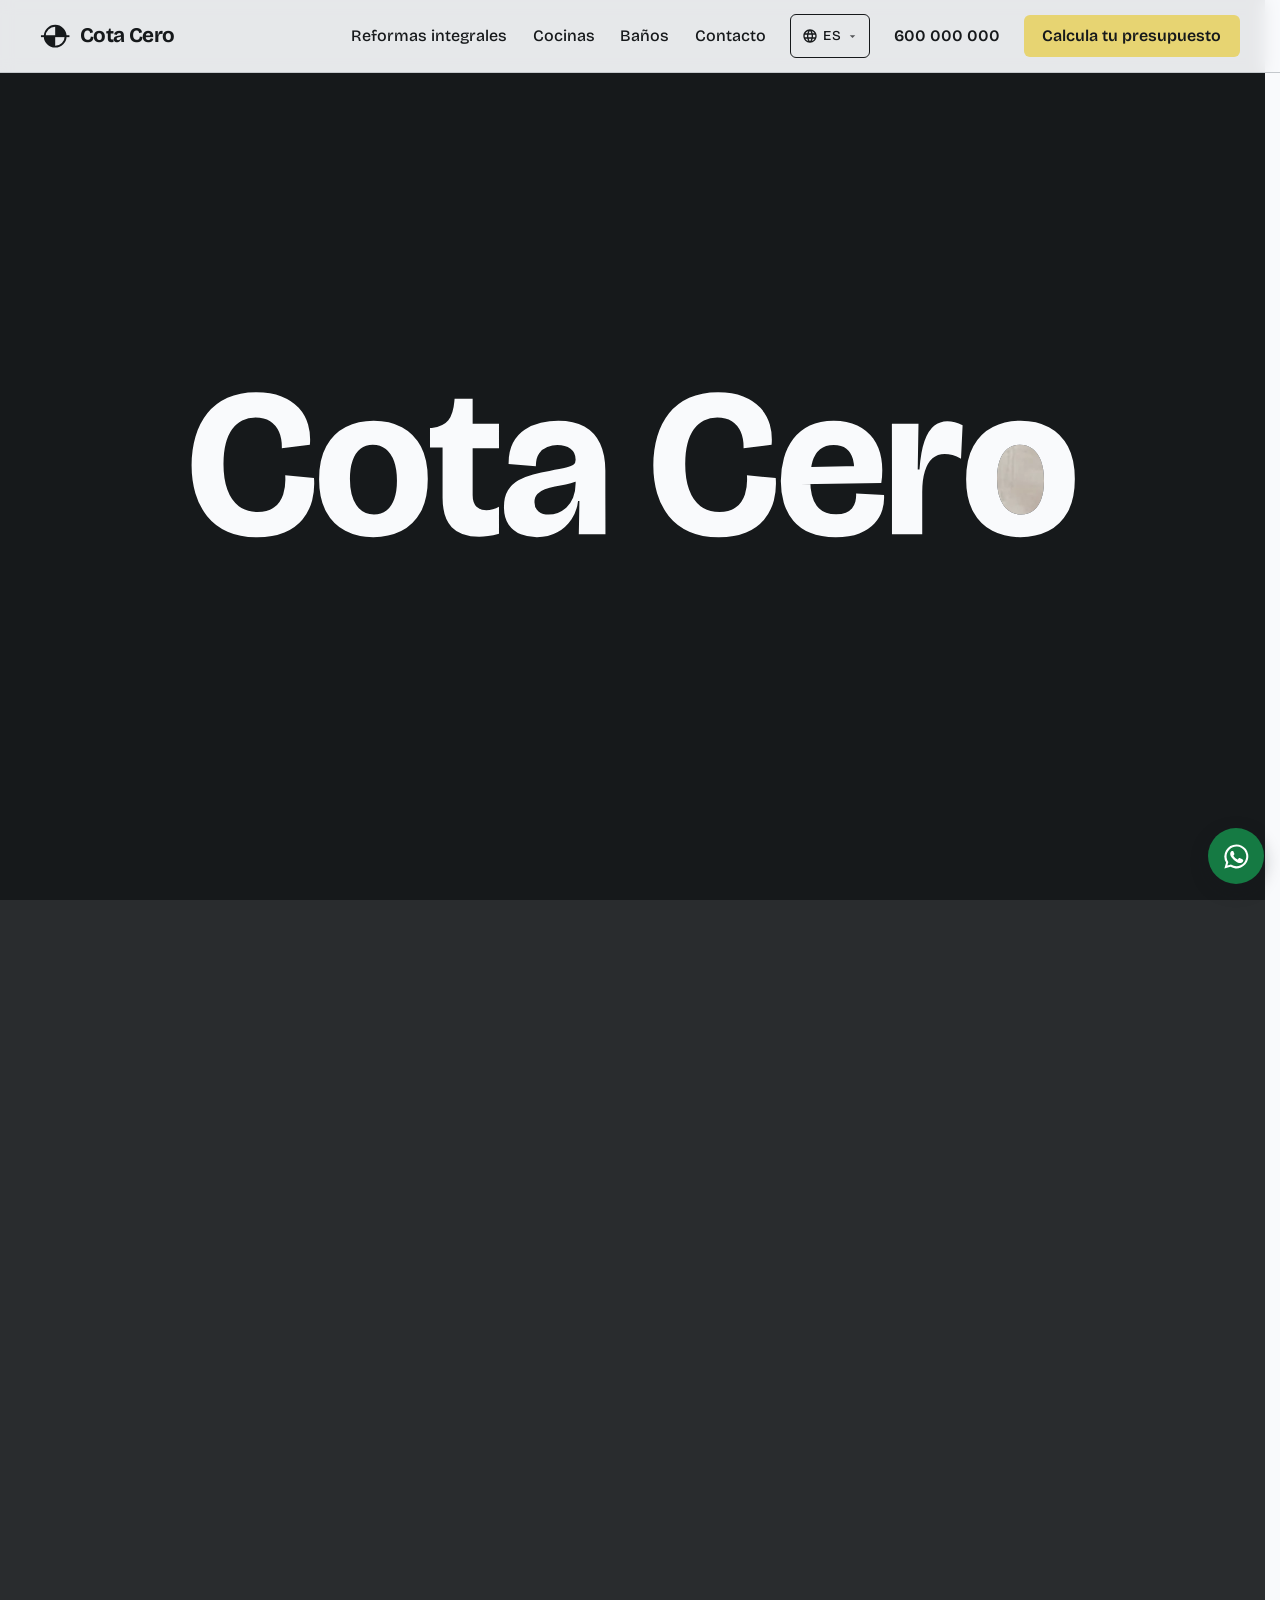
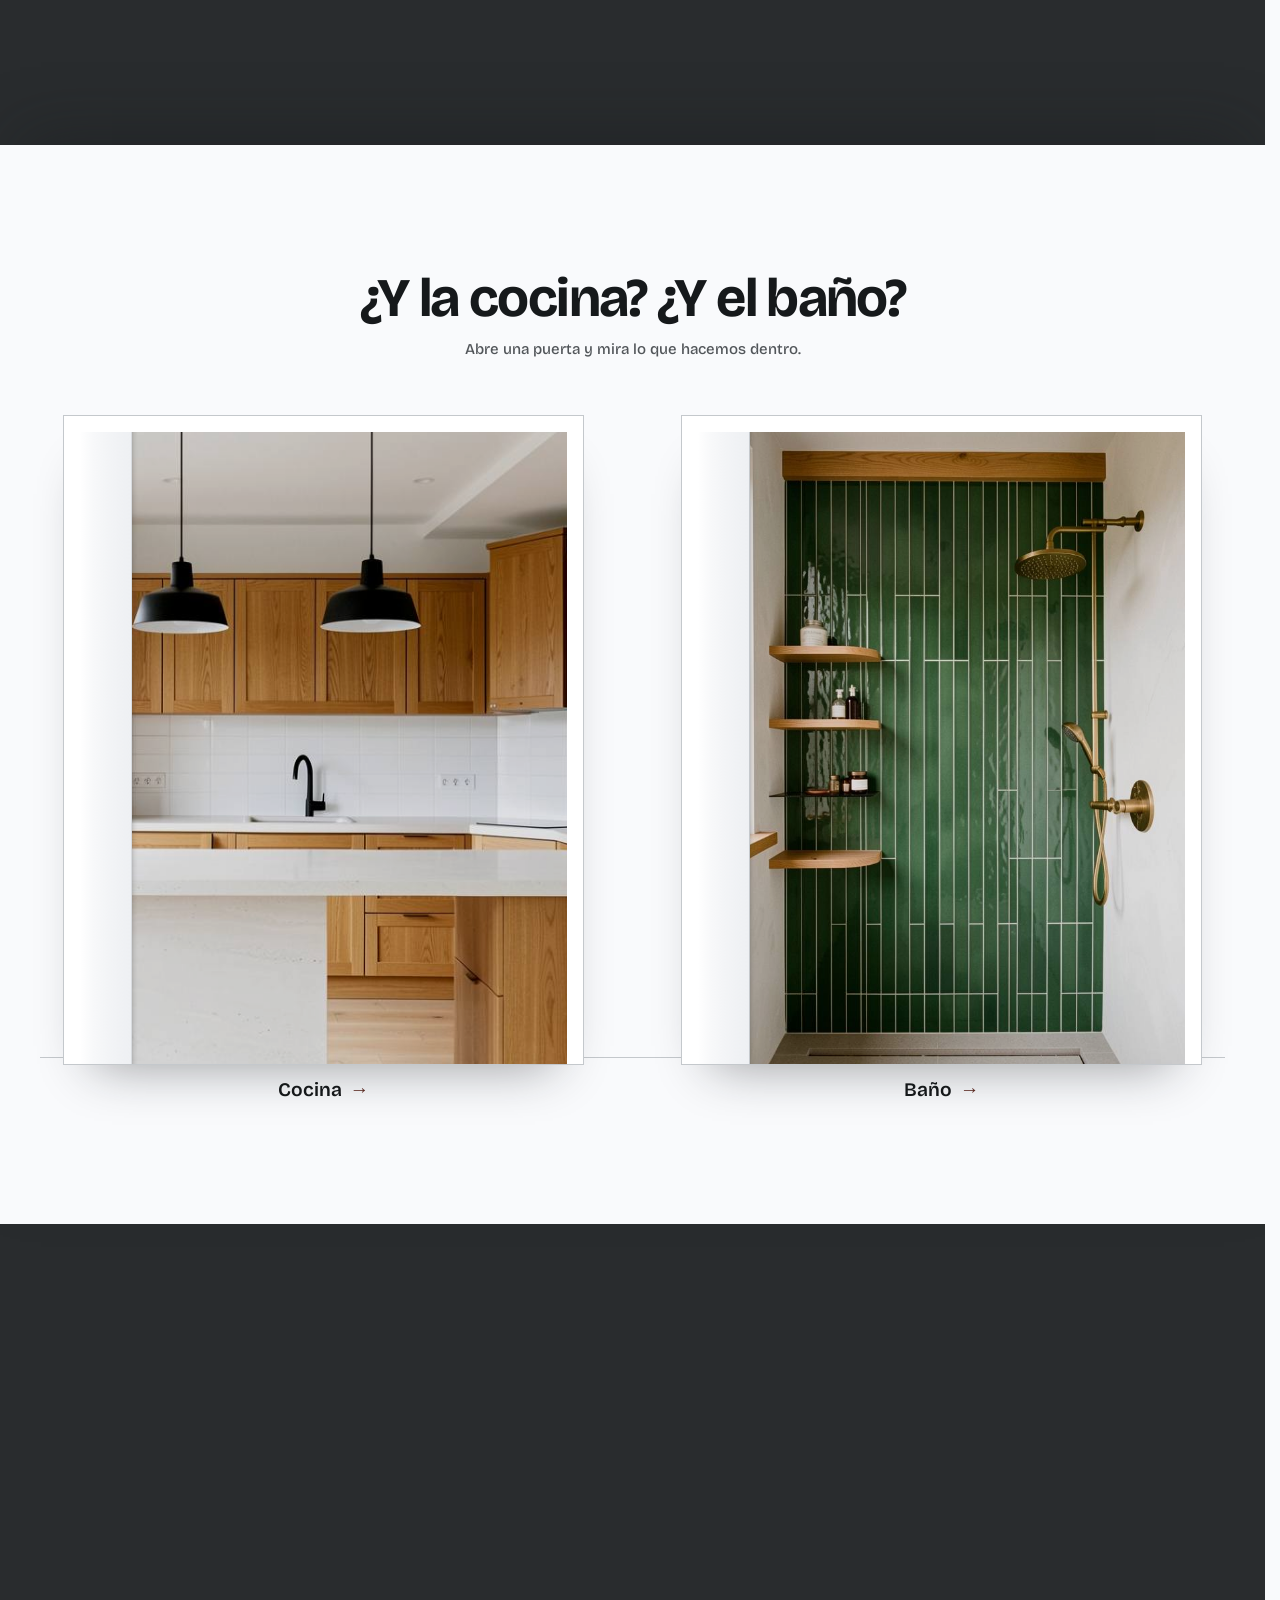
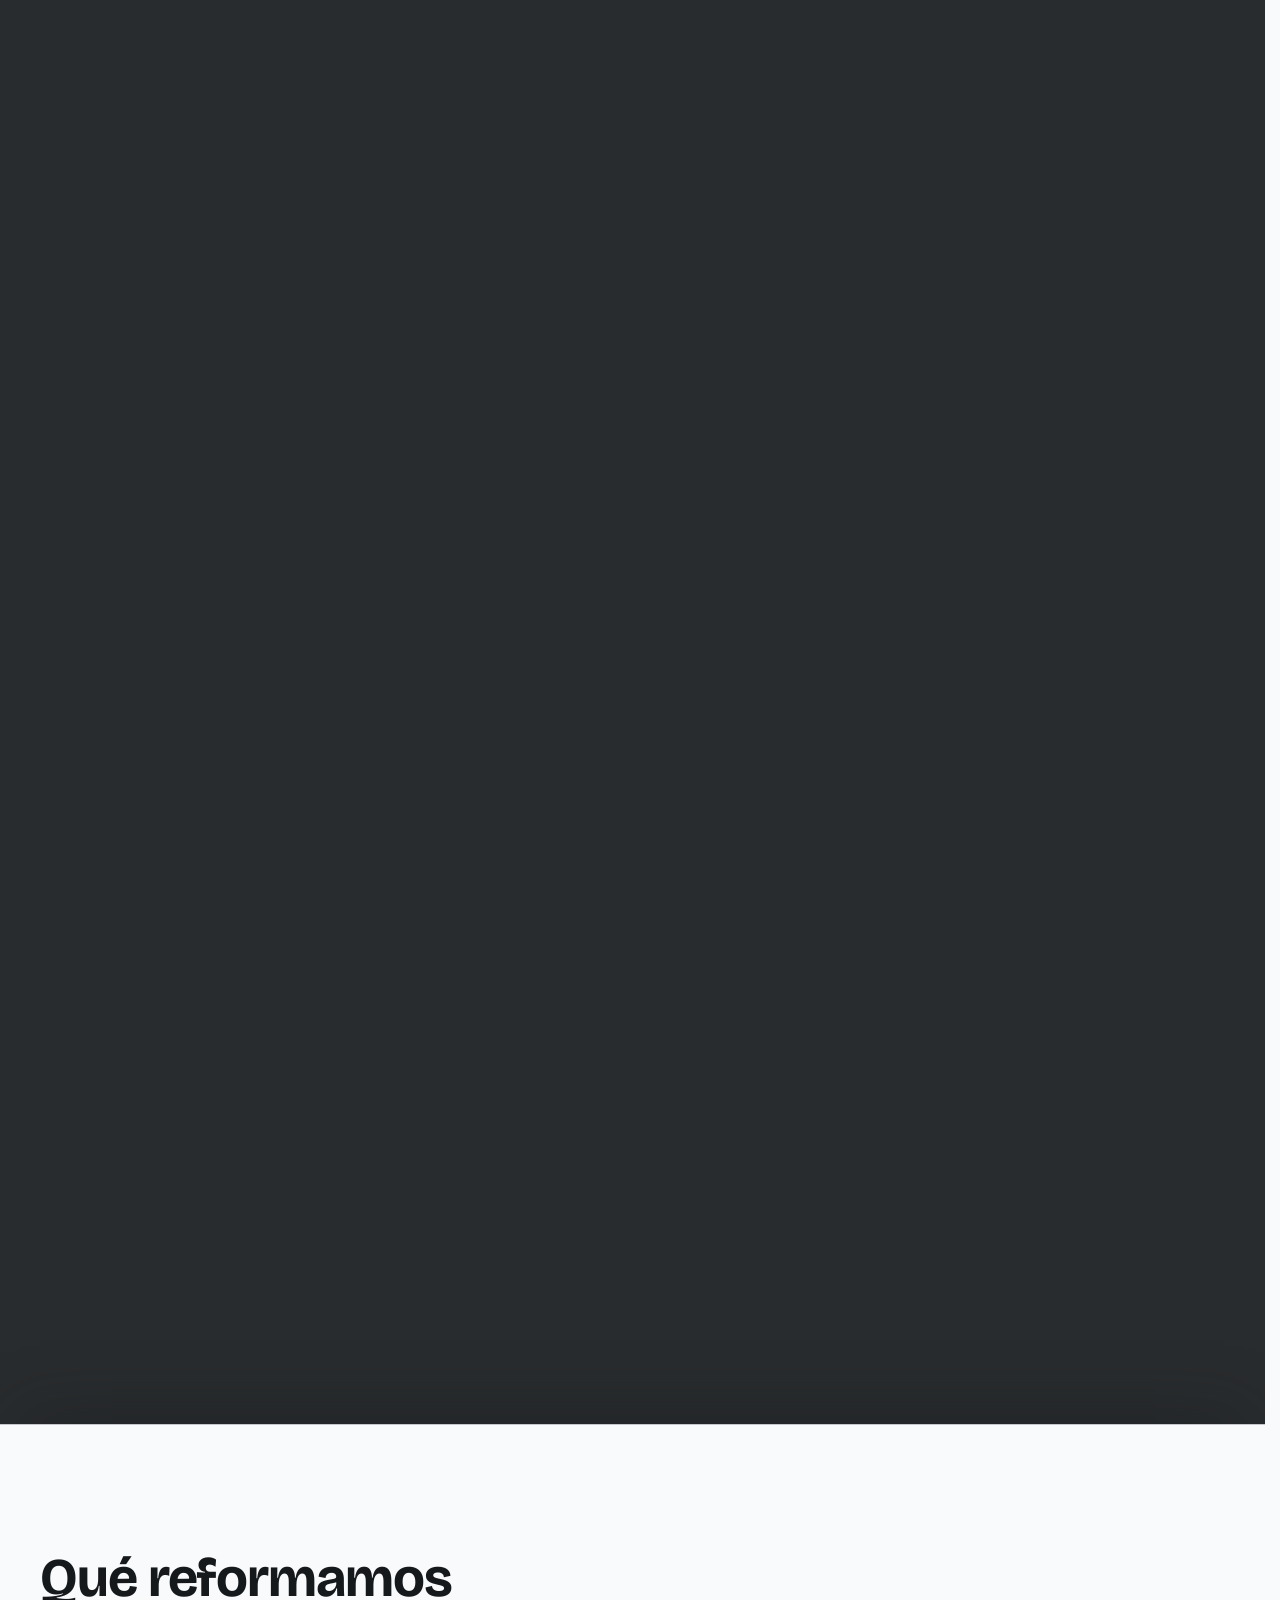
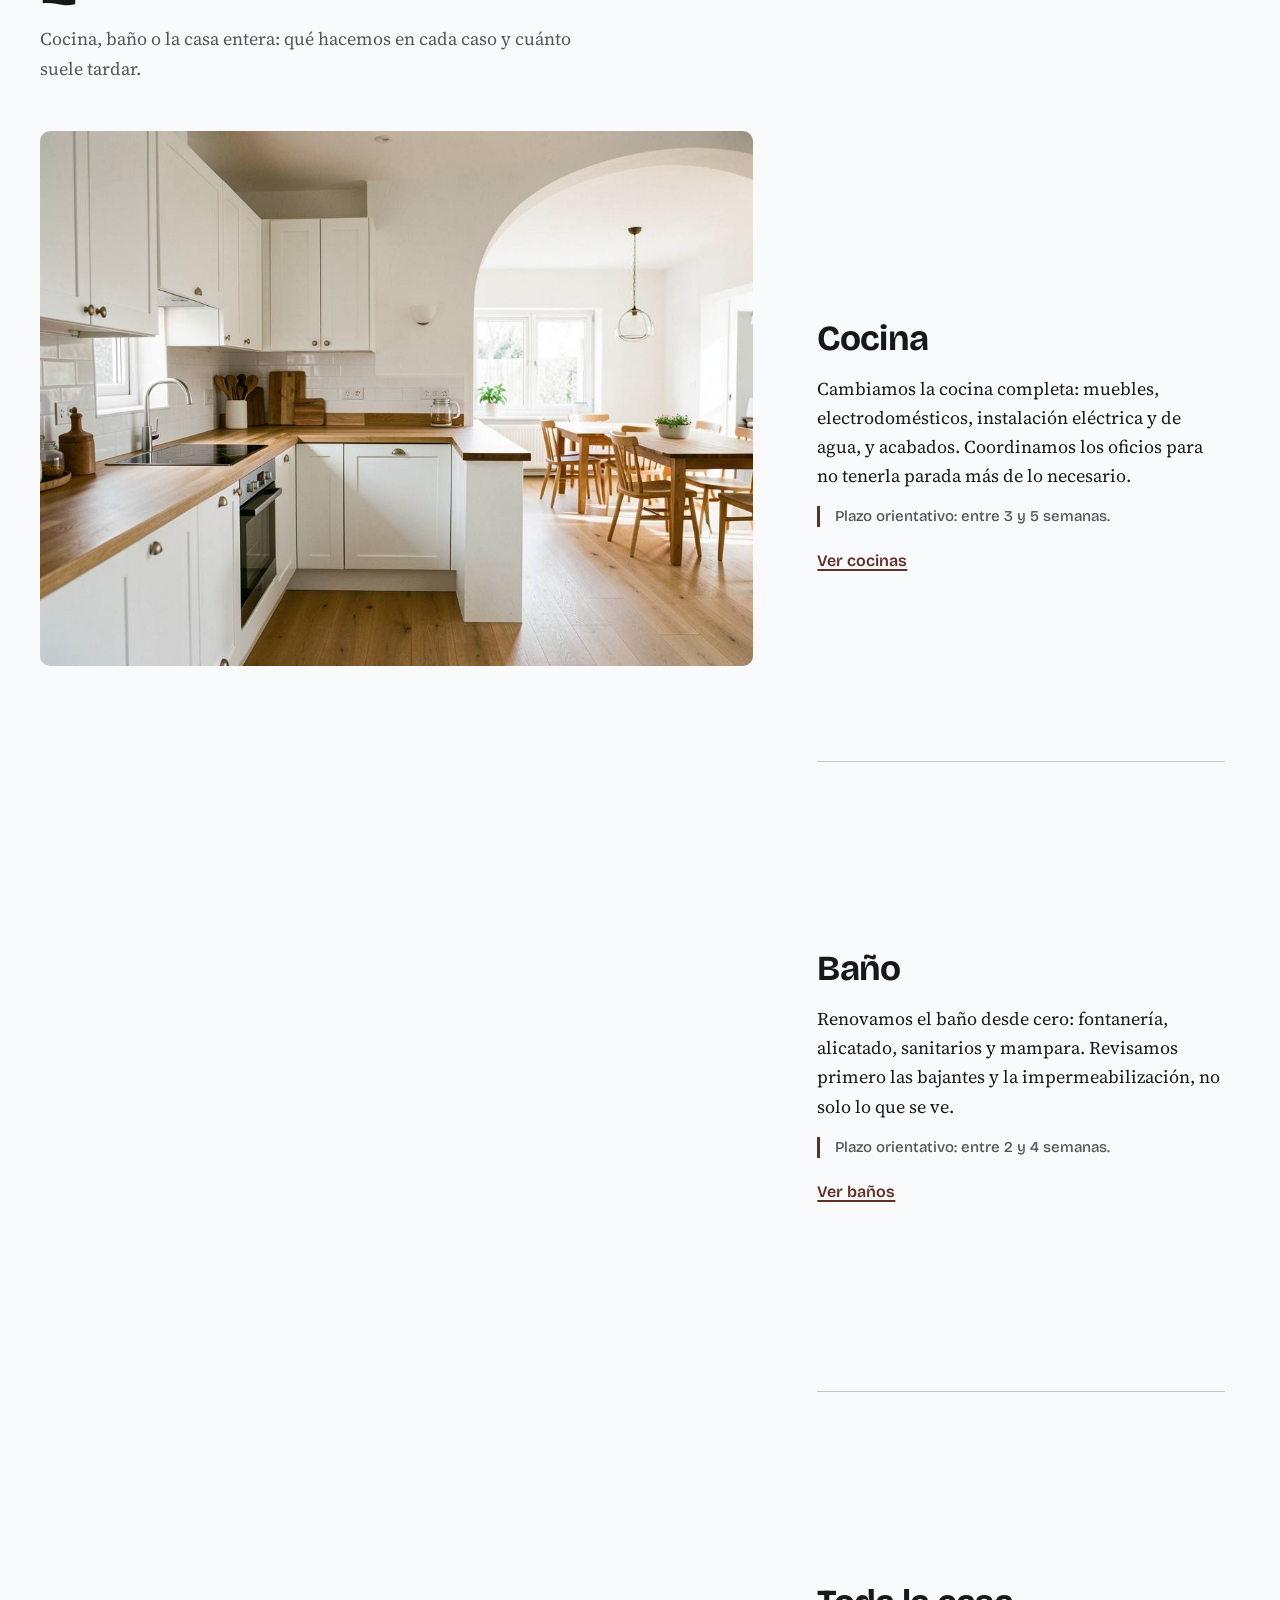
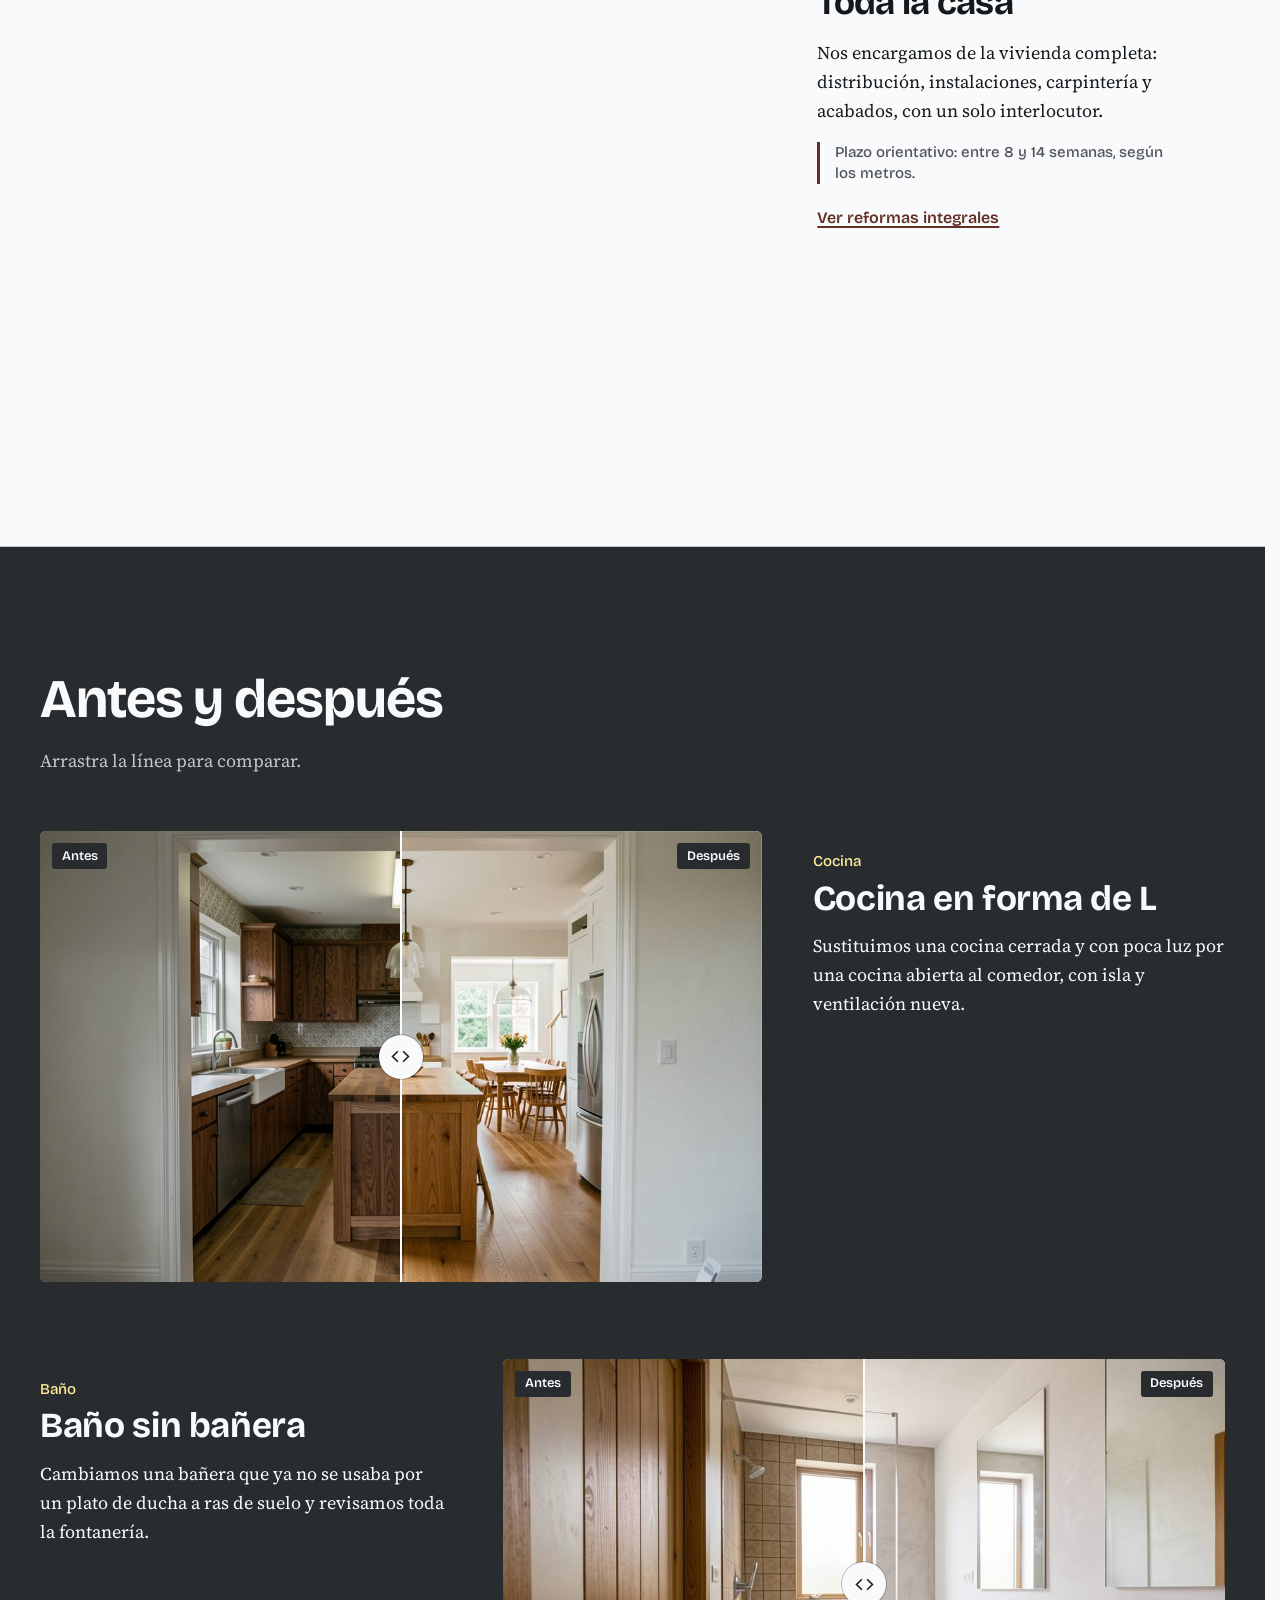
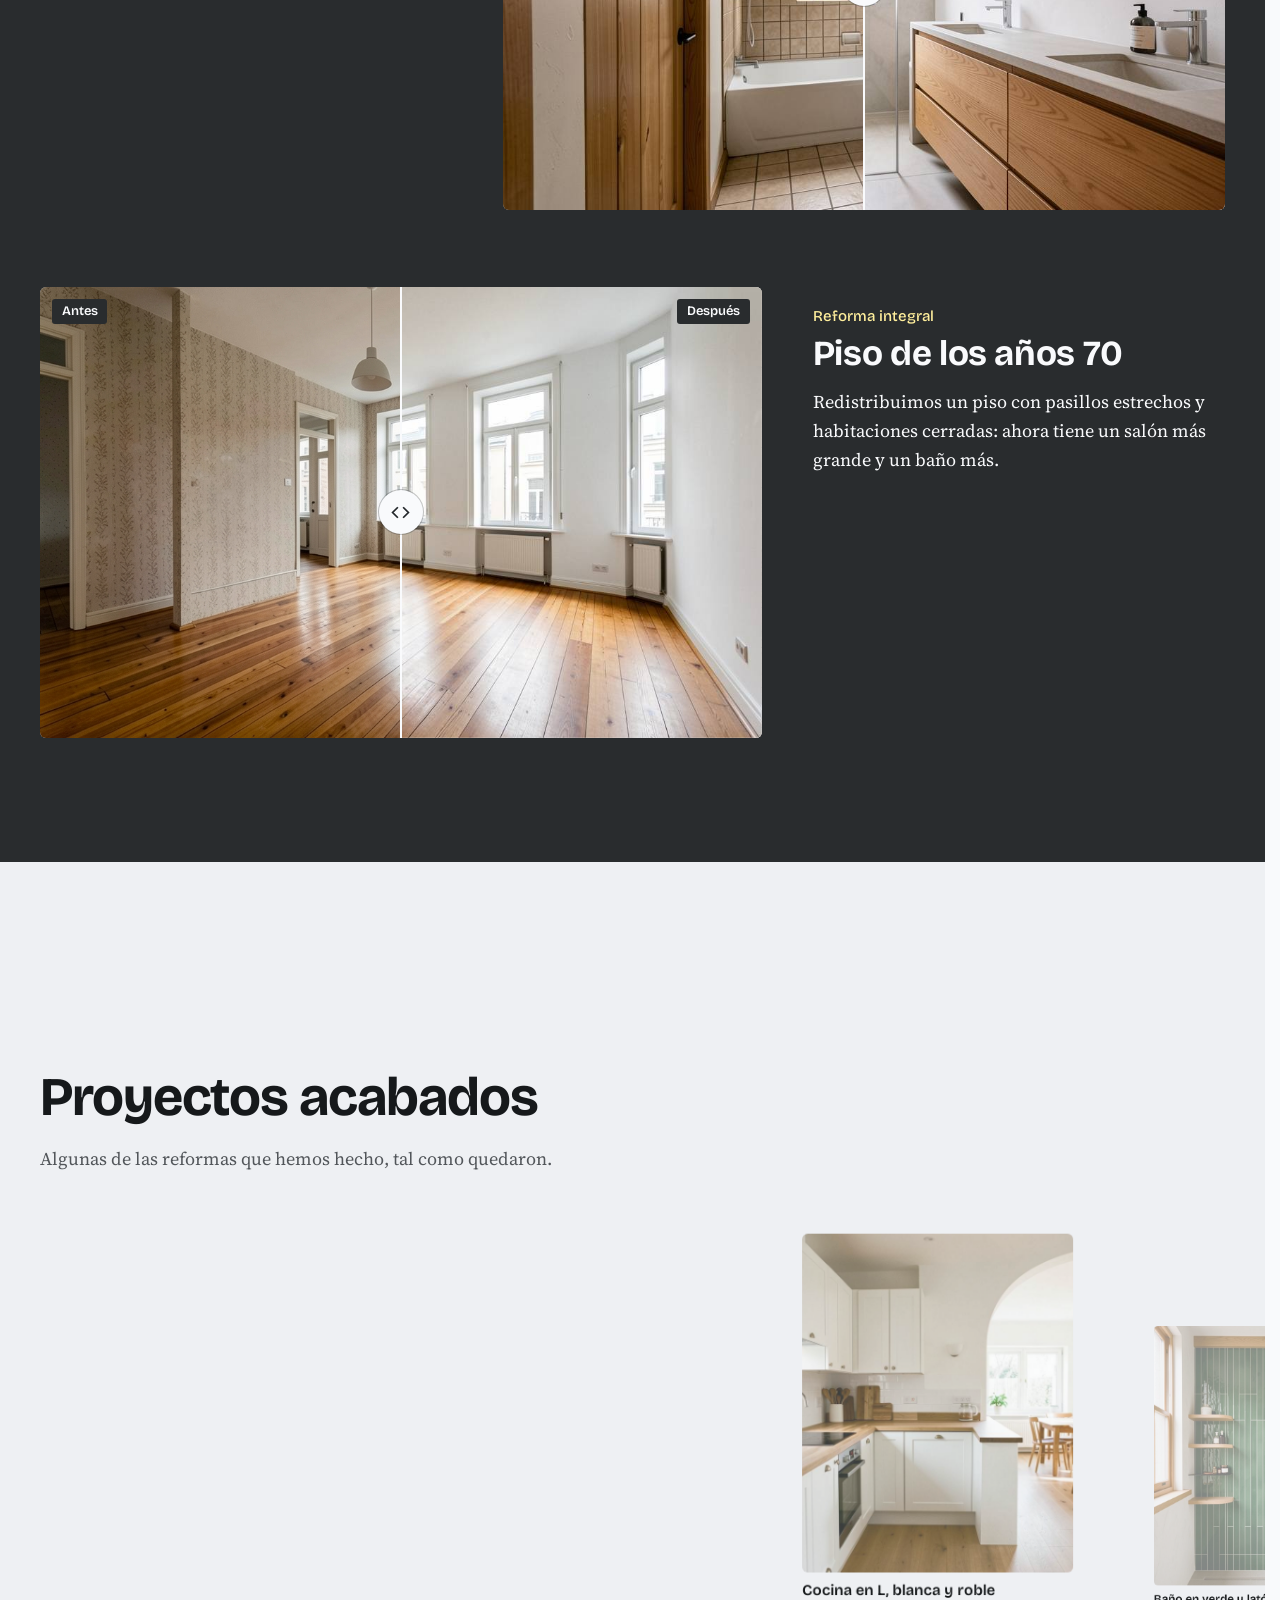
==== index.html @ 8d8ee435 "Panell, peça 3: catàleg «Obra» (amb preu) i «Muebles» (sense) sota «Superficie» al saló, els dormito" ====
<!DOCTYPE html>
<html lang="es">
<head>
  <meta charset="UTF-8">
  <meta name="viewport" content="width=device-width, initial-scale=1">
  <title>Cota Cero Reformas · Reformas integrales, cocinas y baños</title>
  <meta name="description" content="Reformamos cocinas, baños y viviendas completas. Horquilla de precio en un minuto y, después de la visita, presupuesto por partidas y fecha de entrega en contrato.">
  <meta property="og:type" content="website">
  <meta property="og:title" content="Cota Cero Reformas · Reformas integrales, cocinas y baños">
  <meta property="og:description" content="Reformamos cocinas, baños y viviendas completas. Horquilla de precio en un minuto y, después de la visita, presupuesto por partidas y fecha de entrega en contrato.">
  <meta property="og:image" content="https://cota-cero.pages.dev/assets/img/srv-integral.jpg">
  <meta name="twitter:card" content="summary_large_image">
  <!-- Web de demostració: no s'indexa (PLA.md §Honestedat). -->
  <meta name="robots" content="noindex, nofollow">
  <meta name="theme-color" content="#F9FAFC">
  <link rel="icon" href="assets/favicon.svg" type="image/svg+xml">
  <link rel="preload" href="assets/fonts/BricolageGrotesque-0.woff2" as="font" type="font/woff2" crossorigin>
  <link rel="stylesheet" href="css/fonts.css?v=20261021c">
  <link rel="stylesheet" href="css/styles.css?v=20261025b">
  <link rel="stylesheet" href="css/sala.css?v=20261022d">
  <script type="application/ld+json">
  {
    "@context": "https://schema.org",
    "@type": "HomeAndConstructionBusiness",
    "name": "Cota Cero Reformas",
    "telephone": "+34 600 000 000",
    "description": "Reformamos cocinas, baños y viviendas completas. Horquilla de precio en un minuto y, después de la visita, presupuesto por partidas y fecha de entrega en contrato."
  }
  </script>
  <script src="assets/js/gsap.min.js" defer></script>
  <script src="assets/js/ScrollTrigger.min.js" defer></script>
  <script src="assets/js/lenis.min.js" defer></script>
  <script src="js/i18n.js?v=20261021c"></script>
  <!-- Escena de la sala: el mode amb moviment es decideix abans de pintar (si no, la pàgina salta).
       js/sala.js el treu si GSAP no arrenca. -->
  <script>if (!matchMedia('(prefers-reduced-motion: reduce)').matches) document.documentElement.classList.add('sala-moviment', 'intro-activa', 'intro-bloqueja');</script>
</head>
<body>
  <a class="salta" href="#contingut">Saltar al contenido</a>

  <!-- ═══ CAPÇALERA (model per a totes les pàgines) ═══ -->
  <header class="cap">
    <div class="wrap cap-in">
      <a class="marca" href="index.html" aria-label="Cota Cero Reformas, inicio">
        <svg viewBox="0 0 32 32" aria-hidden="true"><circle cx="16" cy="16" r="11" fill="none" stroke="currentColor" stroke-width="2"/><path d="M16 5a11 11 0 0 1 11 11H16z" fill="currentColor"/><path d="M16 16v11A11 11 0 0 1 5 16z" fill="currentColor"/><path d="M1 16h30" stroke="currentColor" stroke-width="2"/></svg>
        Cota Cero
      </a>
      <nav class="nav" id="nav" aria-label="Principal">
        <a href="reformas-integrales.html">Reformas integrales</a>
        <a href="cocinas.html">Cocinas</a>
        <a href="banos.html">Baños</a>
        <a href="contacto.html">Contacto</a>
        <a class="nav-tel" href="tel:+34600000000">Llamar al 600 000 000</a>
      </nav>
      <!-- Desplegable d'idioma (plantilla: recursos-comuns/tria-idioma.html).
           NOMÉS existeix si el JS ha arrencat: js/i18n.js posa `te-js` a
           l'<html> des del <head>. Un control mort val menys que cap control. -->
      <div class="tria-idioma" data-idioma-tria>
        <button class="tria-idioma-boto" type="button" data-idioma-boto
                aria-expanded="false" aria-haspopup="true"
                aria-label="Idioma de la página">
          <svg viewBox="0 0 24 24" aria-hidden="true" focusable="false"><path d="M12 2C6.48 2 2 6.48 2 12s4.48 10 10 10 10-4.48 10-10S17.52 2 12 2Zm6.93 6h-2.95a15.65 15.65 0 0 0-1.38-3.56A8.03 8.03 0 0 1 18.92 8ZM12 4.04c.83 1.2 1.48 2.53 1.91 3.96h-3.82c.43-1.43 1.08-2.76 1.91-3.96ZM4.26 14a7.85 7.85 0 0 1 0-4h3.38a16.6 16.6 0 0 0-.14 2c0 .68.06 1.34.14 2Zm.82 2h2.95c.32 1.25.78 2.45 1.38 3.56A7.99 7.99 0 0 1 5.08 16Zm2.95-8H5.08a7.99 7.99 0 0 1 4.33-3.56A15.65 15.65 0 0 0 8.03 8ZM12 19.96c-.83-1.2-1.48-2.53-1.91-3.96h3.82c-.43 1.43-1.08 2.76-1.91 3.96ZM14.34 14H9.66c-.09-.66-.16-1.32-.16-2 0-.68.07-1.35.16-2h4.68c.09.65.16 1.32.16 2 0 .68-.07 1.34-.16 2Zm.25 5.56c.6-1.11 1.06-2.31 1.38-3.56h2.95a8.03 8.03 0 0 1-4.33 3.56ZM16.36 14c.08-.66.14-1.32.14-2 0-.68-.06-1.34-.14-2h3.38a7.85 7.85 0 0 1 0 4Z"/></svg>
          <span data-idioma-actual data-sense-traduir>ES</span>
          <svg class="tria-idioma-punta" viewBox="0 0 24 24" aria-hidden="true" focusable="false"><path d="M12 15 6 9h12z"/></svg>
        </button>
        <!-- Cada idioma es diu com es diu ell mateix, no traduït: qui busca la
             seva llengua busca la paraula que coneix. Sempre CA · ES · EN. -->
        <ul class="tria-idioma-menu" data-idioma-menu data-sense-traduir hidden>
          <li><button type="button" data-idioma-opcio="ca" lang="ca">Català</button></li>
          <li><button type="button" data-idioma-opcio="es" lang="es">Castellano</button></li>
          <li><button type="button" data-idioma-opcio="en" lang="en">English</button></li>
        </ul>
      </div>
      <a class="cap-tel" href="tel:+34600000000">600 000 000</a>
      <a class="btn btn-principal" href="presupuesto.html">Calcula tu presupuesto</a>
      <button class="nav-obre" type="button" aria-expanded="false" aria-controls="nav"><span></span><span class="visually-hidden">Menú</span></button>
    </div>
  </header>

  <main id="contingut">

    <!-- ═══ ESCENA DE LA SALA (PLA-ESCENES.md) ═══
         Sense JS o amb moviment reduït: el hero es veu sobre la sala acabada (f6, la capa de dalt)
         i cada fase porta la seva foto. Amb js/sala.js: zoom dins de la «o» de Cero, la sala queda
         fixa i les fases hi pugen per sobre mentre la sala es reforma. -->
    <section class="sala" id="sala" aria-labelledby="hero-titol">
      <div class="sala-escenari">
        <div class="sala-camera">
        <!-- sizes: la foto és 16:9 amb object-fit: cover; en una pantalla més estreta s'estira a l'alçada
             (amplada = 16/9 de l'alçada) i amb «100vw» el mòbil baixava la de 960 i l'ampliava 3 vegades.
             2880 i retalls verticals (v810, v1215): ampliats amb Real-ESRGAN + el gra de l'original (16/10/2026).
             El retall vertical és el centre de la foto, que és el que el cover ja ensenyava: l'enquadrament no canvia. -->
        <div class="sala-fotos">
          <picture><source media="(max-aspect-ratio: 3/4)" srcset="assets/img/sala/f0-v810.webp 810w, assets/img/sala/f0-v1215.webp 1215w" sizes="75vh" width="1215" height="1620"><img class="sala-base" src="assets/img/sala/f0-1920.webp" srcset="assets/img/sala/f0-960.webp 960w, assets/img/sala/f0-1920.webp 1920w, assets/img/sala/f0-2880.webp 2880w" sizes="(max-aspect-ratio: 16/9) 178vh, 100vw" alt="" width="1920" height="1080" fetchpriority="high"></picture>
          <!-- Els estats del mig (1-5) no es baixen fins que js/sala.js munta l'escena (data-srcset): no competeixen amb el titular -->
          <div class="sala-capa" data-fase="1"><picture><source media="(max-aspect-ratio: 3/4)" data-srcset="assets/img/sala/f1-v810.webp 810w, assets/img/sala/f1-v1215.webp 1215w" sizes="75vh" width="1215" height="1620"><img data-srcset="assets/img/sala/f1-960.webp 960w, assets/img/sala/f1-1920.webp 1920w, assets/img/sala/f1-2880.webp 2880w" sizes="(max-aspect-ratio: 16/9) 178vh, 100vw" alt="" width="1920" height="1080" decoding="async"></picture></div>
          <div class="sala-capa" data-fase="2"><picture><source media="(max-aspect-ratio: 3/4)" data-srcset="assets/img/sala/f2-v810.webp 810w, assets/img/sala/f2-v1215.webp 1215w" sizes="75vh" width="1215" height="1620"><img data-srcset="assets/img/sala/f2-960.webp 960w, assets/img/sala/f2-1920.webp 1920w, assets/img/sala/f2-2880.webp 2880w" sizes="(max-aspect-ratio: 16/9) 178vh, 100vw" alt="" width="1920" height="1080" decoding="async"></picture></div>
          <div class="sala-capa" data-fase="3"><picture><source media="(max-aspect-ratio: 3/4)" data-srcset="assets/img/sala/f3-v810.webp 810w, assets/img/sala/f3-v1215.webp 1215w" sizes="75vh" width="1215" height="1620"><img data-srcset="assets/img/sala/f3-960.webp 960w, assets/img/sala/f3-1920.webp 1920w, assets/img/sala/f3-2880.webp 2880w" sizes="(max-aspect-ratio: 16/9) 178vh, 100vw" alt="" width="1920" height="1080" decoding="async"></picture></div>
          <div class="sala-capa" data-fase="4"><picture><source media="(max-aspect-ratio: 3/4)" data-srcset="assets/img/sala/f4-v810.webp 810w, assets/img/sala/f4-v1215.webp 1215w" sizes="75vh" width="1215" height="1620"><img data-srcset="assets/img/sala/f4-960.webp 960w, assets/img/sala/f4-1920.webp 1920w, assets/img/sala/f4-2880.webp 2880w" sizes="(max-aspect-ratio: 16/9) 178vh, 100vw" alt="" width="1920" height="1080" decoding="async"></picture></div>
          <div class="sala-capa" data-fase="5"><picture><source media="(max-aspect-ratio: 3/4)" data-srcset="assets/img/sala/f5-v810.webp 810w, assets/img/sala/f5-v1215.webp 1215w" sizes="75vh" width="1215" height="1620"><img data-srcset="assets/img/sala/f5-960.webp 960w, assets/img/sala/f5-1920.webp 1920w, assets/img/sala/f5-2880.webp 2880w" sizes="(max-aspect-ratio: 16/9) 178vh, 100vw" alt="" width="1920" height="1080" decoding="async"></picture></div>
          <div class="sala-capa" data-fase="6"><picture><source media="(max-aspect-ratio: 3/4)" srcset="assets/img/sala/f6-v810.webp 810w, assets/img/sala/f6-v1215.webp 1215w" sizes="75vh" width="1215" height="1620"><img src="assets/img/sala/f6-1920.webp" srcset="assets/img/sala/f6-960.webp 960w, assets/img/sala/f6-1920.webp 1920w, assets/img/sala/f6-2880.webp 2880w" sizes="(max-aspect-ratio: 16/9) 178vh, 100vw" alt="" width="1920" height="1080" decoding="async"></picture></div>
        </div>
        </div>
        <!-- Zoom: «Cota Cero» amb els contorns reals de Bricolage Grotesque (PLA-eines/contorn-o.py).
             El vel fosc té un forat amb la forma de l'interior de l'última «o». -->
        <svg class="zoom-o" viewBox="-880 -1150 6000 1500" aria-hidden="true" focusable="false">
          <defs>
            <mask id="zoom-o-forat" maskUnits="userSpaceOnUse" x="-200000" y="-200000" width="400000" height="400000">
              <rect x="-200000" y="-200000" width="400000" height="400000" fill="#fff"/>
              <path fill="#000" d="M3962.8 -94.3Q3997.8 -94.3 4022 -113Q4046.2 -131.7 4059 -167.7Q4071.8 -203.8 4071.8 -254.2Q4071.8 -308.7 4058.1 -346.4Q4044.3 -384.2 4018.8 -404.6Q3993.2 -425 3957.2 -425Q3923 -425 3898.7 -406Q3874.5 -387 3861.6 -350.7Q3848.7 -314.3 3848.7 -263.5Q3848.7 -183.7 3878.9 -139Q3909.2 -94.3 3962.8 -94.3Z"/>
            </mask>
          </defs>
          <g class="zoom-o-g">
            <rect class="zoom-o-vel" x="-200000" y="-200000" width="400000" height="400000" mask="url(#zoom-o-forat)"/>
            <path class="zoom-o-nom" d="M339.3 13.8Q258.3 13.8 199.4 -12.6Q140.5 -39 102.5 -86.3Q64.5 -133.7 46.6 -195.4Q28.7 -257.2 28.7 -327.7Q28.7 -400.5 47.3 -463.7Q65.8 -526.8 103.4 -573.9Q141 -621 198.9 -647.4Q256.8 -673.8 336.2 -673.8Q404.7 -673.8 455 -654.2Q505.3 -634.5 536.7 -600.1Q568.2 -565.7 581.2 -520.5Q594.3 -475.3 589.8 -425L456.8 -408.2Q457.7 -453.5 443.3 -486Q429 -518.5 401.2 -536.2Q373.3 -553.8 332 -553.8Q296.8 -553.8 268.7 -540.1Q240.7 -526.3 220.8 -498.8Q201 -471.2 190.5 -430Q180 -388.8 180 -334Q180 -263.5 198.2 -212.4Q216.3 -161.3 252.6 -133.7Q288.8 -106 342.3 -106Q391 -106 420.5 -128Q450 -150 463.2 -189.5Q476.3 -229 472.8 -280L609.3 -267.2Q613.7 -211.2 600.5 -160.7Q587.3 -110.2 554.7 -70.7Q522.2 -31.2 468.8 -8.7Q415.5 13.8 339.3 13.8Z M890.7 13.8Q816 13.8 757.7 -16.6Q699.3 -47 666.4 -108.2Q633.5 -169.5 633.5 -261.8Q633.5 -357.2 667.6 -418.3Q701.7 -479.5 760.2 -509.2Q818.7 -539 892.2 -539Q968.3 -539 1026.2 -508.4Q1084 -477.8 1116.5 -416.5Q1149 -355.2 1149 -262Q1149 -166.5 1115.1 -105.4Q1081.2 -44.3 1022.7 -15.3Q964.2 13.8 890.7 13.8Z M893.8 -94.3Q928.8 -94.3 953 -113Q977.2 -131.7 990 -167.7Q1002.8 -203.8 1002.8 -254.2Q1002.8 -308.7 989.1 -346.4Q975.3 -384.2 949.8 -404.6Q924.2 -425 888.2 -425Q854 -425 829.7 -406Q805.5 -387 792.6 -350.7Q779.7 -314.3 779.7 -263.5Q779.7 -183.7 809.9 -139Q840.2 -94.3 893.8 -94.3Z M1393 11.3Q1305.8 11.3 1262.5 -34.1Q1219.2 -79.5 1219.2 -173.5V-411.3H1159.5V-504.8H1168.3Q1223.3 -511.5 1246.6 -541Q1269.8 -570.5 1275 -630L1276.2 -643.5H1361.8V-525H1486.7V-408H1361.8V-186Q1361.8 -147.7 1380.2 -131Q1398.7 -114.3 1426.8 -114.3Q1441.7 -114.3 1457.6 -118.7Q1473.5 -123 1486.7 -131V-3.2Q1458 5.5 1434.9 8.4Q1411.8 11.3 1393 11.3Z M1666.5 13.8Q1626.3 13.8 1590.8 -0.3Q1555.2 -14.5 1532.8 -45.9Q1510.3 -77.3 1510.3 -129.5Q1510.3 -177.5 1528.8 -207.6Q1547.3 -237.7 1578.9 -256.1Q1610.5 -274.5 1648.8 -284.2Q1687.2 -293.8 1726 -300.8Q1779.2 -310.7 1805.5 -316.6Q1831.8 -322.5 1841.1 -330.7Q1850.3 -339 1850.3 -353.7Q1850.3 -387.7 1826.1 -405.5Q1801.8 -423.3 1763.5 -423.3Q1739.7 -423.3 1716 -414.5Q1692.3 -405.7 1676.9 -383.9Q1661.5 -362.2 1661.5 -323L1532.3 -333.5Q1531.8 -393.7 1552.6 -433.6Q1573.3 -473.5 1608.4 -496.4Q1643.5 -519.3 1685.2 -529.2Q1726.8 -539 1768.2 -539Q1842.2 -539 1891.7 -511.3Q1941.3 -483.7 1966.2 -430.8Q1991.2 -377.8 1991.2 -301.2V-206.2Q1991.3 -172 1991.4 -137.3Q1991.5 -102.7 1991.6 -68.4Q1991.7 -34.2 1991.7 0H1865.3Q1866.2 -38.3 1866.8 -76.9Q1867.5 -115.5 1868.2 -158.2H1861.7Q1856.8 -110.8 1830.9 -71.8Q1805 -32.7 1763.1 -9.4Q1721.2 13.8 1666.5 13.8Z M1723 -93.5Q1743.5 -93.5 1765.6 -101.6Q1787.7 -109.7 1806.8 -127.2Q1826 -144.7 1838 -173.4Q1850 -202.2 1850.3 -242.7L1850.5 -266.3L1877.3 -270.7Q1868.5 -257 1848.4 -248.9Q1828.3 -240.8 1803.1 -236.3Q1777.8 -231.7 1752.1 -226.9Q1726.3 -222.2 1704.3 -213.8Q1682.3 -205.5 1668.7 -191.3Q1655 -177.2 1655 -152.3Q1655 -124.2 1674.2 -108.8Q1693.5 -93.5 1723 -93.5Z M2529.3 13.8Q2448.3 13.8 2389.4 -12.6Q2330.5 -39 2292.5 -86.3Q2254.5 -133.7 2236.6 -195.4Q2218.7 -257.2 2218.7 -327.7Q2218.7 -400.5 2237.3 -463.7Q2255.8 -526.8 2293.4 -573.9Q2331 -621 2388.9 -647.4Q2446.8 -673.8 2526.2 -673.8Q2594.7 -673.8 2645 -654.2Q2695.3 -634.5 2726.7 -600.1Q2758.2 -565.7 2771.2 -520.5Q2784.3 -475.3 2779.8 -425L2646.8 -408.2Q2647.7 -453.5 2633.3 -486Q2619 -518.5 2591.2 -536.2Q2563.3 -553.8 2522 -553.8Q2486.8 -553.8 2458.7 -540.1Q2430.7 -526.3 2410.8 -498.8Q2391 -471.2 2380.5 -430Q2370 -388.8 2370 -334Q2370 -263.5 2388.2 -212.4Q2406.3 -161.3 2442.6 -133.7Q2478.8 -106 2532.3 -106Q2581 -106 2610.5 -128Q2640 -150 2653.2 -189.5Q2666.3 -229 2662.8 -280L2799.3 -267.2Q2803.7 -211.2 2790.5 -160.7Q2777.3 -110.2 2744.7 -70.7Q2712.2 -31.2 2658.8 -8.7Q2605.5 13.8 2529.3 13.8Z M3084 13.8Q3012.5 13.8 2963.1 -7.1Q2913.7 -28 2882.7 -64.9Q2851.7 -101.8 2837.6 -150Q2823.5 -198.2 2823.5 -252.8Q2823.5 -309.8 2838.1 -361.4Q2852.7 -413 2883 -452.9Q2913.3 -492.8 2960.9 -515.9Q3008.5 -539 3074.5 -539Q3139.2 -539 3186.1 -516.7Q3233 -494.3 3261.7 -454.1Q3290.5 -413.8 3300 -360.2Q3309.5 -306.5 3300 -243.2L2913.3 -237V-318.5L3190.3 -323.7L3169.7 -276.5Q3174.7 -323.3 3165.7 -356.2Q3156.7 -389 3134.4 -406.5Q3112.2 -424 3074.5 -424Q3034.5 -424 3009.7 -403.6Q2984.8 -383.2 2973.9 -346.3Q2963 -309.3 2963 -259.7Q2963 -175.5 2993.6 -135.2Q3024.2 -95 3085.5 -95Q3113.3 -95 3131.8 -102.6Q3150.3 -110.2 3161.6 -123.7Q3172.8 -137.3 3177.3 -155.3Q3181.7 -173.3 3180.5 -194L3313 -186.3Q3315.3 -151 3304.7 -115.7Q3294 -80.5 3267.4 -51.3Q3240.8 -22.2 3195.7 -4.2Q3150.5 13.8 3084 13.8Z M3350.7 0V-276.5L3350.3 -525H3476.5L3472.8 -307.5H3481.2Q3487.2 -392.3 3505.1 -442.6Q3523 -492.8 3550.7 -514.8Q3578.3 -536.8 3613.2 -536.8Q3630.3 -536.8 3648.9 -532.2Q3667.5 -527.7 3685.7 -517.7L3678.2 -358.5Q3657.7 -370.2 3638 -375.8Q3618.3 -381.3 3600.7 -381.3Q3566.7 -381.3 3542.9 -360.3Q3519.2 -339.3 3506.7 -298.7Q3494.2 -258 3494.2 -199.8V0Z M3959.7 13.8Q3885 13.8 3826.7 -16.6Q3768.3 -47 3735.4 -108.2Q3702.5 -169.5 3702.5 -261.8Q3702.5 -357.2 3736.6 -418.3Q3770.7 -479.5 3829.2 -509.2Q3887.7 -539 3961.2 -539Q4037.3 -539 4095.2 -508.4Q4153 -477.8 4185.5 -416.5Q4218 -355.2 4218 -262Q4218 -166.5 4184.1 -105.4Q4150.2 -44.3 4091.7 -15.3Q4033.2 13.8 3959.7 13.8Z M3962.8 -94.3Q3997.8 -94.3 4022 -113Q4046.2 -131.7 4059 -167.7Q4071.8 -203.8 4071.8 -254.2Q4071.8 -308.7 4058.1 -346.4Q4044.3 -384.2 4018.8 -404.6Q3993.2 -425 3957.2 -425Q3923 -425 3898.7 -406Q3874.5 -387 3861.6 -350.7Q3848.7 -314.3 3848.7 -263.5Q3848.7 -183.7 3878.9 -139Q3909.2 -94.3 3962.8 -94.3Z"/>
          </g>
        </svg>
        <div class="sala-hero">
          <h1 id="hero-titol">Antes de tocar una pared, hacemos el plano</h1>
          <p class="hero-sub">Una horquilla de precio en un minuto, el precio final por escrito después de la visita y fecha firmada.</p>
          <div class="botons">
            <a class="btn btn-principal" href="presupuesto.html">Calcula tu presupuesto</a>
            <a class="btn btn-linia" href="tel:+34600000000">Llamar</a>
          </div>
        </div>
      </div>

      <div class="sala-intro-espai" aria-hidden="true"></div>

      <div class="sala-fases">
        <!-- L'obra es construeix amb l'scroll (en Lluc, 21-22/10/2026; peces 13 i 15): la sala queda fixa, cada fase en fon
             la foto següent i el seu text canvia sempre al mateix lloc (js/sala.js). Sense terminis: explica què fem.
             Sense moviment: llista amb la foto de cada fase. -->
        <h2 id="obra-titol" class="fases-titol">Así hacemos una reforma</h2>
        <ol class="fases-llista" aria-labelledby="obra-titol">
          <li class="fase" data-fase="0"><img class="fase-foto" src="assets/img/sala/f0-960.webp" srcset="assets/img/sala/f0-960.webp 960w, assets/img/sala/f0-1920.webp 1920w" sizes="(max-width: 760px) 100vw, 58vw" alt="El salón en obra: suelo levantado, escombro y sacos de runa." width="1920" height="1080" loading="lazy" decoding="async"><div class="fase-targeta"><h3>Derribo y obra limpia</h3><p>Protegemos la escalera y el escombro sale de casa cada tarde.</p></div></li>
          <li class="fase" data-fase="1"><img class="fase-foto" src="assets/img/sala/f1-960.webp" srcset="assets/img/sala/f1-960.webp 960w, assets/img/sala/f1-1920.webp 1920w" sizes="(max-width: 760px) 100vw, 58vw" alt="Las paredes en bruto, con las rozas de la instalación nueva." width="1920" height="1080" loading="lazy" decoding="async"><div class="fase-targeta"><h3>Instalaciones nuevas</h3><p>Luz y agua nuevas por dentro de la pared, con boletín y fotos de todo.</p></div></li>
          <li class="fase" data-fase="2"><img class="fase-foto" src="assets/img/sala/f2-960.webp" srcset="assets/img/sala/f2-960.webp 960w, assets/img/sala/f2-1920.webp 1920w" sizes="(max-width: 760px) 100vw, 58vw" alt="Paredes y techo ya lisos y pintados, con el suelo de cemento." width="1920" height="1080" loading="lazy" decoding="async"><div class="fase-targeta"><h3>Paredes y techo</h3><p>Lisos, a nivel y pintados. Cada viernes te mandamos un parte de obra.</p></div></li>
          <li class="fase" data-fase="3"><img class="fase-foto" src="assets/img/sala/f3-960.webp" srcset="assets/img/sala/f3-960.webp 960w, assets/img/sala/f3-1920.webp 1920w" sizes="(max-width: 760px) 100vw, 58vw" alt="El suelo de roble en espiga ya colocado." width="1920" height="1080" loading="lazy" decoding="async"><div class="fase-targeta"><h3>El suelo</h3><p>El que elegiste, colocado pieza a pieza.</p></div></li>
          <li class="fase" data-fase="4"><img class="fase-foto" src="assets/img/sala/f4-960.webp" srcset="assets/img/sala/f4-960.webp 960w, assets/img/sala/f4-1920.webp 1920w" sizes="(max-width: 760px) 100vw, 58vw" alt="Apliques de pared y aire acondicionado instalados." width="1920" height="1080" loading="lazy" decoding="async"><div class="fase-targeta"><h3>Luz y clima</h3><p>Puntos de luz donde los necesitas y aire acondicionado sin tubos a la vista.</p></div></li>
          <li class="fase" data-fase="5"><img class="fase-foto" src="assets/img/sala/f5-960.webp" srcset="assets/img/sala/f5-960.webp 960w, assets/img/sala/f5-1920.webp 1920w" sizes="(max-width: 760px) 100vw, 58vw" alt="El salón con los muebles, listo para entregar." width="1920" height="1080" loading="lazy" decoding="async"><div class="fase-targeta"><h3>Entrega</h3><p>Lo repasamos contigo, habitación por habitación, y te damos <span class="cinta">la garantía por escrito</span>.</p></div></li>
          <li class="fase" data-fase="6"><img class="fase-foto" src="assets/img/sala/f6-960.webp" srcset="assets/img/sala/f6-960.webp 960w, assets/img/sala/f6-1920.webp 1920w" sizes="(max-width: 760px) 100vw, 58vw" alt="El mismo salón ya reformado: paredes lisas, suelo de roble en espiga y muebles." width="1920" height="1080" loading="lazy" decoding="async"><div class="fase-targeta"><h3>Así te la devolvemos</h3><p>Cuéntanos qué quieres hacer y te damos una horquilla de precio orientativa.</p><div class="botons"><a class="btn btn-principal" href="presupuesto.html">Calcula tu presupuesto</a></div></div></li>
        </ol>
        <div class="sala-final-espai" aria-hidden="true"></div>
      </div>
    </section>

    <!-- ═══ LES DUES PORTES (en Lluc, 16/10/2026): acabada la sala, es tria per quina porta s'entra.
         Cada porta obre la seva habitació a pantalla completa (js/portes.js); sense JS, els enllaços porten a la pàgina del servei. ═══ -->
    <section class="portes" aria-labelledby="portes-titol">
      <div class="portes-in">
        <h2 id="portes-titol">¿Y la cocina? ¿Y el baño?</h2>
        <p class="portes-sub">Abre una puerta y mira lo que hacemos dentro.</p>
        <div class="portes-parell">
          <a class="porta" href="cocinas.html" data-porta="porta-cocina">
            <span class="porta-marc"><img src="assets/img/srv-cocina.jpg" alt="" width="1280" height="720" loading="lazy" decoding="async"></span>
            <span class="porta-nom">Cocina</span>
          </a>
          <a class="porta" href="banos.html" data-porta="porta-bano">
            <span class="porta-marc"><img src="assets/img/gal-02.jpg" alt="" width="768" height="1024" loading="lazy" decoding="async"></span>
            <span class="porta-nom">Baño</span>
          </a>
        </div>
      </div>
      <dialog class="habitacio" id="porta-cocina" aria-labelledby="hab-cocina-titol">
        <img class="habitacio-foto" src="assets/img/srv-cocina.jpg" alt="Cocina reformada con muebles de roble y encimera clara." width="1280" height="720" loading="lazy" decoding="async">
        <div class="habitacio-text">
          <p class="habitacio-etiqueta">Cocina</p>
          <h3 id="hab-cocina-titol">Medimos antes de pedir un solo mueble</h3>
          <ul>
            <li>Los muebles se encargan con la cocina ya medida: llegan y encajan.</li>
            <li>Agua, luz y extracción nuevas, con boletín.</li>
            <li>Muebles, encimera, suelo y paredes en un solo precio.</li>
          </ul>
          <div class="botons">
            <a class="btn btn-principal" href="presupuesto.html?tipo=cocina">Diseña tu cocina</a>
            <a class="btn btn-linia" href="cocinas.html">Ver cocinas</a>
          </div>
        </div>
        <button class="habitacio-tanca" type="button" data-tanca>Volver al pasillo</button>
      </dialog>
      <dialog class="habitacio" id="porta-bano" aria-labelledby="hab-bano-titol">
        <img class="habitacio-foto" src="assets/img/gal-02.jpg" alt="Baño pequeño con alicatado verde en vertical y grifería en latón." width="768" height="1024" loading="lazy" decoding="async">
        <div class="habitacio-text">
          <p class="habitacio-etiqueta">Baño</p>
          <h3 id="hab-bano-titol">Impermeabilizado antes de poner un azulejo</h3>
          <ul>
            <li>Plato de ducha a ras de suelo y desagüe nuevo.</li>
            <li>Sin humedades en el piso de abajo: lo comprobamos antes de alicatar.</li>
            <li>Mampara, mueble y grifería en el mismo presupuesto.</li>
          </ul>
          <div class="botons">
            <a class="btn btn-principal" href="presupuesto.html?tipo=bano">Diseña tu baño</a>
            <a class="btn btn-linia" href="banos.html">Ver baños</a>
          </div>
        </div>
        <button class="habitacio-tanca" type="button" data-tanca>Volver al pasillo</button>
      </dialog>
    </section>

    <!-- ═══ CONTRACTE (mogut avall de la sala el 16/10/2026): el full de pressupost puja sobre la sala acabada i se signa (js/sala.js) ═══ -->
    <section class="contracte-seccio" aria-labelledby="contracte-titol">
      <div class="contracte-fons" aria-hidden="true"><img src="assets/img/sala/f6-1920.webp" srcset="assets/img/sala/f6-960.webp 960w, assets/img/sala/f6-1920.webp 1920w, assets/img/sala/f6-2880.webp 2880w" sizes="100vw" alt="" width="1920" height="1080" loading="lazy" decoding="async"></div>
        <div class="fase-contracte">
          <div class="contracte-fixe">
            <div class="contracte-explica">
              <h2 id="contracte-titol">Lo que firmamos es lo que pagas</h2>
              <p>La horquilla de la web es orientativa. El precio de verdad sale después de medir tu casa, partida por partida, y no cambia sin que lo firmes.</p>
              <p>Lo hace nuestro propio equipo, sin subcontratas de última hora, y cada tarde dejamos la obra recogida.</p>
              <div class="botons"><a class="btn btn-principal" href="presupuesto.html">Calcula tu presupuesto</a></div>
            </div>
            <article class="contracte" aria-labelledby="contracte-etiqueta">
              <p class="contracte-etiqueta" id="contracte-etiqueta">Presupuesto por partidas</p>
              <p class="contracte-sub">Reforma integral de un piso de 70&nbsp;m². Cada partida, por escrito.</p>
              <ul class="contracte-partides">
                <li><span>Derribo y gestión de residuos</span><b>3.400 €</b></li>
                <li><span>Electricidad y fontanería nuevas</span><b>7.900 €</b></li>
                <li><span>Paredes, techo y ventanas</span><b>9.600 €</b></li>
                <li><span>Suelo y acabados</span><b>8.200 €</b></li>
                <li><span>Cocina y baño</span><b>12.800 €</b></li>
              </ul>
              <p class="contracte-total"><span>Total, IVA incluido</span><b>41.900 €</b></p>
              <p class="contracte-clausula">Lo que no está escrito, no se cobra. Entrega en 8 semanas, con fecha firmada.</p>
              <div class="contracte-signatures">
                <div class="contracte-firma">
                  <svg viewBox="0 0 220 70" aria-hidden="true" focusable="false"><path pathLength="1" d="M8 48C20 12 34 8 34 26c0 16-14 34-6 38 8 3 18-24 28-30 6-4 4 12 4 18 0 8 8 4 14-6 5-8 8-12 10-6 3 8-6 16 4 14 14-3 22-22 28-22 7 0 0 18 6 20 10 3 22-24 42-26 8-1 20 2 34 6"/></svg>
                  <span>Sergi y Laura · Cota Cero</span>
                </div>
                <div class="contracte-firma contracte-firma-tu"><i></i><span>Tú</span></div>
              </div>
              <p class="contracte-segell" aria-hidden="true">Firmado</p>
            </article>
          </div>
        </div>
      <div class="contracte-espai" aria-hidden="true"></div>
    </section>

    <!-- ═══ SIGNATURA: EL PLÀNOL ═══ -->
    <section class="plano seccio" aria-labelledby="plano-titol">
      <div class="wrap">
        <div class="plano-cap aparicio">
          <h2 id="plano-titol">Qué reformamos</h2>
          <p class="intro">Cocina, baño o la casa entera: qué hacemos en cada caso y cuánto suele tardar.</p>
        </div>
        <div class="plano-in">
          <div class="plano-dibuix">
            <div class="plano-fotos">
              <img data-estancia="cocina" src="assets/img/gal-01.jpg" alt="Cocina reformada, blanca y de roble, abierta al comedor." width="1024" height="768" loading="lazy">
              <img data-estancia="bano" src="assets/img/ab-bano-despues.jpg" alt="Baño reformado con ducha a ras de suelo y mueble de roble." width="1024" height="640" loading="lazy">
              <img data-estancia="casa" src="assets/img/gal-03.jpg" alt="Salón de una vivienda reformada con parqué de roble." width="1024" height="768" loading="lazy">
            </div>
          </div>

          <div class="plano-panells">
            <article class="plano-panell" data-estancia="cocina">
              <h3>Cocina</h3>
              <p>Cambiamos la cocina completa: muebles, electrodomésticos, instalación eléctrica y de agua, y acabados. Coordinamos los oficios para no tenerla parada más de lo necesario.</p>
              <p class="termini">Plazo orientativo: entre 3 y 5 semanas.</p>
              <a class="enllac" href="cocinas.html">Ver cocinas</a>
            </article>
            <article class="plano-panell" data-estancia="bano">
              <h3>Baño</h3>
              <p>Renovamos el baño desde cero: fontanería, alicatado, sanitarios y mampara. Revisamos primero las bajantes y la impermeabilización, no solo lo que se ve.</p>
              <p class="termini">Plazo orientativo: entre 2 y 4 semanas.</p>
              <a class="enllac" href="banos.html">Ver baños</a>
            </article>
            <article class="plano-panell" data-estancia="casa">
              <h3>Toda la casa</h3>
              <p>Nos encargamos de la vivienda completa: distribución, instalaciones, carpintería y acabados, con un solo interlocutor.</p>
              <p class="termini">Plazo orientativo: entre 8 y 14 semanas, según los metros.</p>
              <a class="enllac" href="reformas-integrales.html">Ver reformas integrales</a>
            </article>
          </div>
        </div>
      </div>
    </section>


    <!-- ═══ PROYECTOS ═══ -->
    <section class="seccio fosc-calid abans-despres" aria-labelledby="projectes-titol">
      <div class="wrap">
        <h2 id="projectes-titol" class="aparicio">Antes y después</h2>
        <p class="intro">Arrastra la línea para comparar.</p>
        <div class="projectes">
          <article class="projecte">
            <div class="comparador">
              <div class="ph ph-ratllat"><img src="assets/img/ab-cocina-antes.jpg" alt="Cocina antes de la reforma, con muebles de madera oscura y azulejo estampado." width="1024" height="640" loading="lazy"></div>
              <div class="ph comparador-despres"><img src="assets/img/ab-cocina-despues.jpg" alt="La misma cocina ya reformada, abierta y con isla." width="1024" height="640" loading="lazy"></div>
              <span class="etq etq-abans">Antes</span><span class="etq etq-despres">Después</span>
              <input class="comparador-rang" type="range" min="0" max="100" value="50" aria-label="Comparar antes y después de la cocina en forma de L">
              <div class="comparador-nansa" aria-hidden="true"></div>
            </div>
            <div>
              <p class="projecte-tipus">Cocina</p>
              <h3>Cocina en forma de L</h3>
              <p>Sustituimos una cocina cerrada y con poca luz por una cocina abierta al comedor, con isla y ventilación nueva.</p>
            </div>
          </article>
          <article class="projecte">
            <div class="comparador">
              <div class="ph ph-ratllat"><img src="assets/img/ab-bano-antes.jpg" alt="Baño antes de la reforma, con bañera y alicatado antiguo." width="1024" height="640" loading="lazy"></div>
              <div class="ph comparador-despres"><img src="assets/img/ab-bano-despues.jpg" alt="El mismo baño con ducha a ras de suelo y azulejo nuevo." width="1024" height="640" loading="lazy"></div>
              <span class="etq etq-abans">Antes</span><span class="etq etq-despres">Después</span>
              <input class="comparador-rang" type="range" min="0" max="100" value="50" aria-label="Comparar antes y después del baño sin bañera">
              <div class="comparador-nansa" aria-hidden="true"></div>
            </div>
            <div>
              <p class="projecte-tipus">Baño</p>
              <h3>Baño sin bañera</h3>
              <p>Cambiamos una bañera que ya no se usaba por un plato de ducha a ras de suelo y revisamos toda la fontanería.</p>
            </div>
          </article>
          <article class="projecte">
            <div class="comparador">
              <div class="ph ph-ratllat"><img src="assets/img/ab-piso-antes.jpg" alt="Piso antes de la reforma, con tabique y papel pintado antiguo." width="1024" height="640" loading="lazy"></div>
              <div class="ph comparador-despres"><img src="assets/img/ab-piso-despues.jpg" alt="El mismo piso con la distribución abierta y el salón ampliado." width="1024" height="640" loading="lazy"></div>
              <span class="etq etq-abans">Antes</span><span class="etq etq-despres">Después</span>
              <input class="comparador-rang" type="range" min="0" max="100" value="50" aria-label="Comparar antes y después del piso de los años 70">
              <div class="comparador-nansa" aria-hidden="true"></div>
            </div>
            <div>
              <p class="projecte-tipus">Reforma integral</p>
              <h3>Piso de los años 70</h3>
              <p>Redistribuimos un piso con pasillos estrechos y habitaciones cerradas: ahora tiene un salón más grande y un baño más.</p>
            </div>
          </article>
        </div>
      </div>
    </section>

    <!-- ═══ GALERIA DE PROJECTES ACABATS (v2) ═══ -->
    <section class="seccio galeria-carril" aria-labelledby="galeria-titol" style="background:var(--superficie-2)">
      <div class="carril-fixe">
      <div class="wrap">
        <h2 id="galeria-titol" class="aparicio">Proyectos acabados</h2>
        <p class="intro">Algunas de las reformas que hemos hecho, tal como quedaron.</p>
      </div>
        <div class="galeria">
          <figure><button type="button" data-visor><img src="assets/img/gal-01.jpg" alt="Cocina en L, blanca y de roble, abierta al comedor." width="1024" height="768" loading="lazy"></button><figcaption><strong>Cocina en L, blanca y roble</strong><span>Cocina</span></figcaption></figure>
          <figure><button type="button" data-visor><img src="assets/img/gal-02.jpg" alt="Baño pequeño con alicatado verde en vertical y grifería en latón." width="768" height="1024" loading="lazy"></button><figcaption><strong>Baño en verde y latón</strong><span>Baño</span></figcaption></figure>
          <figure><button type="button" data-visor><img src="assets/img/gal-03.jpg" alt="Salón con suelo de parqué de roble y librería a medida." width="1024" height="768" loading="lazy"></button><figcaption><strong>Salón con parqué de roble</strong><span>Reforma integral</span></figcaption></figure>
          <figure><button type="button" data-visor><img src="assets/img/gal-04.jpg" alt="Dormitorio con armario empotrado de pared a pared." width="768" height="1024" loading="lazy"></button><figcaption><strong>Dormitorio con armario a medida</strong><span>Reforma integral</span></figcaption></figure>
          <figure><button type="button" data-visor><img src="assets/img/gal-05.jpg" alt="Cocina estrecha en gris con estantes abiertos de roble." width="1024" height="768" loading="lazy"></button><figcaption><strong>Cocina estrecha en gris</strong><span>Cocina</span></figcaption></figure>
          <figure><button type="button" data-visor><img src="assets/img/gal-07.jpg" alt="Pasillo con puertas y marcos nuevos." width="1024" height="768" loading="lazy"></button><figcaption><strong>Pasillo con puertas nuevas</strong><span>Reforma integral</span></figcaption></figure>
          <figure><button type="button" data-visor><img src="assets/img/gal-06.jpg" alt="Baño con suelo de terrazo y bañera exenta." width="768" height="1024" loading="lazy"></button><figcaption><strong>Baño con terrazo</strong><span>Baño</span></figcaption></figure>
          <figure><button type="button" data-visor><img src="assets/img/gal-08.jpg" alt="Detalle de encimera de cuarzo sobre muebles de cocina en roble." width="1024" height="768" loading="lazy"></button><figcaption><strong>Detalle en roble y cuarzo</strong><span>Cocina</span></figcaption></figure>
        </div>
      </div>
    </section>
    <dialog class="visor" data-visor-dialog aria-label="Foto ampliada">
      <button class="visor-tanca" type="button" data-visor-tanca aria-label="Cerrar">×</button>
      <img src="assets/img/gal-01.jpg" alt="" width="1024" height="768">
      <p></p>
    </dialog>

    <!-- ═══ QUIÉNES SOMOS (v2: relat de marca) ═══ -->
    <section class="nosaltres seccio" aria-labelledby="nosaltres-titol">
      <div class="wrap nosaltres-in">
        <div class="nosaltres-text">
          <h2 id="nosaltres-titol" class="aparicio" style="margin-bottom:1.5rem">Quiénes somos</h2>
          <p>Somos un equipo pequeño y hacemos un solo oficio: reformar casas. Empezamos con los pisos de familiares y amigos, y cuando se acabaron los conocidos siguió llegando gente por el boca a boca.</p>
          <p>Sergi lleva las obras: es quien mide, quien planifica los oficios y quien te llama si algo cambia de fecha. Laura es arquitecta técnica y hace el plano antes de que se toque una sola pared, para que el presupuesto no cambie a mitad de camino. Entre los dos deciden qué se puede hacer con tu casa y qué no, antes de prometerlo.</p>
          <p>Un día de obra con nosotros empieza con un aviso: sabes qué se va a hacer esa jornada y a qué hora llega cada oficio. Antes de empezar, protegemos suelos y muebles. Al final del día, recogemos: el escombro sale de casa, no se queda acumulado en un rincón hasta el viernes.</p>
        </div>
        <div class="nosaltres-fotos">
          <figure><img class="foto" style="--ratio:16/10" src="assets/img/marca-equipo-v2.jpg" alt="Un operario nivelando una pared con un láser, visto de espaldas." width="1024" height="768" loading="lazy"><figcaption>Todo a nivel antes de empezar.</figcaption></figure>
          <figure><img class="foto" src="assets/img/marca-plano.jpg" alt="Una mano dibujando con lápiz sobre el plano de una vivienda." width="1024" height="768" loading="lazy"><figcaption>Primero, el plano.</figcaption></figure>
          <figure><img class="foto" src="assets/img/marca-obra-limpia.jpg" alt="Obra en marcha con los suelos protegidos y sin escombro a la vista." width="1024" height="768" loading="lazy"><figcaption>Así queda la obra cada tarde.</figcaption></figure>
        </div>
      </div>
    </section>

    <!-- ═══ RESSENYES en format Google — D'EXEMPLE (ho diu l'etiqueta). Substituir per les reals del client (data/reviews.json). ═══ -->
    <section class="ressenyes seccio" aria-labelledby="ressenyes-titol">
      <div class="wrap">
        <div class="ressenyes-cap">
          <div>
            <h2 id="ressenyes-titol" class="aparicio">Lo que cuentan después</h2>
            <p class="ressenyes-etiqueta">Reseñas de ejemplo</p>
          </div>
          <div class="ressenyes-nota">
            <svg viewBox="0 0 48 48" aria-hidden="true"><path fill="#FFC107" d="M43.6 20.5H42V20H24v8h11.3C33.7 32.7 29.2 36 24 36c-6.6 0-12-5.4-12-12s5.4-12 12-12c3.1 0 5.8 1.2 7.9 3.1l5.7-5.7C34 6.1 29.3 4 24 4 12.9 4 4 12.9 4 24s8.9 20 20 20 20-8.9 20-20c0-1.3-.1-2.4-.4-3.5z"/><path fill="#FF3D00" d="M6.3 14.7l6.6 4.8C14.7 15.1 19 12 24 12c3.1 0 5.8 1.2 7.9 3.1l5.7-5.7C34 6.1 29.3 4 24 4 16.3 4 9.7 8.3 6.3 14.7z"/><path fill="#4CAF50" d="M24 44c5.2 0 9.9-2 13.4-5.2l-6.2-5.2C29.2 35.1 26.7 36 24 36c-5.2 0-9.6-3.3-11.3-8l-6.5 5C9.5 39.6 16.2 44 24 44z"/><path fill="#1976D2" d="M43.6 20.5H42V20H24v8h11.3c-.8 2.2-2.2 4.2-4.1 5.6l6.2 5.2C37 39.2 44 34 44 24c0-1.3-.1-2.4-.4-3.5z"/></svg>
            <div>
              <p><strong>5</strong><span class="estrelles" role="img" aria-label="5 de 5 estrellas">★★★★★</span></p>
              <p>3 reseñas de ejemplo en Google</p>
            </div>
          </div>
        </div>
        <div class="ressenyes-llista">
          <figure class="ressenya">
            <div class="ressenya-cap"><span class="avatar" style="--c:var(--argila-800)" aria-hidden="true">M</span><div><p class="ressenya-nom">Marta G.</p><p class="ressenya-data">Hace 2 meses</p></div><svg viewBox="0 0 48 48" aria-hidden="true"><path fill="#FFC107" d="M43.6 20.5H42V20H24v8h11.3C33.7 32.7 29.2 36 24 36c-6.6 0-12-5.4-12-12s5.4-12 12-12c3.1 0 5.8 1.2 7.9 3.1l5.7-5.7C34 6.1 29.3 4 24 4 12.9 4 4 12.9 4 24s8.9 20 20 20 20-8.9 20-20c0-1.3-.1-2.4-.4-3.5z"/><path fill="#FF3D00" d="M6.3 14.7l6.6 4.8C14.7 15.1 19 12 24 12c3.1 0 5.8 1.2 7.9 3.1l5.7-5.7C34 6.1 29.3 4 24 4 16.3 4 9.7 8.3 6.3 14.7z"/><path fill="#4CAF50" d="M24 44c5.2 0 9.9-2 13.4-5.2l-6.2-5.2C29.2 35.1 26.7 36 24 36c-5.2 0-9.6-3.3-11.3-8l-6.5 5C9.5 39.6 16.2 44 24 44z"/><path fill="#1976D2" d="M43.6 20.5H42V20H24v8h11.3c-.8 2.2-2.2 4.2-4.1 5.6l6.2 5.2C37 39.2 44 34 44 24c0-1.3-.1-2.4-.4-3.5z"/></svg></div>
            <p class="estrelles" role="img" aria-label="5 de 5 estrellas">★★★★★</p>
            <blockquote><p>Nos dieron el presupuesto por partidas antes de empezar y no cambió ni un euro en toda la obra. Recogían el escombro cada tarde, así que seguíamos viviendo cerca sin que fuera un caos. La entrega fue el día que decía el contrato.</p></blockquote>
          </figure>
          <figure class="ressenya">
            <div class="ressenya-cap"><span class="avatar" style="--c:var(--grafit-700)" aria-hidden="true">J</span><div><p class="ressenya-nom">Jordi P.</p><p class="ressenya-data">Hace 5 meses</p></div><svg viewBox="0 0 48 48" aria-hidden="true"><path fill="#FFC107" d="M43.6 20.5H42V20H24v8h11.3C33.7 32.7 29.2 36 24 36c-6.6 0-12-5.4-12-12s5.4-12 12-12c3.1 0 5.8 1.2 7.9 3.1l5.7-5.7C34 6.1 29.3 4 24 4 12.9 4 4 12.9 4 24s8.9 20 20 20 20-8.9 20-20c0-1.3-.1-2.4-.4-3.5z"/><path fill="#FF3D00" d="M6.3 14.7l6.6 4.8C14.7 15.1 19 12 24 12c3.1 0 5.8 1.2 7.9 3.1l5.7-5.7C34 6.1 29.3 4 24 4 16.3 4 9.7 8.3 6.3 14.7z"/><path fill="#4CAF50" d="M24 44c5.2 0 9.9-2 13.4-5.2l-6.2-5.2C29.2 35.1 26.7 36 24 36c-5.2 0-9.6-3.3-11.3-8l-6.5 5C9.5 39.6 16.2 44 24 44z"/><path fill="#1976D2" d="M43.6 20.5H42V20H24v8h11.3c-.8 2.2-2.2 4.2-4.1 5.6l6.2 5.2C37 39.2 44 34 44 24c0-1.3-.1-2.4-.4-3.5z"/></svg></div>
            <p class="estrelles" role="img" aria-label="5 de 5 estrellas">★★★★★</p>
            <blockquote><p>Pedimos que la cocina no nos quitara más de un mes porque cocinábamos con placa eléctrica en el salón. La acabaron en 24 días, justo dentro de lo que nos habían dicho. La isla quedó donde la dibujamos el primer día.</p></blockquote>
          </figure>
          <figure class="ressenya">
            <div class="ressenya-cap"><span class="avatar" style="--c:var(--argila-600)" aria-hidden="true">A</span><div><p class="ressenya-nom">Ana R.</p><p class="ressenya-data">Hace 1 año</p></div><svg viewBox="0 0 48 48" aria-hidden="true"><path fill="#FFC107" d="M43.6 20.5H42V20H24v8h11.3C33.7 32.7 29.2 36 24 36c-6.6 0-12-5.4-12-12s5.4-12 12-12c3.1 0 5.8 1.2 7.9 3.1l5.7-5.7C34 6.1 29.3 4 24 4 12.9 4 4 12.9 4 24s8.9 20 20 20 20-8.9 20-20c0-1.3-.1-2.4-.4-3.5z"/><path fill="#FF3D00" d="M6.3 14.7l6.6 4.8C14.7 15.1 19 12 24 12c3.1 0 5.8 1.2 7.9 3.1l5.7-5.7C34 6.1 29.3 4 24 4 16.3 4 9.7 8.3 6.3 14.7z"/><path fill="#4CAF50" d="M24 44c5.2 0 9.9-2 13.4-5.2l-6.2-5.2C29.2 35.1 26.7 36 24 36c-5.2 0-9.6-3.3-11.3-8l-6.5 5C9.5 39.6 16.2 44 24 44z"/><path fill="#1976D2" d="M43.6 20.5H42V20H24v8h11.3c-.8 2.2-2.2 4.2-4.1 5.6l6.2 5.2C37 39.2 44 34 44 24c0-1.3-.1-2.4-.4-3.5z"/></svg></div>
            <p class="estrelles" role="img" aria-label="5 de 5 estrellas">★★★★★</p>
            <blockquote><p>Al levantar el plato de ducha encontraron una fuga que no se veía. Nos avisaron antes de arreglarla y no nos cobraron de más por ello. El baño quedó listo una semana después de lo previsto, pero sabíamos por qué.</p></blockquote>
          </figure>
        </div>
      </div>
    </section>

    <!-- ═══ CTA FINAL ═══ -->
    <section class="cta-final fosc-calid seccio" aria-labelledby="cta-titol">
      <div class="wrap cta-final-in">
        <div>
          <h2 id="cta-titol">Diseña tu reforma y mira el precio al momento</h2>
          <p class="intro">Si te encaja, venimos a ver la vivienda y te lo cerramos por escrito, con fecha de entrega.</p>
          <div class="botons"><a class="btn btn-principal" href="presupuesto.html">Calcula tu presupuesto</a></div>
        </div>
        <p>O llámanos:<br><a class="cta-tel" href="tel:+34600000000">600 000 000</a></p>
      </div>
    </section>
  </main>

  <!-- ═══ PEU (model per a totes les pàgines) ═══ -->
  <footer class="peu">
    <div class="wrap">
      <div class="peu-in">
        <div>
          <a class="marca" href="index.html">
            <svg viewBox="0 0 32 32" aria-hidden="true"><circle cx="16" cy="16" r="11" fill="none" stroke="currentColor" stroke-width="2"/><path d="M16 5a11 11 0 0 1 11 11H16z" fill="currentColor"/><path d="M16 16v11A11 11 0 0 1 5 16z" fill="currentColor"/><path d="M1 16h30" stroke="currentColor" stroke-width="2"/></svg>
            Cota Cero
          </a>
          <p style="margin-top:1rem;max-width:26rem">Reformamos desde el plano hasta la entrega de llaves.</p>
        </div>
        <div>
          <h2>Reformas</h2>
          <ul>
            <li><a href="reformas-integrales.html">Reformas integrales</a></li>
            <li><a href="cocinas.html">Cocinas</a></li>
            <li><a href="banos.html">Baños</a></li>
          </ul>
        </div>
        <div>
          <h2>Contacto</h2>
          <ul>
            <li><a href="tel:+34600000000">600 000 000</a></li>
            <li><a href="presupuesto.html">Calcula tu presupuesto</a></li>
            <li><a href="contacto.html">Escríbenos</a></li>
          </ul>
        </div>
      </div>
      <div class="peu-baix">
        <span>© 2026 Cota Cero Reformas</span>
        <a href="aviso-legal.html">Aviso legal</a>
        <a href="politica-privacidad.html">Privacidad</a>
        <a href="politica-cookies.html">Cookies</a>
        <a class="peu-ductik" href="https://ductik.com/">Demo de Ductik</a>
      </div>
    </div>
  </footer>

  <a class="wa" href="https://wa.me/34600000000" aria-label="Escribir por WhatsApp">
    <svg viewBox="0 0 24 24" aria-hidden="true"><path fill="currentColor" d="M12 2a10 10 0 0 0-8.6 15.1L2 22l5-1.3A10 10 0 1 0 12 2Zm0 18.2a8.2 8.2 0 0 1-4.2-1.2l-.3-.2-3 .8.8-2.9-.2-.3A8.2 8.2 0 1 1 12 20.2Zm4.5-6.1c-.2-.1-1.5-.7-1.7-.8s-.4-.1-.6.1-.7.8-.8 1-.3.2-.5.1a6.7 6.7 0 0 1-3.3-2.9c-.3-.4.3-.4.7-1.3a.5.5 0 0 0 0-.5l-.8-1.9c-.2-.5-.4-.4-.6-.4h-.5a1 1 0 0 0-.7.3 3 3 0 0 0-.9 2.2 5.2 5.2 0 0 0 1.1 2.8 11.9 11.9 0 0 0 4.6 4c1.7.7 2.4.8 3.2.7a2.8 2.8 0 0 0 1.8-1.3 2.3 2.3 0 0 0 .2-1.3c-.1-.1-.3-.2-.5-.3Z"/></svg>
  </a>
<script src="js/traduccions.js?v=20261026a" defer></script>
<script src="js/main.js?v=20261021c" defer></script>
<script src="js/sala.js?v=20261022c" defer></script>
<script src="js/portes.js?v=20261021c" defer></script>
<script src="js/galeria.js?v=20261021c" defer></script>
</body>
</html>
---- css/fonts.css ----
/* Tipografies allotjades a la web (§8.H). Llicència OFL: assets/fonts/OFL-*.txt */
@font-face {
  font-family: 'Bricolage Grotesque';
  font-style: normal;
  font-weight: 500;
  font-stretch: 100%;
  font-display: swap;
  src: url(../assets/fonts/BricolageGrotesque-0.woff2) format('woff2');
  unicode-range: U+0000-00FF, U+0131, U+0152-0153, U+02BB-02BC, U+02C6, U+02DA, U+02DC, U+0304, U+0308, U+0329, U+2000-206F, U+20AC, U+2122, U+2191, U+2193, U+2212, U+2215, U+FEFF, U+FFFD;
}
@font-face {
  font-family: 'Bricolage Grotesque';
  font-style: normal;
  font-weight: 600;
  font-stretch: 100%;
  font-display: swap;
  src: url(../assets/fonts/BricolageGrotesque-0.woff2) format('woff2');
  unicode-range: U+0000-00FF, U+0131, U+0152-0153, U+02BB-02BC, U+02C6, U+02DA, U+02DC, U+0304, U+0308, U+0329, U+2000-206F, U+20AC, U+2122, U+2191, U+2193, U+2212, U+2215, U+FEFF, U+FFFD;
}
@font-face {
  font-family: 'Bricolage Grotesque';
  font-style: normal;
  font-weight: 700;
  font-stretch: 100%;
  font-display: swap;
  src: url(../assets/fonts/BricolageGrotesque-0.woff2) format('woff2');
  unicode-range: U+0000-00FF, U+0131, U+0152-0153, U+02BB-02BC, U+02C6, U+02DA, U+02DC, U+0304, U+0308, U+0329, U+2000-206F, U+20AC, U+2122, U+2191, U+2193, U+2212, U+2215, U+FEFF, U+FFFD;
}
@font-face {
  font-family: 'Source Serif 4';
  font-style: italic;
  font-weight: 400;
  font-display: swap;
  src: url(../assets/fonts/SourceSerif4-1.woff2) format('woff2');
  unicode-range: U+0000-00FF, U+0131, U+0152-0153, U+02BB-02BC, U+02C6, U+02DA, U+02DC, U+0304, U+0308, U+0329, U+2000-206F, U+20AC, U+2122, U+2191, U+2193, U+2212, U+2215, U+FEFF, U+FFFD;
}
@font-face {
  font-family: 'Source Serif 4';
  font-style: normal;
  font-weight: 400;
  font-display: swap;
  src: url(../assets/fonts/SourceSerif4-2.woff2) format('woff2');
  unicode-range: U+0000-00FF, U+0131, U+0152-0153, U+02BB-02BC, U+02C6, U+02DA, U+02DC, U+0304, U+0308, U+0329, U+2000-206F, U+20AC, U+2122, U+2191, U+2193, U+2212, U+2215, U+FEFF, U+FFFD;
}
@font-face {
  font-family: 'Source Serif 4';
  font-style: normal;
  font-weight: 600;
  font-display: swap;
  src: url(../assets/fonts/SourceSerif4-2.woff2) format('woff2');
  unicode-range: U+0000-00FF, U+0131, U+0152-0153, U+02BB-02BC, U+02C6, U+02DA, U+02DC, U+0304, U+0308, U+0329, U+2000-206F, U+20AC, U+2122, U+2191, U+2193, U+2212, U+2215, U+FEFF, U+FFFD;
}
---- css/styles.css ----
/* =========================================================================
   COTA CERO REFORMAS — estils
   Paleta «argila i grafit, botons de mantega» (en Lluc, 21/10/2026; peces 9 i 12
   de Ductik/inspiracio): escales 50–950 i tokens per funció. Contrast mesurat a
   PLA-eines/paleta/: text ≥ 7:1, secundari ≥ 4,5:1, vores de controls ≥ 3:1.
   ========================================================================= */

:root {
  --grafit-50: #F9FAFC; --grafit-100: #EEF0F3; --grafit-200: #DBDEE1; --grafit-300: #C4C8CC; --grafit-400: #A7ABB0; --grafit-500: #888D92; --grafit-600: #6B6F74; --grafit-700: #52565A; --grafit-800: #3A3D40; --grafit-900: #292C2E; --grafit-950: #16191B;
  --argila-50: #FFF8F7; --argila-100: #FFEBE7; --argila-200: #FED2CA; --argila-300: #F9B4A6; --argila-400: #E49283; --argila-500: #CA6E5E; --argila-600: #A45446; --argila-700: #833E32; --argila-800: #622F26; --argila-900: #4A1911; --argila-950: #300804;
  --mantega-50: #FFFBE4; --mantega-100: #FFEF9C; --mantega-200: #F1DF86; --mantega-300: #DDC85F; --mantega-400: #C2AB24; --mantega-500: #A18C0A; --mantega-600: #7F6F04; --mantega-700: #62550A; --mantega-800: #4A4003; --mantega-900: #332B01; --mantega-950: #1D1801;

  /* Per funció (60 fons · 30 blocs foscos · 10 mantega) */
  --fons:         var(--grafit-50);
  --superficie-2: var(--grafit-100);   /* franges i panells; el text secundari hi fa 6,5:1 */
  --text:         var(--grafit-950);   /* 16,9:1 sobre --fons */
  --text-suau:    var(--grafit-700);   /* 7,1:1 */
  --vora:         var(--grafit-600);   /* camps i controls: 4,8:1 (≥ 3:1 també sobre --superficie-2) */
  --vora-suau:    var(--grafit-300);   /* separadors decoratius */
  --bloc-fosc:    var(--grafit-900);
  --bloc-fosc-2:  var(--grafit-800);
  --marca:        var(--argila-800);   /* enllaços, focus, tria marcada i detalls petits; mai botons: 10,3:1 */
  --marca-fosc:   var(--argila-900);
  --accent:       var(--mantega-100);  /* tots els botons (text --text, 15,2:1) i la cinta */
  --accent-hover: var(--mantega-200);
  --boto:         #E7D472;             /* botons de mantega (en Lluc, 25/10/2026: entremig de mantega-200 i 300; sense contorn; text 11,8:1) */
  --boto-hover:   #D6C150;
  --preu-fons:    var(--mantega-50);   /* línia i barra del preu del panell */
  --blanc:        #FFFFFF;
  --error:       #A3291F;
  --whatsapp:    #157A43;   /* text blanc 5,4:1 (#1F8F4E feia 4,1) */
  --whatsapp-hover: #106236;

  --f-titol: "Bricolage Grotesque", "Arial Narrow", Arial, sans-serif;
  --f-cos:   "Source Serif 4", Georgia, "Times New Roman", serif;

  /* Escala 1,25 sobre 18 px */
  --t-cos:  1.125rem;
  --t-s:    0.9375rem;
  --t-xs:   0.8125rem;
  --t-m:    1.40625rem;
  --t-l:    clamp(1.6rem, 1.2rem + 1.4vw, 2.2rem);
  --t-xl:   clamp(2.1rem, 1.4rem + 2.6vw, 3.4rem);
  --t-xxl:  clamp(2.5rem, 1.3rem + 4.6vw, 4.75rem);

  --gutter: clamp(1rem, 0.5rem + 2.5vw, 2.5rem);
  --ample:  1240px;
  --seccio: clamp(4.5rem, 3rem + 6vw, 8.5rem);
  --radi:   6px;
  --cap-h:  4.5rem;
}

/* ── Base ─────────────────────────────────────────────────────────────── */
*, *::before, *::after { box-sizing: border-box; }
html { -webkit-text-size-adjust: 100%; scroll-padding-top: calc(var(--cap-h) + 1rem); }
body {
  margin: 0;
  background: var(--fons);
  color: var(--text);
  font: 400 var(--t-cos)/1.62 var(--f-cos);
  font-optical-sizing: auto;
  text-rendering: optimizeLegibility;
}
img, svg { display: block; max-width: 100%; }
/* Amb width/height a l'HTML (per evitar CLS), sense això la imatge agafa
   l'alçada de l'atribut i ignora l'aspect-ratio del CSS. */
img { height: auto; }
a { color: inherit; text-decoration-thickness: 1px; text-underline-offset: 0.18em; }
h1, h2, h3, h4 {
  font-family: var(--f-titol);
  font-weight: 700;
  line-height: 1.05;
  letter-spacing: -0.02em;
  margin: 0;
  text-wrap: balance;
}
h1 { font-size: var(--t-xxl); }
h2 { font-size: var(--t-xl); }
h3 { font-size: var(--t-m); line-height: 1.2; letter-spacing: -0.01em; }
p { margin: 0; text-wrap: pretty; }
p + p { margin-top: 1em; }
ul, ol { margin: 0; padding: 0; list-style: none; }
button, input, select, textarea { font: inherit; color: inherit; }

:focus-visible { outline: 3px solid var(--marca); outline-offset: 3px; border-radius: 2px; }
.fosc :focus-visible { outline-color: var(--accent); }

.salta {
  position: absolute; left: -9999px; top: 0.5rem; z-index: 100;
  background: var(--bloc-fosc); color: var(--fons); padding: 0.6rem 1rem; border-radius: var(--radi);
}
.salta:focus { left: 0.5rem; }
.visually-hidden {
  position: absolute !important; width: 1px; height: 1px; overflow: hidden;
  clip: rect(0 0 0 0); white-space: nowrap;
}

.wrap { width: min(100% - 2 * var(--gutter), var(--ample)); margin-inline: auto; }
.seccio { padding-block: var(--seccio); }
.intro { max-width: 34rem; color: var(--text-suau); margin-top: 1.1rem; }
.fosc .intro { color: var(--superficie-2); }

/* ── Botons ───────────────────────────────────────────────────────────── */
.btn {
  display: inline-flex; align-items: center; justify-content: center; gap: 0.55rem;
  min-height: 3rem; padding: 0.75rem 1.4rem;
  font: 600 1rem/1 var(--f-titol); letter-spacing: 0;
  border-radius: var(--radi); border: 1.5px solid transparent;
  text-decoration: none; cursor: pointer;
  transition: background-color .2s, color .2s, border-color .2s;
}
.btn:disabled { opacity: .6; cursor: progress; }
.btn-principal { background: var(--boto); color: var(--text); border-color: transparent; }   /* tots els botons de mantega, sense contorn (en Lluc, 25/10/2026; desfà la vora de grafit del 21/10) */
.btn-principal:hover { background: var(--boto-hover); }
.btn-linia { border-color: var(--text); color: var(--text); background: transparent; }
.btn-linia:hover { background: var(--bloc-fosc); color: var(--fons); }
.fosc .btn-principal { border-color: transparent; }
.fosc .btn-linia { border-color: var(--superficie-2); color: var(--fons); }
.fosc .btn-linia:hover { background: var(--fons); color: var(--text); }
.botons { display: flex; flex-wrap: wrap; gap: 0.75rem; margin-top: 2rem; }

.enllac {
  font: 600 1rem/1.3 var(--f-titol); color: var(--marca);
  text-decoration: underline; text-decoration-thickness: 1.5px;
}
.enllac:hover { color: var(--marca-fosc); }

/* ── Capçalera ───────────────────────────────────────────────────────── */
.cap {
  position: sticky; top: 0; z-index: 50;
  background: color-mix(in srgb, var(--fons) 92%, transparent);
  backdrop-filter: blur(8px);
  border-bottom: 1px solid var(--vora-suau);
}
.cap-in { display: flex; align-items: center; gap: 1.5rem; min-height: var(--cap-h); }
.marca {
  display: inline-flex; align-items: center; gap: 0.6rem;
  font: 700 1.3rem/1 var(--f-titol); letter-spacing: -0.03em; text-decoration: none;
  margin-right: auto;
}
.marca svg { width: 1.9rem; height: 1.9rem; }
.nav { display: flex; align-items: center; gap: 1.6rem; }
.nav a { font: 500 1rem/1 var(--f-titol); text-decoration: none; padding-block: 0.4rem; }
.nav a:hover, .nav a[aria-current="page"] { color: var(--marca); }
.nav a[aria-current="page"] { text-decoration: underline; text-decoration-thickness: 1.5px; }
.cap-tel { font: 600 1rem/1 var(--f-titol); text-decoration: none; white-space: nowrap; }
.cap-tel:hover { color: var(--marca); }
.cap .btn { min-height: 2.6rem; padding-inline: 1.1rem; }
.nav-obre {
  display: none; width: 2.75rem; height: 2.75rem; border: 1.5px solid var(--text);
  border-radius: var(--radi); background: transparent; cursor: pointer;
}
.nav-obre span, .nav-obre span::before, .nav-obre span::after {
  display: block; width: 1.1rem; height: 1.5px; background: var(--bloc-fosc); margin: auto; position: relative;
  transition: transform .2s;
}
.nav-obre span::before, .nav-obre span::after { content: ""; position: absolute; left: 0; }
.nav-obre span::before { top: -6px; }
.nav-obre span::after { top: 6px; }
.nav-obre[aria-expanded="true"] span { background: transparent; }
.nav-obre[aria-expanded="true"] span::before { transform: translateY(6px) rotate(45deg); }
.nav-obre[aria-expanded="true"] span::after { transform: translateY(-6px) rotate(-45deg); }

@media (max-width: 960px) {
  .nav-obre { display: block; }
  .cap-tel { display: none; }
  .nav {
    position: fixed; inset: var(--cap-h) 0 auto 0; flex-direction: column; align-items: stretch; gap: 0;
    background: var(--fons); border-bottom: 1px solid var(--vora-suau); padding: 0.5rem var(--gutter) 1.5rem;
    transform: translateY(-120%); visibility: hidden; transition: transform .25s, visibility .25s;
  }
  .nav.obert { transform: none; visibility: visible; }
  .nav a { padding-block: 1rem; border-bottom: 1px solid var(--vora-suau); font-size: 1.15rem; }
  .nav .nav-tel { display: block; }
}
@media (min-width: 961px) { .nav .nav-tel { display: none; } }
@media (max-width: 420px) { .cap .btn { display: none; } }

/* ── Placeholders d'imatge (paper mil·limetrat) ──────────────────────── */
.ph {
  position: relative; overflow: hidden; border-radius: var(--radi);
  background-color: var(--superficie-2);
  background-image:
    linear-gradient(rgba(22,25,28,.09) 1px, transparent 1px),
    linear-gradient(90deg, rgba(22,25,28,.09) 1px, transparent 1px),
    linear-gradient(rgba(22,25,28,.04) 1px, transparent 1px),
    linear-gradient(90deg, rgba(22,25,28,.04) 1px, transparent 1px);
  background-size: 40px 40px, 40px 40px, 8px 8px, 8px 8px;
  aspect-ratio: var(--ratio, 4 / 3);
}
.ph-etiqueta {
  position: absolute; left: 0.75rem; bottom: 0.75rem; right: 0.75rem;
  font: 500 var(--t-xs)/1.35 var(--f-titol); color: var(--text);
}
.ph-etiqueta span { background: var(--fons); padding: 0.25rem 0.5rem; border-radius: 3px; box-decoration-break: clone; -webkit-box-decoration-break: clone; }
.ph-etiqueta.ph-dreta { left: auto; text-align: right; max-width: 45%; }
.comparador .ph-etiqueta:not(.ph-dreta) { right: auto; max-width: 45%; }
.ph-ratllat { background-color: var(--grafit-300); }
.ph-ratllat::before {
  content: ""; position: absolute; inset: 0;
  background: repeating-linear-gradient(135deg, rgba(22,25,28,.10) 0 2px, transparent 2px 14px);
}

/* ── Hero ────────────────────────────────────────────────────────────── */
.hero { padding-block: clamp(3rem, 2rem + 5vw, 6.5rem) clamp(3rem, 2rem + 4vw, 5.5rem); }
.hero-in { display: grid; grid-template-columns: minmax(0, 6fr) minmax(0, 5fr); gap: clamp(2rem, 4vw, 4.5rem); align-items: center; }
.hero h1 { max-width: 12ch; }
.hero-sub { font-size: clamp(1.15rem, 1rem + 0.5vw, 1.35rem); max-width: 30rem; margin-top: 1.5rem; color: var(--bloc-fosc-2); }
.hero-plano { width: 100%; height: auto; overflow: visible; }
.hero-plano .traza { fill: none; stroke: var(--text); stroke-width: 3; stroke-linecap: square; }
.hero-plano .traza-fina { fill: none; stroke: var(--text-suau); stroke-width: 1; }
.hero-plano .punt { fill: var(--marca); }
.hero-plano text { font: 500 13px var(--f-titol); fill: var(--text-suau); font-variant-numeric: tabular-nums; }
@media (max-width: 860px) {
  .hero-in { grid-template-columns: 1fr; }
  .hero-plano { max-width: 26rem; }
}

/* ── Signatura: el plànol ────────────────────────────────────────────── */
.plano { background: var(--fons); border-block: 1px solid var(--vora-suau); }
.plano-cap { max-width: 40rem; }
.plano-in {
  display: grid; grid-template-columns: minmax(0, 7fr) minmax(0, 4fr);
  gap: clamp(2rem, 5vw, 5rem); margin-top: 3rem; align-items: start;
}
.plano-dibuix { position: sticky; top: calc(var(--cap-h) + 2rem); }
.plano-svg { width: 100%; height: auto; }
.plano-svg .muro { fill: none; stroke: var(--text); stroke-width: 6; stroke-linecap: square; stroke-linejoin: miter; }
.plano-svg .tabic { fill: none; stroke: var(--text); stroke-width: 3; stroke-linecap: square; }
.plano-svg .porta { fill: none; stroke: var(--text-suau); stroke-width: 1.2; }
.plano-svg .moble { fill: none; stroke: var(--text-suau); stroke-width: 1.2; }
.plano-svg .cota-l { stroke: var(--text-suau); stroke-width: 1; }
.plano-svg .cota-t { font: 500 13px var(--f-titol); fill: var(--text-suau); font-variant-numeric: tabular-nums; }
.plano-svg .nom { font: 600 15px var(--f-titol); fill: var(--text); letter-spacing: 0; }
.plano-svg .estancia { fill: transparent; stroke: none; transition: fill .45s ease; cursor: pointer; }
.plano-svg .estancia.activa { fill: var(--accent); }
.plano-svg .estancia-vora { fill: none; stroke: var(--marca); stroke-width: 3; opacity: 0; transition: opacity .45s ease; pointer-events: none; }
.plano-svg .estancia-vora.activa { opacity: 1; }
.plano-svg .estancia:focus-visible { outline: none; fill: var(--accent); }

.plano-panells { display: grid; gap: 0; }
.plano-panell {
  min-height: 70vh; display: flex; flex-direction: column; justify-content: center;
  padding-block: 2rem; border-top: 1px solid var(--vora-suau);
}
.plano-panell:first-child { border-top: 0; }
.plano-panell h3 { font-size: var(--t-l); letter-spacing: -0.02em; line-height: 1.08; }
.plano-panell p { margin-top: 1rem; }
.plano-panell .termini {
  margin-top: 1rem; font: 500 var(--t-s)/1.4 var(--f-titol); color: var(--text-suau);
  padding-left: 0.9rem; border-left: 3px solid var(--marca);
}
.plano-panell .enllac { margin-top: 1.5rem; align-self: flex-start; }
@media (max-width: 860px) {
  .plano-in { grid-template-columns: 1fr; margin-top: 2rem; }
  .plano-dibuix {
    top: var(--cap-h); z-index: 2; background: var(--fons);
    padding-block: 0.75rem; border-bottom: 1px solid var(--vora-suau);
  }
  .plano-svg { max-height: 38vh; margin-inline: auto; }
  .plano-panell { min-height: 60vh; }
}

/* ── Por qué nosotros: la llegenda ───────────────────────────────────── */
.llegenda { display: grid; grid-template-columns: minmax(0, 4fr) minmax(0, 7fr); gap: clamp(2rem, 5vw, 5rem); }
.llegenda-llista { display: grid; grid-template-columns: repeat(2, minmax(0, 1fr)); gap: 2.25rem 2.5rem; }
.llegenda-llista li { display: grid; grid-template-columns: 2.5rem minmax(0, 1fr); gap: 0 1rem; }
.llegenda-llista svg { width: 2.5rem; height: 2.5rem; grid-row: span 2; }
.llegenda-llista svg * { fill: none; stroke: var(--text); stroke-width: 1.6; }
.llegenda-llista svg .accent { stroke: var(--marca); stroke-width: 2.2; }
.llegenda-llista h3 { font-size: 1.2rem; }
.llegenda-llista p { margin-top: 0.35rem; color: var(--bloc-fosc-2); font-size: 1.0625rem; }
.llegenda-cap { border-top: 6px solid var(--text); padding-top: 1.5rem; align-self: start; }
@media (max-width: 860px) {
  .llegenda { grid-template-columns: 1fr; }
  .llegenda-llista { grid-template-columns: 1fr; }
}

/* ── Proceso ─────────────────────────────────────────────────────────── */
.proceso { background: var(--superficie-2); }
.proceso-cont { position: relative; margin-top: 3.5rem; }
.proceso-llista {
  position: relative; display: grid; grid-template-columns: repeat(5, minmax(0, 1fr));
  gap: 1.5rem; counter-reset: pas;
}
.proceso-linia { position: absolute; left: 0; right: 0; top: 1.25rem; height: 2px; background: rgba(22,25,28,.18); }
.proceso-linia i { position: absolute; inset: 0; background: var(--bloc-fosc); transform-origin: left; transform: scaleX(1); }
.proceso-llista li { position: relative; counter-increment: pas; padding-top: 3.75rem; }
.proceso-llista li::before {
  content: counter(pas); position: absolute; top: 0; left: 0;
  width: 2.5rem; height: 2.5rem; display: grid; place-items: center;
  font: 700 1rem/1 var(--f-titol); background: var(--superficie-2); color: var(--text);
  border: 2px solid var(--text); border-radius: 50%;
}
.proceso-llista h3 { font-size: 1.2rem; }
.proceso-llista p { margin-top: 0.5rem; font-size: 1rem; }
@media (max-width: 960px) {
  .proceso-llista { grid-template-columns: 1fr; gap: 0; }
  .proceso-linia { left: 1.2rem; right: auto; width: 2px; height: auto; top: 0; bottom: 0; }
  .proceso-linia i { transform-origin: top; }
  .proceso-llista li { padding: 0 0 2rem 3.75rem; }
}

/* ── Proyectos + comparador ──────────────────────────────────────────── */
.projectes { display: grid; gap: clamp(3rem, 6vw, 5.5rem); margin-top: 3.5rem; }
.projecte { display: grid; grid-template-columns: minmax(0, 7fr) minmax(0, 4fr); gap: clamp(1.5rem, 4vw, 3.5rem); align-items: start; }
.projecte > div:not(.comparador) { padding-top: .5rem; }
.projecte:nth-child(even) { grid-template-columns: minmax(0, 4fr) minmax(0, 7fr); }
.projecte:nth-child(even) .comparador { order: 2; }
.projecte-tipus { font: 500 var(--t-s)/1.3 var(--f-titol); color: var(--text-suau); margin-bottom: 0.5rem; }
.projecte h3 { font-size: var(--t-l); line-height: 1.1; }
.projecte p { margin-top: 0.8rem; }
@media (max-width: 860px) {
  .projecte, .projecte:nth-child(even) { grid-template-columns: 1fr; }
  .projecte:nth-child(even) .comparador { order: 0; }
}

.comparador { position: relative; --pos: 50%; border-radius: var(--radi); overflow: hidden; aspect-ratio: 16 / 10; user-select: none; touch-action: pan-y; }
.comparador .ph { position: absolute; inset: 0; aspect-ratio: auto; border-radius: 0; }
.comparador-despres { clip-path: inset(0 0 0 var(--pos)); }
.comparador-despres.ph { background-color: var(--grafit-100); }
.comparador-nansa {
  position: absolute; top: 0; bottom: 0; left: var(--pos); width: 2px; margin-left: -1px;
  background: var(--fons); pointer-events: none;
}
.comparador-nansa::after {
  content: ""; position: absolute; top: 50%; left: 50%; width: 2.75rem; height: 2.75rem;
  transform: translate(-50%, -50%); border-radius: 50%;
  background: var(--fons) url("data:image/svg+xml,%3Csvg xmlns='http://www.w3.org/2000/svg' viewBox='0 0 24 24'%3E%3Cpath d='M9 6l-6 6 6 6M15 6l6 6-6 6' fill='none' stroke='%2322262A' stroke-width='2'/%3E%3C/svg%3E") center / 1.3rem no-repeat;
  box-shadow: 0 0 0 1px rgba(22,25,28,.25);
}
.comparador-rang {
  position: absolute; inset: 0; width: 100%; height: 100%; margin: 0; opacity: 0; cursor: ew-resize;
}
.comparador-rang:focus-visible + .comparador-nansa::after { outline: 3px solid var(--marca); outline-offset: 3px; }
.comparador .etq {
  position: absolute; top: 0.75rem; z-index: 1; pointer-events: none;
  font: 600 var(--t-xs)/1 var(--f-titol); background: var(--bloc-fosc); color: var(--fons);
  padding: 0.4rem 0.6rem; border-radius: 3px;
}
.comparador .etq-abans { left: 0.75rem; }
.comparador .etq-despres { right: 0.75rem; }

/* ── Testimonios ─────────────────────────────────────────────────────── */
.testimonis { display: grid; grid-template-columns: repeat(3, minmax(0, 1fr)); gap: clamp(2rem, 4vw, 3.5rem); margin-top: 3.5rem; }
.testimoni { border-top: 1px solid var(--vora-suau); padding-top: 1.5rem; }
.testimoni blockquote { margin: 0; font: 400 1.25rem/1.5 var(--f-cos); }
.testimoni blockquote p::before { content: "«"; }
.testimoni blockquote p::after { content: "»"; }
.testimoni figcaption { margin-top: 1.25rem; font: 600 1rem/1.35 var(--f-titol); }
.testimoni figcaption span { display: block; font-weight: 400; color: var(--text-suau); font-size: var(--t-s); }
.testimoni:first-child { grid-column: span 2; }
.testimoni:first-child blockquote { font-size: clamp(1.4rem, 1.1rem + 1vw, 1.9rem); line-height: 1.38; }
@media (max-width: 860px) {
  .testimonis { grid-template-columns: 1fr; }
  .testimoni:first-child { grid-column: auto; }
}

/* ── Zones fosques: CTA final i peu ──────────────────────────────────── */
.fosc { background: var(--bloc-fosc); color: var(--fons); }
.cta-final h2 { max-width: 16ch; }
.cta-final-in { display: grid; grid-template-columns: minmax(0, 7fr) minmax(0, 4fr); gap: 2rem; align-items: end; }
.cta-final .cta-tel { font: 700 var(--t-l)/1 var(--f-titol); color: var(--accent); text-decoration: none; }
.cta-final .cta-tel:hover { text-decoration: underline; }
@media (max-width: 860px) { .cta-final-in { grid-template-columns: 1fr; } }

.peu { background: var(--bloc-fosc); color: var(--superficie-2); padding-block: 3.5rem 2rem; border-top: 1px solid var(--bloc-fosc-2); font-size: 1rem; }
.peu-in { display: grid; grid-template-columns: minmax(0, 2fr) repeat(2, minmax(0, 1fr)); gap: 2rem; }
.peu .marca { color: var(--fons); }
.peu .marca svg * { stroke: var(--fons); }
.peu h2 { font-size: 1rem; color: var(--fons); letter-spacing: 0; margin-bottom: 0.9rem; }
.peu li + li { margin-top: 0.45rem; }
.peu a { text-decoration: none; }
.peu a:hover { color: var(--accent); text-decoration: underline; }
.peu-baix { margin-top: 3rem; padding-top: 1.5rem; border-top: 1px solid var(--bloc-fosc-2); display: flex; flex-wrap: wrap; gap: 0.5rem 1.5rem; font-size: var(--t-s); }
@media (max-width: 760px) { .peu-in { grid-template-columns: 1fr; } }

/* ── Pàgines de servei ───────────────────────────────────────────────── */
.servei-hero { padding-block: clamp(2.5rem, 2rem + 4vw, 5rem); border-bottom: 1px solid var(--vora-suau); }
.servei-hero-in { display: grid; grid-template-columns: minmax(0, 6fr) minmax(0, 5fr); gap: clamp(2rem, 4vw, 4rem); align-items: center; }
.servei-hero h1 { font-size: var(--t-xl); max-width: 16ch; }
.servei-hero .hero-sub { margin-top: 1.25rem; }
.molla { font: 500 var(--t-s)/1.3 var(--f-titol); color: var(--text-suau); margin-bottom: 1.25rem; }
.molla a { text-decoration: none; }
.molla a:hover { color: var(--marca); text-decoration: underline; }
@media (max-width: 860px) { .servei-hero-in { grid-template-columns: 1fr; } }

.dues-col { display: grid; grid-template-columns: minmax(0, 4fr) minmax(0, 7fr); gap: clamp(2rem, 5vw, 5rem); }
@media (max-width: 860px) { .dues-col { grid-template-columns: 1fr; } }
.inclou li { padding: 0.9rem 0 0.9rem 2rem; border-bottom: 1px solid var(--vora-suau); position: relative; }
.inclou li::before {
  content: ""; position: absolute; left: 0; top: 1.45rem; width: 0.9rem; height: 0.9rem;
  border: 2px solid var(--marca); border-radius: 2px;
}
.passos { counter-reset: p; display: grid; gap: 1.75rem; }
.passos li { counter-increment: p; display: grid; grid-template-columns: 3rem minmax(0, 1fr); }
.passos li::before { content: counter(p); font: 700 var(--t-l)/1 var(--f-titol); color: var(--marca); }
.passos h3 { font-size: 1.2rem; }
.passos p { margin-top: 0.35rem; }

.faq { max-width: 50rem; margin-top: 2.5rem; }
.faq details { border-bottom: 1px solid var(--vora-suau); }
.faq summary {
  list-style: none; cursor: pointer; padding: 1.25rem 2.5rem 1.25rem 0; position: relative;
  font: 600 1.15rem/1.35 var(--f-titol);
}
.faq summary::-webkit-details-marker { display: none; }
.faq summary::after {
  content: ""; position: absolute; right: 0.25rem; top: 50%; width: 0.85rem; height: 0.85rem; margin-top: -0.45rem;
  background: linear-gradient(var(--text), var(--text)) center / 100% 2px no-repeat,
              linear-gradient(var(--text), var(--text)) center / 2px 100% no-repeat;
  transition: transform .2s;
}
.faq details[open] summary::after { transform: rotate(45deg); }
.faq details > div { padding-bottom: 1.4rem; max-width: 42rem; }

.tambe { display: grid; grid-template-columns: repeat(2, minmax(0, 1fr)); gap: 1.5rem; margin-top: 2rem; }
.tambe a {
  display: block; padding: 1.75rem; border: 1.5px solid var(--text); border-radius: var(--radi);
  text-decoration: none; transition: background-color .2s, color .2s;
}
.tambe a:hover { background: var(--bloc-fosc); color: var(--fons); }
.tambe h3 { font-size: var(--t-m); }
.tambe p { margin-top: 0.5rem; font-size: 1rem; }
@media (max-width: 640px) { .tambe { grid-template-columns: 1fr; } }

/* ── Contacte i formulari ────────────────────────────────────────────── */
.contacte { padding-block: clamp(2.5rem, 2rem + 3vw, 4.5rem) var(--seccio); }
.contacte-in { display: grid; grid-template-columns: minmax(0, 7fr) minmax(0, 4fr); gap: clamp(2rem, 5vw, 5rem); align-items: start; margin-top: 2rem; }
.contacte h1 { font-size: var(--t-xl); }
@media (max-width: 860px) { .contacte-in { grid-template-columns: 1fr; } }

.form { display: grid; grid-template-columns: repeat(2, minmax(0, 1fr)); gap: 1.25rem; }
.camp { display: grid; gap: 0.4rem; }
.camp-ample { grid-column: 1 / -1; }
.camp label, .camp legend { font: 600 1rem/1.3 var(--f-titol); }
.camp .opc { font-weight: 400; color: var(--text-suau); }
.camp input, .camp select, .camp textarea {
  width: 100%; min-height: 3rem; padding: 0.7rem 0.85rem;
  background: var(--blanc); border: 1.5px solid var(--vora); border-radius: var(--radi);
  font-size: 1.0625rem;
}
.camp textarea { min-height: 8rem; resize: vertical; }
.camp input:focus-visible, .camp select:focus-visible, .camp textarea:focus-visible { outline-offset: 0; border-color: var(--marca); }
.camp [aria-invalid="true"] { border-color: var(--error); }
.camp-error { color: var(--error); font-size: var(--t-s); min-height: 0; }
fieldset.camp { border: 0; margin: 0; padding: 0; }
.tipus-obra { display: flex; flex-wrap: wrap; gap: 0.5rem; margin-top: 0.2rem; }
.tipus-obra label { font-weight: 500; }
.tipus-obra input { position: absolute; opacity: 0; width: 1px; height: 1px; }
.tipus-obra span {
  display: inline-block; padding: 0.7rem 1rem; border: 1.5px solid var(--vora); border-radius: var(--radi);
  background: var(--blanc); cursor: pointer; transition: background-color .15s, border-color .15s;
}
.tipus-obra input:checked + span { background: var(--marca); border-color: var(--marca); color: var(--blanc); }
.tipus-obra input:focus-visible + span { outline: 3px solid var(--marca); outline-offset: 2px; }
.privacitat { display: flex; gap: 0.7rem; align-items: flex-start; font-size: 1rem; }
.privacitat input { width: 1.25rem; height: 1.25rem; margin-top: 0.2rem; accent-color: var(--marca); flex: none; }
.form .btn { justify-self: start; }
.form-estat { grid-column: 1 / -1; padding: 1rem 1.2rem; border-radius: var(--radi); font-size: 1.0625rem; }
.form-estat[data-tipus="ok"] { background: var(--accent); color: var(--text); }
.form-estat[data-tipus="error"] { background: #F3DAD6; color: #6E1A13; }
@media (max-width: 560px) { .form { grid-template-columns: 1fr; } }

.despres { background: var(--superficie-2); border-radius: var(--radi); padding: 1.75rem; }
.despres h2 { font-size: var(--t-m); }
.despres ol { counter-reset: d; margin-top: 1.25rem; display: grid; gap: 1rem; }
.despres li { counter-increment: d; display: grid; grid-template-columns: 2rem minmax(0, 1fr); font-size: 1.0625rem; }
.despres li::before { content: counter(d); font: 700 1.1rem/1.5 var(--f-titol); }
.despres .cta-tel { display: inline-block; margin-top: 1.5rem; font: 700 var(--t-m)/1 var(--f-titol); text-decoration: none; }

/* ── WhatsApp flotant ────────────────────────────────────────────────── */
.wa {
  position: fixed; right: 1rem; bottom: 1rem; z-index: 40;
  width: 3.5rem; height: 3.5rem; border-radius: 50%; display: grid; place-items: center;
  background: var(--whatsapp); color: var(--blanc); box-shadow: 0 6px 18px rgb(22 25 28 / .28);
}
.wa svg { width: 1.8rem; height: 1.8rem; }
.wa:hover { background: var(--whatsapp-hover); }

/* ── v2: fotos i seccions noves (15/09/2026). Les bandes fosques (abans --nit) ja són --bloc-fosc. */
.fosc-calid { background: var(--bloc-fosc); color: var(--fons); }
.fosc-calid .intro { color: var(--grafit-300); }
.fosc-calid .btn-principal { background: var(--boto); color: var(--text); }
.fosc-calid .btn-principal:hover { background: var(--blanc); }
.fosc-calid :focus-visible { outline-color: var(--accent); }
.fosc-calid .projecte-tipus { color: var(--accent); }

/* Foto de contingut: proporció fixa, sense salts de maquetació */
.foto { display: block; width: 100%; aspect-ratio: var(--ratio, 4 / 3); object-fit: cover; border-radius: var(--radi); background: var(--superficie-2); }

/* Crida a la calculadora (home, després del hero) */
.calc-crida-in { display: grid; grid-template-columns: minmax(0, 5fr) minmax(0, 6fr); gap: clamp(2rem, 5vw, 5rem); align-items: center; }
.calc-crida h2 { max-width: 14ch; }
.calc-crida .nota { margin-top: .9rem; font: 500 var(--t-s)/1.3 var(--f-titol); color: var(--grafit-300); }
.calc-tipus { display: grid; grid-template-columns: repeat(3, minmax(0, 1fr)); gap: .9rem; }
.calc-tipus a {
  position: relative; display: block; border-radius: var(--radi); overflow: hidden; text-decoration: none;
  color: var(--blanc); aspect-ratio: 3 / 4; isolation: isolate;
}
.calc-tipus img { position: absolute; inset: 0; width: 100%; height: 100%; object-fit: cover; z-index: -2; transition: transform .5s ease; }
.calc-tipus a::after { content: ""; position: absolute; inset: 0; z-index: -1; background: linear-gradient(180deg, rgba(43,38,34,0) 40%, rgba(43,38,34,.85) 100%); }
.calc-tipus span { position: absolute; left: 1rem; right: 1rem; bottom: .9rem; font: 700 1.2rem/1.15 var(--f-titol); }
.calc-tipus a:hover img { transform: scale(1.04); }
@media (max-width: 860px) {
  .calc-crida-in { grid-template-columns: 1fr; }
  .calc-tipus a { aspect-ratio: 4 / 5; }
}
@media (max-width: 480px) { .calc-tipus span { font-size: 1rem; left: .6rem; bottom: .6rem; } }

/* Quiénes somos */
.nosaltres-in { display: grid; grid-template-columns: minmax(0, 6fr) minmax(0, 5fr); gap: clamp(2rem, 5vw, 5rem); align-items: start; }
.nosaltres-text p { max-width: 38rem; }
.nosaltres-text p + p { margin-top: 1.1rem; }
.nosaltres-fotos { display: grid; grid-template-columns: 1fr 1fr; gap: .9rem; }
.nosaltres-fotos figure { margin: 0; }
.nosaltres-fotos figure:first-child { grid-column: 1 / -1; }
.nosaltres-fotos figcaption { margin-top: .45rem; font: 500 var(--t-xs)/1.35 var(--f-titol); color: var(--text-suau); }
@media (max-width: 860px) { .nosaltres-in { grid-template-columns: 1fr; } }

/* Galeria de projectes acabats + visor */
.galeria { display: grid; grid-template-columns: repeat(4, minmax(0, 1fr)); gap: .9rem; margin-top: 3rem; }
.galeria figure { margin: 0; }
.galeria figure:nth-child(1), .galeria figure:nth-child(6) { grid-column: span 2; }
.galeria button { display: block; width: 100%; padding: 0; border: 0; background: none; cursor: zoom-in; border-radius: var(--radi); overflow: hidden; }
.galeria img { width: 100%; aspect-ratio: 4 / 3; object-fit: cover; transition: transform .5s ease; }
.galeria figure:nth-child(1) img, .galeria figure:nth-child(6) img { aspect-ratio: 16 / 10; }
.galeria button:hover img { transform: scale(1.03); }
.galeria figcaption { margin-top: .55rem; }
.galeria figcaption strong { display: block; font: 600 1rem/1.3 var(--f-titol); }
.galeria figcaption span { font: 500 var(--t-xs)/1.3 var(--f-titol); color: var(--marca); }
@media (max-width: 860px) {
  .galeria { grid-template-columns: repeat(2, minmax(0, 1fr)); }
  .galeria figure:nth-child(1), .galeria figure:nth-child(6) { grid-column: 1 / -1; }
}
.visor { border: 0; padding: 0; background: transparent; max-width: min(92vw, 1100px); width: 100%; }
.visor::backdrop { background: rgba(43, 38, 34, .88); }
.visor img { width: 100%; max-height: 78vh; object-fit: contain; border-radius: var(--radi); }
.visor p { color: var(--fons); margin-top: .75rem; font: 500 1rem/1.4 var(--f-titol); }
.visor-tanca {
  position: absolute; top: .5rem; right: .5rem; width: 2.75rem; height: 2.75rem; border-radius: 50%; border: 0; cursor: pointer;
  background: var(--fons); color: var(--text); font: 700 1.3rem/1 var(--f-titol);
}

/* Pàgines de servei: foto del hero i targetes «También hacemos» amb foto */
.servei-hero .foto { --ratio: 16 / 10; }
.tambe a { padding: 0; overflow: hidden; }
.tambe a img { width: 100%; aspect-ratio: 16 / 9; object-fit: cover; transition: transform .5s ease; }
.tambe a:hover img { transform: scale(1.03); }
.tambe a .tambe-text { display: block; padding: 1.25rem 1.5rem 1.5rem; }

/* Comparador amb fotos reals */
.comparador img { position: absolute; inset: 0; width: 100%; height: 100%; object-fit: cover; }
.comparador-despres img { clip-path: none; }

/* ── v3 (15/09/2026): hero amb foto, targetes equilibrades, ressenyes, més fosc càlid ── */

/* Hero amb foto de fons i text centrat (home i pàgines de servei) */
.hero-foto {
  position: relative; isolation: isolate; overflow: hidden;
  min-height: min(88svh, 54rem); display: grid; place-items: center;
  padding-block: clamp(5rem, 4rem + 6vw, 8rem); text-align: center; color: var(--blanc);
}
.hero-foto.servei { min-height: min(64svh, 40rem); }
.hero-foto-img { position: absolute; inset: 0; width: 100%; height: 100%; object-fit: cover; z-index: -2; }
.hero-foto::after {
  content: ""; position: absolute; inset: 0; z-index: -1;
  background: linear-gradient(180deg, rgba(43,38,34,.62) 0%, rgba(43,38,34,.50) 45%, rgba(43,38,34,.72) 100%);
}
.hero-foto-in { max-width: 58rem; }
.hero-foto h1 { max-width: 17ch; margin-inline: auto; color: var(--blanc); text-shadow: 0 2px 30px rgba(0,0,0,.25); }
.hero-foto.servei h1 { font-size: var(--t-xl); max-width: 20ch; }
.hero-foto .hero-sub { margin: 1.4rem auto 0; max-width: 38rem; color: var(--grafit-50); }
.hero-foto .botons { justify-content: center; }
.hero-foto .btn-principal { background: var(--boto); color: var(--text); }
.hero-foto .btn-principal:hover { background: var(--blanc); }
.hero-foto .btn-linia { border-color: rgba(255,255,255,.85); color: var(--blanc); }
.hero-foto .btn-linia:hover { background: var(--blanc); color: var(--text); }
.hero-foto .hero-nota { margin-top: 1rem; font: 500 var(--t-s)/1.3 var(--f-titol); color: var(--grafit-100); }
.hero-foto .molla { color: var(--grafit-100); margin-bottom: 1rem; }
.hero-foto .molla a:hover { color: var(--blanc); }
.hero-foto :focus-visible { outline-color: var(--accent); }

/* «Qué incluye» + «Cómo lo hacemos»: dues targetes centrades, amb aire */
.dues-col { max-width: 74rem; margin-inline: auto; grid-template-columns: repeat(2, minmax(0, 1fr)); gap: clamp(1.25rem, 3vw, 2.5rem); align-items: stretch; }
.dues-col > div { background: var(--blanc); border-radius: 10px; padding: clamp(1.5rem, 1rem + 2.5vw, 3rem); }
.dues-col h2 { font-size: var(--t-l); margin-bottom: 1.5rem; }
.inclou li { padding: .85rem 0 .85rem 2.25rem; }
.inclou li:last-child { border-bottom: 0; }
/* Marca de llista informativa (no una casella): cercle ple amb tic */
.inclou li::before {
  top: 1.05rem; width: 1.3rem; height: 1.3rem; border: 0; border-radius: 50%;
  background: var(--accent) url("data:image/svg+xml,%3Csvg xmlns='http://www.w3.org/2000/svg' viewBox='0 0 24 24'%3E%3Cpath d='M6 12.5l4 4 8-9' fill='none' stroke='%232A4BD7' stroke-width='3' stroke-linecap='round' stroke-linejoin='round'/%3E%3C/svg%3E") center / .8rem no-repeat;
}
.passos { gap: 2rem; }
.passos li { grid-template-columns: 3rem minmax(0, 1fr); align-items: start; }
.passos h3 { margin-top: .2rem; }
.passos p { margin-top: .55rem; }
@media (max-width: 860px) { .dues-col { grid-template-columns: 1fr; } }

/* Variants sobre fosc càlid */
.fosc-calid .dues-col > div { background: rgba(255,255,255,.05); border: 1px solid rgba(255,255,255,.10); }
.fosc-calid .inclou li { border-bottom-color: rgba(255,255,255,.12); }
.fosc-calid .inclou li::before {
  background-color: rgba(226,185,138,.20);
  background-image: url("data:image/svg+xml,%3Csvg xmlns='http://www.w3.org/2000/svg' viewBox='0 0 24 24'%3E%3Cpath d='M6 12.5l4 4 8-9' fill='none' stroke='%23E2B98A' stroke-width='3' stroke-linecap='round' stroke-linejoin='round'/%3E%3C/svg%3E");
}
.fosc-calid .passos li::before { color: var(--accent); }
.fosc-calid .passos p, .fosc-calid .llegenda-llista p { color: var(--grafit-300); }
.fosc-calid .llegenda-cap { border-top-color: var(--accent); }
.fosc-calid .llegenda-llista svg * { stroke: var(--grafit-100); }
.fosc-calid .llegenda-llista svg .accent { stroke: var(--accent); }
.fosc-calid .enllac { color: var(--accent); }

/* Contacte: la targeta del costat també en fosc càlid */
.despres { background: var(--bloc-fosc); color: var(--fons); padding: clamp(1.5rem, 3vw, 2.25rem); border-radius: 10px; }
.despres p { color: var(--grafit-300); }
.despres .btn-principal { background: var(--boto); color: var(--text); margin-top: 1.25rem; }
.despres .btn-principal:hover { background: var(--blanc); }
.despres .cta-tel { color: var(--accent); }

/* Ressenyes en format Google (només home; són d'exemple i ho diu l'etiqueta) */
.ressenyes-cap { display: flex; flex-wrap: wrap; align-items: end; justify-content: space-between; gap: 1.5rem 3rem; }
.ressenyes-etiqueta {
  display: inline-block; margin-top: .75rem; padding: .3rem .6rem; border-radius: 4px;
  background: var(--superficie-2); font: 600 var(--t-xs)/1.2 var(--f-titol); color: var(--text);
}
.ressenyes-nota { display: flex; align-items: center; gap: .9rem; background: var(--blanc); border-radius: 10px; padding: .9rem 1.25rem; box-shadow: 0 1px 3px rgba(22,25,28,.12); }
.ressenyes-nota svg { width: 2.25rem; height: 2.25rem; flex: none; }
.ressenyes-nota strong { font: 700 1.6rem/1 var(--f-titol); margin-right: .35rem; }
.ressenyes-nota p { font: 500 var(--t-s)/1.35 var(--f-titol); color: var(--text-suau); }
.ressenyes-nota p:first-of-type { display: flex; align-items: center; color: var(--text); }
.estrelles { color: #F4B400; letter-spacing: .08em; font-size: 1.05rem; line-height: 1; }
.ressenyes-llista { display: grid; grid-template-columns: repeat(3, minmax(0, 1fr)); gap: 1.25rem; margin-top: 2.5rem; }
.ressenya { margin: 0; background: var(--blanc); border-radius: 10px; padding: 1.4rem 1.5rem 1.5rem; box-shadow: 0 1px 3px rgba(22,25,28,.12); display: flex; flex-direction: column; gap: .75rem; }
.ressenya-cap { display: grid; grid-template-columns: 2.6rem minmax(0, 1fr) 1.25rem; gap: .75rem; align-items: center; }
.ressenya-cap .avatar {
  width: 2.6rem; height: 2.6rem; border-radius: 50%; display: grid; place-items: center;
  background: var(--c, var(--marca)); color: var(--blanc); font: 600 1.1rem/1 var(--f-titol);
}
.ressenya-nom { font: 600 1rem/1.2 var(--f-titol); }
.ressenya-data { font: 400 var(--t-xs)/1.3 var(--f-titol); color: var(--text-suau); }
.ressenya-cap svg { width: 1.25rem; height: 1.25rem; }
.ressenya blockquote { margin: 0; font: 400 1.0625rem/1.55 var(--f-cos); }
@media (max-width: 960px) { .ressenyes-llista { grid-template-columns: 1fr; } }

/* «Qué reformamos» (v4, substitueix el plànol): foto enganxada que canvia
   amb el panell actiu. main.js ja posa .activa a tot element amb data-estancia. */
.plano-fotos { position: relative; aspect-ratio: 4 / 3; border-radius: 10px; overflow: hidden; background: var(--superficie-2); }
.plano-fotos img {
  position: absolute; inset: 0; width: 100%; height: 100%; object-fit: cover;
  opacity: 0; transform: scale(1.04); transition: opacity .7s ease, transform 1.2s ease;
}
.plano-fotos img.activa { opacity: 1; transform: none; }
/* Sense JS no hi ha .activa: es veu la primera foto. Amb JS, main.js marca
   la primera en carregar i després la del panell visible. */
html:not(.te-js) .plano-fotos img:first-child { opacity: 1; }
/* A escriptori la foto va enganxada: l'amplada també la limita l'alçada de la pantalla (sota la capçalera i amb
   marge), perquè sencera hi càpiga i no quedi tallada per baix (en Lluc, 16/10/2026). */
@media (min-width: 861px) {
  .plano-fotos { width: min(100%, calc((100svh - var(--cap-h) - 5rem) * 4 / 3)); }
}
@media (max-width: 860px) {
  /* Amplada limitada per l'alçada, no max-height: així no es trenca la proporció
     i les fotos no es tallen més del compte. */
  .plano-fotos { width: min(100%, calc(34vh * 4 / 3)); margin-inline: auto; }
}

/* ── Legals ──────────────────────────────────────────────────────────── */
.legal { max-width: 46rem; padding-block: 3rem var(--seccio); }
.legal h1 { font-size: var(--t-xl); margin-bottom: 2rem; }
.legal h2 { font-size: var(--t-m); margin: 2.25rem 0 0.75rem; }

/* ── Moviment ────────────────────────────────────────────────────────── */
/* Sense JS o amb reduced motion, tot és visible: només s'amaga si main.js
   posa .amb-moviment a <html>. */
.amb-moviment .aparicio { opacity: 0; transform: translateY(18px); }

@media (prefers-reduced-motion: reduce) {
  *, *::before, *::after { animation: none !important; transition: none !important; scroll-behavior: auto !important; }
  .plano-dibuix { position: static; }
  .plano-panell { min-height: 0; }
}

/* ── Tria d'idioma (plantilla: recursos-comuns/tria-idioma.css) ──────
   L'afegeix `i18n-prepara.mjs insereix` al final del CSS de la web.
   L'aspecte NO és comú: les sis variables de sota s'han de lligar als
   tokens d'aquella web (colors, radi, tipografia), perquè el desplegable
   sembli seu i no enganxat. Només el comportament és igual a totes. */
:root {
  --tria-text: currentColor;      /* text i vora del botó               */
  --tria-fons-menu: var(--fons);  /* fons del menú desplegat            */
  --tria-text-menu: var(--text);/* text del menú: NO hereta el de la
                                     barra (barra fosca + menú clar =
                                     text clar sobre clar)               */
  --tria-hover: var(--accent);
  --tria-actiu: var(--marca);     /* argila sobre fons: 10,3:1 */
  --tria-radi: var(--radi);
  --tria-font: var(--f-titol);
}

/* Tapa el mig segon en què la pàgina encara és en l'idioma base i el
   diccionari no ha arribat (js/i18n.js hi posa i treu la classe). */
.i18n-pendent body { opacity: 0; }

.tria-idioma { display: none; }
.te-js .tria-idioma { position: relative; display: block; flex: none; }

.tria-idioma-boto {
  display: inline-flex;
  align-items: center;
  gap: 0.35rem;
  min-height: 44px;
  padding: 0.5rem 0.7rem;
  background: transparent;
  border: 1px solid var(--tria-text);
  border-radius: var(--tria-radi);
  color: var(--tria-text);
  font-family: var(--tria-font);
  font-size: 0.85rem;
  letter-spacing: 0.02em;
  cursor: pointer;
}
.tria-idioma-boto:hover,
.tria-idioma-boto[aria-expanded='true'] { background: var(--tria-hover); }
.tria-idioma-boto svg { width: 16px; height: 16px; fill: currentColor; flex: none; }
.tria-idioma-punta { width: 11px !important; height: 11px !important; opacity: 0.7; }
.tria-idioma-boto[aria-expanded='true'] .tria-idioma-punta { transform: rotate(180deg); }

.tria-idioma-menu {
  position: absolute;
  top: calc(100% + 8px);
  right: 0;
  z-index: 110;
  min-width: 150px;
  margin: 0;
  padding: 0.4rem;
  list-style: none;
  background: var(--tria-fons-menu);
  color: var(--tria-text-menu);
  border: 1px solid var(--tria-text-menu);
  border-radius: var(--tria-radi);
  box-shadow: 0 12px 28px rgba(0, 0, 0, 0.18);
}
.tria-idioma-menu li + li { margin-top: 2px; }
.tria-idioma-menu button {
  display: flex;
  align-items: center;
  width: 100%;
  min-height: 44px;
  padding: 0.5rem 0.7rem;
  background: none;
  border: 0;
  border-radius: 4px;
  color: inherit;
  font-family: var(--tria-font);
  font-size: 0.94rem;
  text-align: left;
  cursor: pointer;
}
.tria-idioma-menu button:hover { background: var(--tria-hover); }
.tria-idioma-menu button[aria-current='true'] { font-weight: 600; color: var(--tria-actiu); }
.tria-idioma-menu button[aria-current='true']::after { content: '✓'; margin-left: auto; }

/* Peu amb el crèdit «Demo de Ductik» (12/10/2026): marge a sota perquè, en arribar
   al final, el botó flotant de WhatsApp no tapi l'última línia del peu. */
body:has(.wa) .peu { padding-bottom: 5.5rem; }
---- css/sala.css ----
/* =========================================================================
   COTA CERO — escena de la sala (home). PLA-ESCENES.md.
   Estat per defecte = sense JS o amb moviment reduït: hero sobre la sala
   acabada (la capa de dalt, f6) i les fases en una llista amb la seva foto.
   Amb js/sala.js, l'<html> porta .sala-moviment: la sala queda fixa, el zoom
   de la «o» la descobreix i les fases hi pugen per sobre.
   ========================================================================= */

:root {
  --sala-fosc: 22 25 28;          /* el grafit del vel, en canals per poder-hi posar alfa */
  --laser: var(--accent);         /* la línia del nivell làser: la cinta, encesa */
  --entra: cubic-bezier(0.22, 1, 0.36, 1);
  /* Text blanc directament sobre la foto: contacte, volum i halo */
  --ombra-text: 0 1px 2px rgb(var(--sala-fosc) / .6), 0 2px 8px rgb(var(--sala-fosc) / .4), 0 6px 22px rgb(var(--sala-fosc) / .45), 0 16px 56px rgb(var(--sala-fosc) / .4);
  /* El text petit necessita un halo més ferm i més a prop de la lletra (sobre guix blanc, si no, no es llegeix) */
  --ombra-text-petit: 0 1px 1px rgb(var(--sala-fosc) / .8), 0 0 6px rgb(var(--sala-fosc) / .65), 0 2px 18px rgb(var(--sala-fosc) / .6);
}

/* clip i no hidden: retalla el segell gran abans de caure (al mòbil eixamplava la pàgina) sense trencar els sticky */
.sala { position: relative; background: var(--bloc-fosc); overflow-x: clip; }
.sala-escenari {
  position: relative; height: 100svh; min-height: 34rem; overflow: hidden;
  color: var(--blanc); isolation: isolate;
}
.sala-fotos, .sala-capa, .sala-fotos picture, .sala-fotos img { position: absolute; inset: 0; width: 100%; height: 100%; }
.sala-fotos { background: var(--superficie-2); }
.sala-fotos img { object-fit: cover; }
.sala-capa { overflow: hidden; }

/* ── Hero a la cantonada, directament sobre la foto ───────────────────────
   Sense vel, tampoc en mode quiet (en Lluc, 15 i 16/10/2026: «que no estigui més fosca la part de darrere»,
   «que vagi directament sobre la imatge»). El text s'aguanta amb una ombra en capes (contacte, vora, volum i halo)
   que li dona cos sense enfosquir la sala; el text petit, amb la més ferma i en Bricolage. */
.sala-hero {
  position: absolute; inset: 0; z-index: 3;
  display: flex; flex-direction: column; justify-content: flex-end; align-items: flex-start;
  padding: calc(var(--cap-h) + 2rem) var(--gutter) clamp(2.5rem, 7svh, 5.5rem);
}
/* Vel suau només darrere del text (en Lluc, 21/10/2026: el text blanc sobre la foto no arribava al contrast;
   substitueix el «sense vel» del 15–16/10). La resta de la sala es veu igual. */
.sala-hero::before {
  content: ""; position: absolute; inset: 0; z-index: -1; pointer-events: none;
  background: radial-gradient(ellipse 85% 95% at 0% 100%, rgb(var(--sala-fosc) / .82) 0%, rgb(var(--sala-fosc) / .7) 50%, rgb(var(--sala-fosc) / 0) 88%);
}
@media (max-width: 760px) {
  .sala-hero::before { background: linear-gradient(to top, rgb(var(--sala-fosc) / .84) 0%, rgb(var(--sala-fosc) / .64) 48%, rgb(var(--sala-fosc) / 0) 82%); }
}
.sala-hero h1 {
  max-width: 13ch; color: var(--blanc); text-shadow: var(--ombra-text);
  font-size: clamp(2.6rem, 1.2rem + 5vw, 5.4rem); line-height: 0.98; letter-spacing: -0.035em;
  text-wrap: balance;
}
.sala-hero .hero-sub {
  max-width: 30rem; margin-top: 1.25rem; color: var(--blanc); text-shadow: var(--ombra-text-petit);
  font: 500 clamp(1.1rem, 1rem + 0.4vw, 1.3rem)/1.45 var(--f-titol);
}
.sala-hero .botons { margin-top: 1.75rem; }
.sala-hero .btn { box-shadow: 0 10px 30px -8px rgb(0 0 0 / .5); }
.sala-hero .btn-linia { border-color: rgb(255 255 255 / .85); color: var(--blanc); }
.sala-hero :focus-visible { outline-color: var(--accent); }
@media (hover: hover) {
  .sala-hero .btn-linia:hover { background: var(--blanc); color: var(--text); }
}

/* ── Peces que només existeixen amb moviment ───────────────────────────── */
.zoom-o, .sala-laser, .sala-regla, .sala-intro-espai { display: none; }

/* ── Fases, estat per defecte: llista amb foto ─────────────────────────── */
.sala-fases { background: var(--fons); color: var(--text); padding-block: var(--seccio); }
.fases-llista { list-style: none; margin: 0; padding: 0; }
.fase-obertura, .fase {
  max-width: var(--ample); margin: 0 auto; padding-inline: var(--gutter);
}
.fase-obertura { margin-bottom: clamp(2.5rem, 5vw, 4rem); }
.fase-obertura h2 { font-size: var(--t-xl); max-width: 18ch; text-wrap: balance; }
.fase-obertura p { max-width: 36rem; margin-top: 1rem; }
.fase {
  display: grid; grid-template-columns: minmax(0, 7fr) minmax(0, 5fr); gap: clamp(1.5rem, 4vw, 3.5rem);
  align-items: center;
}
.fase + .fase { margin-top: clamp(2.5rem, 5vw, 4.5rem); }
.fase-foto { width: 100%; aspect-ratio: 16 / 9; object-fit: cover; border-radius: var(--radi); background: var(--superficie-2); }
@media (max-width: 760px) { .fase { grid-template-columns: 1fr; } }

.fase-quan { font: 600 var(--t-s)/1.2 var(--f-titol); color: var(--marca); font-variant-numeric: tabular-nums; }
.fase-targeta h3 { font-size: var(--t-l); margin-top: 0.35rem; letter-spacing: -0.02em; }
.fase-targeta h3 + p { margin-top: 0.75rem; }
.fase-tens {
  display: flex; gap: 0.6rem; align-items: baseline;
  margin-top: 1.1rem; padding-top: 0.85rem; border-top: 1px solid var(--vora-suau);
  font: 600 1rem/1.35 var(--f-titol);
}
.fase-tens::before { content: ""; flex: none; width: 0.9rem; height: 2px; background: var(--marca); transform: translateY(-0.25em); }
.fase-nota { margin-top: 0.9rem; font: 500 var(--t-xs)/1.4 var(--f-titol); color: var(--text-suau); }
.fase-targeta .botons { margin-top: 1.4rem; }

/* =========================================================================
   AMB MOVIMENT (.sala-moviment, el posa js/sala.js)
   ========================================================================= */
.sala-moviment .cap {
  position: fixed; inset: 0 0 auto 0;
  transition: transform .45s var(--entra);
}
/* Sense transició fins al primer fotograma: si no, en carregar es veu la capçalera marxant */
.sala-moviment:not(.sala-llesta) .cap { transition: none;
}
.sala-moviment.intro-activa .cap { transform: translateY(-100%); }

.sala-moviment .sala-escenari { position: sticky; top: 0; margin-bottom: -100svh; }
/* El hero es pinta des del principi, tapat pel vel del zoom (z-index 4): així és l'LCP del primer pintat */
.sala-moviment .sala-intro-espai { display: block; height: 100svh; }
/* Mentre la intro es fa sola, la pàgina no es mou (js/sala.js); la barra no desapareix i res no salta */
html.sala-moviment { scrollbar-gutter: stable; }
.intro-bloqueja, .intro-bloqueja body { overflow: hidden; }
.sala-moviment .sala-fotos { transform-origin: 66% 42%; will-change: transform; }
.sala-moviment .sala-capa, .sala-moviment .sala-capa > picture { will-change: transform; }

/* Zoom: vel grafit amb el nom; el forat de la «o» deixa veure la sala */
.sala-moviment .zoom-o { display: block; position: absolute; inset: 0; width: 100%; height: 100%; z-index: 4; overflow: visible; }
.zoom-o-vel { fill: var(--text); }
.zoom-o-nom { fill: var(--fons); }

/* Nivell làser: la vora de l'estat nou mentre escombra la sala */
.sala-moviment .sala-laser {
  display: block; position: absolute; left: 0; right: 0; top: -1px; height: 2px; z-index: 2;
  background: var(--laser); opacity: 0; will-change: transform, opacity;
  box-shadow: 0 0 6px 1px rgb(255 239 156 / .9), 0 0 28px 4px rgb(255 239 156 / .45);
}

/* Regla de fases: on ets */
.sala-moviment .sala-regla {
  position: absolute; z-index: 3; left: var(--gutter); top: 50%; translate: 0 -50%;
  list-style: none; margin: 0; padding: 0;
  font: 600 var(--t-xs)/1 var(--f-titol); color: rgb(255 255 255 / .7); text-shadow: var(--ombra-text); opacity: 0;
}
.sala-regla li::before { box-shadow: 0 1px 6px rgb(var(--sala-fosc) / .6); }
.sala-regla li { display: flex; align-items: center; gap: 0.6rem; padding-block: 0.42rem; transition: color .2s; }
.sala-regla li::before { content: ""; width: 0.55rem; height: 2px; background: currentColor; transition: width .25s var(--entra), background-color .2s; }
.sala-regla li.activa { color: var(--blanc); }
.sala-regla li.activa::before { width: 1.3rem; background: var(--laser); }
@media (min-width: 900px) { .sala-moviment .sala-regla { display: block; } }

/* Les fases pugen per sobre de la sala fixa */
.sala-moviment .sala-fases { position: relative; z-index: 6; background: none; padding-block: 0 35svh; }
.sala-moviment .fase-obertura,
.sala-moviment .fase {
  display: flex; align-items: center; justify-content: flex-start;
  max-width: none; min-height: 100svh; margin: 0; padding: var(--cap-h) var(--gutter) 2rem;
}
.sala-moviment .fase + .fase { margin-top: 0; }
.sala-moviment .fase-foto { display: none; }
/* Sense targeta (en Lluc, 15/10/2026): el text va directament sobre la foto, blanc i amb ombra.
   La profunditat la donen les capes: cada línia puja a una velocitat diferent i la sala avança a poc a poc (js/sala.js). */
.sala-moviment .fase-targeta {
  width: min(31rem, 100%); color: var(--blanc); text-shadow: var(--ombra-text);
}
.sala-moviment .fase-targeta h2,
.sala-moviment .fase-targeta h3 { color: var(--blanc); font-size: clamp(2.1rem, 1.3rem + 2.4vw, 3.4rem); line-height: 1; letter-spacing: -0.03em; text-wrap: balance; }
.sala-moviment .fase-targeta p:not([class]) { font: 500 1.15rem/1.5 var(--f-titol); text-shadow: var(--ombra-text-petit); }
.sala-moviment .fase-quan { color: var(--accent); font-size: 1rem; text-shadow: var(--ombra-text-petit); }
.sala-moviment .fase-tens { border-top-color: rgb(255 255 255 / .5); font-size: 1.05rem; text-shadow: var(--ombra-text-petit); }
.sala-moviment .fase-tens::before { background: var(--laser); box-shadow: 0 0 10px rgb(255 239 156 / .8); }
.sala-moviment .fase-nota { color: var(--blanc); text-shadow: var(--ombra-text-petit); }
.sala-moviment .fase-targeta .btn { box-shadow: 0 10px 30px -8px rgb(0 0 0 / .5); text-shadow: none; }
.sala-moviment .fase-targeta > * { will-change: transform; }
/* Mòbil i tauleta: el text a baix, sobre el terra (al mig hi ha la finestra blanca i no es llegia) */
@media (max-width: 899px) {
  .sala-moviment .fase-obertura,
  .sala-moviment .fase { align-items: flex-end; justify-content: flex-start; padding-bottom: 2rem; }
  .sala-moviment .fase-targeta { width: min(36rem, 100%); }
}
@media (max-width: 760px) {
  .sala-moviment .fase-targeta p:not([class]) { font-size: 1.05rem; }
}

/* Càmera: la sala i la línia van juntes quan la sala avança */
.sala-camera { position: absolute; inset: 0; }
.sala-moviment .sala-camera { will-change: transform; transform-origin: 42% 46%; }


/* =========================================================================
   CONTRACTE (en Lluc, 15/10/2026): el full de pressupost puja sobre la sala acabada i se signa.
   Estat per defecte: full estàtic amb la firma i el segell ja posats.
   ========================================================================= */
.fase-contracte { max-width: var(--ample); margin: clamp(3rem, 6vw, 5rem) auto 0; padding-inline: var(--gutter); }
.contracte-fixe { display: grid; justify-items: center; gap: 1.75rem; }
.contracte {
  position: relative; width: min(34rem, 100%); padding: clamp(1.5rem, 4vw, 2.5rem);
  background: var(--blanc); color: var(--text); border-radius: 3px;
  box-shadow: 0 1px 0 var(--vora-suau), 0 30px 60px -20px rgb(var(--sala-fosc) / .55), 0 8px 18px -6px rgb(var(--sala-fosc) / .3);
  text-shadow: none;
}
.contracte-etiqueta { font: 700 var(--t-xs)/1 var(--f-titol); letter-spacing: .12em; text-transform: uppercase; color: var(--marca); }
.contracte h2 { margin-top: .6rem; font-size: clamp(1.5rem, 1.1rem + 1.4vw, 2.1rem); line-height: 1.05; letter-spacing: -0.025em; text-wrap: balance; }
.contracte-sub { margin-top: .6rem; font: 500 var(--t-s)/1.4 var(--f-titol); color: var(--text-suau); }
.contracte-partides { list-style: none; margin: 1.25rem 0 0; padding: 0; border-top: 2px solid var(--text); }
.contracte-partides li, .contracte-total {
  display: flex; justify-content: space-between; gap: 1rem; align-items: baseline;
  padding: .6rem 0; border-bottom: 1px dashed var(--vora-suau); font: 500 var(--t-s)/1.3 var(--f-titol);
}
.contracte-partides b, .contracte-total b { font-weight: 600; font-variant-numeric: tabular-nums; white-space: nowrap; }
.contracte-total { border-bottom: 0; padding-top: .9rem; font-weight: 700; font-size: 1.05rem; }
.contracte-total b { font-size: 1.5rem; letter-spacing: -.02em; }
.contracte-clausula { margin-top: .4rem; font: 500 var(--t-xs)/1.45 var(--f-titol); color: var(--text-suau); }
.contracte-signatures { display: grid; grid-template-columns: 1fr 1fr; gap: 1.25rem; margin-top: 1.5rem; }
.contracte-firma { display: grid; gap: .35rem; align-content: end; font: 500 var(--t-xs)/1.2 var(--f-titol); color: var(--text-suau); }
.contracte-firma svg { width: 100%; height: 3.4rem; fill: none; stroke: var(--marca-fosc); stroke-width: 2.4; stroke-linecap: round; stroke-linejoin: round; }
.contracte-firma svg, .contracte-firma i { border-bottom: 1px solid var(--text); }
.contracte-firma i { height: 3.4rem; }
.contracte-segell {
  position: absolute; right: clamp(1rem, 3vw, 2rem); bottom: 5.2rem; margin: 0; padding: .35rem .8rem;
  border: 3px solid var(--marca); border-radius: 4px; color: var(--marca); rotate: -9deg;
  font: 800 1.1rem/1 var(--f-titol); letter-spacing: .1em; text-transform: uppercase; opacity: .88; mix-blend-mode: multiply;
}
/* El gap de la graella ja separa el botó del full */
.contracte-fixe .botons { margin-top: 0; }
/* Al mòbil el full ha de cabre sencer sota la capçalera (375×812 sobresortia 13 px per dalt) */
@media (max-width: 520px) {
  .contracte-partides li, .contracte-total { padding-block: .45rem; }
  .contracte-signatures { margin-top: 1.1rem; }
  .contracte-firma svg, .contracte-firma i { height: 2.8rem; }
  .contracte-segell { font-size: .9rem; bottom: 4.6rem; }
  .sala-moviment .contracte-fixe { gap: 1rem; }
}

/* Amb moviment: el full queda enganxat al centre mentre es fa la signatura */
.sala-moviment .fase-contracte { max-width: none; margin: 0; padding: 0; min-height: 260svh; }
.sala-moviment .contracte-fixe { position: sticky; top: 0; height: 100svh; align-content: center; padding: var(--cap-h) var(--gutter) 2rem; }
.sala-moviment .contracte, .sala-moviment .contracte-fixe .botons { will-change: transform, opacity; }
.sala-moviment .contracte-fixe .btn { box-shadow: 0 10px 30px -8px rgb(0 0 0 / .5); }
@media (max-height: 760px) {
  .contracte { padding: 1.1rem 1.5rem; }
  .contracte h2 { font-size: 1.35rem; }
  .contracte-partides { margin-top: .8rem; }
  .contracte-partides li, .contracte-total { padding-block: .35rem; }
  .contracte-firma svg, .contracte-firma i { height: 2.4rem; }
  .contracte-signatures { margin-top: .9rem; }
  .contracte-segell { bottom: 3.8rem; }
  .sala-moviment .contracte-fixe { gap: 1rem; padding-bottom: 1rem; }
}
/* 375×667 i més baixos: el full encara sobresortia uns pocs píxels per sota la capçalera */
@media (max-height: 700px) {
  .contracte-partides li, .contracte-total { padding-block: .26rem; }
  .contracte-sub { margin-top: .35rem; }
  .sala-moviment .contracte-fixe { gap: .75rem; padding-top: calc(var(--cap-h) + .25rem); padding-bottom: .75rem; }
}

/* =========================================================================
   CARRIL DE PROJECTES (en Lluc, 15/10/2026): l'scroll vertical mou les fotos de dreta a esquerra;
   les del mig són més grans i nítides que les dels costats (js/sala.js). Sense moviment: la graella de sempre.
   ========================================================================= */
.galeria-carril .intro { color: var(--text-suau); }
.galeria-carril .galeria figcaption span { color: var(--marca); }
.sala-moviment .galeria-carril { padding-block: 0; }
.sala-moviment .carril-fixe {
  height: 100svh; min-height: 34rem; overflow: hidden; display: flex; flex-direction: column; justify-content: center;
  padding-top: var(--cap-h);
}
.sala-moviment .galeria-carril .galeria {
  display: flex; align-items: flex-end; gap: clamp(1rem, 2.5vw, 2rem); width: max-content; margin-top: clamp(1rem, 4svh, 2.5rem);
  will-change: transform;
}
.sala-moviment .galeria-carril .galeria figure {
  flex: none; width: clamp(14rem, min(30vw, 32svh), 27rem); transform-origin: 50% 100%; will-change: transform, opacity;
}
.sala-moviment .galeria-carril .galeria figure img { aspect-ratio: 4 / 5; }
.sala-moviment .galeria-carril .galeria button:hover img { transform: none; }
.sala-moviment .galeria-carril .galeria figcaption { max-width: 100%; }

/* =========================================================================
   LES DUES PORTES (en Lluc, 16/10/2026): acabada la sala, es tria cuina o bany.
   Cada porta és un enllaç a la pàgina del servei; amb JS (js/portes.js) obre la
   seva habitació a pantalla completa, sortint del forat de la porta.
   ========================================================================= */
.portes { position: relative; z-index: 7; background: var(--fons); padding-block: var(--seccio); overflow: hidden; }
.portes-in { max-width: var(--ample); margin: 0 auto; padding-inline: var(--gutter); text-align: center; }
.portes h2 { font-size: var(--t-xl); letter-spacing: -0.03em; text-wrap: balance; }
.portes-sub { margin-top: .75rem; color: var(--text-suau); font: 500 var(--t-s)/1.4 var(--f-titol); }
.portes-parell {
  display: grid; grid-template-columns: repeat(2, minmax(0, 15rem)); justify-content: center;
  gap: clamp(1.5rem, 9vw, 8rem); margin-top: clamp(2rem, 5vw, 3.5rem);
  /* el sòcol: una línia de terra sota les dues portes */
  background: linear-gradient(var(--vora-suau), var(--vora-suau)) bottom 2.6rem left 0 / 100% 1px no-repeat;
}
.porta { display: grid; justify-items: center; gap: 1rem; color: var(--text); text-decoration: none; }
.porta-marc {
  position: relative; display: block; height: min(52svh, 30rem); max-width: 100%; aspect-ratio: 5 / 11; overflow: hidden;
  background: var(--bloc-fosc); border: .7rem solid var(--blanc); border-bottom: 0;
  box-shadow: 0 0 0 1px var(--vora-suau), 0 30px 50px -30px rgb(var(--sala-fosc) / .45);
  perspective: 900px;
}
.porta-marc img { width: 100%; height: 100%; object-fit: cover; transform: scale(1.06); filter: brightness(.9); transition: transform .8s var(--entra), filter .8s var(--entra); }
/* La fulla de la porta, entreoberta; s'obre més quan hi passes per sobre */
.porta-marc::after {
  content: ""; position: absolute; inset: 0; transform-origin: 0 50%;
  background: linear-gradient(90deg, var(--blanc), var(--grafit-100));
  box-shadow: inset -1px 0 0 var(--vora-suau), 12px 0 24px -12px rgb(var(--sala-fosc) / .35);
  transform: rotateY(-72deg); transition: transform .8s var(--entra);
}
.porta-nom { display: inline-flex; align-items: center; gap: .5rem; font: 600 1.2rem/1 var(--f-titol); }
.porta-nom::after { content: "→"; color: var(--marca); transition: transform .4s var(--entra); }
.porta:focus-visible { outline: none; }
.porta:focus-visible .porta-marc { outline: 2px solid var(--marca); outline-offset: 4px; }
@media (hover: hover) {
  .porta:hover .porta-marc::after { transform: rotateY(-84deg); }
  .porta:hover .porta-marc img { transform: scale(1); filter: none; }
  .porta:hover .porta-nom::after { transform: translateX(4px); }
}
.porta:focus-visible .porta-marc::after { transform: rotateY(-84deg); }
@media (max-width: 520px) {
  .portes-parell { grid-template-columns: repeat(2, minmax(0, 1fr)); gap: 1.25rem; }
  .porta-marc { border-width: .5rem; }
}

/* L'habitació oberta: foto a pantalla completa i un full blanc amb el que s'hi fa */
.habitacio {
  position: fixed; inset: 0; width: 100%; height: 100%; max-width: none; max-height: none;
  margin: 0; padding: 0; border: 0; background: transparent; color: var(--text); overflow: hidden;
}
.habitacio::backdrop { background: rgb(var(--sala-fosc) / .55); }
.habitacio-foto { position: absolute; inset: 0; width: 100%; height: 100%; object-fit: cover; }
.habitacio-text {
  position: absolute; right: var(--gutter); bottom: var(--gutter); width: min(27rem, calc(100% - 2 * var(--gutter)));
  max-height: calc(100% - 6rem); overflow: auto;
  padding: clamp(1.25rem, 3vw, 2rem); background: var(--blanc); border-radius: 3px;
  box-shadow: 0 30px 60px -20px rgb(var(--sala-fosc) / .55);
}
.habitacio-etiqueta { font: 700 var(--t-xs)/1 var(--f-titol); letter-spacing: .12em; text-transform: uppercase; color: var(--marca); }
.habitacio-text h3 { margin-top: .6rem; font-size: clamp(1.4rem, 1.1rem + 1vw, 1.9rem); line-height: 1.08; letter-spacing: -0.025em; text-wrap: balance; }
.habitacio-text ul { list-style: none; margin: 1rem 0 0; padding: 0; border-top: 2px solid var(--text); }
.habitacio-text li { padding: .6rem 0; border-bottom: 1px dashed var(--vora-suau); font: 500 var(--t-s)/1.4 var(--f-titol); }
.habitacio-text .botons { margin-top: 1.25rem; }
.habitacio-tanca {
  position: absolute; top: var(--gutter); left: var(--gutter); padding: .7rem 1.1rem; border: 0; border-radius: 999px;
  background: var(--blanc); color: var(--text); font: 600 var(--t-s)/1 var(--f-titol); cursor: pointer;
  box-shadow: 0 10px 30px -10px rgb(var(--sala-fosc) / .6);
}
.habitacio-tanca::before { content: "← "; }
.habitacio-tanca:focus-visible { outline: 2px solid var(--marca); outline-offset: 3px; }
@media (max-width: 600px) {
  .habitacio-text { left: var(--gutter); right: var(--gutter); width: auto; max-height: 62%; }
}
html.habitacio-oberta { overflow: hidden; }

/* El contracte, en una secció pròpia (16/10/2026): el full sobre la sala acabada */
.contracte-seccio { position: relative; z-index: 7; isolation: isolate; overflow-x: clip;   /* el segell, abans de caure, és més gran i sobresortiria */ background: var(--bloc-fosc); padding-block: var(--seccio); }
.contracte-fons { position: absolute; inset: 0; z-index: -1; }
.contracte-fons img { width: 100%; height: 100%; object-fit: cover; }
.contracte-seccio .fase-contracte { margin-top: 0; }
.sala-moviment .contracte-seccio { padding-block: 0; }
.sala-moviment .contracte-fons { position: sticky; top: 0; height: 100svh; margin-bottom: -100svh; }
@media (prefers-reduced-motion: reduce) {
  .porta-marc img, .porta-marc::after, .porta-nom::after { transition: none; }
}
/* La regla de fases, sobre les fases clares (4-6): grafit */
.sala-moviment .sala-regla { transition: color .3s, opacity .3s; }
.sala-moviment .sala-regla.regla-clara { color: rgb(22 25 28 / .55); text-shadow: 0 1px 0 rgb(255 255 255 / .7); }
.sala-regla.regla-clara li.activa { color: var(--text); }
.sala-regla.regla-clara li::before { box-shadow: none; }
.sala-regla.regla-clara li.activa::before { background: var(--marca); }


/* Portes més grans (en Lluc, 16/10/2026) */
.portes-parell { grid-template-columns: repeat(2, minmax(0, 20rem)); }
.porta-marc { height: min(66svh, 40rem); }
@media (max-width: 520px) {
  .portes-parell { grid-template-columns: repeat(2, minmax(0, 1fr)); }
  .porta-marc { height: min(58svh, 30rem); }
}


/* La sala acabada es queda fixa de fons i les portes hi pugen per sobre (en Lluc, 16/10/2026): la secció de la sala
   s'allarga una pantalla (l'espai) i les portes la tapen pujant aquesta mateixa pantalla. */
.sala-final-espai { display: none; }
.sala-moviment .sala-final-espai { display: block; height: 100svh; }
.sala-moviment .portes { margin-top: -100svh; box-shadow: 0 -30px 60px -20px rgb(var(--sala-fosc) / .35); }
/* El pressupost (en Lluc, 16/10/2026): la sala acabada no es mou. La secció comença una pantalla abans, sota les
   portes, amb el fons ja fix; quan les portes marxen, a l'esquerra hi ha l'explicació i el full entra per la dreta. */
.sala-moviment .contracte-seccio { margin-top: -100svh; z-index: 6; }
.sala-moviment .fase-contracte { min-height: 300svh; }
.contracte-fixe {
  grid-template-columns: minmax(0, 1fr) minmax(0, 34rem); align-items: center; justify-items: stretch;
  column-gap: clamp(2rem, 6vw, 6rem); row-gap: 1.25rem; max-width: var(--ample); margin-inline: auto;
}
.contracte-fixe .contracte { justify-self: end; }
.contracte-explica { color: var(--blanc); }
.contracte-explica h2 { max-width: 14ch; font-size: clamp(2.1rem, 1.3rem + 2.4vw, 3.4rem); line-height: 1; letter-spacing: -0.03em; text-wrap: balance; text-shadow: var(--ombra-text); }
.contracte-explica p { max-width: 30rem; margin-top: 1rem; font: 500 1.15rem/1.5 var(--f-titol); text-shadow: var(--ombra-text-petit); }
.contracte-explica .botons { margin-top: 1.5rem; }
.contracte-explica .btn { box-shadow: 0 10px 30px -8px rgb(0 0 0 / .5); }
.sala-moviment .contracte-fixe { max-width: none; padding-inline: max(var(--gutter), (100% - var(--ample)) / 2 + var(--gutter)); }
@media (max-width: 899px) {
  .contracte-fixe { grid-template-columns: 1fr; }
  .contracte-fixe .contracte { justify-self: center; }
  .contracte-explica h2 { font-size: 1.75rem; max-width: none; }
  .contracte-explica p { font-size: 1rem; margin-top: .5rem; }
  .sala-moviment .contracte-explica p + p, .sala-moviment .contracte-explica .botons { display: none; }
}

/* El mateix al final del contracte: la sala acabada no es mou fins que «Qué reformamos» l'ha tapada del tot */
.contracte-espai { display: none; }
.sala-moviment .contracte-espai { display: block; height: 100svh; }
.sala-moviment .contracte-seccio + .plano { position: relative; z-index: 8; margin-top: -100svh; box-shadow: 0 -30px 60px -20px rgb(var(--sala-fosc) / .35); }

/* Portes encara més grans (en Lluc, 16/10/2026: «segueixen sent molt petites»): més amples, gairebé tota la pantalla */
.portes-in { max-width: none; }
.portes-parell { grid-template-columns: repeat(2, minmax(0, 40rem)); gap: clamp(1.25rem, 4vw, 4rem); }
.porta { justify-items: stretch; }
.porta-nom { justify-self: center; }
.porta-marc { width: min(100%, calc(72svh * 4 / 5)); height: auto; aspect-ratio: 4 / 5; justify-self: center; border-width: 1rem; }
@media (max-width: 520px) {
  .portes-parell { grid-template-columns: 1fr; gap: 2rem; }
  .porta-marc { width: 100%; height: auto; aspect-ratio: 4 / 5; border-width: .75rem; }
}

/* =========================================================================
   L'OBRA ES CONSTRUEIX AMB L'SCROLL (en Lluc, 21-22/10/2026; peces 13 i 15). La sala queda fixa i cada fase en fon la
   foto següent (js/sala.js). Sense terminis: cada fase explica què fem. El text és sempre al mateix lloc, amb la
   mateixa mida: canvia allà mateix (fos i una pujada curta) i la secció es nota quieta. Vel suau només darrere seu.
   ========================================================================= */
.sala-capa:not([data-fase="6"]) { display: none; }
.sala-moviment .sala-capa { display: block; }
.fases-titol { max-width: var(--ample); margin: 0 auto clamp(2.5rem, 5vw, 4rem); padding-inline: var(--gutter); font-size: var(--t-xl); text-wrap: balance; }
.fase-targeta .cinta { margin-inline: .1em; }
.sala-moviment .fases-titol {
  position: absolute; width: 1px; height: 1px; margin: -1px; padding: 0; overflow: hidden; clip: rect(0 0 0 0); white-space: nowrap;
}
/* Amb moviment les fases només fan de recorregut de scroll; el text de totes és fix, al mateix lloc */
.sala-moviment .fase { display: block; height: 110svh; min-height: 0; padding: 0; }
.sala-moviment .fase-targeta {
  position: fixed; z-index: 6; isolation: isolate;
  /* a baix a l'esquerra, com el titular del hero. S'ancora per dalt: el títol comença a la mateixa altura a totes les
     fases, tingui el paràgraf les línies que tingui o porti botó (el jutge, 22/10/2026). 21rem: hi cap el bloc més
     alt (títol, dues línies i botó) per sobre del botó de WhatsApp. */
  left: var(--gutter); top: calc(100svh - 21rem);
  width: min(36rem, 100% - 2 * var(--gutter));
  opacity: 0; visibility: hidden;
}
.sala-moviment .fase-targeta h3 { font-size: clamp(2.1rem, 1.3rem + 2.4vw, 3.4rem); }
.sala-moviment .fase-targeta p:not([class]) { margin-top: .9rem; }
.sala-moviment .fase-targeta .botons { margin-top: 1.4rem; }
.sala-moviment .fase-targeta::before {
  content: ""; position: absolute; z-index: -1; pointer-events: none; inset: -7rem -12rem -7rem -40vw;
  /* caiguda llarga cap a dalt i cap a baix: amb poca alçada, el vel es veia com una franja */
  background: radial-gradient(closest-side, rgb(var(--sala-fosc) / .62) 0%, rgb(var(--sala-fosc) / .42) 45%, rgb(var(--sala-fosc) / .14) 75%, rgb(var(--sala-fosc) / 0) 100%);
}
@media (max-width: 899px) {
  /* a baix, sempre per sobre del botó flotant de WhatsApp */
  .sala-moviment .fase-targeta { top: calc(100svh - 22rem); }
  .sala-moviment .fase-targeta h3 { font-size: clamp(1.9rem, 1.4rem + 2.4vw, 2.4rem); }
  .sala-moviment .fase-targeta::before { inset: -6rem -3rem -5rem -3rem; }
}
/* Cinta de pintor (2-3 dades clau a tota la web; aquí, la garantia per escrit) */
.cinta {
  display: inline-block; padding: .1rem .5rem; transform: rotate(-2deg);
  background: var(--accent); color: var(--text); font-weight: 600; white-space: nowrap; text-shadow: none;
  box-shadow: 0 1px 2px rgb(22 25 27 / .25);
}
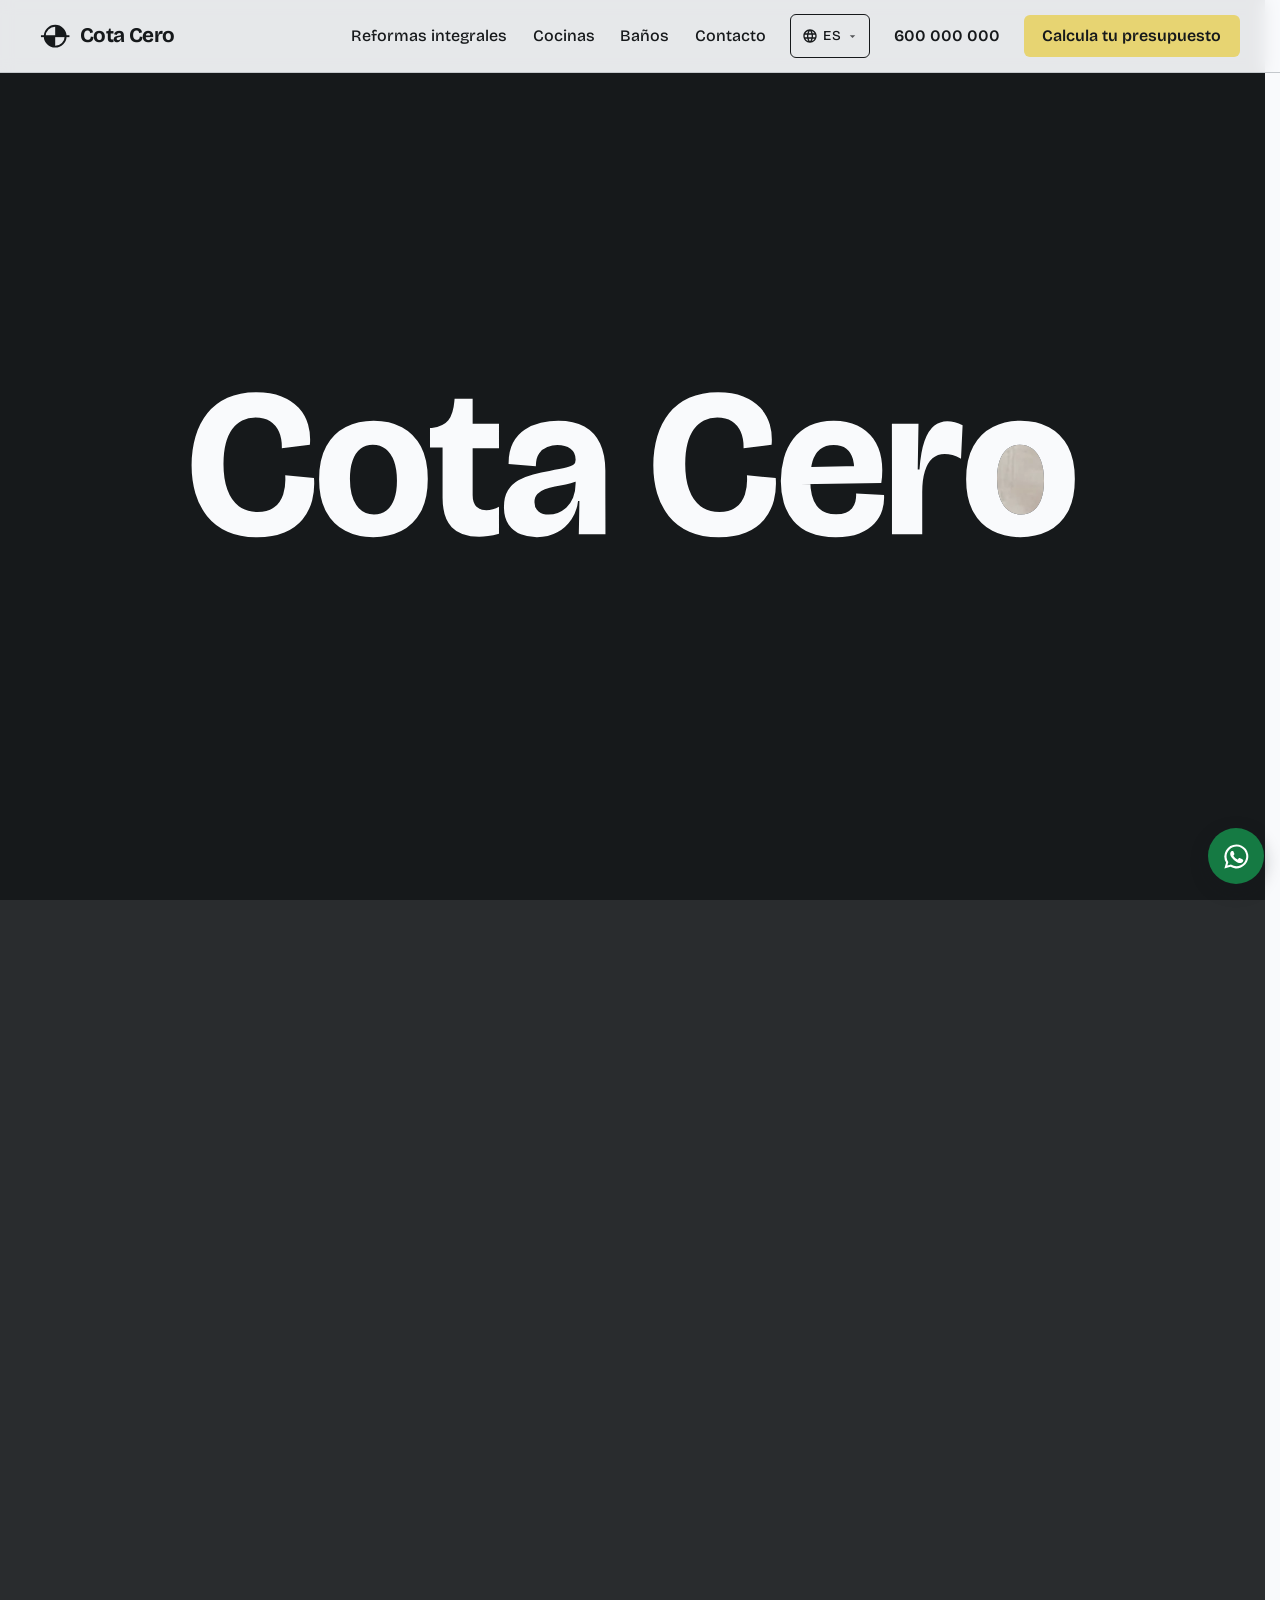
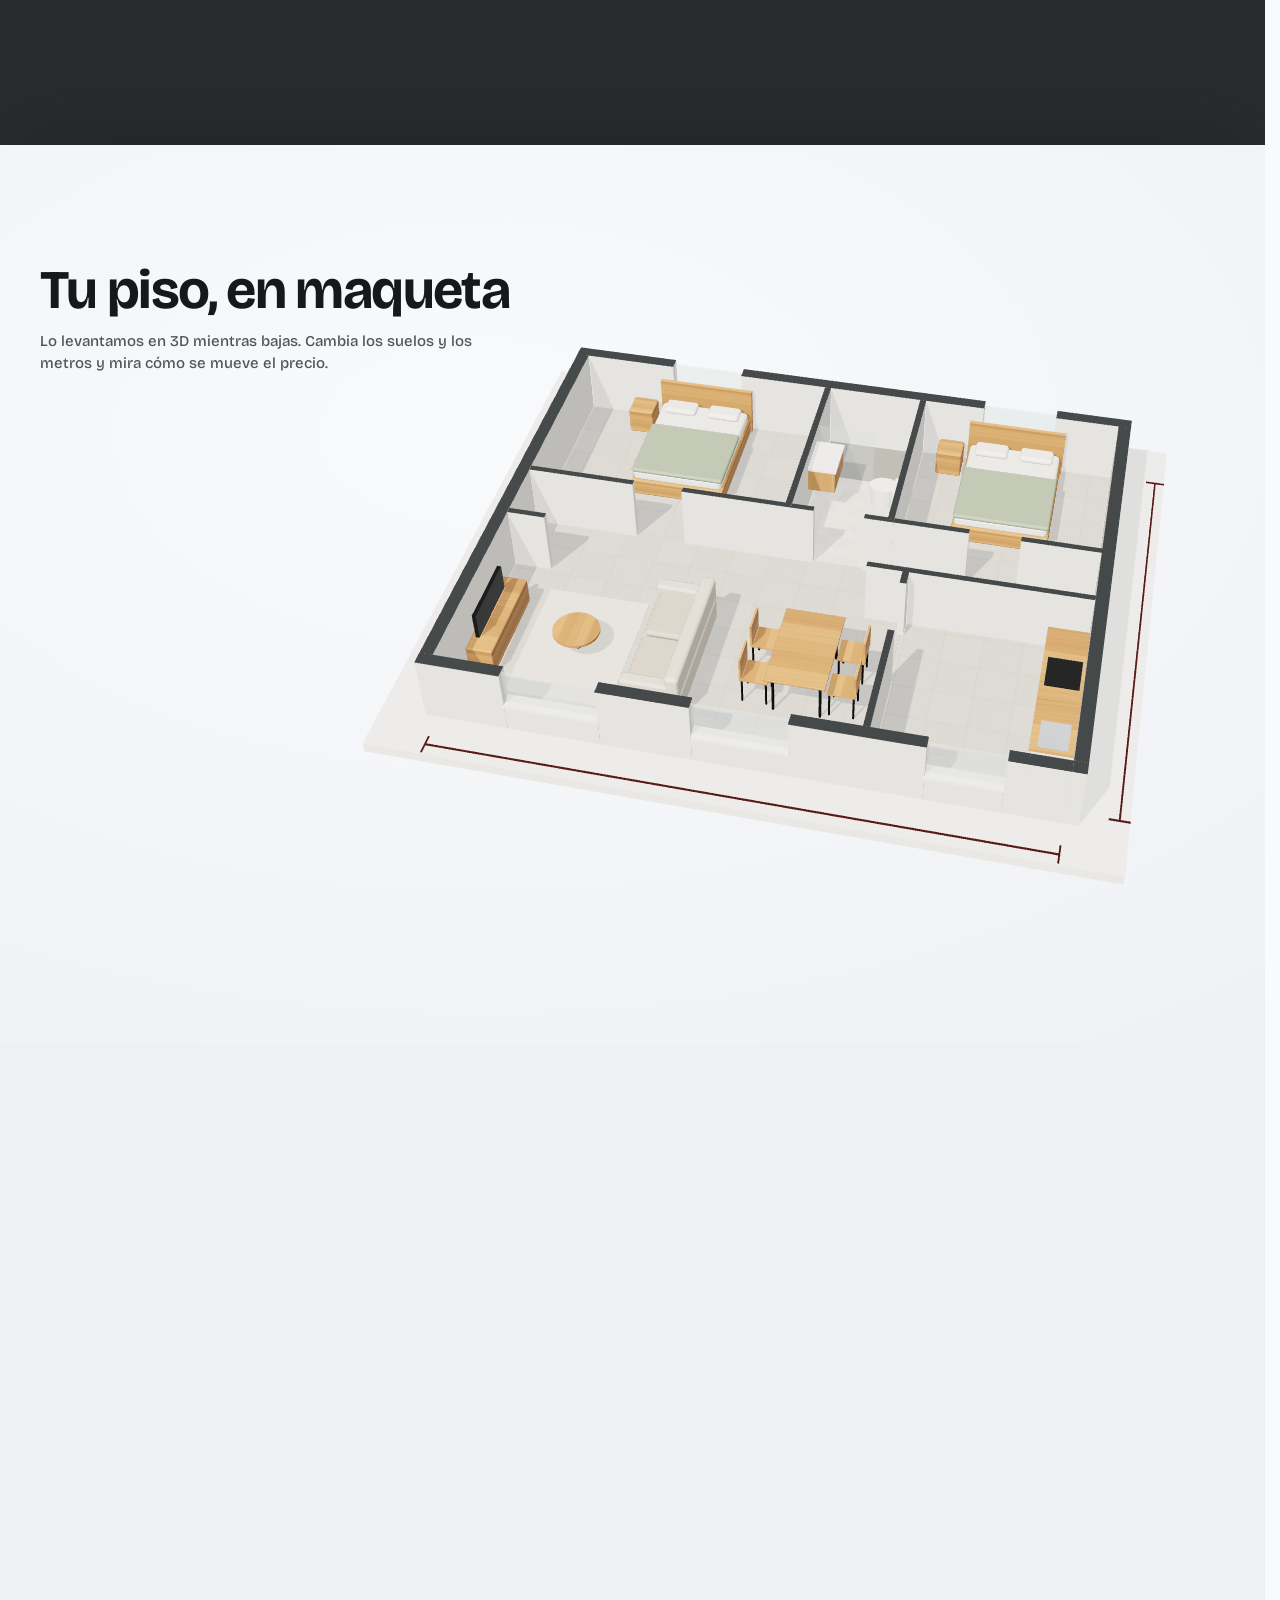
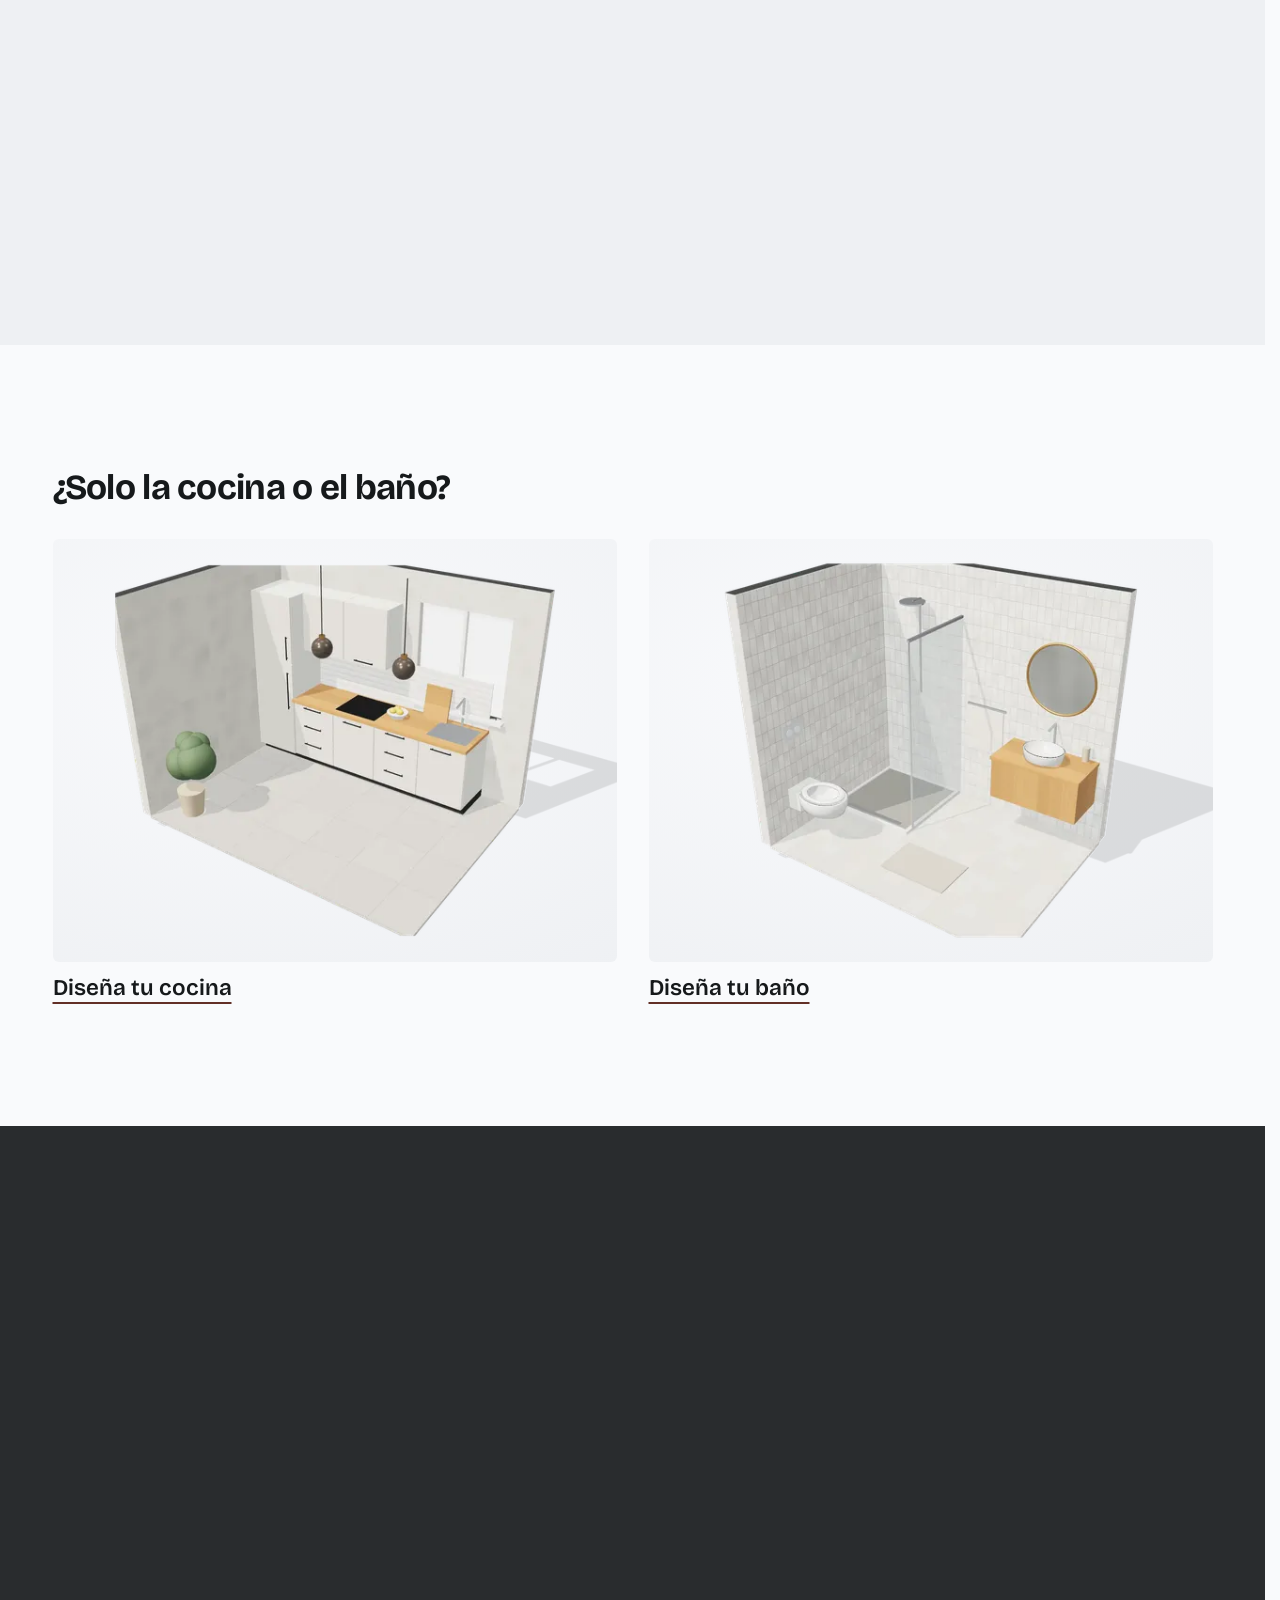
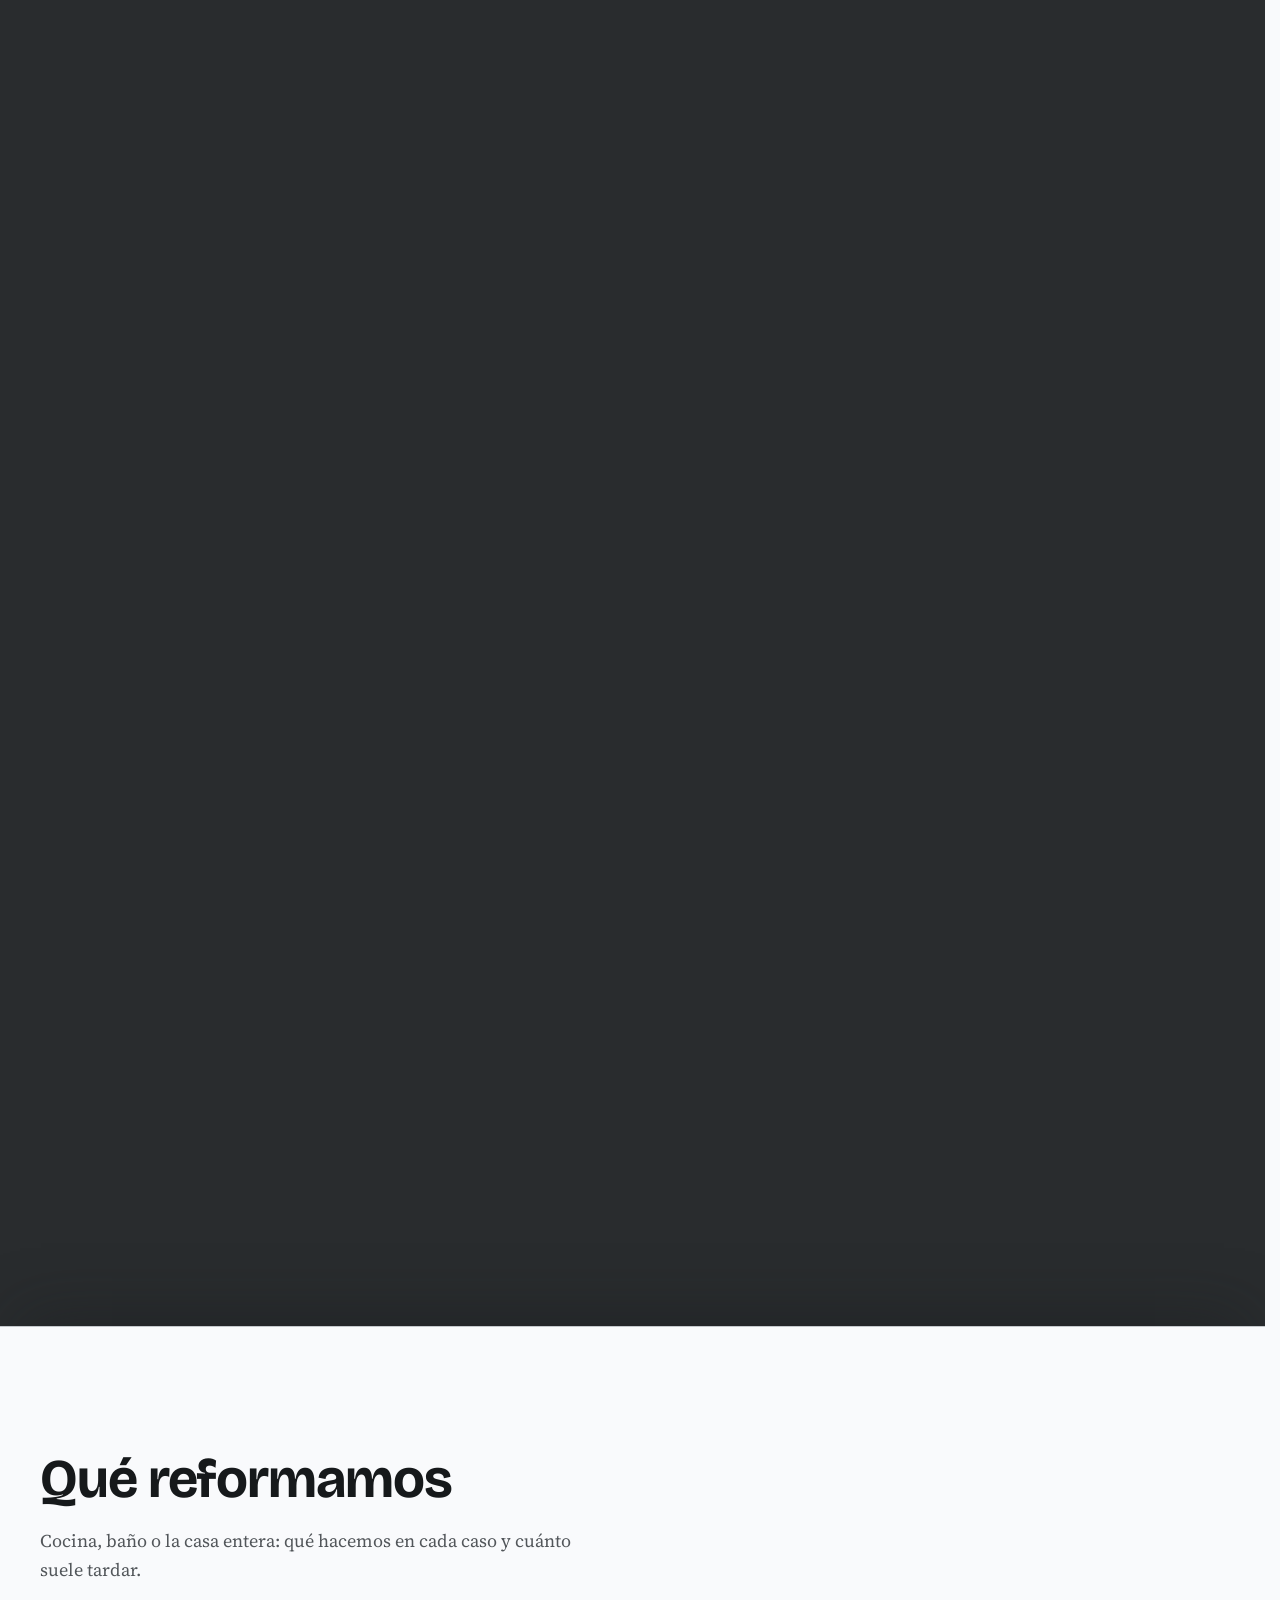
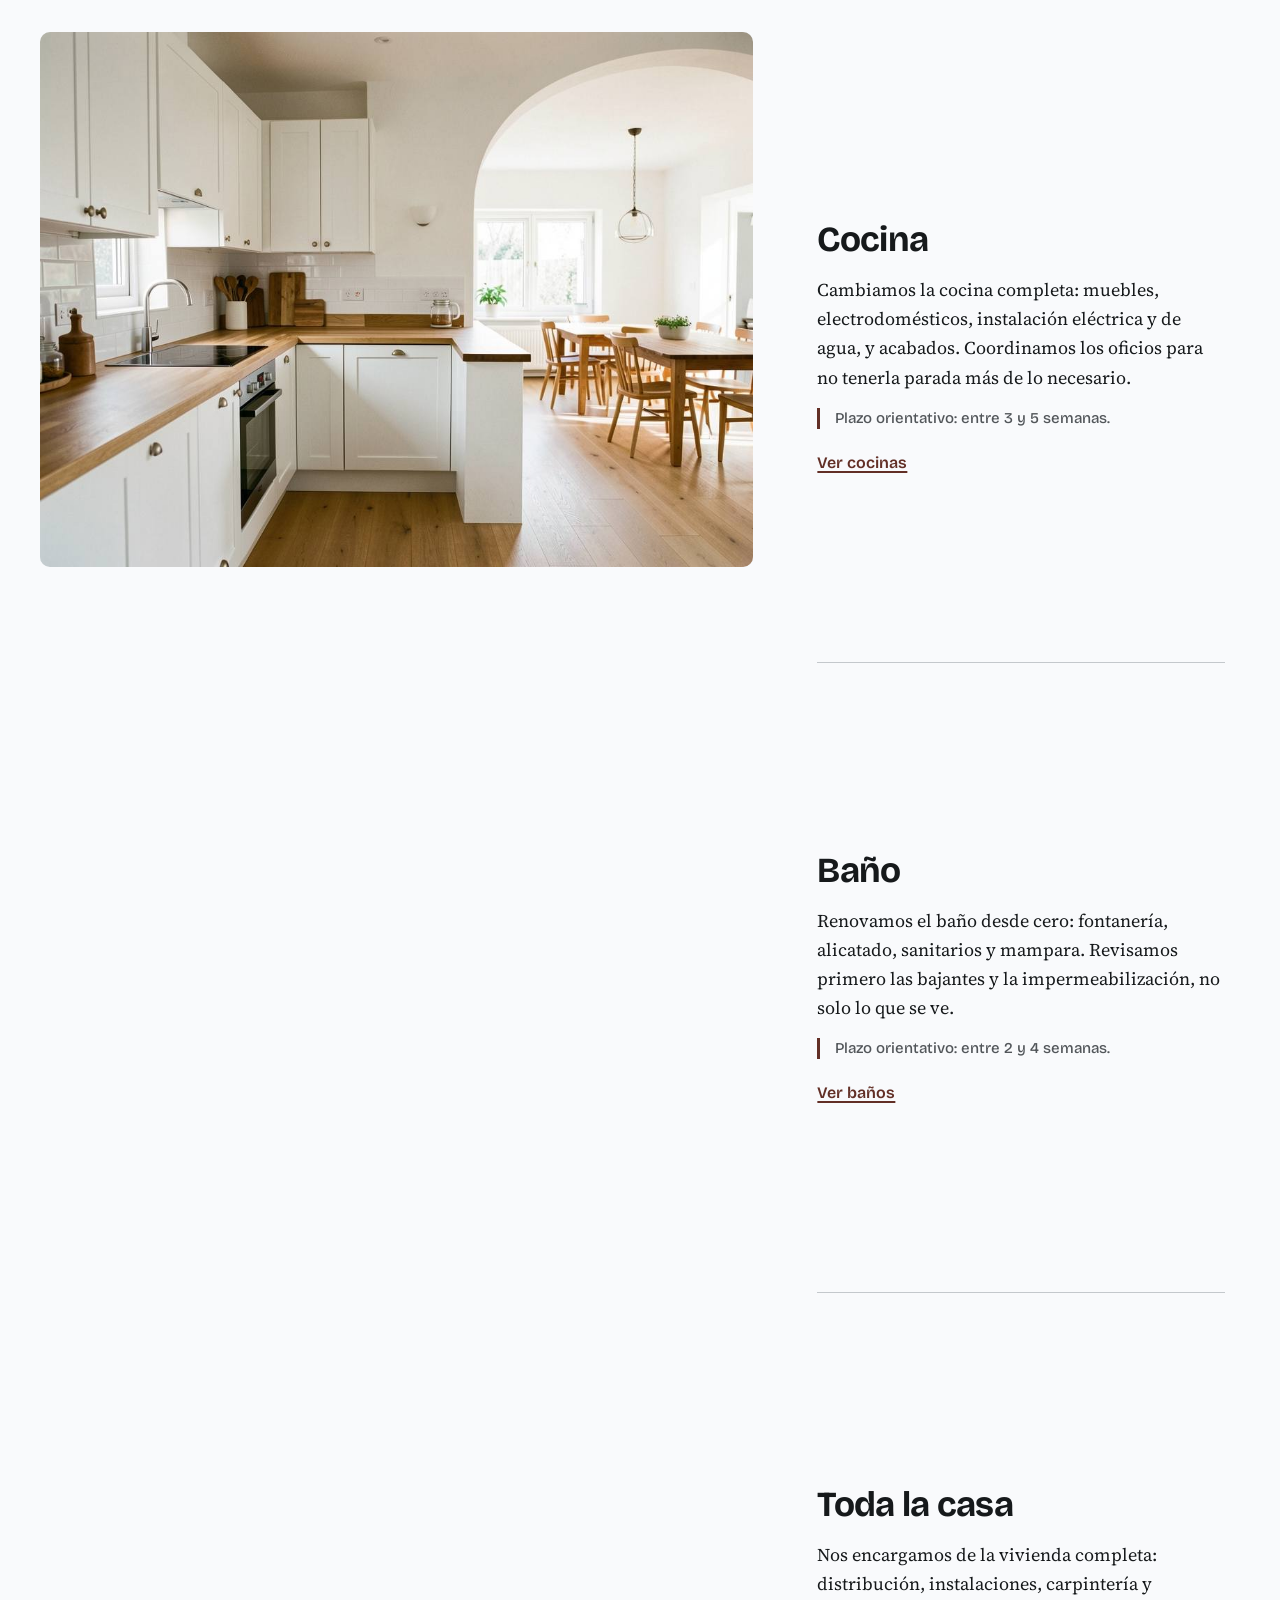
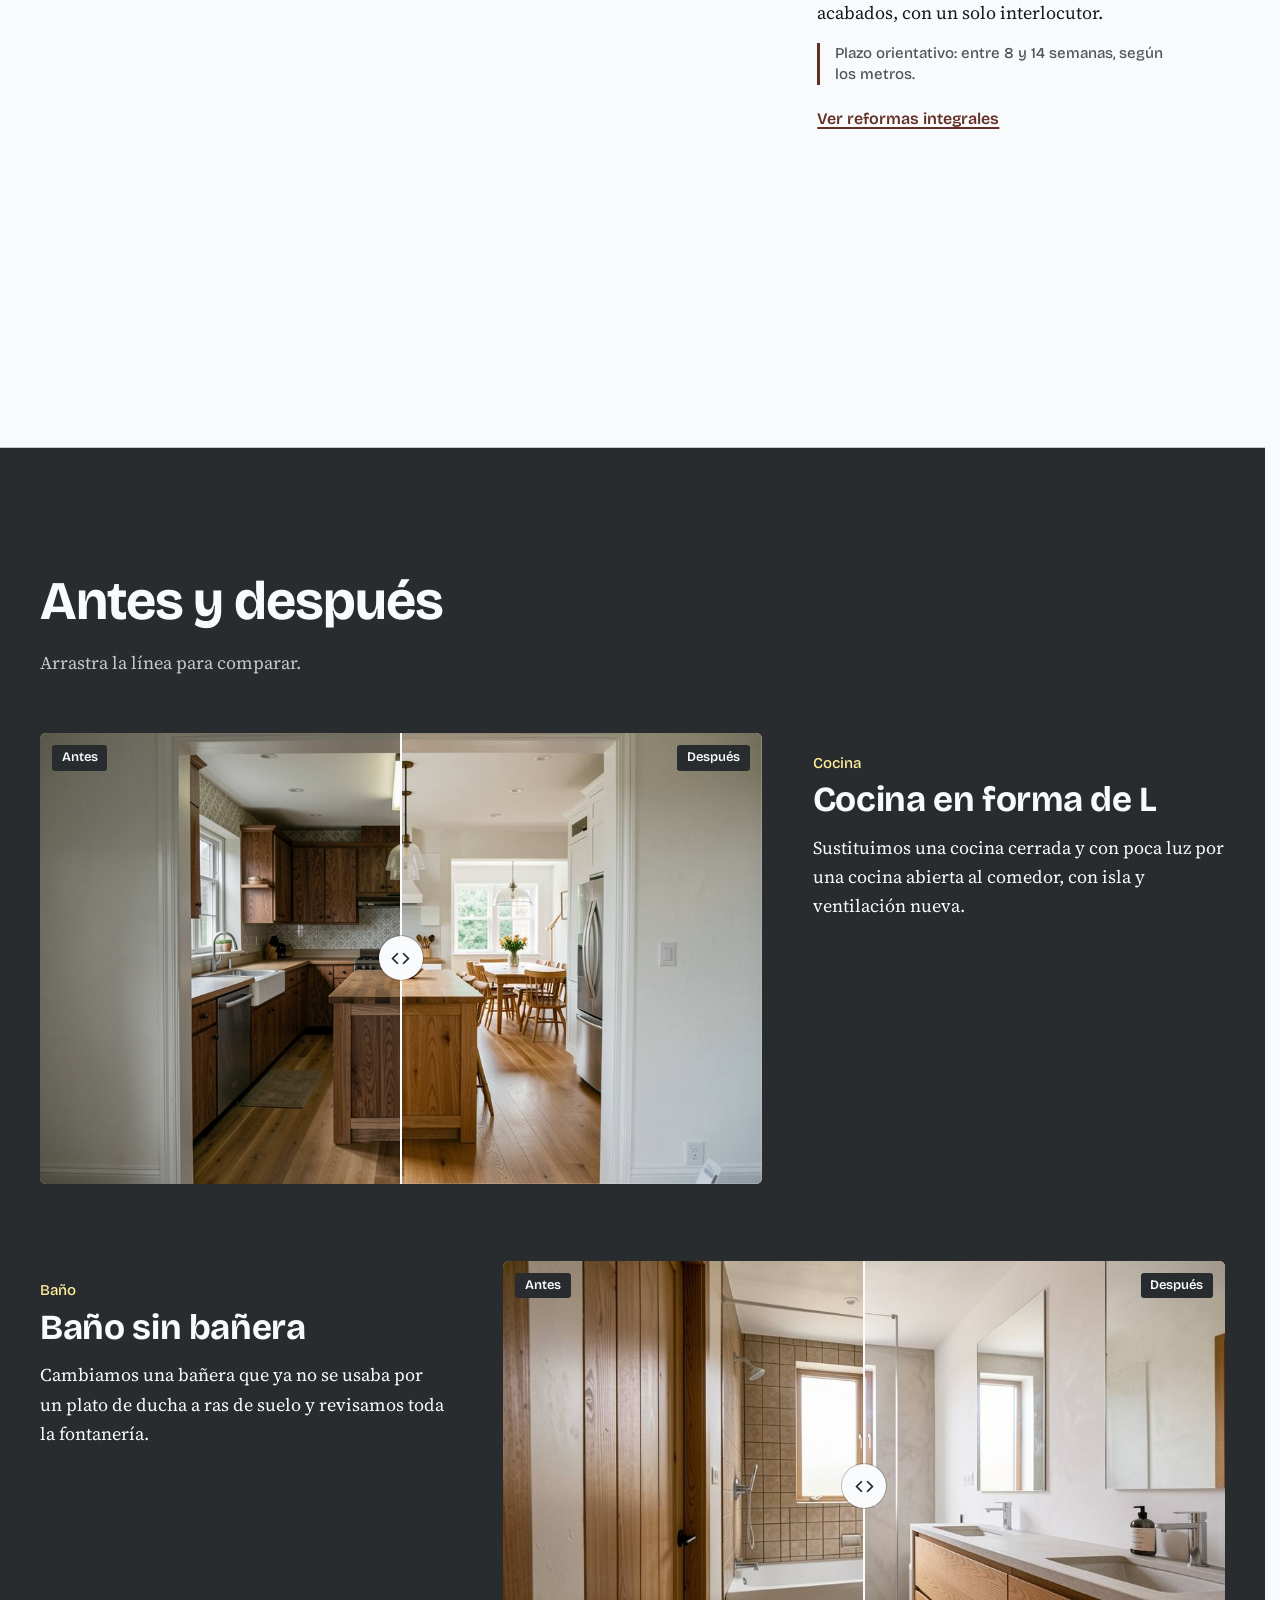
==== commit 081dcbdc: "Home, peça 4: maqueta 3D del pis en lloc de les portes (js/maqueta-home.js, css/maqueta.css), muntad" ====
--- a/index.html
+++ b/index.html
@@ -17,7 +17,10 @@
   <link rel="preload" href="assets/fonts/BricolageGrotesque-0.woff2" as="font" type="font/woff2" crossorigin>
   <link rel="stylesheet" href="css/fonts.css?v=20261021c">
   <link rel="stylesheet" href="css/styles.css?v=20261025b">
-  <link rel="stylesheet" href="css/sala.css?v=20261022d">
+  <link rel="stylesheet" href="css/sala.css?v=20261026a">
+  <link rel="stylesheet" href="css/maqueta.css?v=20261026a">
+  <!-- Three.js per a la maqueta (js/pis3d.js): només es baixa quan la secció és a prop -->
+  <script type="importmap">{ "imports": { "three": "./assets/js/three/three.module.min.js" } }</script>
   <script type="application/ld+json">
   {
     "@context": "https://schema.org",
@@ -145,57 +148,38 @@
       </div>
     </section>
 
-    <!-- ═══ LES DUES PORTES (en Lluc, 16/10/2026): acabada la sala, es tria per quina porta s'entra.
-         Cada porta obre la seva habitació a pantalla completa (js/portes.js); sense JS, els enllaços porten a la pàgina del servei. ═══ -->
-    <section class="portes" aria-labelledby="portes-titol">
-      <div class="portes-in">
-        <h2 id="portes-titol">¿Y la cocina? ¿Y el baño?</h2>
-        <p class="portes-sub">Abre una puerta y mira lo que hacemos dentro.</p>
-        <div class="portes-parell">
-          <a class="porta" href="cocinas.html" data-porta="porta-cocina">
-            <span class="porta-marc"><img src="assets/img/srv-cocina.jpg" alt="" width="1280" height="720" loading="lazy" decoding="async"></span>
-            <span class="porta-nom">Cocina</span>
+    <!-- ═══ LA MAQUETA DEL PIS (en Lluc, 24 i 26/10/2026; substitueix les dues portes): el 3D del panell es munta amb
+         l'scroll (js/maqueta-home.js + js/pis3d.js), després gira sol i s'arrossega; un clic porta al panell, a la vista
+         del pis. Fins que arriba Three.js, i sense WebGL o amb moviment reduït, la imatge fixa del mateix 3D. ═══ -->
+    <section class="maqueta" aria-labelledby="maqueta-titol">
+      <div class="maqueta-fixe">
+        <div class="maqueta-text">
+          <h2 id="maqueta-titol">Tu piso, en maqueta</h2>
+          <p>Lo levantamos en 3D mientras bajas. Cambia los suelos y los metros y mira cómo se mueve el precio.</p>
+        </div>
+        <a class="maqueta-render" href="presupuesto.html" aria-label="Diseña tu reforma en la maqueta 3D">
+          <picture><source media="(max-width: 760px)" srcset="assets/img/maqueta/pis-mobil.webp" width="780" height="1400"><img class="maqueta-poster" src="assets/img/maqueta/pis.webp" alt="" width="1600" height="1350" loading="lazy" decoding="async"></picture>
+          <span class="maqueta-crida">Haz clic para diseñar tu reforma</span>
+        </a>
+      </div>
+    </section>
+
+    <!-- ═══ CUINA I BANY: imatges del mateix 3D; amb el ratolí a sobre, «Antes» (al tàctil passa sol). Obren el panell
+         d'una sola habitació. ═══ -->
+    <section class="cases" aria-labelledby="cases-titol">
+      <div class="cases-in">
+        <h2 id="cases-titol">¿Solo la cocina o el baño?</h2>
+        <div class="cases-parell">
+          <a class="casa" href="presupuesto.html?tipo=cocina">
+            <span class="casa-foto"><img class="casa-despues" src="assets/img/maqueta/cocina-1200.webp" srcset="assets/img/maqueta/cocina-600.webp 600w, assets/img/maqueta/cocina-1200.webp 1200w" sizes="(max-width: 760px) 50vw, 600px" alt="" width="1200" height="900" loading="lazy" decoding="async"><img class="casa-antes" src="assets/img/maqueta/cocina-antes-1200.webp" srcset="assets/img/maqueta/cocina-antes-600.webp 600w, assets/img/maqueta/cocina-antes-1200.webp 1200w" sizes="(max-width: 760px) 50vw, 600px" alt="" width="1200" height="900" loading="lazy" decoding="async"><span class="casa-et" aria-hidden="true">Antes</span></span>
+            <span class="casa-nom">Diseña tu cocina</span>
           </a>
-          <a class="porta" href="banos.html" data-porta="porta-bano">
-            <span class="porta-marc"><img src="assets/img/gal-02.jpg" alt="" width="768" height="1024" loading="lazy" decoding="async"></span>
-            <span class="porta-nom">Baño</span>
+          <a class="casa" href="presupuesto.html?tipo=bano">
+            <span class="casa-foto"><img class="casa-despues" src="assets/img/maqueta/bano-1200.webp" srcset="assets/img/maqueta/bano-600.webp 600w, assets/img/maqueta/bano-1200.webp 1200w" sizes="(max-width: 760px) 50vw, 600px" alt="" width="1200" height="900" loading="lazy" decoding="async"><img class="casa-antes" src="assets/img/maqueta/bano-antes-1200.webp" srcset="assets/img/maqueta/bano-antes-600.webp 600w, assets/img/maqueta/bano-antes-1200.webp 1200w" sizes="(max-width: 760px) 50vw, 600px" alt="" width="1200" height="900" loading="lazy" decoding="async"><span class="casa-et" aria-hidden="true">Antes</span></span>
+            <span class="casa-nom">Diseña tu baño</span>
           </a>
         </div>
       </div>
-      <dialog class="habitacio" id="porta-cocina" aria-labelledby="hab-cocina-titol">
-        <img class="habitacio-foto" src="assets/img/srv-cocina.jpg" alt="Cocina reformada con muebles de roble y encimera clara." width="1280" height="720" loading="lazy" decoding="async">
-        <div class="habitacio-text">
-          <p class="habitacio-etiqueta">Cocina</p>
-          <h3 id="hab-cocina-titol">Medimos antes de pedir un solo mueble</h3>
-          <ul>
-            <li>Los muebles se encargan con la cocina ya medida: llegan y encajan.</li>
-            <li>Agua, luz y extracción nuevas, con boletín.</li>
-            <li>Muebles, encimera, suelo y paredes en un solo precio.</li>
-          </ul>
-          <div class="botons">
-            <a class="btn btn-principal" href="presupuesto.html?tipo=cocina">Diseña tu cocina</a>
-            <a class="btn btn-linia" href="cocinas.html">Ver cocinas</a>
-          </div>
-        </div>
-        <button class="habitacio-tanca" type="button" data-tanca>Volver al pasillo</button>
-      </dialog>
-      <dialog class="habitacio" id="porta-bano" aria-labelledby="hab-bano-titol">
-        <img class="habitacio-foto" src="assets/img/gal-02.jpg" alt="Baño pequeño con alicatado verde en vertical y grifería en latón." width="768" height="1024" loading="lazy" decoding="async">
-        <div class="habitacio-text">
-          <p class="habitacio-etiqueta">Baño</p>
-          <h3 id="hab-bano-titol">Impermeabilizado antes de poner un azulejo</h3>
-          <ul>
-            <li>Plato de ducha a ras de suelo y desagüe nuevo.</li>
-            <li>Sin humedades en el piso de abajo: lo comprobamos antes de alicatar.</li>
-            <li>Mampara, mueble y grifería en el mismo presupuesto.</li>
-          </ul>
-          <div class="botons">
-            <a class="btn btn-principal" href="presupuesto.html?tipo=bano">Diseña tu baño</a>
-            <a class="btn btn-linia" href="banos.html">Ver baños</a>
-          </div>
-        </div>
-        <button class="habitacio-tanca" type="button" data-tanca>Volver al pasillo</button>
-      </dialog>
     </section>
 
     <!-- ═══ CONTRACTE (mogut avall de la sala el 16/10/2026): el full de pressupost puja sobre la sala acabada i se signa (js/sala.js) ═══ -->
@@ -460,10 +444,10 @@
   <a class="wa" href="https://wa.me/34600000000" aria-label="Escribir por WhatsApp">
     <svg viewBox="0 0 24 24" aria-hidden="true"><path fill="currentColor" d="M12 2a10 10 0 0 0-8.6 15.1L2 22l5-1.3A10 10 0 1 0 12 2Zm0 18.2a8.2 8.2 0 0 1-4.2-1.2l-.3-.2-3 .8.8-2.9-.2-.3A8.2 8.2 0 1 1 12 20.2Zm4.5-6.1c-.2-.1-1.5-.7-1.7-.8s-.4-.1-.6.1-.7.8-.8 1-.3.2-.5.1a6.7 6.7 0 0 1-3.3-2.9c-.3-.4.3-.4.7-1.3a.5.5 0 0 0 0-.5l-.8-1.9c-.2-.5-.4-.4-.6-.4h-.5a1 1 0 0 0-.7.3 3 3 0 0 0-.9 2.2 5.2 5.2 0 0 0 1.1 2.8 11.9 11.9 0 0 0 4.6 4c1.7.7 2.4.8 3.2.7a2.8 2.8 0 0 0 1.8-1.3 2.3 2.3 0 0 0 .2-1.3c-.1-.1-.3-.2-.5-.3Z"/></svg>
   </a>
-<script src="js/traduccions.js?v=20261026a" defer></script>
+<script src="js/traduccions.js?v=20261026b" defer></script>
 <script src="js/main.js?v=20261021c" defer></script>
-<script src="js/sala.js?v=20261022c" defer></script>
-<script src="js/portes.js?v=20261021c" defer></script>
+<script src="js/sala.js?v=20261026a" defer></script>
+<script src="js/maqueta-home.js?v=20261026a" type="module"></script>
 <script src="js/galeria.js?v=20261021c" defer></script>
 </body>
 </html>
--- a/css/sala.css
+++ b/css/sala.css
@@ -253,6 +253,9 @@
 .galeria-carril .galeria figcaption span { color: var(--marca); }
 .sala-moviment .galeria-carril { padding-block: 0; }
 .sala-moviment .carril-fixe {
+  /* Sticky i no el pin de ScrollTrigger: el pin el passava a position: fixed en entrar i en sortir, i cada canvi
+     contava com un salt de tota la pantalla (CLS 1,39 al mòbil i 1,51 a l'ordinador, 25/10/2026) */
+  position: sticky; top: 0;
   height: 100svh; min-height: 34rem; overflow: hidden; display: flex; flex-direction: column; justify-content: center;
   padding-top: var(--cap-h);
 }
@@ -266,81 +269,6 @@
 .sala-moviment .galeria-carril .galeria figure img { aspect-ratio: 4 / 5; }
 .sala-moviment .galeria-carril .galeria button:hover img { transform: none; }
 .sala-moviment .galeria-carril .galeria figcaption { max-width: 100%; }
-
-/* =========================================================================
-   LES DUES PORTES (en Lluc, 16/10/2026): acabada la sala, es tria cuina o bany.
-   Cada porta és un enllaç a la pàgina del servei; amb JS (js/portes.js) obre la
-   seva habitació a pantalla completa, sortint del forat de la porta.
-   ========================================================================= */
-.portes { position: relative; z-index: 7; background: var(--fons); padding-block: var(--seccio); overflow: hidden; }
-.portes-in { max-width: var(--ample); margin: 0 auto; padding-inline: var(--gutter); text-align: center; }
-.portes h2 { font-size: var(--t-xl); letter-spacing: -0.03em; text-wrap: balance; }
-.portes-sub { margin-top: .75rem; color: var(--text-suau); font: 500 var(--t-s)/1.4 var(--f-titol); }
-.portes-parell {
-  display: grid; grid-template-columns: repeat(2, minmax(0, 15rem)); justify-content: center;
-  gap: clamp(1.5rem, 9vw, 8rem); margin-top: clamp(2rem, 5vw, 3.5rem);
-  /* el sòcol: una línia de terra sota les dues portes */
-  background: linear-gradient(var(--vora-suau), var(--vora-suau)) bottom 2.6rem left 0 / 100% 1px no-repeat;
-}
-.porta { display: grid; justify-items: center; gap: 1rem; color: var(--text); text-decoration: none; }
-.porta-marc {
-  position: relative; display: block; height: min(52svh, 30rem); max-width: 100%; aspect-ratio: 5 / 11; overflow: hidden;
-  background: var(--bloc-fosc); border: .7rem solid var(--blanc); border-bottom: 0;
-  box-shadow: 0 0 0 1px var(--vora-suau), 0 30px 50px -30px rgb(var(--sala-fosc) / .45);
-  perspective: 900px;
-}
-.porta-marc img { width: 100%; height: 100%; object-fit: cover; transform: scale(1.06); filter: brightness(.9); transition: transform .8s var(--entra), filter .8s var(--entra); }
-/* La fulla de la porta, entreoberta; s'obre més quan hi passes per sobre */
-.porta-marc::after {
-  content: ""; position: absolute; inset: 0; transform-origin: 0 50%;
-  background: linear-gradient(90deg, var(--blanc), var(--grafit-100));
-  box-shadow: inset -1px 0 0 var(--vora-suau), 12px 0 24px -12px rgb(var(--sala-fosc) / .35);
-  transform: rotateY(-72deg); transition: transform .8s var(--entra);
-}
-.porta-nom { display: inline-flex; align-items: center; gap: .5rem; font: 600 1.2rem/1 var(--f-titol); }
-.porta-nom::after { content: "→"; color: var(--marca); transition: transform .4s var(--entra); }
-.porta:focus-visible { outline: none; }
-.porta:focus-visible .porta-marc { outline: 2px solid var(--marca); outline-offset: 4px; }
-@media (hover: hover) {
-  .porta:hover .porta-marc::after { transform: rotateY(-84deg); }
-  .porta:hover .porta-marc img { transform: scale(1); filter: none; }
-  .porta:hover .porta-nom::after { transform: translateX(4px); }
-}
-.porta:focus-visible .porta-marc::after { transform: rotateY(-84deg); }
-@media (max-width: 520px) {
-  .portes-parell { grid-template-columns: repeat(2, minmax(0, 1fr)); gap: 1.25rem; }
-  .porta-marc { border-width: .5rem; }
-}
-
-/* L'habitació oberta: foto a pantalla completa i un full blanc amb el que s'hi fa */
-.habitacio {
-  position: fixed; inset: 0; width: 100%; height: 100%; max-width: none; max-height: none;
-  margin: 0; padding: 0; border: 0; background: transparent; color: var(--text); overflow: hidden;
-}
-.habitacio::backdrop { background: rgb(var(--sala-fosc) / .55); }
-.habitacio-foto { position: absolute; inset: 0; width: 100%; height: 100%; object-fit: cover; }
-.habitacio-text {
-  position: absolute; right: var(--gutter); bottom: var(--gutter); width: min(27rem, calc(100% - 2 * var(--gutter)));
-  max-height: calc(100% - 6rem); overflow: auto;
-  padding: clamp(1.25rem, 3vw, 2rem); background: var(--blanc); border-radius: 3px;
-  box-shadow: 0 30px 60px -20px rgb(var(--sala-fosc) / .55);
-}
-.habitacio-etiqueta { font: 700 var(--t-xs)/1 var(--f-titol); letter-spacing: .12em; text-transform: uppercase; color: var(--marca); }
-.habitacio-text h3 { margin-top: .6rem; font-size: clamp(1.4rem, 1.1rem + 1vw, 1.9rem); line-height: 1.08; letter-spacing: -0.025em; text-wrap: balance; }
-.habitacio-text ul { list-style: none; margin: 1rem 0 0; padding: 0; border-top: 2px solid var(--text); }
-.habitacio-text li { padding: .6rem 0; border-bottom: 1px dashed var(--vora-suau); font: 500 var(--t-s)/1.4 var(--f-titol); }
-.habitacio-text .botons { margin-top: 1.25rem; }
-.habitacio-tanca {
-  position: absolute; top: var(--gutter); left: var(--gutter); padding: .7rem 1.1rem; border: 0; border-radius: 999px;
-  background: var(--blanc); color: var(--text); font: 600 var(--t-s)/1 var(--f-titol); cursor: pointer;
-  box-shadow: 0 10px 30px -10px rgb(var(--sala-fosc) / .6);
-}
-.habitacio-tanca::before { content: "← "; }
-.habitacio-tanca:focus-visible { outline: 2px solid var(--marca); outline-offset: 3px; }
-@media (max-width: 600px) {
-  .habitacio-text { left: var(--gutter); right: var(--gutter); width: auto; max-height: 62%; }
-}
-html.habitacio-oberta { overflow: hidden; }
 
 /* El contracte, en una secció pròpia (16/10/2026): el full sobre la sala acabada */
 .contracte-seccio { position: relative; z-index: 7; isolation: isolate; overflow-x: clip;   /* el segell, abans de caure, és més gran i sobresortiria */ background: var(--bloc-fosc); padding-block: var(--seccio); }
@@ -349,9 +277,6 @@
 .contracte-seccio .fase-contracte { margin-top: 0; }
 .sala-moviment .contracte-seccio { padding-block: 0; }
 .sala-moviment .contracte-fons { position: sticky; top: 0; height: 100svh; margin-bottom: -100svh; }
-@media (prefers-reduced-motion: reduce) {
-  .porta-marc img, .porta-marc::after, .porta-nom::after { transition: none; }
-}
 /* La regla de fases, sobre les fases clares (4-6): grafit */
 .sala-moviment .sala-regla { transition: color .3s, opacity .3s; }
 .sala-moviment .sala-regla.regla-clara { color: rgb(22 25 28 / .55); text-shadow: 0 1px 0 rgb(255 255 255 / .7); }
@@ -360,22 +285,12 @@
 .sala-regla.regla-clara li.activa::before { background: var(--marca); }
 
 
-/* Portes més grans (en Lluc, 16/10/2026) */
-.portes-parell { grid-template-columns: repeat(2, minmax(0, 20rem)); }
-.porta-marc { height: min(66svh, 40rem); }
-@media (max-width: 520px) {
-  .portes-parell { grid-template-columns: repeat(2, minmax(0, 1fr)); }
-  .porta-marc { height: min(58svh, 30rem); }
-}
-
-
-/* La sala acabada es queda fixa de fons i les portes hi pugen per sobre (en Lluc, 16/10/2026): la secció de la sala
-   s'allarga una pantalla (l'espai) i les portes la tapen pujant aquesta mateixa pantalla. */
+/* La sala acabada es queda fixa de fons i la maqueta del pis hi puja per sobre (abans les portes; en Lluc, 16/10/2026):
+   la secció de la sala s'allarga una pantalla (l'espai) i la maqueta la tapa pujant aquesta mateixa pantalla (css/maqueta.css). */
 .sala-final-espai { display: none; }
 .sala-moviment .sala-final-espai { display: block; height: 100svh; }
-.sala-moviment .portes { margin-top: -100svh; box-shadow: 0 -30px 60px -20px rgb(var(--sala-fosc) / .35); }
-/* El pressupost (en Lluc, 16/10/2026): la sala acabada no es mou. La secció comença una pantalla abans, sota les
-   portes, amb el fons ja fix; quan les portes marxen, a l'esquerra hi ha l'explicació i el full entra per la dreta. */
+/* El pressupost (en Lluc, 16/10/2026): la sala acabada no es mou. La secció comença una pantalla abans, sota la
+   cuina i el bany, amb el fons ja fix; quan marxen, a l'esquerra hi ha l'explicació i el full entra per la dreta. */
 .sala-moviment .contracte-seccio { margin-top: -100svh; z-index: 6; }
 .sala-moviment .fase-contracte { min-height: 300svh; }
 .contracte-fixe {
@@ -402,17 +317,6 @@
 .sala-moviment .contracte-espai { display: block; height: 100svh; }
 .sala-moviment .contracte-seccio + .plano { position: relative; z-index: 8; margin-top: -100svh; box-shadow: 0 -30px 60px -20px rgb(var(--sala-fosc) / .35); }
 
-/* Portes encara més grans (en Lluc, 16/10/2026: «segueixen sent molt petites»): més amples, gairebé tota la pantalla */
-.portes-in { max-width: none; }
-.portes-parell { grid-template-columns: repeat(2, minmax(0, 40rem)); gap: clamp(1.25rem, 4vw, 4rem); }
-.porta { justify-items: stretch; }
-.porta-nom { justify-self: center; }
-.porta-marc { width: min(100%, calc(72svh * 4 / 5)); height: auto; aspect-ratio: 4 / 5; justify-self: center; border-width: 1rem; }
-@media (max-width: 520px) {
-  .portes-parell { grid-template-columns: 1fr; gap: 2rem; }
-  .porta-marc { width: 100%; height: auto; aspect-ratio: 4 / 5; border-width: .75rem; }
-}
-
 /* =========================================================================
    L'OBRA ES CONSTRUEIX AMB L'SCROLL (en Lluc, 21-22/10/2026; peces 13 i 15). La sala queda fixa i cada fase en fon la
    foto següent (js/sala.js). Sense terminis: cada fase explica què fem. El text és sempre al mateix lloc, amb la
--- a/css/maqueta.css
+++ b/css/maqueta.css
@@ -0,0 +1,78 @@
+/* =========================================================================
+   COTA CERO — la maqueta del pis a la home i la cuina i el bany (peça 4; en Lluc, 24 i 26/10/2026).
+   La secció fa una pantalla més RITME (js/maqueta-home.js); l'interior és sticky, com la sala i el carril.
+   Sense moviment o sense WebGL (.maqueta-quieta): una pantalla amb la imatge fixa del mateix 3D.
+   ========================================================================= */
+.maqueta { position: relative; z-index: 7; height: calc(100svh * (1 + var(--ritme, 1))); background: var(--superficie-2); }
+/* Com abans les portes: la maqueta puja per sobre de la sala acabada, que es queda fixa una pantalla */
+.sala-moviment .maqueta { margin-top: -100svh; box-shadow: 0 -30px 60px -20px rgb(var(--sala-fosc) / .35); }
+.maqueta-fixe {
+  position: sticky; top: 0; height: 100svh; overflow: hidden;
+  background: radial-gradient(110% 90% at 38% 32%, var(--grafit-50) 0%, var(--superficie-2) 100%);   /* el fons del visor del panell */
+}
+.maqueta-text {
+  position: absolute; z-index: 2; top: calc(var(--cap-h) + clamp(1rem, 5svh, 3.5rem)); left: var(--gutter); right: var(--gutter);
+  max-width: 31rem; pointer-events: none;
+}
+.maqueta-text h2 { font-size: var(--t-xl); letter-spacing: -0.03em; text-wrap: balance; }
+.maqueta-text p { margin-top: .75rem; max-width: 27rem; color: var(--text-suau); font: 500 var(--t-s)/1.45 var(--f-titol); text-wrap: pretty; }
+.maqueta-render { position: absolute; inset: 0; display: block; cursor: grab; touch-action: pan-y; -webkit-tap-highlight-color: transparent; }
+.maqueta-render:active { cursor: grabbing; }
+.maqueta-render:focus-visible { outline: 3px solid var(--marca); outline-offset: -8px; }
+.maqueta-render picture, .maqueta-poster, .maqueta-3d { position: absolute; inset: 0; width: 100%; height: 100%; }
+.maqueta-poster { object-fit: contain; transition: opacity .6s; }
+.maqueta-3d { display: block; opacity: 0; transition: opacity .6s; }
+.maqueta-viva .maqueta-3d { opacity: 1; }
+.maqueta-viva .maqueta-poster { opacity: 0; }
+.maqueta-crida {
+  position: absolute; left: 50%; bottom: clamp(1.5rem, 7svh, 4rem); transform: translate(-50%, .6rem); opacity: 0;
+  padding: .9rem 1.5rem; border-radius: 999px; background: var(--boto); color: var(--text); white-space: nowrap;
+  font: 600 var(--t-s)/1 var(--f-titol); box-shadow: 0 10px 24px -14px rgb(40 32 24 / .55);
+  transition: opacity .5s, transform .5s, background-color .2s;
+}
+.maqueta-feta .maqueta-crida, .maqueta-quieta .maqueta-crida { opacity: 1; transform: translate(-50%, 0); }
+.maqueta-render:hover .maqueta-crida { background: var(--boto-hover); }
+.maqueta-quieta { height: auto; }
+.maqueta-quieta .maqueta-fixe { position: relative; height: min(100svh, 54rem); }
+.maqueta-quieta .maqueta-render { cursor: pointer; }
+@media (min-width: 1000px) {   /* el pis a la dreta del text */
+  .maqueta-render picture, .maqueta-poster, .maqueta-3d { left: 26%; width: 74%; }
+  .maqueta-crida { left: 63%; }
+}
+@media (max-width: 760px) {   /* el pis sota el text, i la invitació per sobre del botó de WhatsApp */
+  .maqueta-render picture, .maqueta-poster, .maqueta-3d { top: 9rem; height: calc(100% - 9rem); }
+  .maqueta-crida { bottom: 5.5rem; }
+}
+
+/* Cuina i bany: imatges del mateix 3D; amb el ratolí a sobre, «Antes» */
+.cases { position: relative; z-index: 7; background: var(--fons); padding-block: var(--seccio); }
+.cases-in { max-width: var(--ample); margin: 0 auto; padding-inline: var(--gutter); }
+.cases h2 { font-size: var(--t-l); letter-spacing: -0.02em; }
+.cases-parell { display: grid; grid-template-columns: 1fr 1fr; gap: clamp(.75rem, 2.5vw, 2rem); margin-top: clamp(1.25rem, 3vw, 2rem); }
+.casa { display: grid; gap: .75rem; color: var(--text); text-decoration: none; }
+.casa-foto {
+  position: relative; display: block; aspect-ratio: 4 / 3; overflow: hidden; border-radius: var(--radi);
+  background: radial-gradient(110% 90% at 38% 32%, var(--grafit-50) 0%, var(--superficie-2) 100%);
+}
+.casa-foto img { position: absolute; inset: 0; width: 100%; height: 100%; object-fit: cover; transition: opacity .45s; }
+.casa-antes { opacity: 0; }
+.casa-et {
+  position: absolute; top: .75rem; left: .75rem; padding: .35rem .65rem; border-radius: 999px; background: var(--fons);
+  font: 600 var(--t-xs)/1 var(--f-titol); opacity: 0; transition: opacity .3s;
+}
+.casa-nom { font: 600 var(--t-m)/1.2 var(--f-titol); text-decoration: underline; text-decoration-color: var(--marca); text-decoration-thickness: 2px; text-underline-offset: .3em; }
+.casa:focus-visible { outline: none; }
+.casa:focus-visible .casa-foto { outline: 3px solid var(--marca); outline-offset: 3px; }
+.casa-abans .casa-antes, .casa-abans .casa-et { opacity: 1; }
+.casa-abans .casa-despues { opacity: 0; }
+@media (hover: hover) {
+  .casa:hover .casa-antes, .casa:hover .casa-et, .casa:focus-visible .casa-antes, .casa:focus-visible .casa-et { opacity: 1; }
+  .casa:hover .casa-despues, .casa:focus-visible .casa-despues { opacity: 0; }
+}
+@media (max-width: 760px) {
+  .casa-nom { font-size: var(--t-s); }
+  .casa-et { top: .5rem; left: .5rem; }
+}
+@media (prefers-reduced-motion: reduce) {
+  .maqueta-poster, .maqueta-3d, .maqueta-crida, .casa-foto img, .casa-et { transition: none; }
+}
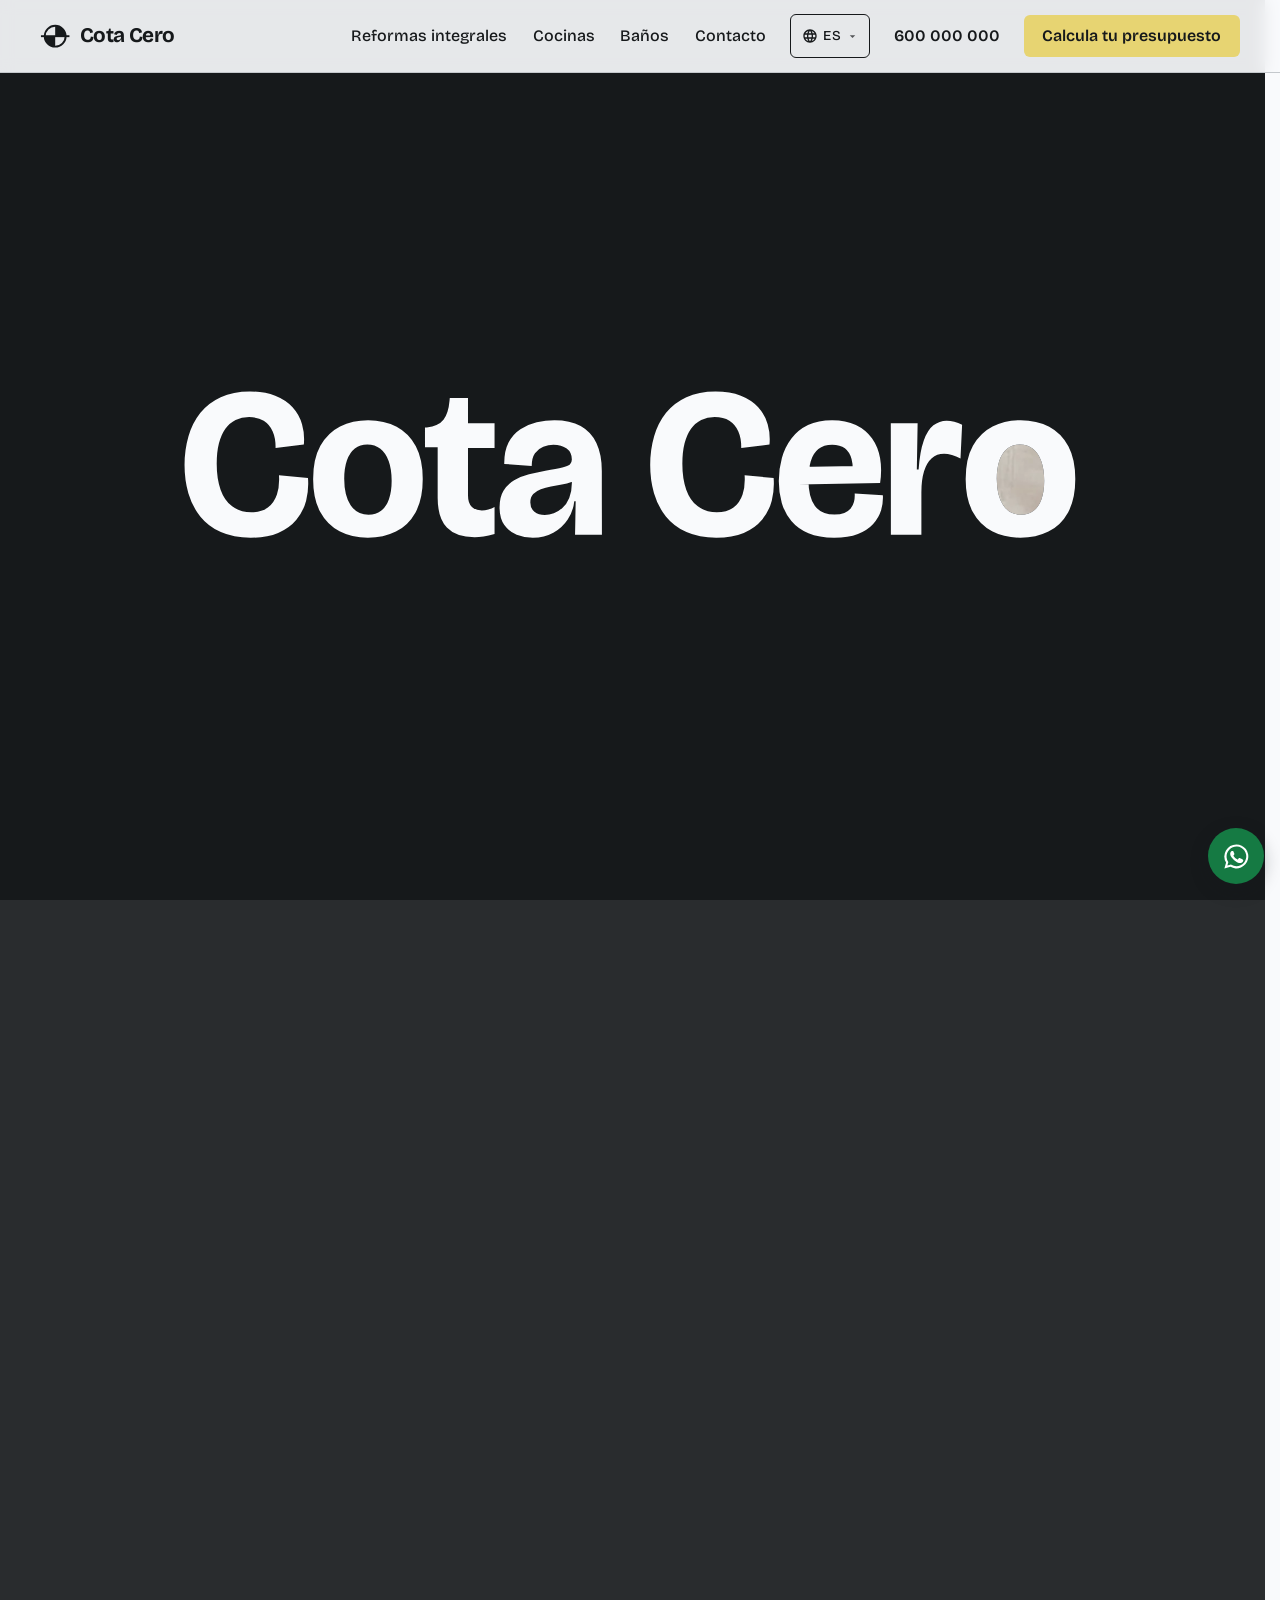
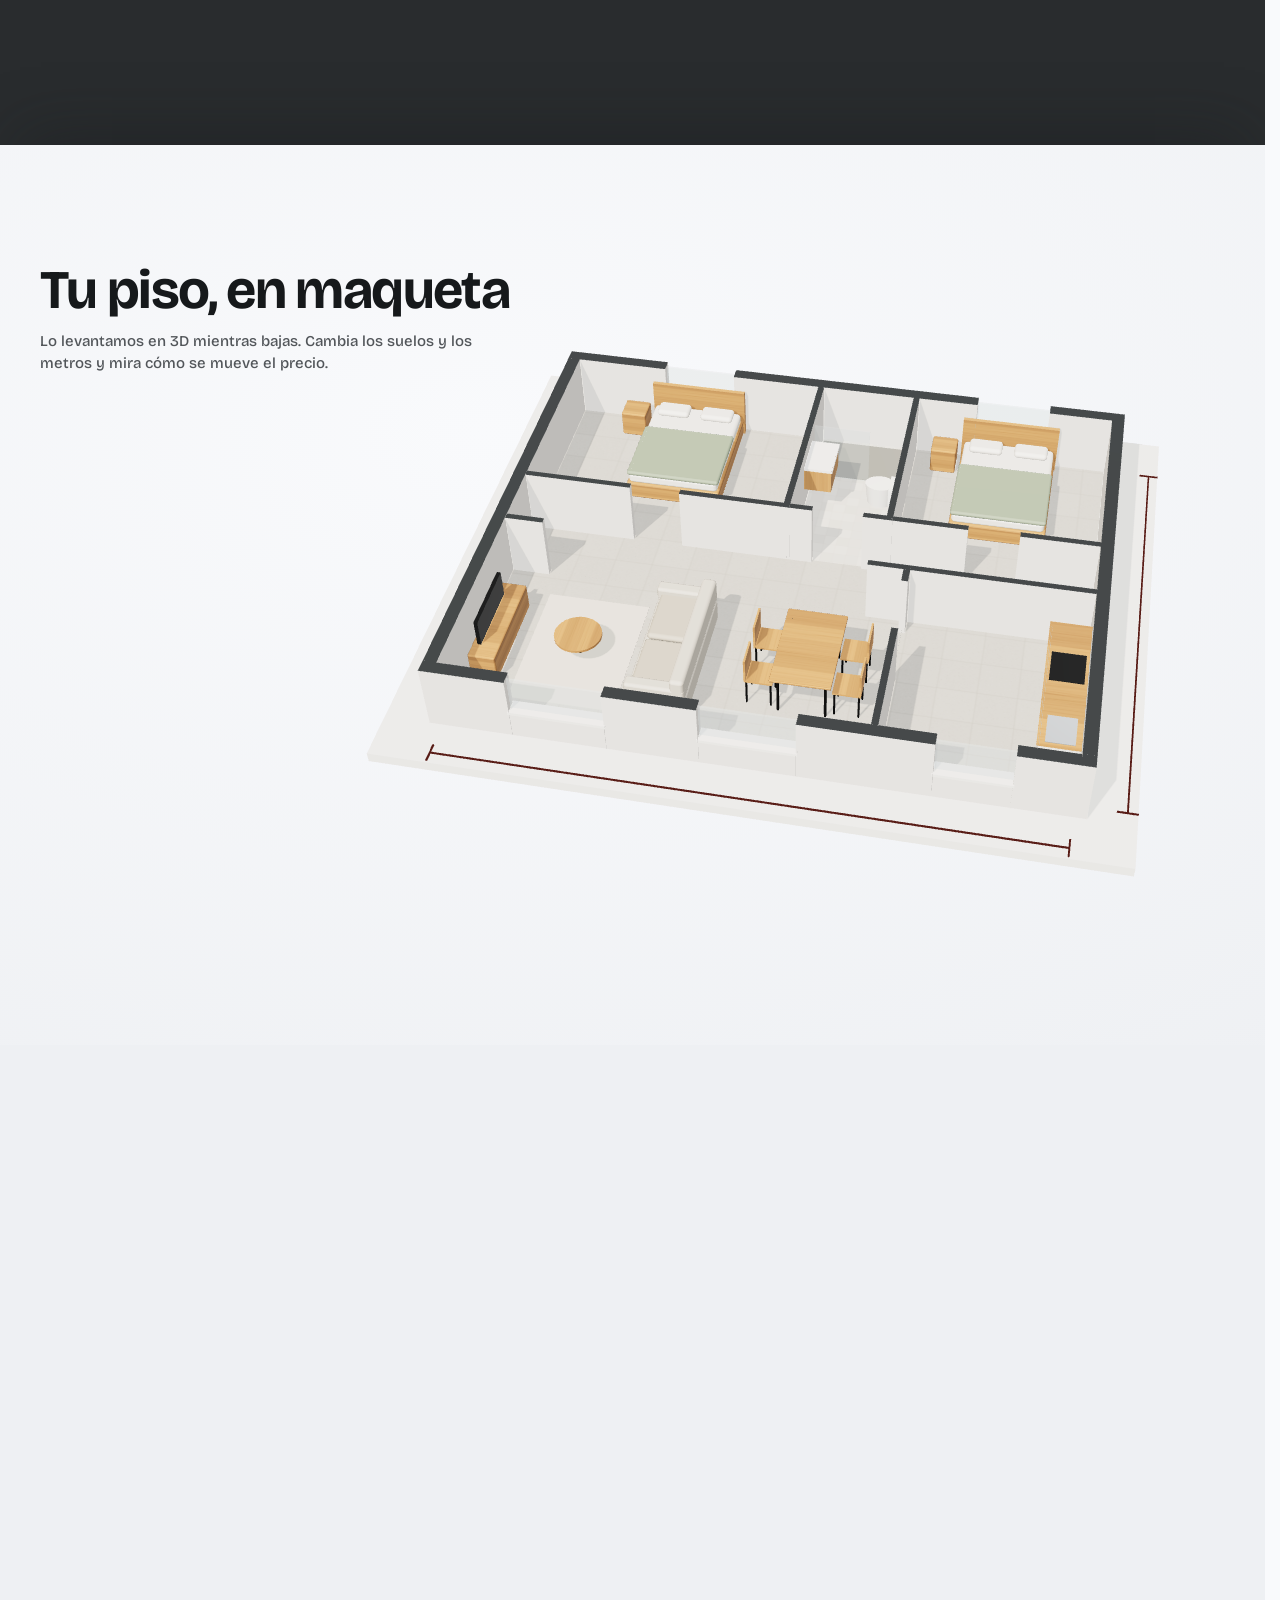
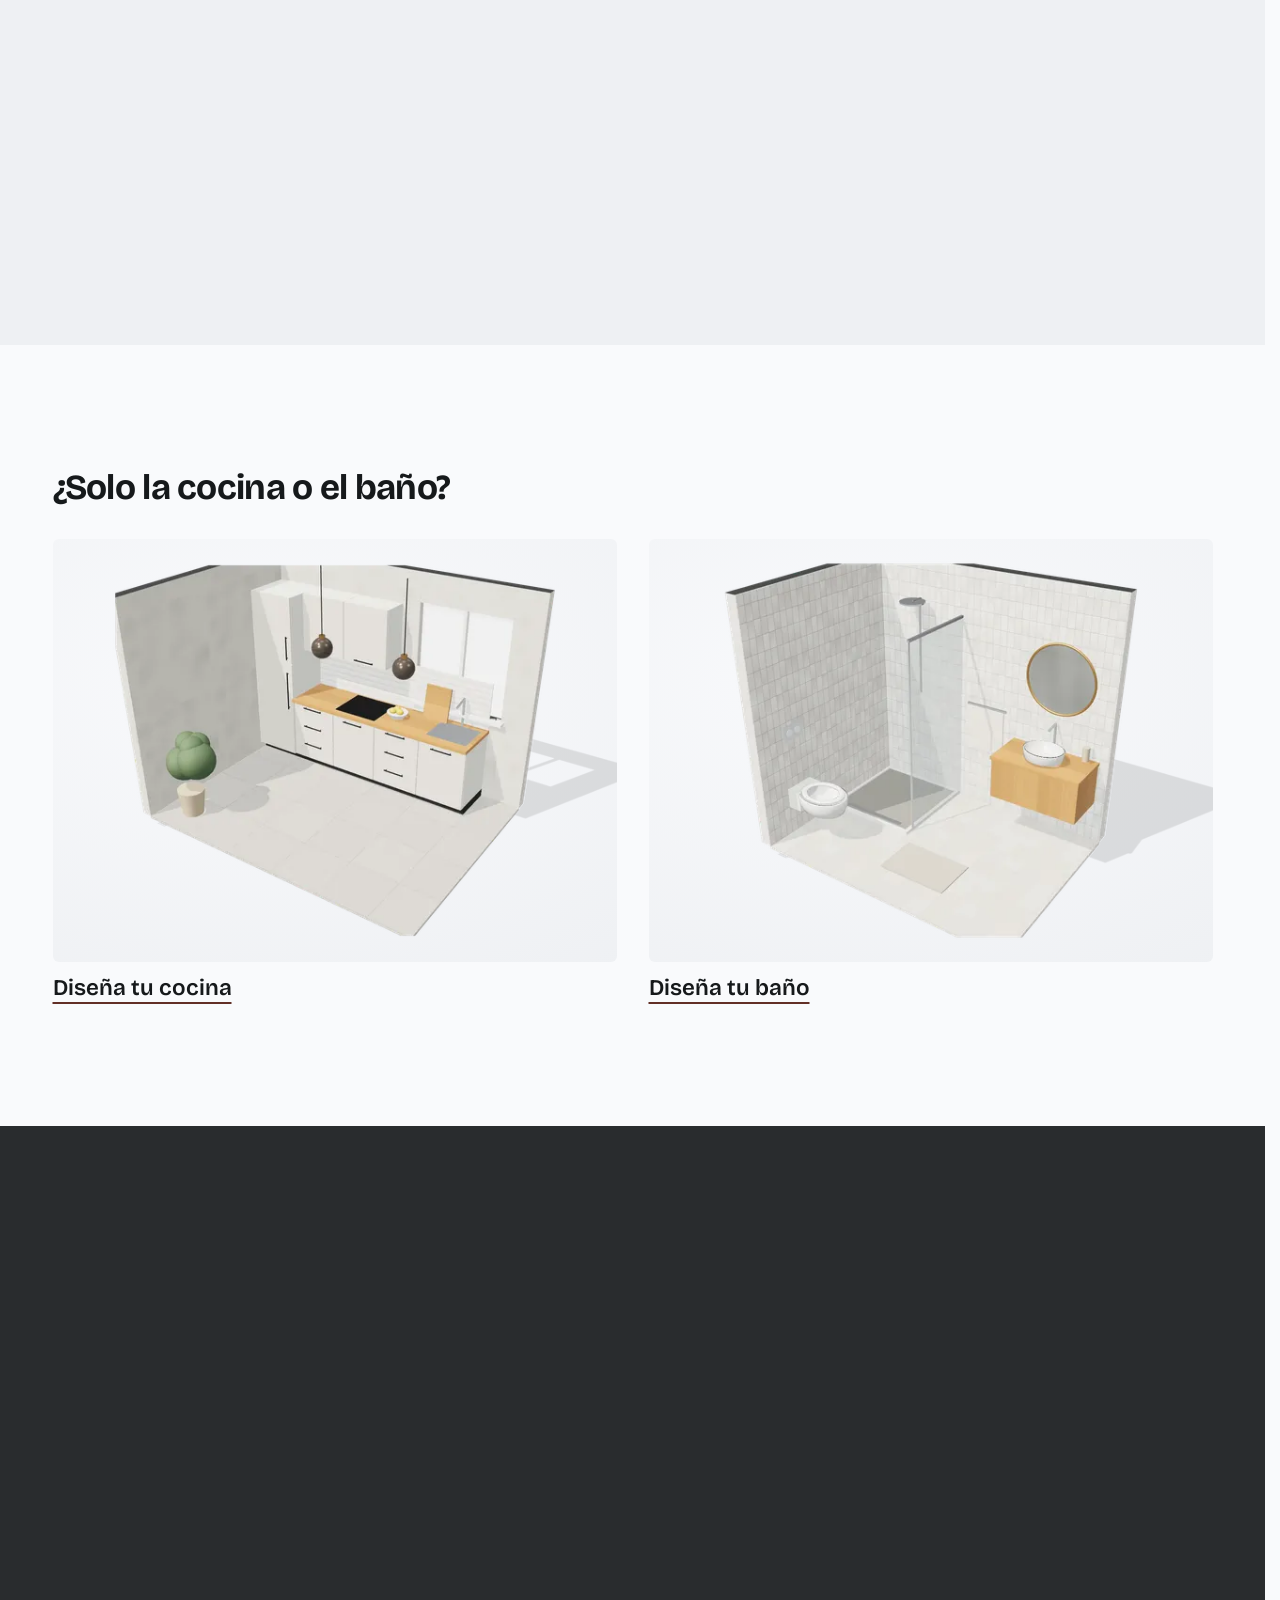
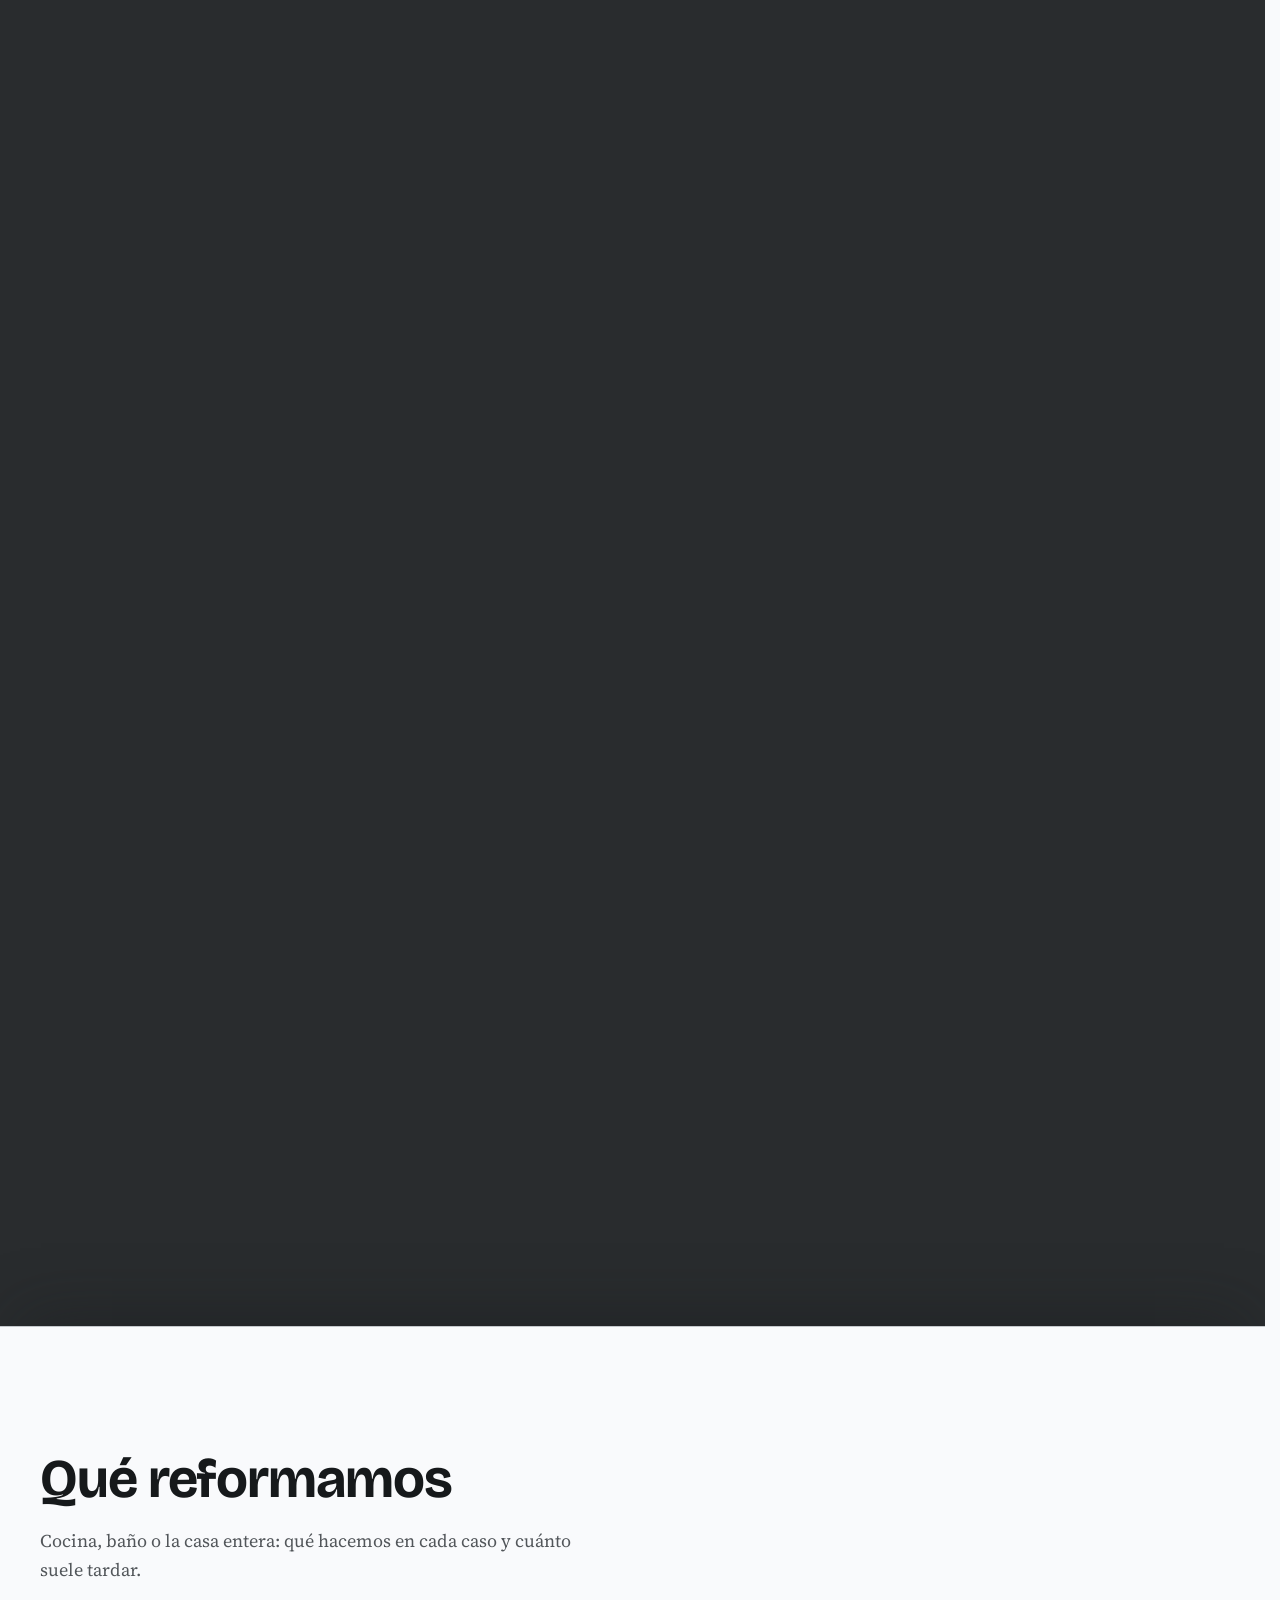
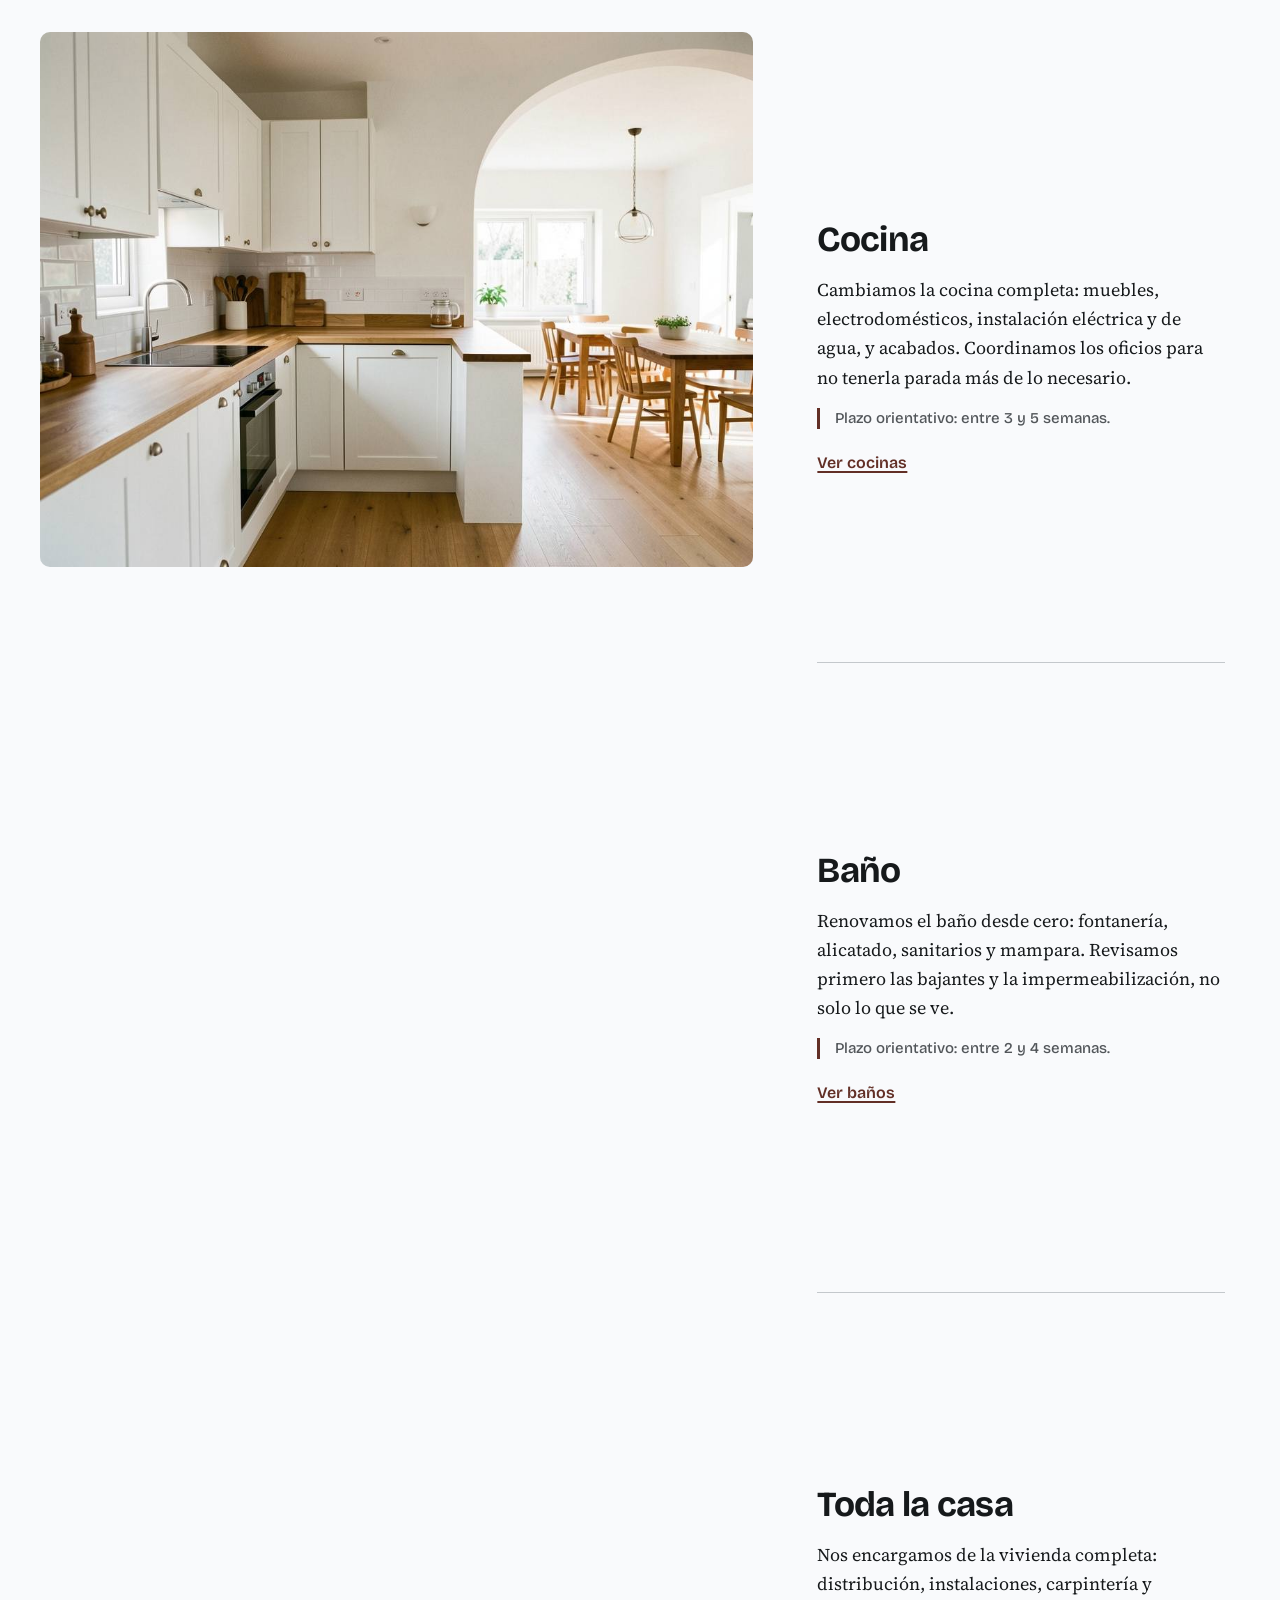
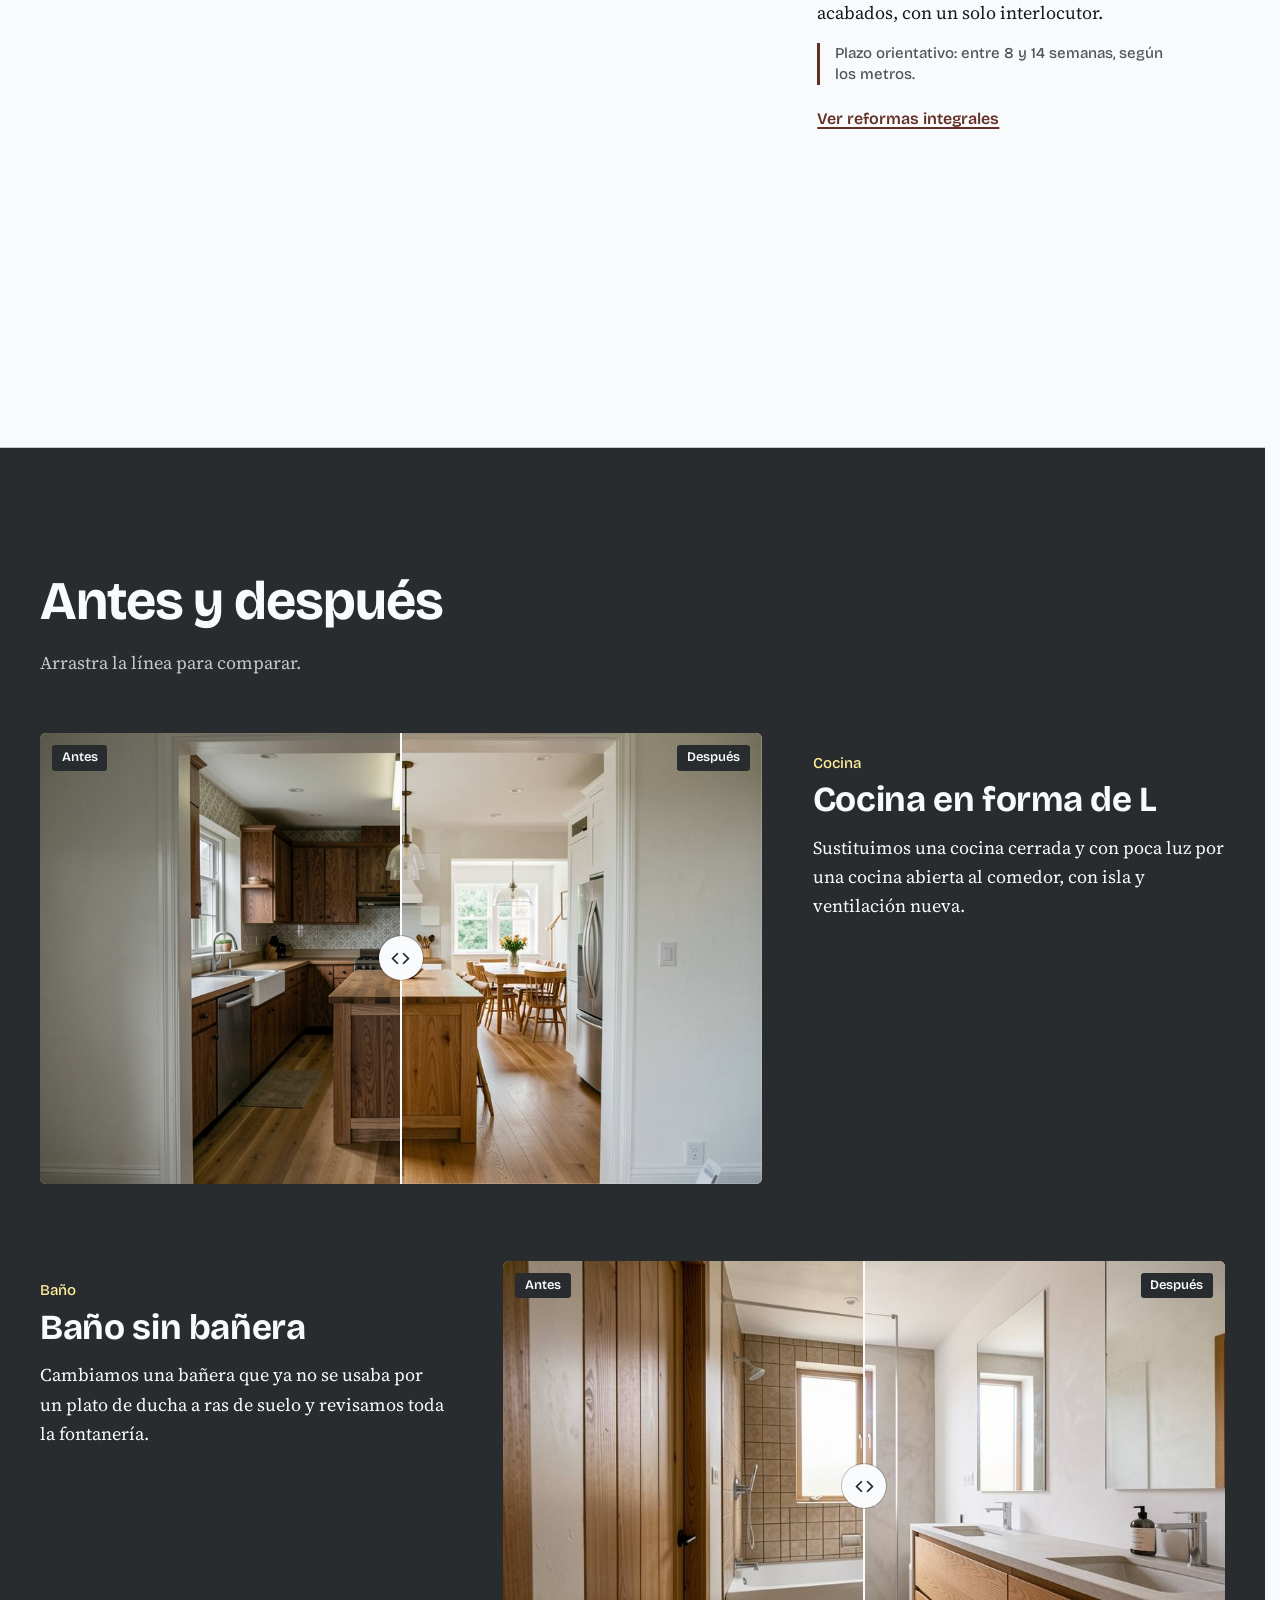
==== commit 0bd3c2f1: "Panell, peça 5: zoom amb roda i pessic dins de les sales (cap al punter, sense travessar parets ni f" ====
--- a/index.html
+++ b/index.html
@@ -444,7 +444,7 @@
   <a class="wa" href="https://wa.me/34600000000" aria-label="Escribir por WhatsApp">
     <svg viewBox="0 0 24 24" aria-hidden="true"><path fill="currentColor" d="M12 2a10 10 0 0 0-8.6 15.1L2 22l5-1.3A10 10 0 1 0 12 2Zm0 18.2a8.2 8.2 0 0 1-4.2-1.2l-.3-.2-3 .8.8-2.9-.2-.3A8.2 8.2 0 1 1 12 20.2Zm4.5-6.1c-.2-.1-1.5-.7-1.7-.8s-.4-.1-.6.1-.7.8-.8 1-.3.2-.5.1a6.7 6.7 0 0 1-3.3-2.9c-.3-.4.3-.4.7-1.3a.5.5 0 0 0 0-.5l-.8-1.9c-.2-.5-.4-.4-.6-.4h-.5a1 1 0 0 0-.7.3 3 3 0 0 0-.9 2.2 5.2 5.2 0 0 0 1.1 2.8 11.9 11.9 0 0 0 4.6 4c1.7.7 2.4.8 3.2.7a2.8 2.8 0 0 0 1.8-1.3 2.3 2.3 0 0 0 .2-1.3c-.1-.1-.3-.2-.5-.3Z"/></svg>
   </a>
-<script src="js/traduccions.js?v=20261026b" defer></script>
+<script src="js/traduccions.js?v=20261026c" defer></script>
 <script src="js/main.js?v=20261021c" defer></script>
 <script src="js/sala.js?v=20261026a" defer></script>
 <script src="js/maqueta-home.js?v=20261026a" type="module"></script>
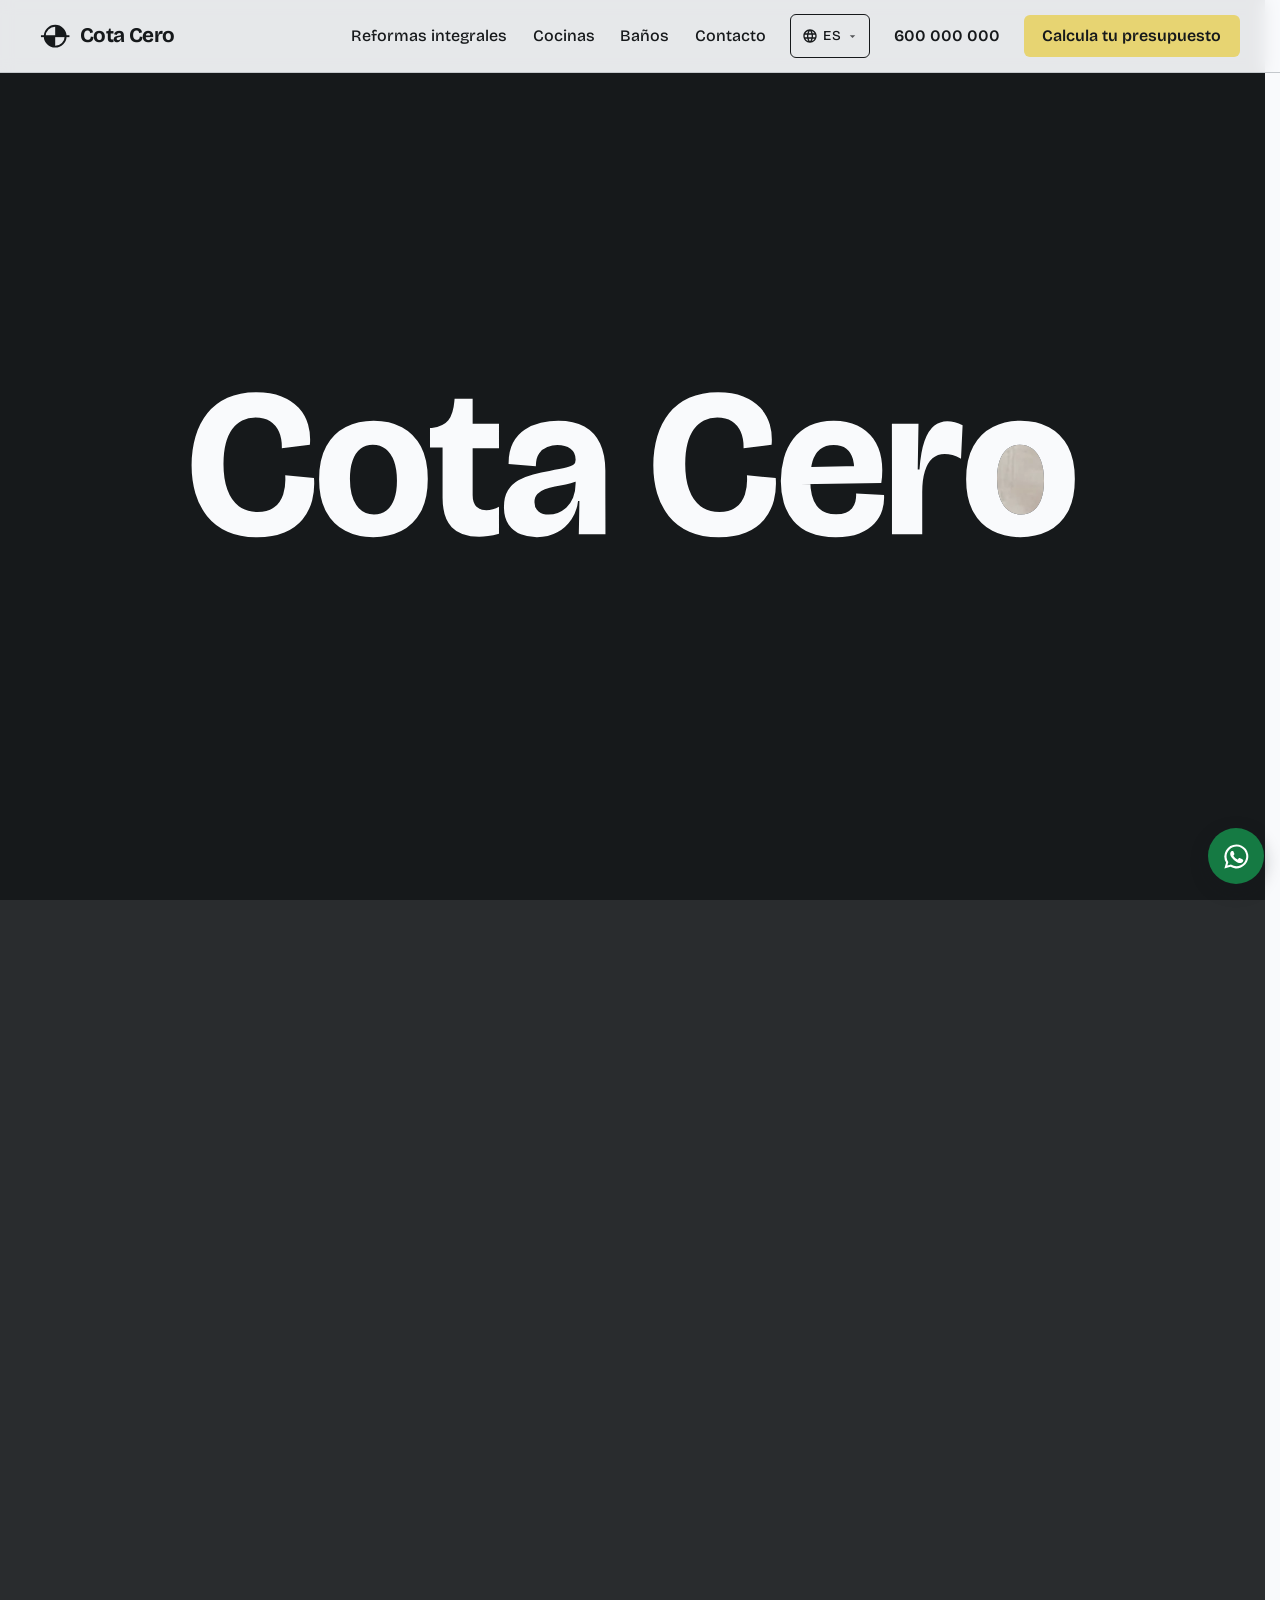
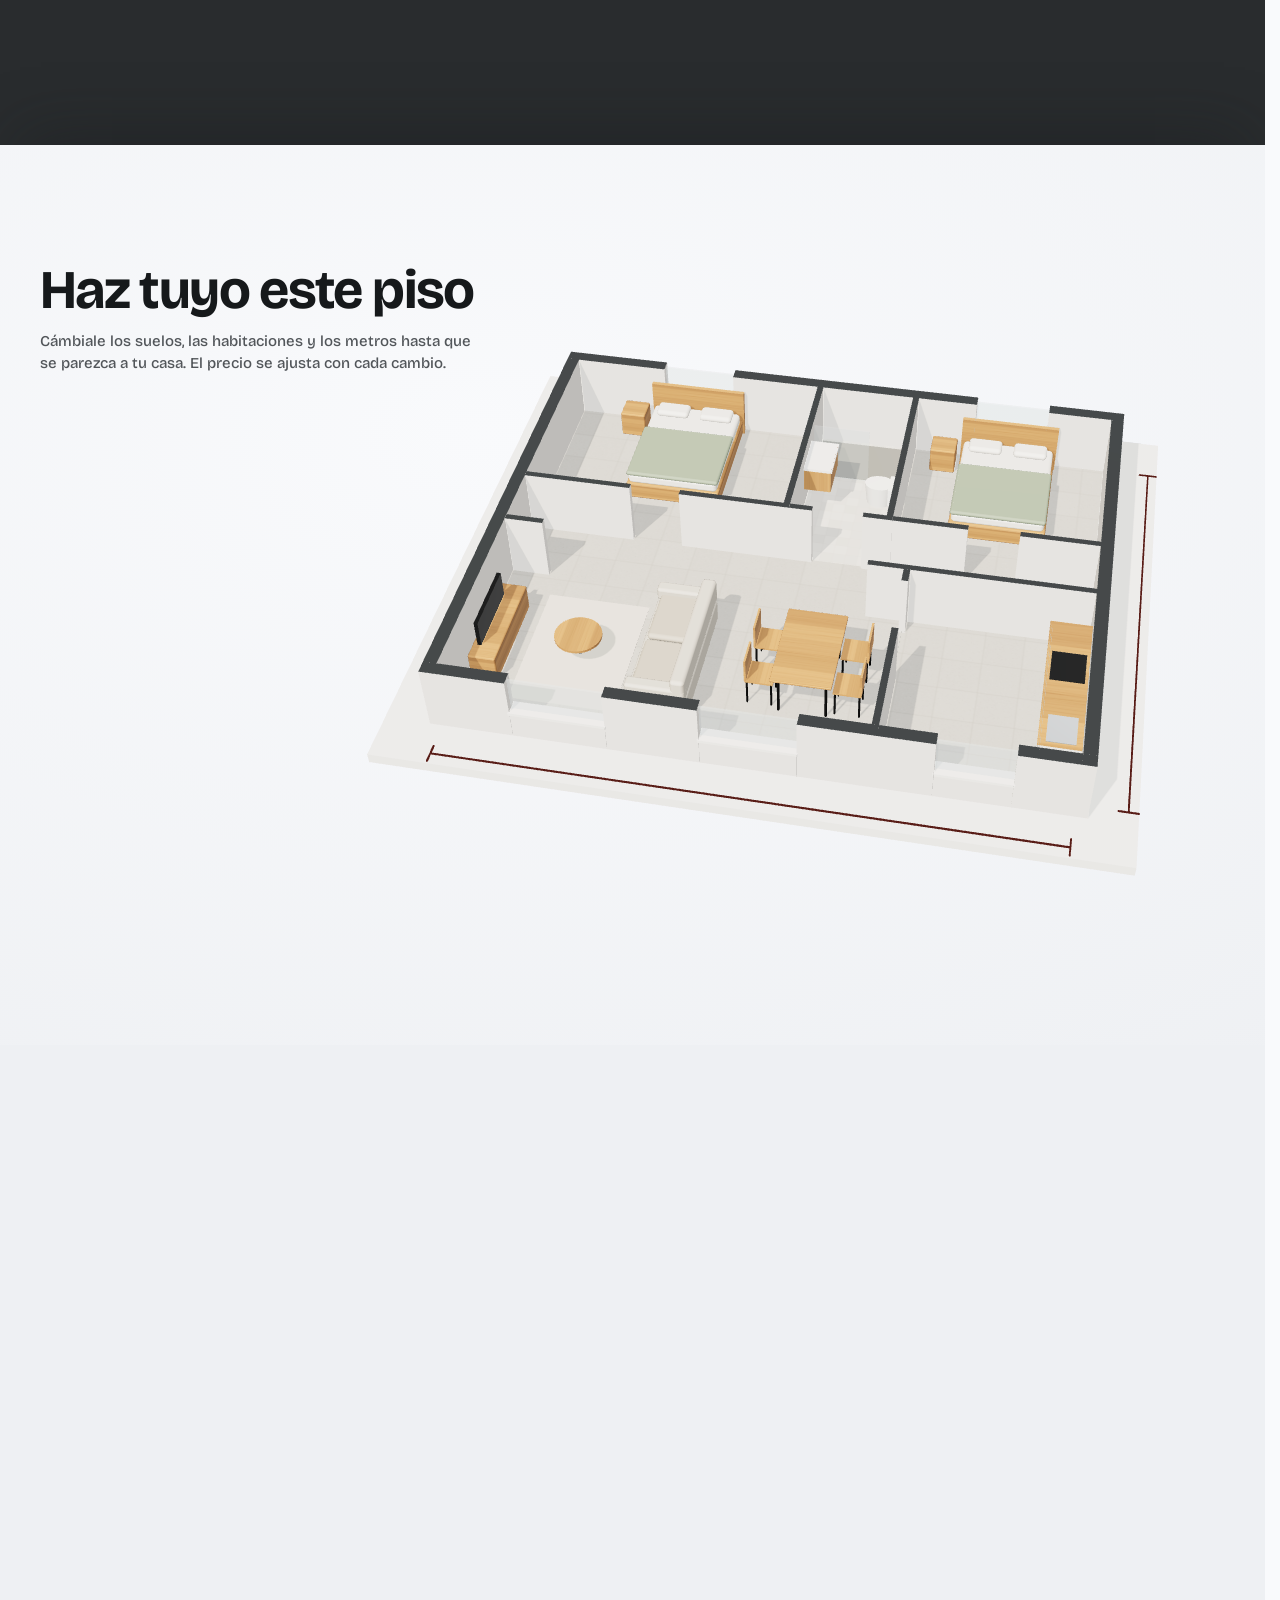
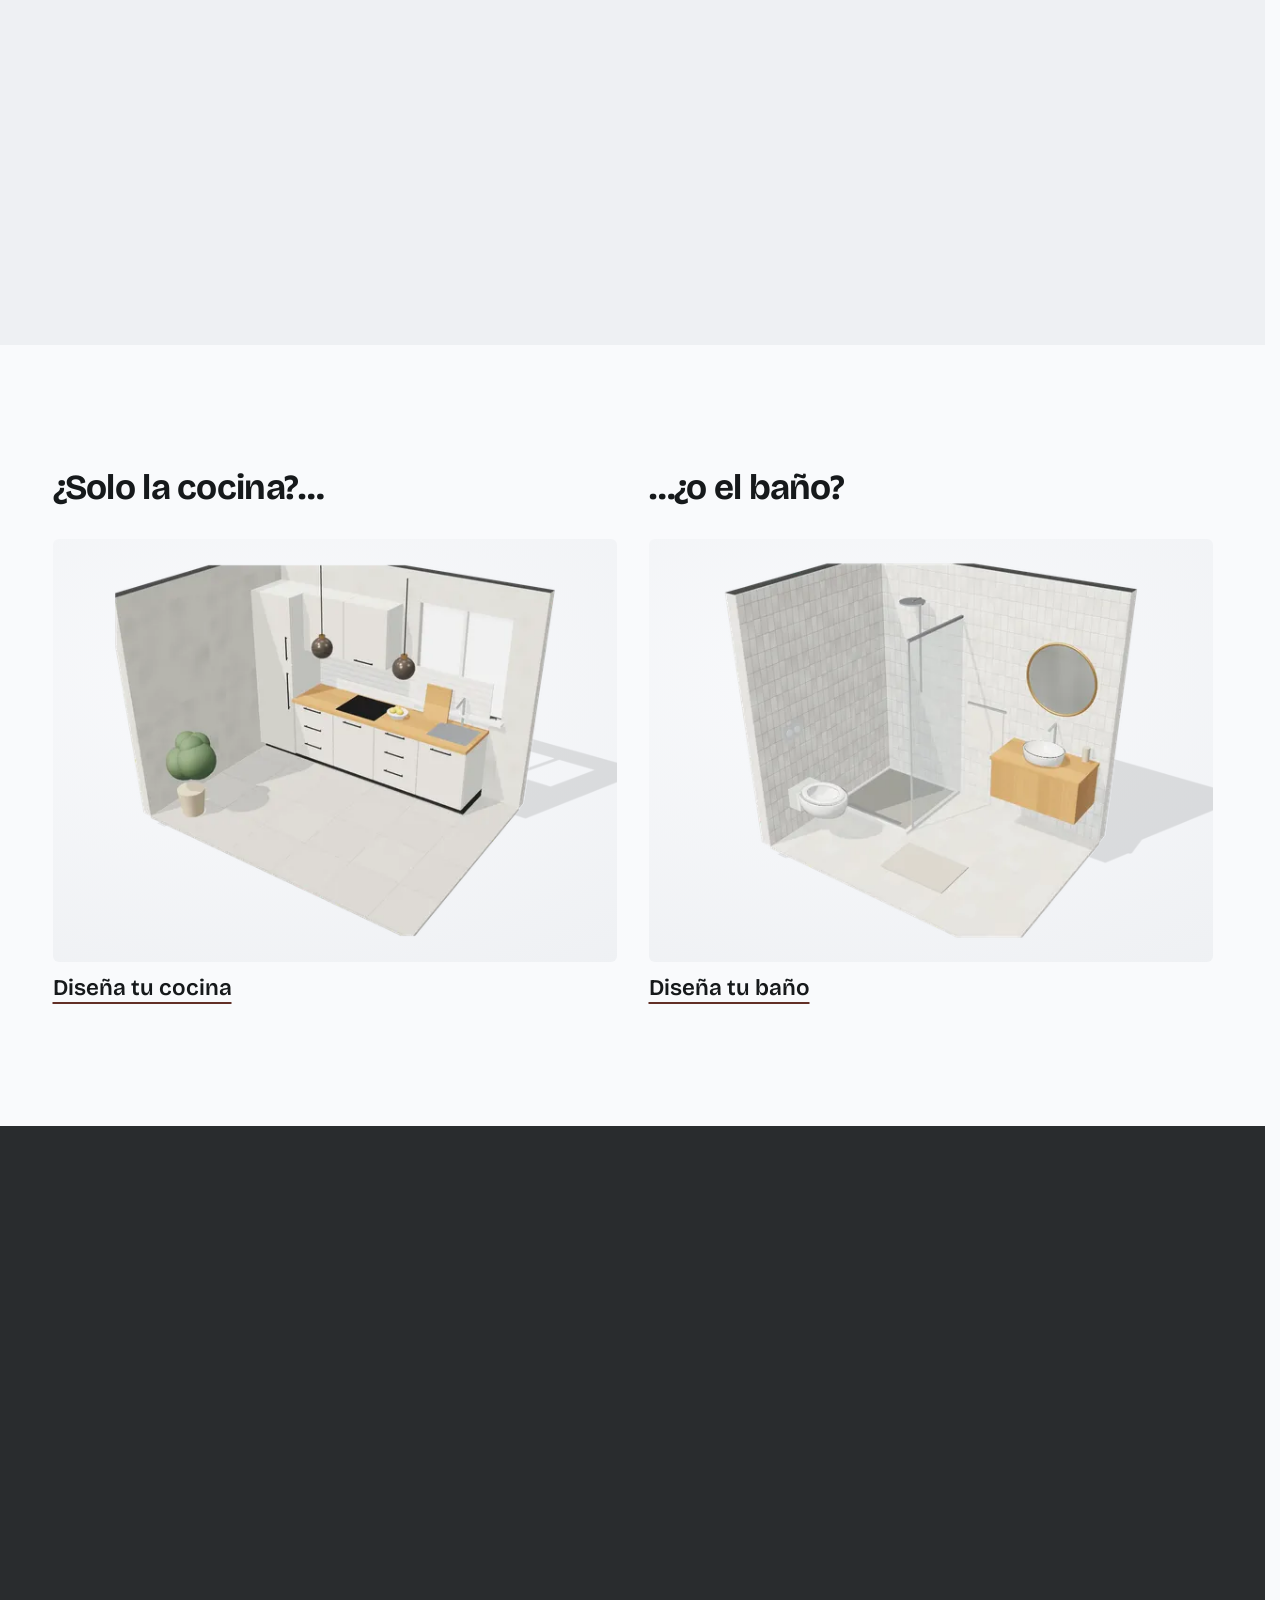
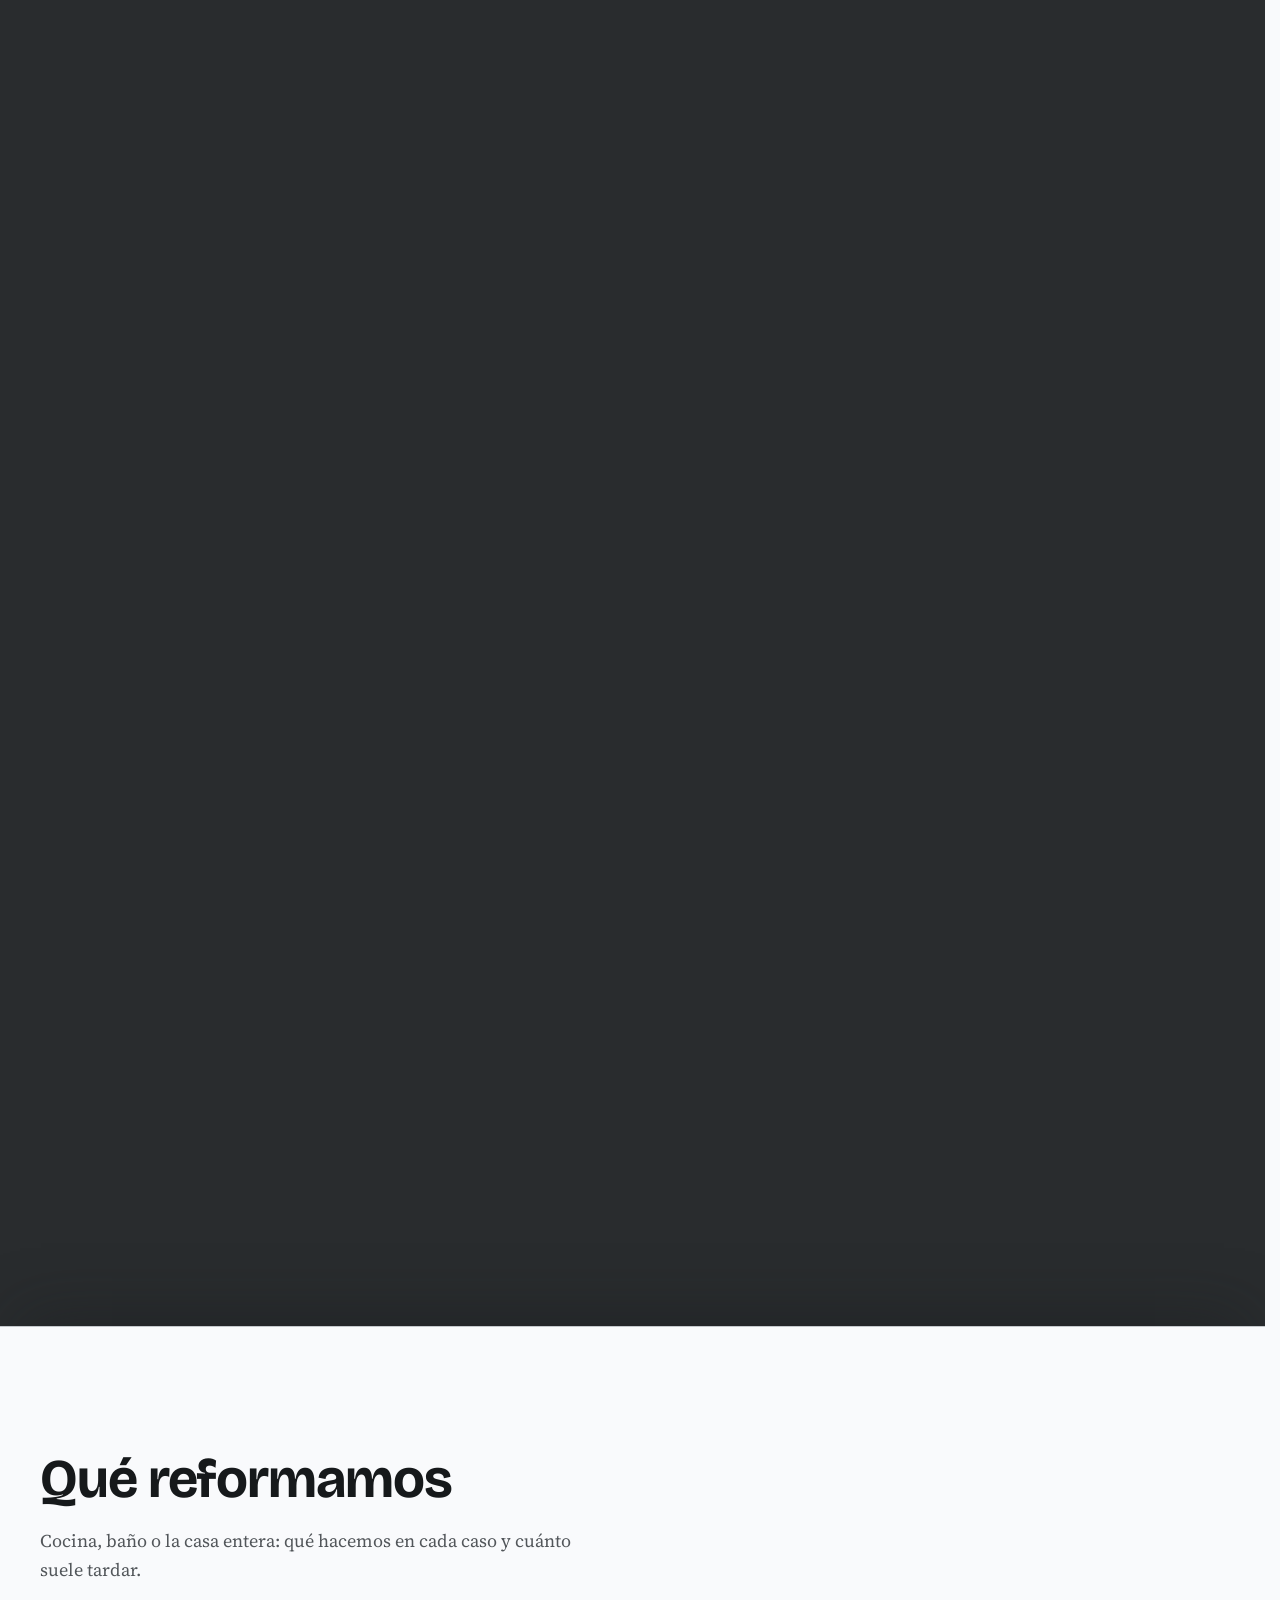
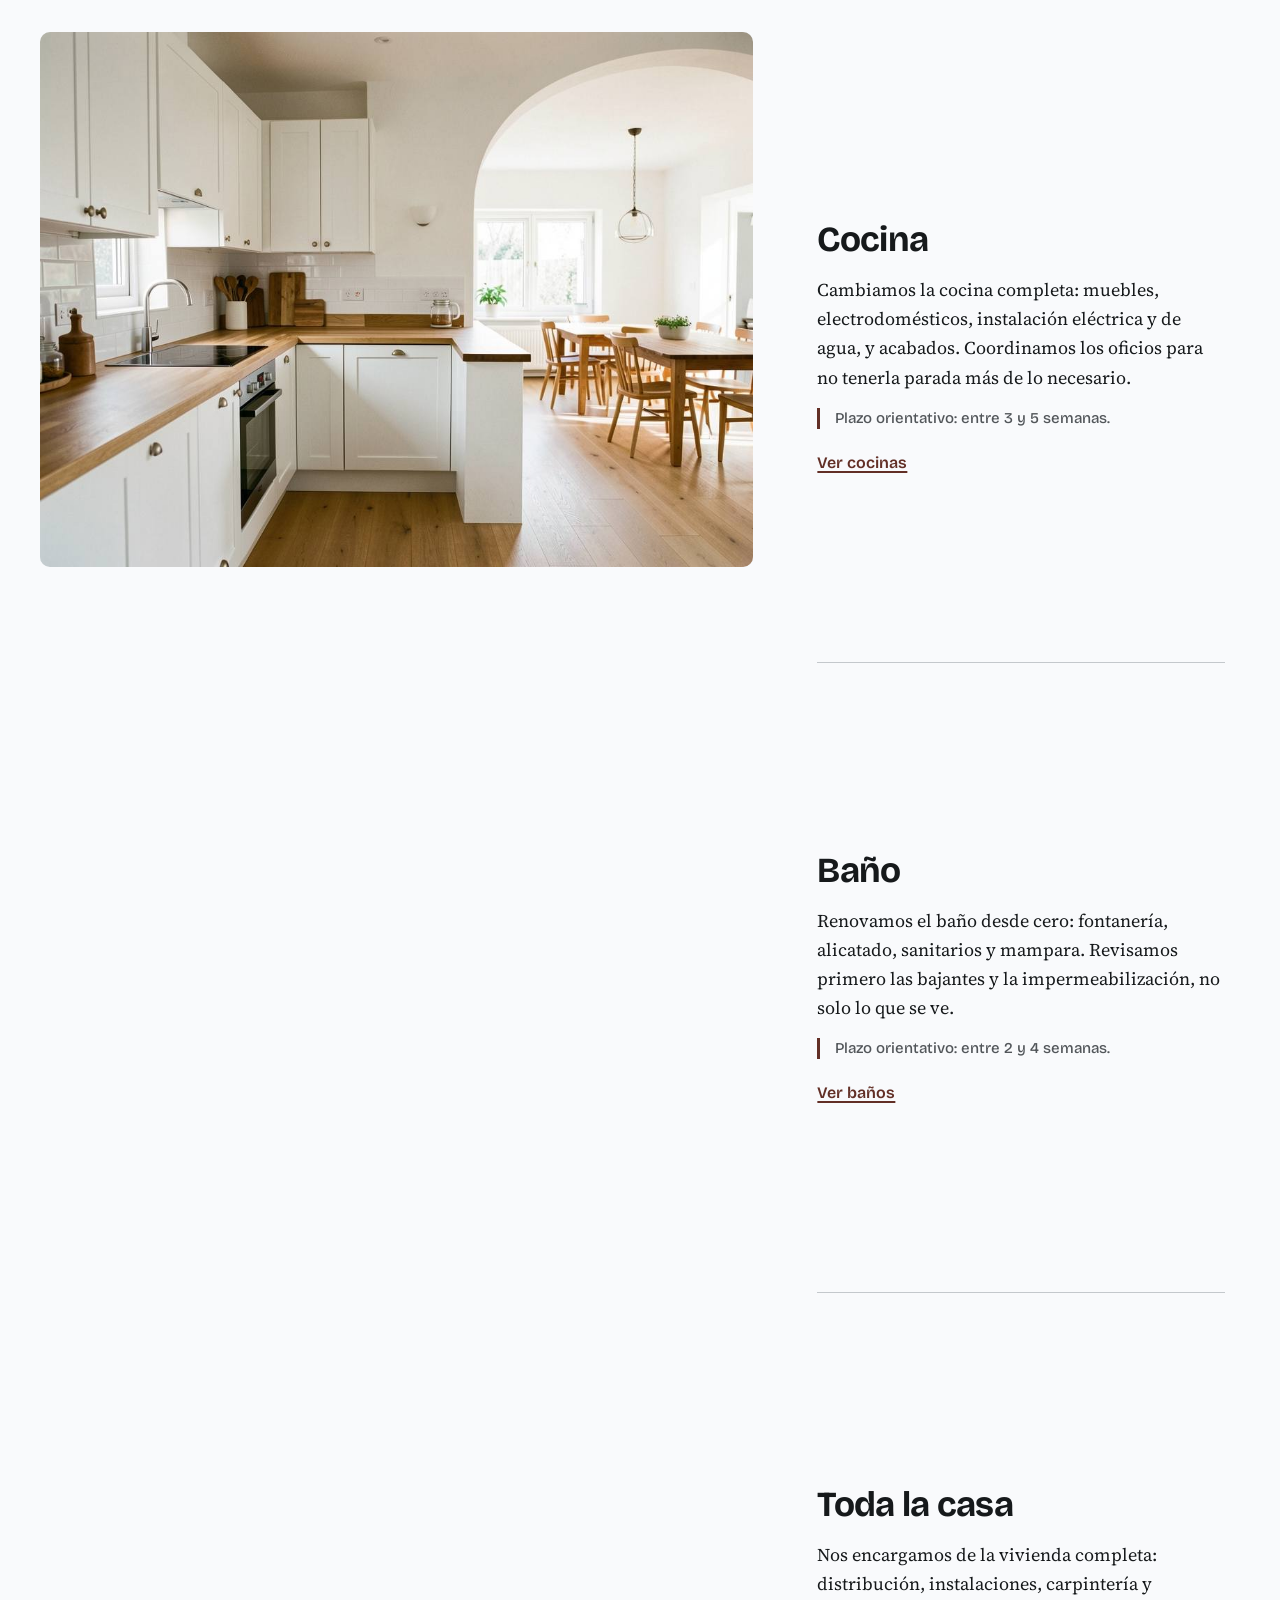
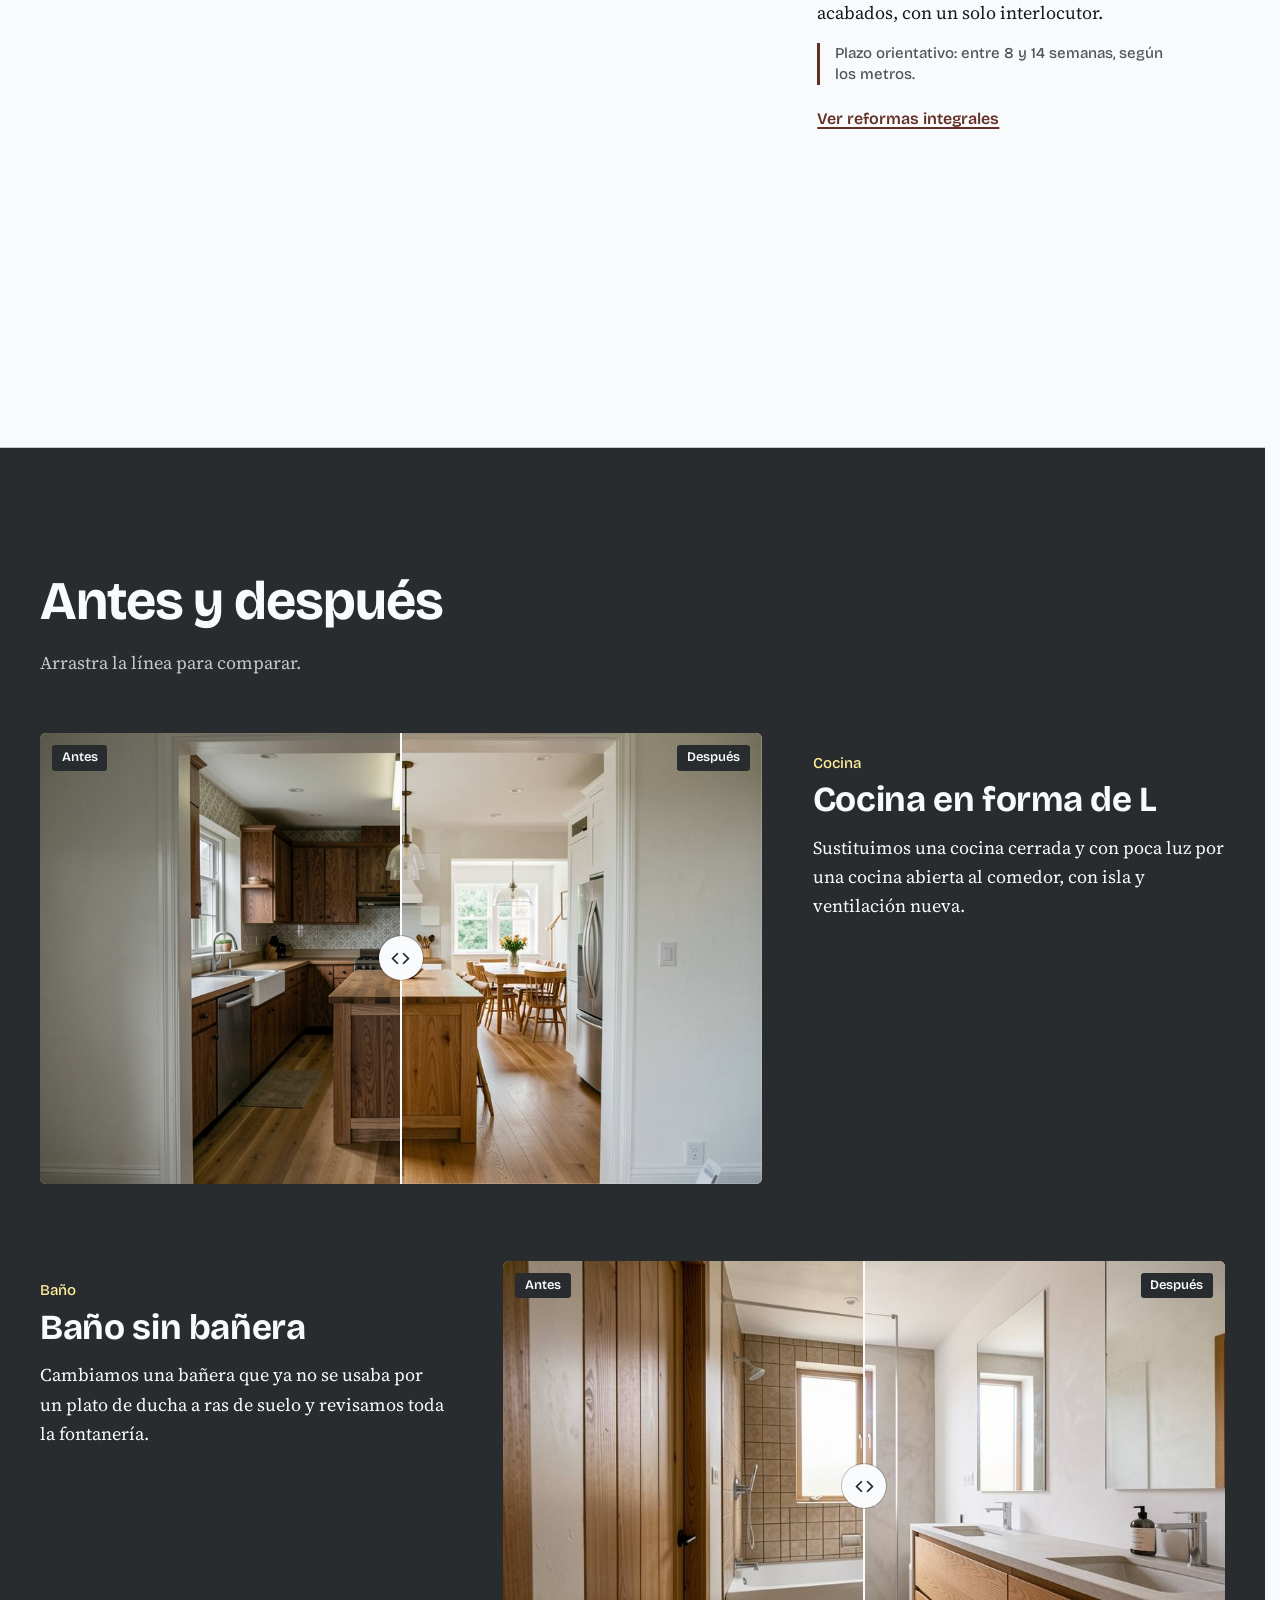
==== commit 3e618836: "Copy de les peces 4 i 5: «Haz tuyo este piso» i subtítol nou a la maqueta; títol partit sobre les ta" ====
--- a/index.html
+++ b/index.html
@@ -18,7 +18,7 @@
   <link rel="stylesheet" href="css/fonts.css?v=20261021c">
   <link rel="stylesheet" href="css/styles.css?v=20261025b">
   <link rel="stylesheet" href="css/sala.css?v=20261026a">
-  <link rel="stylesheet" href="css/maqueta.css?v=20261026a">
+  <link rel="stylesheet" href="css/maqueta.css?v=20261026b">
   <!-- Three.js per a la maqueta (js/pis3d.js): només es baixa quan la secció és a prop -->
   <script type="importmap">{ "imports": { "three": "./assets/js/three/three.module.min.js" } }</script>
   <script type="application/ld+json">
@@ -154,8 +154,8 @@
     <section class="maqueta" aria-labelledby="maqueta-titol">
       <div class="maqueta-fixe">
         <div class="maqueta-text">
-          <h2 id="maqueta-titol">Tu piso, en maqueta</h2>
-          <p>Lo levantamos en 3D mientras bajas. Cambia los suelos y los metros y mira cómo se mueve el precio.</p>
+          <h2 id="maqueta-titol">Haz tuyo este piso</h2>
+          <p>Cámbiale los suelos, las habitaciones y los metros hasta que se parezca a tu casa. El precio se ajusta con cada cambio.</p>
         </div>
         <a class="maqueta-render" href="presupuesto.html" aria-label="Diseña tu reforma en la maqueta 3D">
           <picture><source media="(max-width: 760px)" srcset="assets/img/maqueta/pis-mobil.webp" width="780" height="1400"><img class="maqueta-poster" src="assets/img/maqueta/pis.webp" alt="" width="1600" height="1350" loading="lazy" decoding="async"></picture>
@@ -168,7 +168,7 @@
          d'una sola habitació. ═══ -->
     <section class="cases" aria-labelledby="cases-titol">
       <div class="cases-in">
-        <h2 id="cases-titol">¿Solo la cocina o el baño?</h2>
+        <h2 id="cases-titol" class="cases-titol"><span>¿Solo la cocina?…</span> <span>…¿o el baño?</span></h2>
         <div class="cases-parell">
           <a class="casa" href="presupuesto.html?tipo=cocina">
             <span class="casa-foto"><img class="casa-despues" src="assets/img/maqueta/cocina-1200.webp" srcset="assets/img/maqueta/cocina-600.webp 600w, assets/img/maqueta/cocina-1200.webp 1200w" sizes="(max-width: 760px) 50vw, 600px" alt="" width="1200" height="900" loading="lazy" decoding="async"><img class="casa-antes" src="assets/img/maqueta/cocina-antes-1200.webp" srcset="assets/img/maqueta/cocina-antes-600.webp 600w, assets/img/maqueta/cocina-antes-1200.webp 1200w" sizes="(max-width: 760px) 50vw, 600px" alt="" width="1200" height="900" loading="lazy" decoding="async"><span class="casa-et" aria-hidden="true">Antes</span></span>
@@ -444,7 +444,7 @@
   <a class="wa" href="https://wa.me/34600000000" aria-label="Escribir por WhatsApp">
     <svg viewBox="0 0 24 24" aria-hidden="true"><path fill="currentColor" d="M12 2a10 10 0 0 0-8.6 15.1L2 22l5-1.3A10 10 0 1 0 12 2Zm0 18.2a8.2 8.2 0 0 1-4.2-1.2l-.3-.2-3 .8.8-2.9-.2-.3A8.2 8.2 0 1 1 12 20.2Zm4.5-6.1c-.2-.1-1.5-.7-1.7-.8s-.4-.1-.6.1-.7.8-.8 1-.3.2-.5.1a6.7 6.7 0 0 1-3.3-2.9c-.3-.4.3-.4.7-1.3a.5.5 0 0 0 0-.5l-.8-1.9c-.2-.5-.4-.4-.6-.4h-.5a1 1 0 0 0-.7.3 3 3 0 0 0-.9 2.2 5.2 5.2 0 0 0 1.1 2.8 11.9 11.9 0 0 0 4.6 4c1.7.7 2.4.8 3.2.7a2.8 2.8 0 0 0 1.8-1.3 2.3 2.3 0 0 0 .2-1.3c-.1-.1-.3-.2-.5-.3Z"/></svg>
   </a>
-<script src="js/traduccions.js?v=20261026c" defer></script>
+<script src="js/traduccions.js?v=20261026g" defer></script>
 <script src="js/main.js?v=20261021c" defer></script>
 <script src="js/sala.js?v=20261026a" defer></script>
 <script src="js/maqueta-home.js?v=20261026a" type="module"></script>
--- a/css/maqueta.css
+++ b/css/maqueta.css
@@ -76,3 +76,6 @@
 @media (prefers-reduced-motion: reduce) {
   .maqueta-poster, .maqueta-3d, .maqueta-crida, .casa-foto img, .casa-et { transition: none; }
 }
+/* «¿Solo la cocina… …o el baño?»: cada meitat del títol sobre la seva targeta (en Lluc, 25/10/2026) */
+.cases-titol { display: grid; grid-template-columns: 1fr 1fr; gap: clamp(.75rem, 2.5vw, 2rem); }
+@media (max-width: 760px) { .cases-titol { font-size: var(--t-m); } }
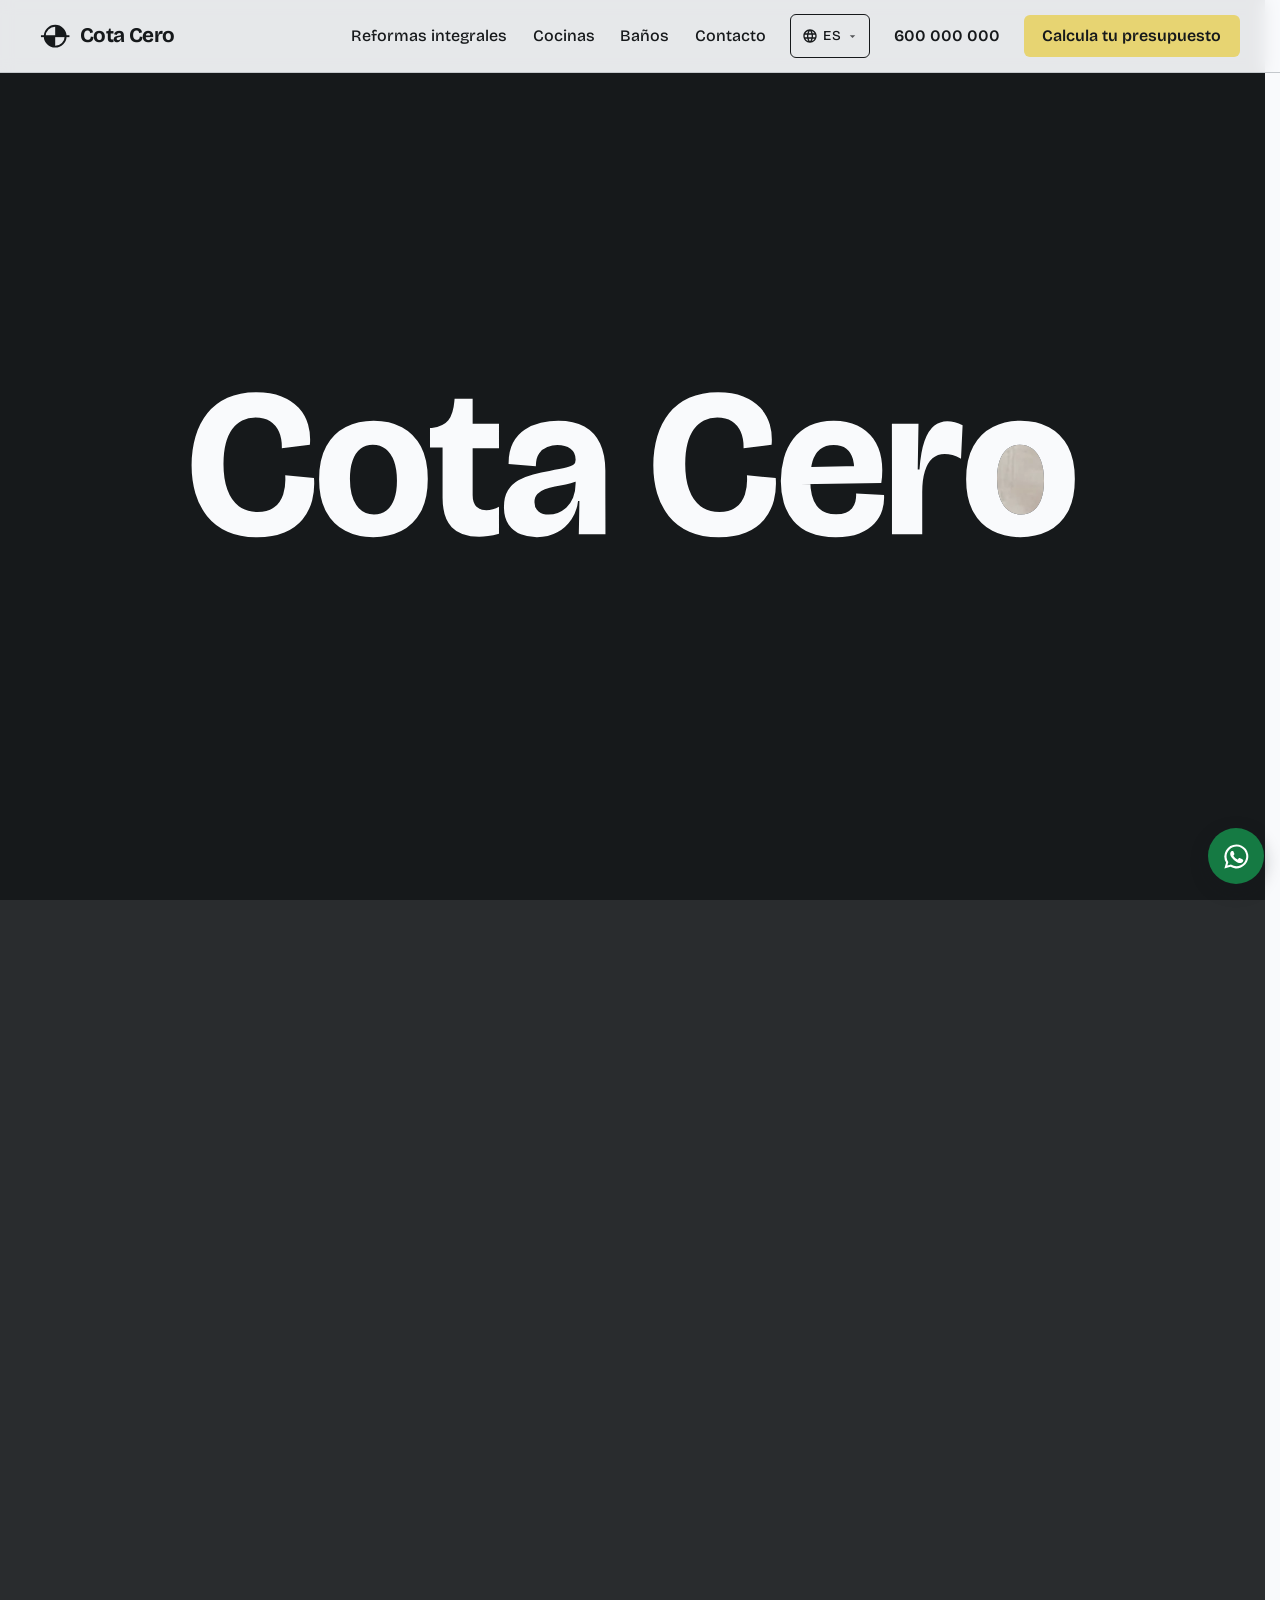
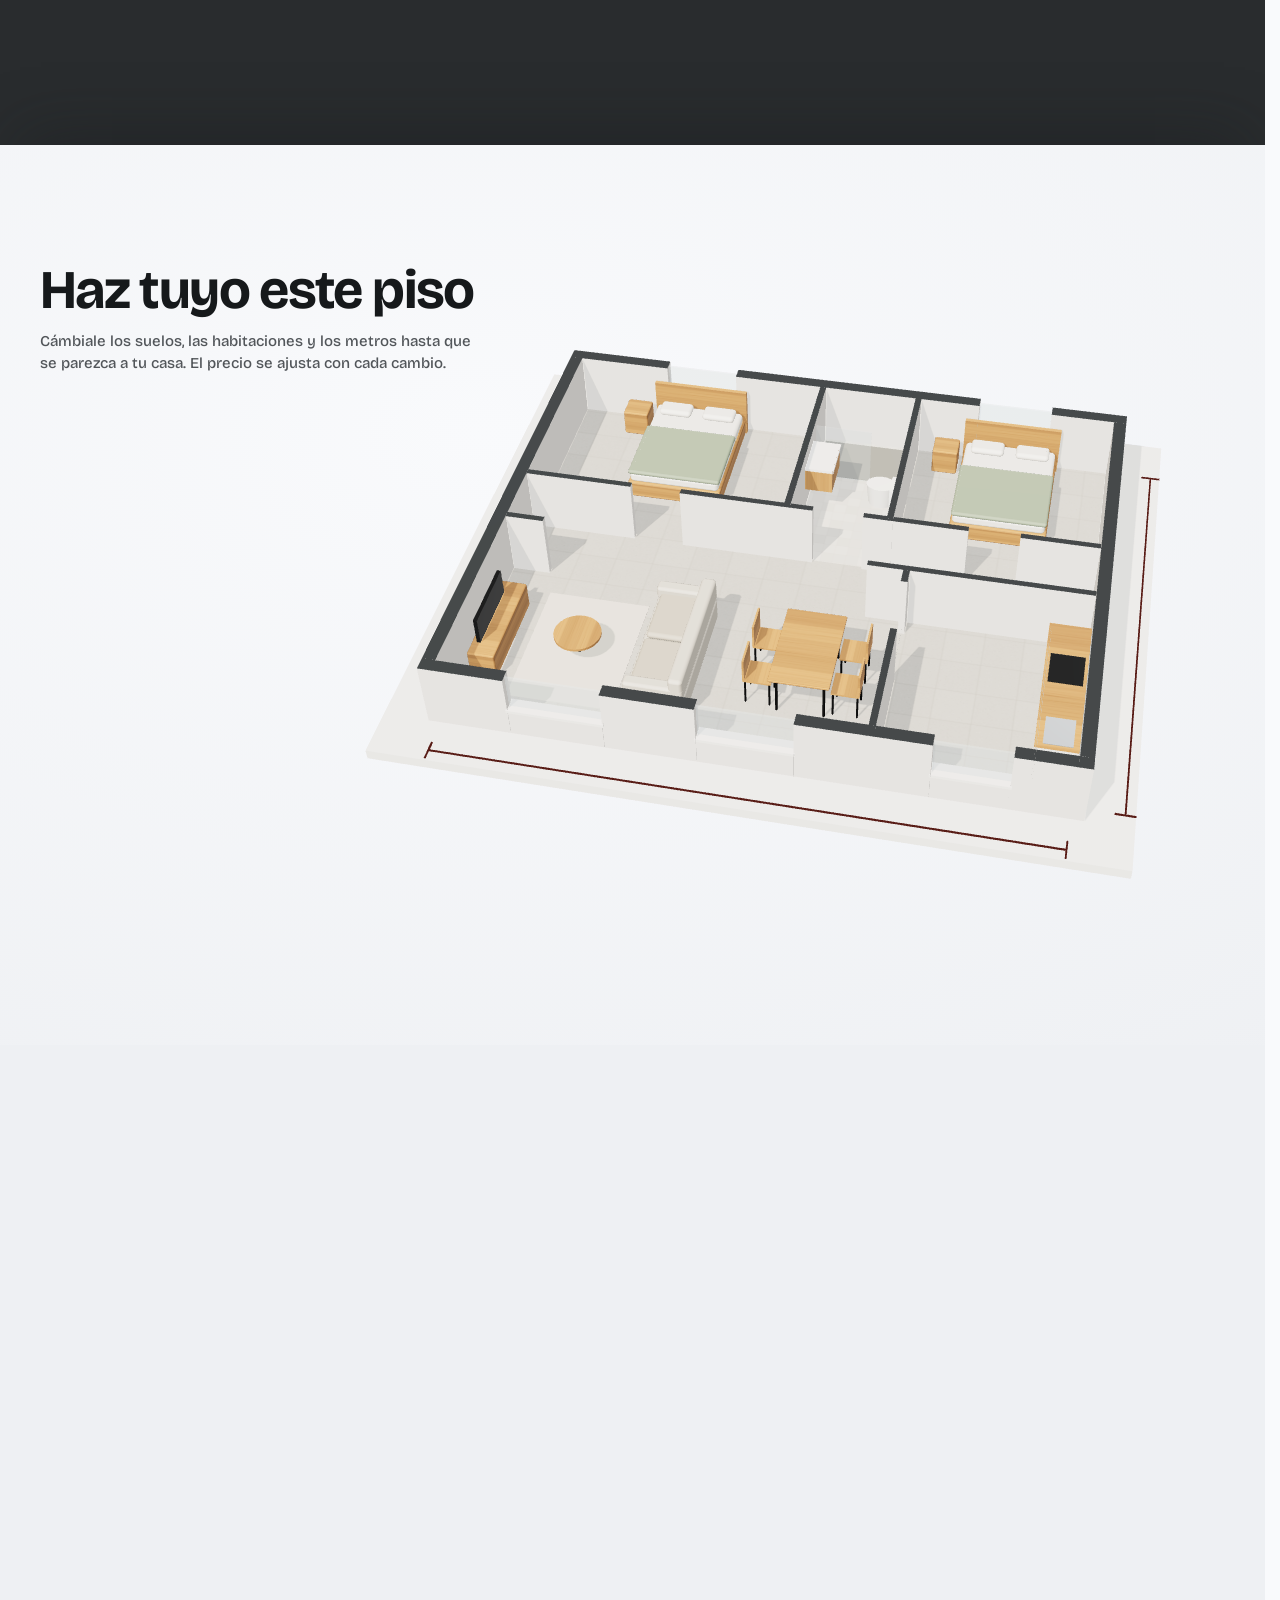
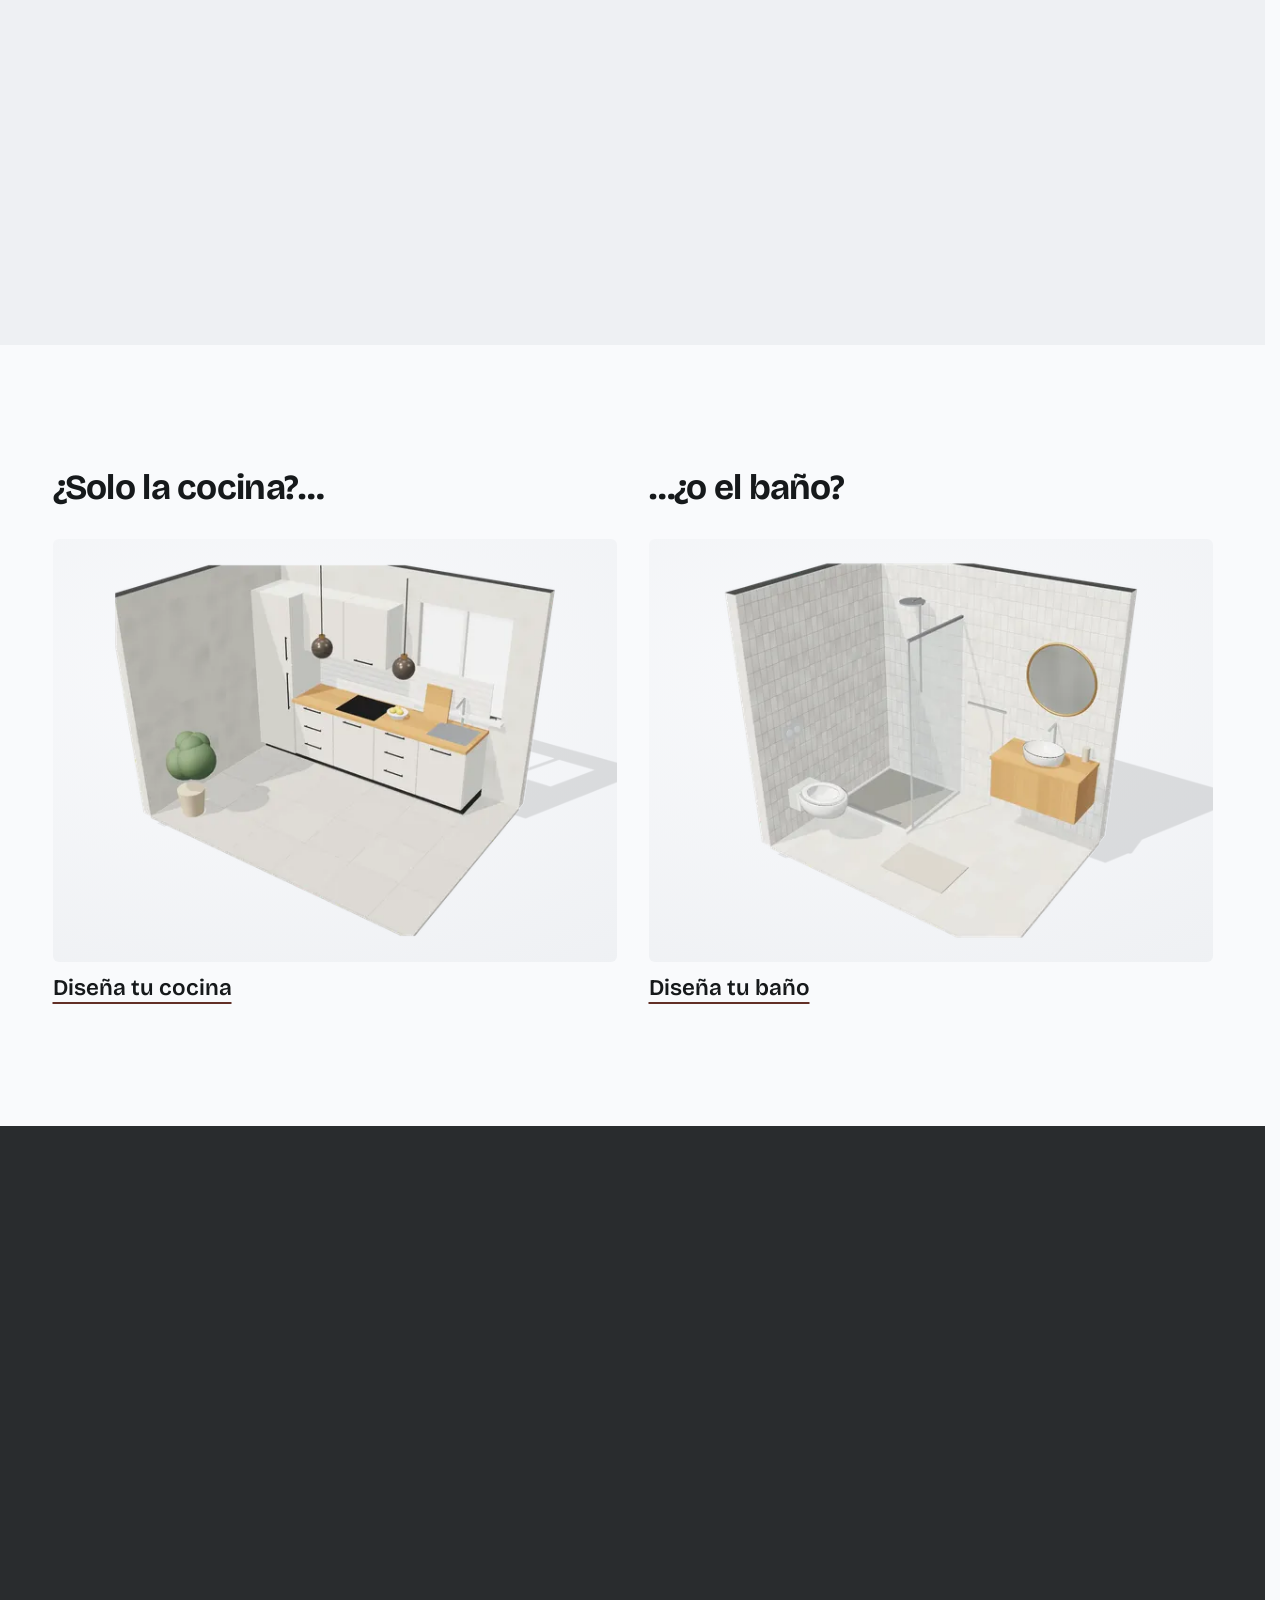
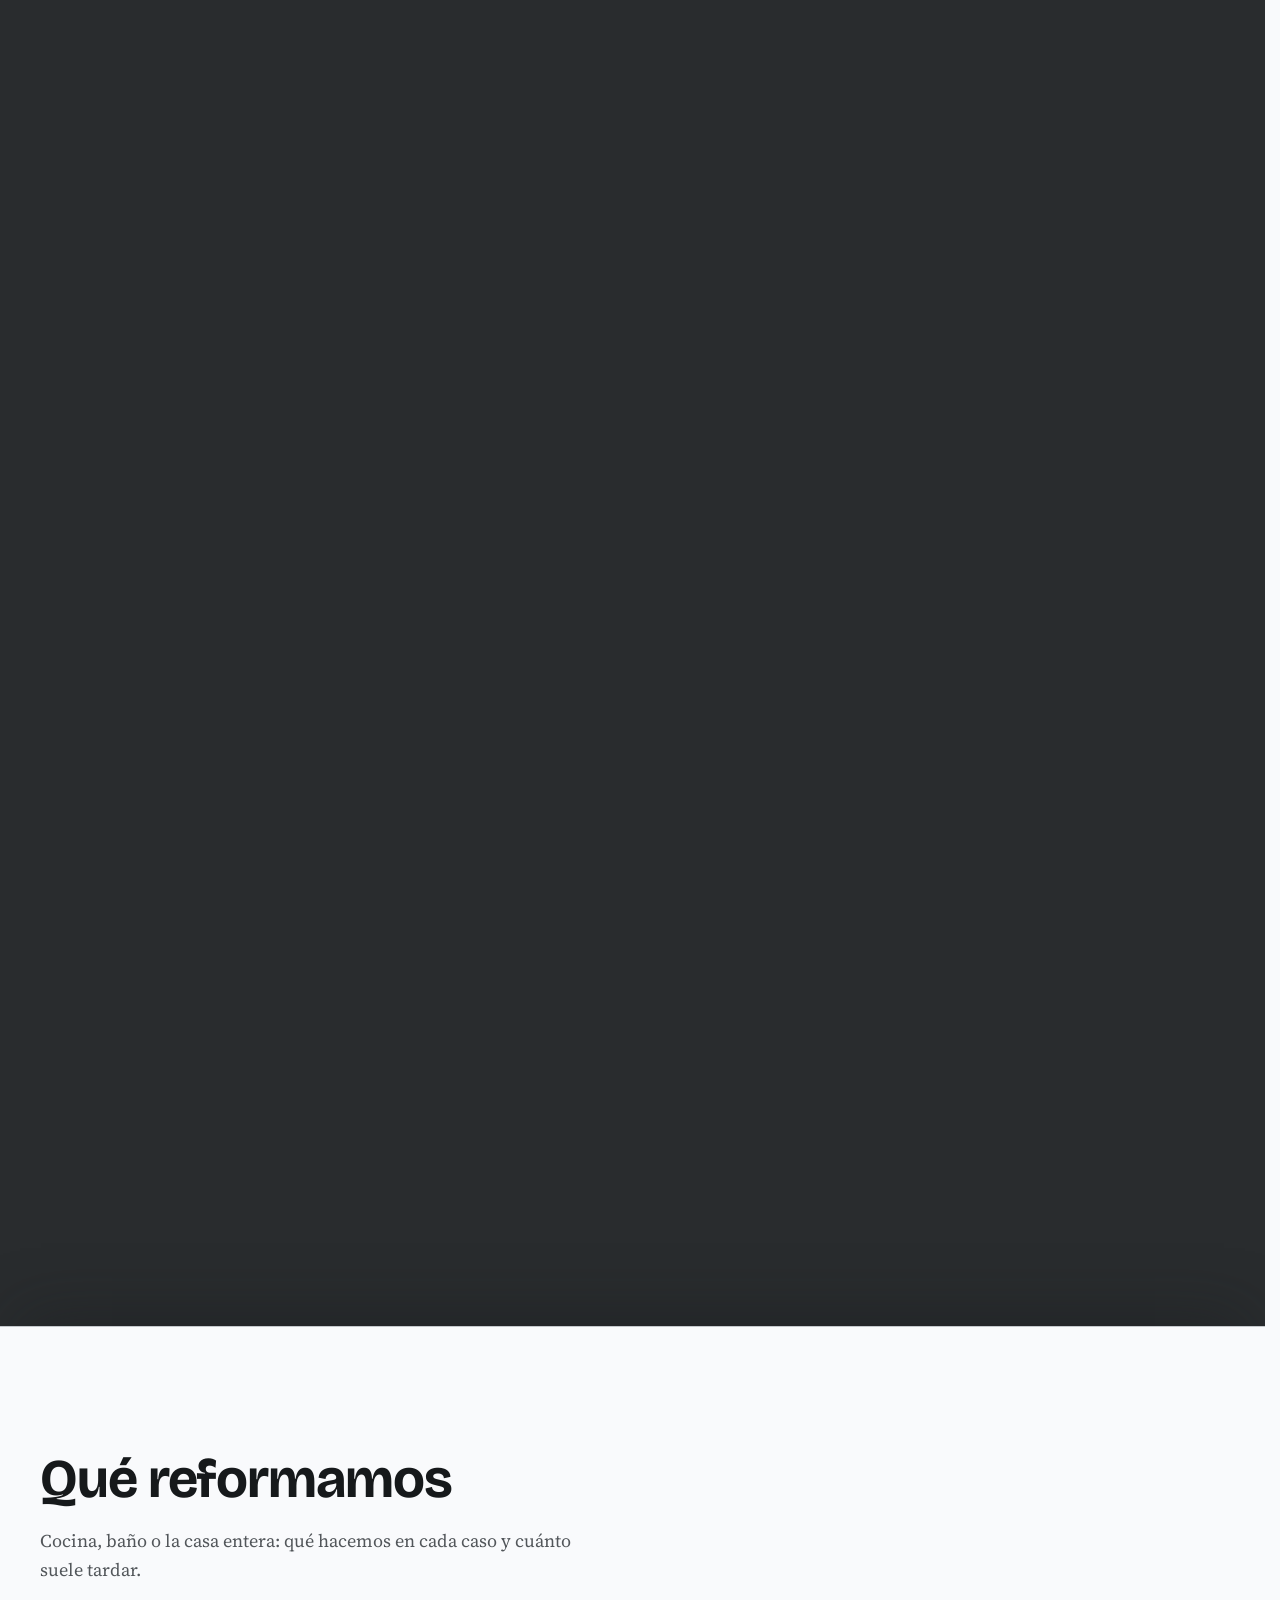
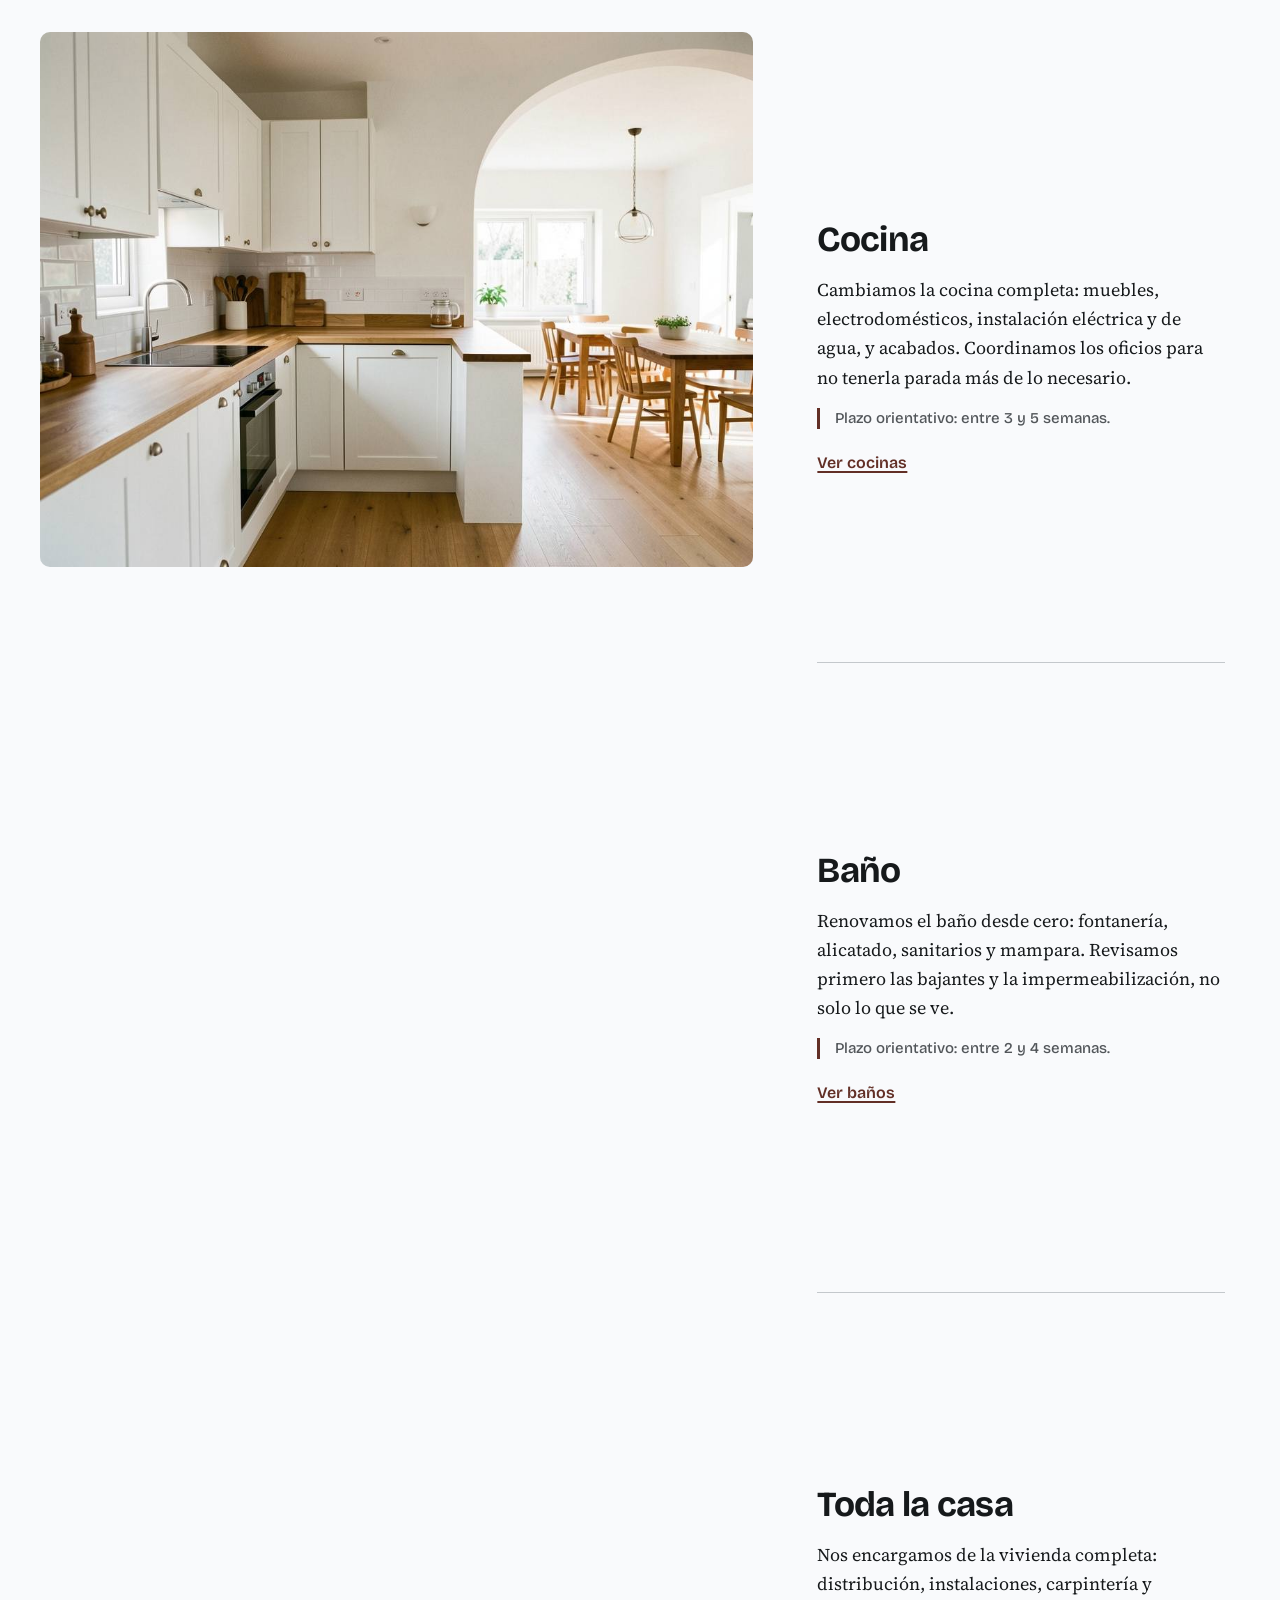
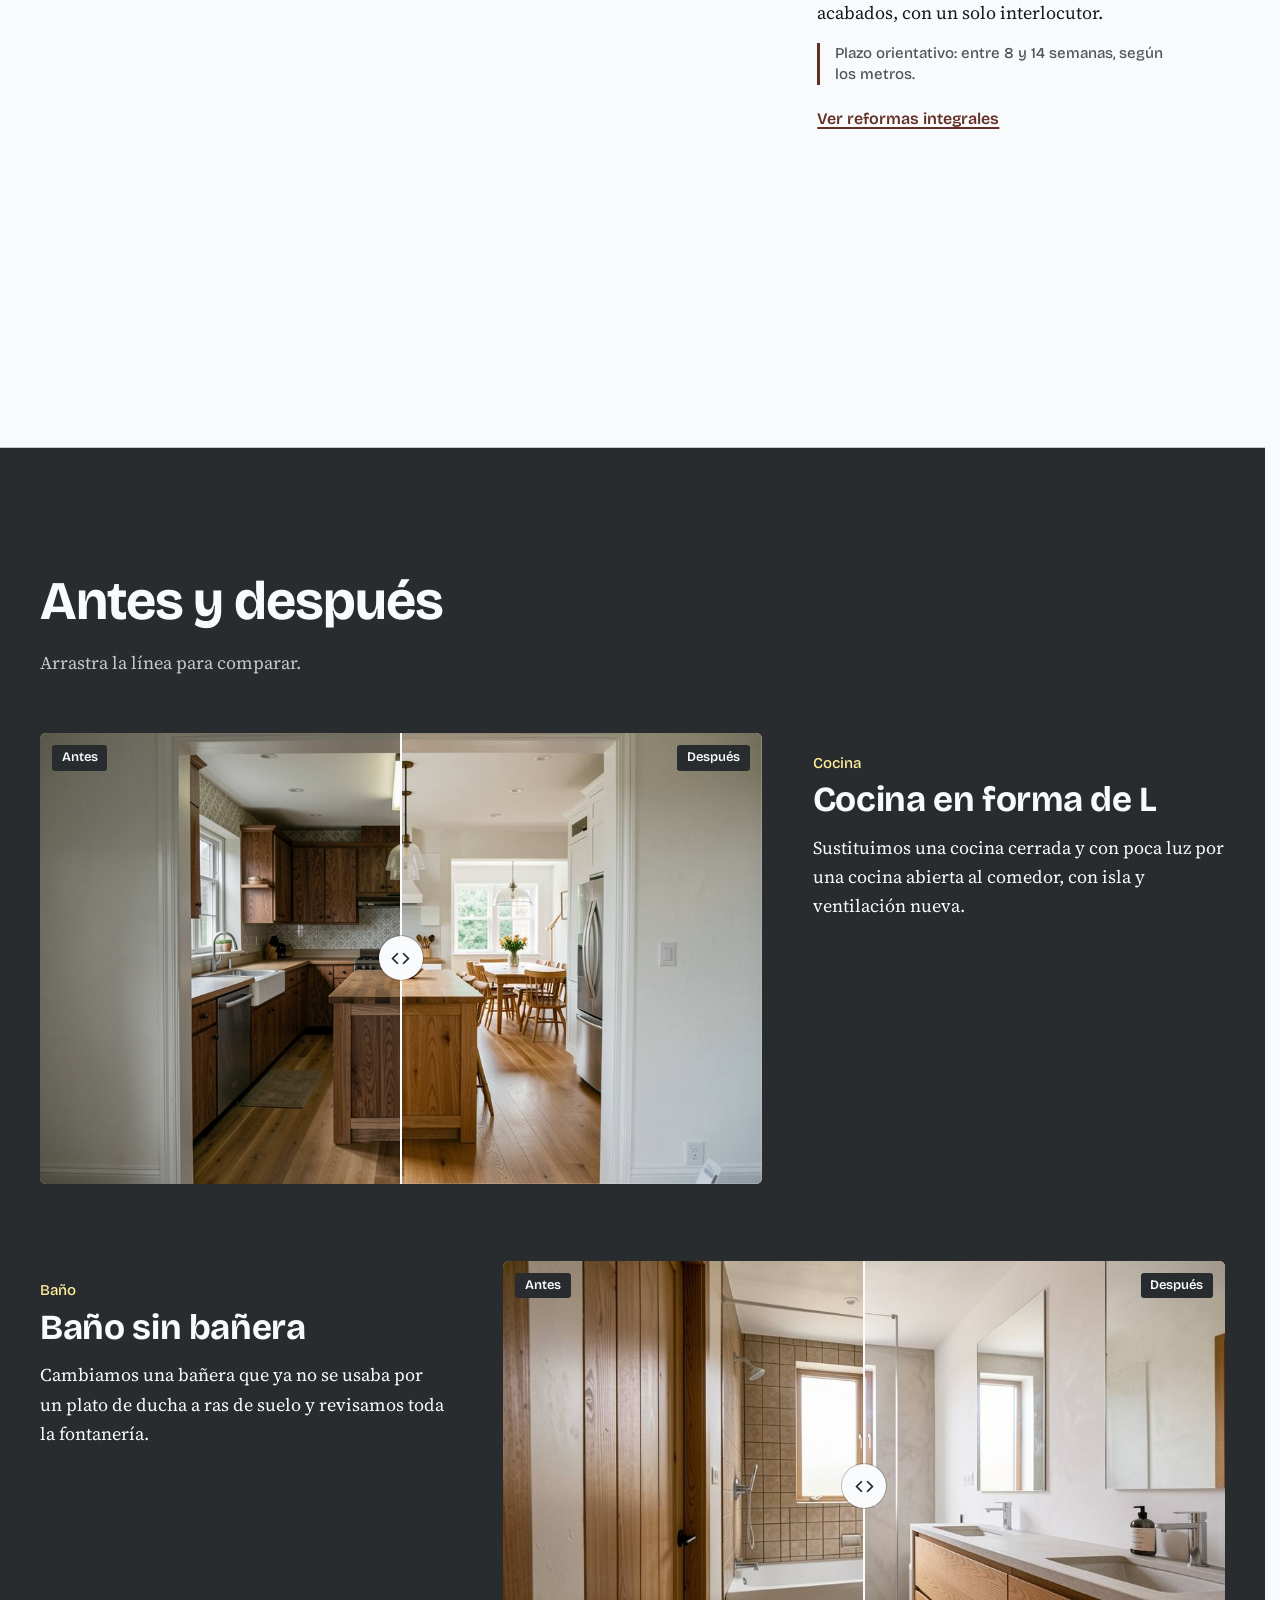
==== commit eacfe0e7: "Retocs pendents: correu del panell que convida a demanar la visita (es/ca/en, jutge Opus 5/5) i avís" ====
--- a/index.html
+++ b/index.html
@@ -8,7 +8,7 @@
   <meta property="og:type" content="website">
   <meta property="og:title" content="Cota Cero Reformas · Reformas integrales, cocinas y baños">
   <meta property="og:description" content="Reformamos cocinas, baños y viviendas completas. Horquilla de precio en un minuto y, después de la visita, presupuesto por partidas y fecha de entrega en contrato.">
-  <meta property="og:image" content="https://cota-cero.pages.dev/assets/img/srv-integral.jpg">
+  <meta property="og:image" content="https://cotacero.ductik.com/assets/img/srv-integral.jpg">
   <meta name="twitter:card" content="summary_large_image">
   <!-- Web de demostració: no s'indexa (PLA.md §Honestedat). -->
   <meta name="robots" content="noindex, nofollow">
@@ -16,8 +16,8 @@
   <link rel="icon" href="assets/favicon.svg" type="image/svg+xml">
   <link rel="preload" href="assets/fonts/BricolageGrotesque-0.woff2" as="font" type="font/woff2" crossorigin>
   <link rel="stylesheet" href="css/fonts.css?v=20261021c">
-  <link rel="stylesheet" href="css/styles.css?v=20261025b">
-  <link rel="stylesheet" href="css/sala.css?v=20261026a">
+  <link rel="stylesheet" href="css/styles.css?v=20261027a">
+  <link rel="stylesheet" href="css/sala.css?v=20261027a">
   <link rel="stylesheet" href="css/maqueta.css?v=20261026b">
   <!-- Three.js per a la maqueta (js/pis3d.js): només es baixa quan la secció és a prop -->
   <script type="importmap">{ "imports": { "three": "./assets/js/three/three.module.min.js" } }</script>
@@ -444,7 +444,7 @@
   <a class="wa" href="https://wa.me/34600000000" aria-label="Escribir por WhatsApp">
     <svg viewBox="0 0 24 24" aria-hidden="true"><path fill="currentColor" d="M12 2a10 10 0 0 0-8.6 15.1L2 22l5-1.3A10 10 0 1 0 12 2Zm0 18.2a8.2 8.2 0 0 1-4.2-1.2l-.3-.2-3 .8.8-2.9-.2-.3A8.2 8.2 0 1 1 12 20.2Zm4.5-6.1c-.2-.1-1.5-.7-1.7-.8s-.4-.1-.6.1-.7.8-.8 1-.3.2-.5.1a6.7 6.7 0 0 1-3.3-2.9c-.3-.4.3-.4.7-1.3a.5.5 0 0 0 0-.5l-.8-1.9c-.2-.5-.4-.4-.6-.4h-.5a1 1 0 0 0-.7.3 3 3 0 0 0-.9 2.2 5.2 5.2 0 0 0 1.1 2.8 11.9 11.9 0 0 0 4.6 4c1.7.7 2.4.8 3.2.7a2.8 2.8 0 0 0 1.8-1.3 2.3 2.3 0 0 0 .2-1.3c-.1-.1-.3-.2-.5-.3Z"/></svg>
   </a>
-<script src="js/traduccions.js?v=20261026g" defer></script>
+<script src="js/traduccions.js?v=20261027a" defer></script>
 <script src="js/main.js?v=20261021c" defer></script>
 <script src="js/sala.js?v=20261026a" defer></script>
 <script src="js/maqueta-home.js?v=20261026a" type="module"></script>
--- a/css/styles.css
+++ b/css/styles.css
@@ -363,6 +363,8 @@
 .cta-final .cta-tel { font: 700 var(--t-l)/1 var(--f-titol); color: var(--accent); text-decoration: none; }
 .cta-final .cta-tel:hover { text-decoration: underline; }
 @media (max-width: 860px) { .cta-final-in { grid-template-columns: 1fr; } }
+/* Al mòbil, el títol no passa per sota del WhatsApp flotant (1rem + 3,5rem de la vora dreta, i una mica d'aire) */
+@media (max-width: 560px) { .cta-final h2 { max-width: min(16ch, calc(100vw - var(--gutter) - 5rem)); } }
 
 .peu { background: var(--bloc-fosc); color: var(--superficie-2); padding-block: 3.5rem 2rem; border-top: 1px solid var(--bloc-fosc-2); font-size: 1rem; }
 .peu-in { display: grid; grid-template-columns: minmax(0, 2fr) repeat(2, minmax(0, 1fr)); gap: 2rem; }
--- a/css/sala.css
+++ b/css/sala.css
@@ -43,6 +43,10 @@
   background: radial-gradient(ellipse 85% 95% at 0% 100%, rgb(var(--sala-fosc) / .82) 0%, rgb(var(--sala-fosc) / .7) 50%, rgb(var(--sala-fosc) / 0) 88%);
 }
 @media (max-width: 760px) {
+  /* Els botons del hero, per sobre del WhatsApp flotant (3,5rem a 1rem de baix). Sense moviment, la capçalera és
+     sticky i l'escenari comença a sota seu: el hero acaba una capçalera més avall de la pantalla. */
+  .sala-hero { padding-bottom: 5.75rem; }
+  html:not(.sala-moviment) .sala-hero { padding-bottom: calc(var(--cap-h) + 5.75rem); }
   .sala-hero::before { background: linear-gradient(to top, rgb(var(--sala-fosc) / .84) 0%, rgb(var(--sala-fosc) / .64) 48%, rgb(var(--sala-fosc) / 0) 82%); }
 }
 .sala-hero h1 {
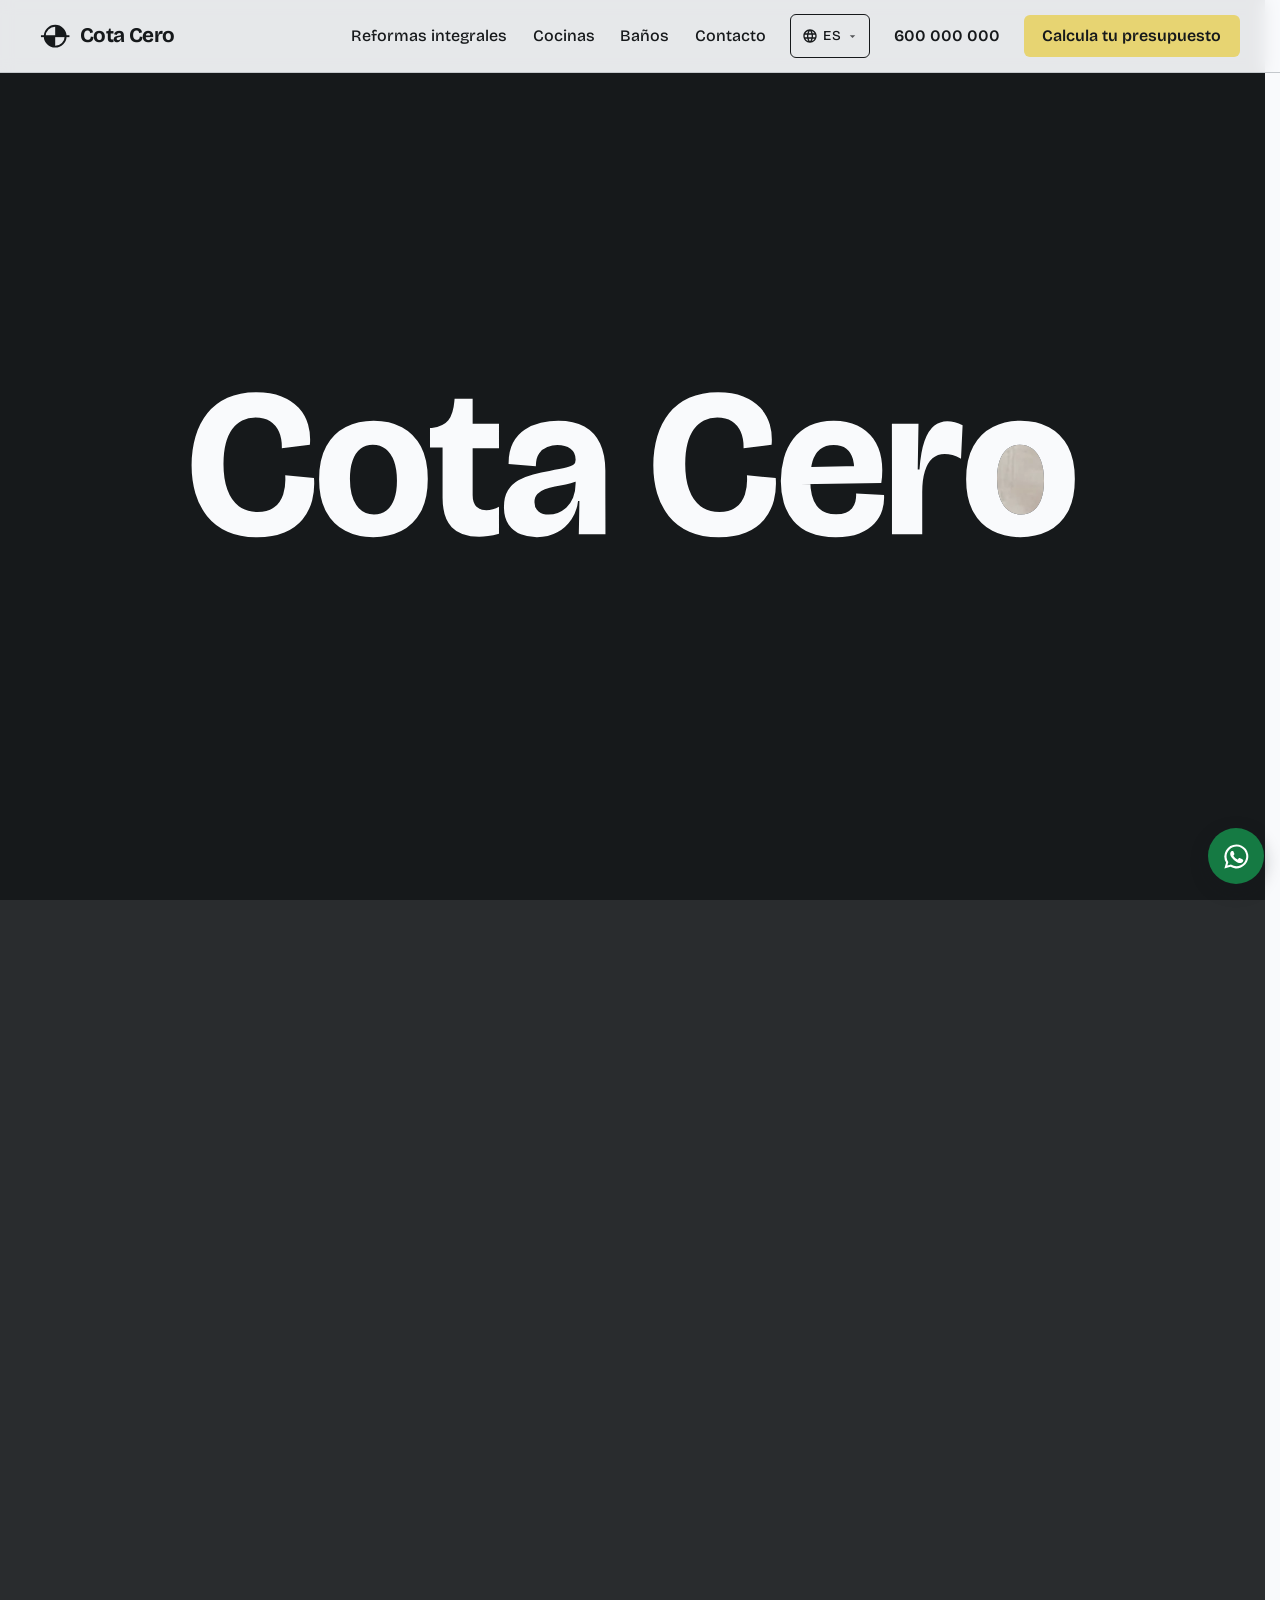
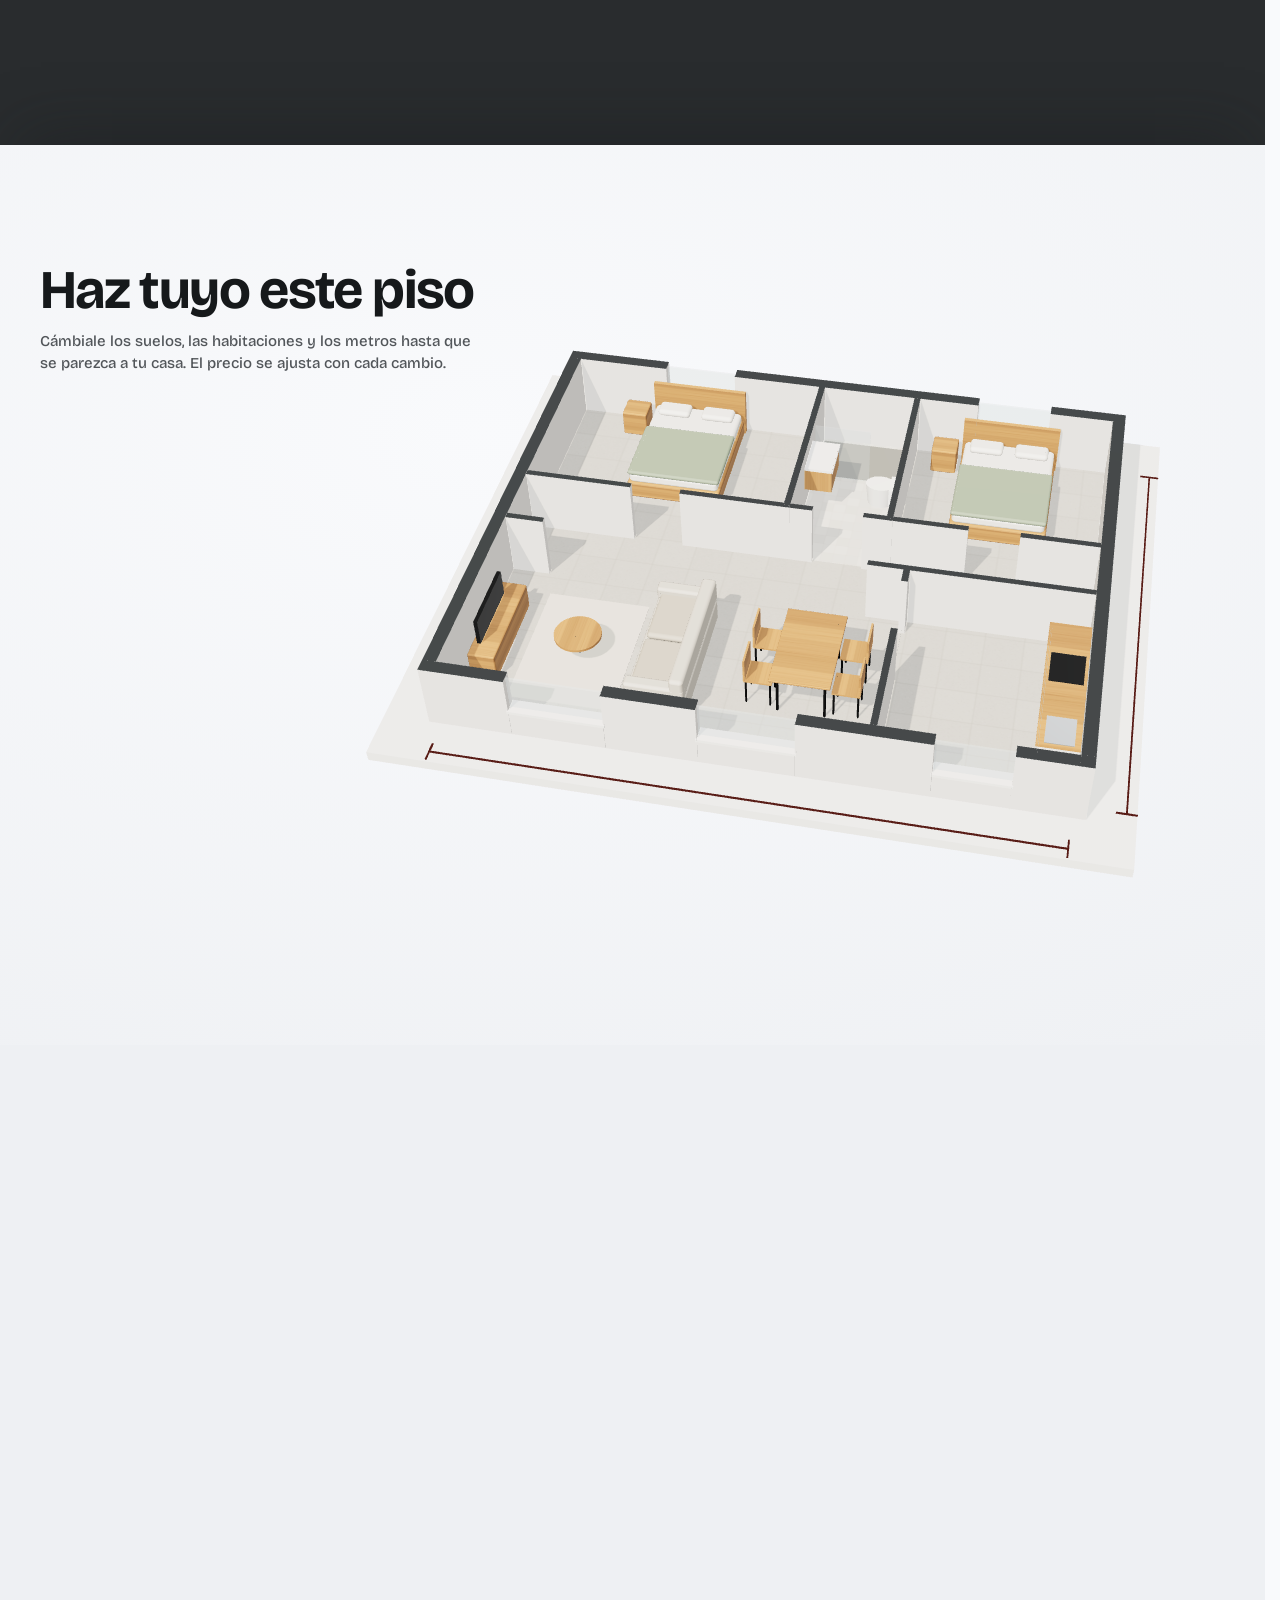
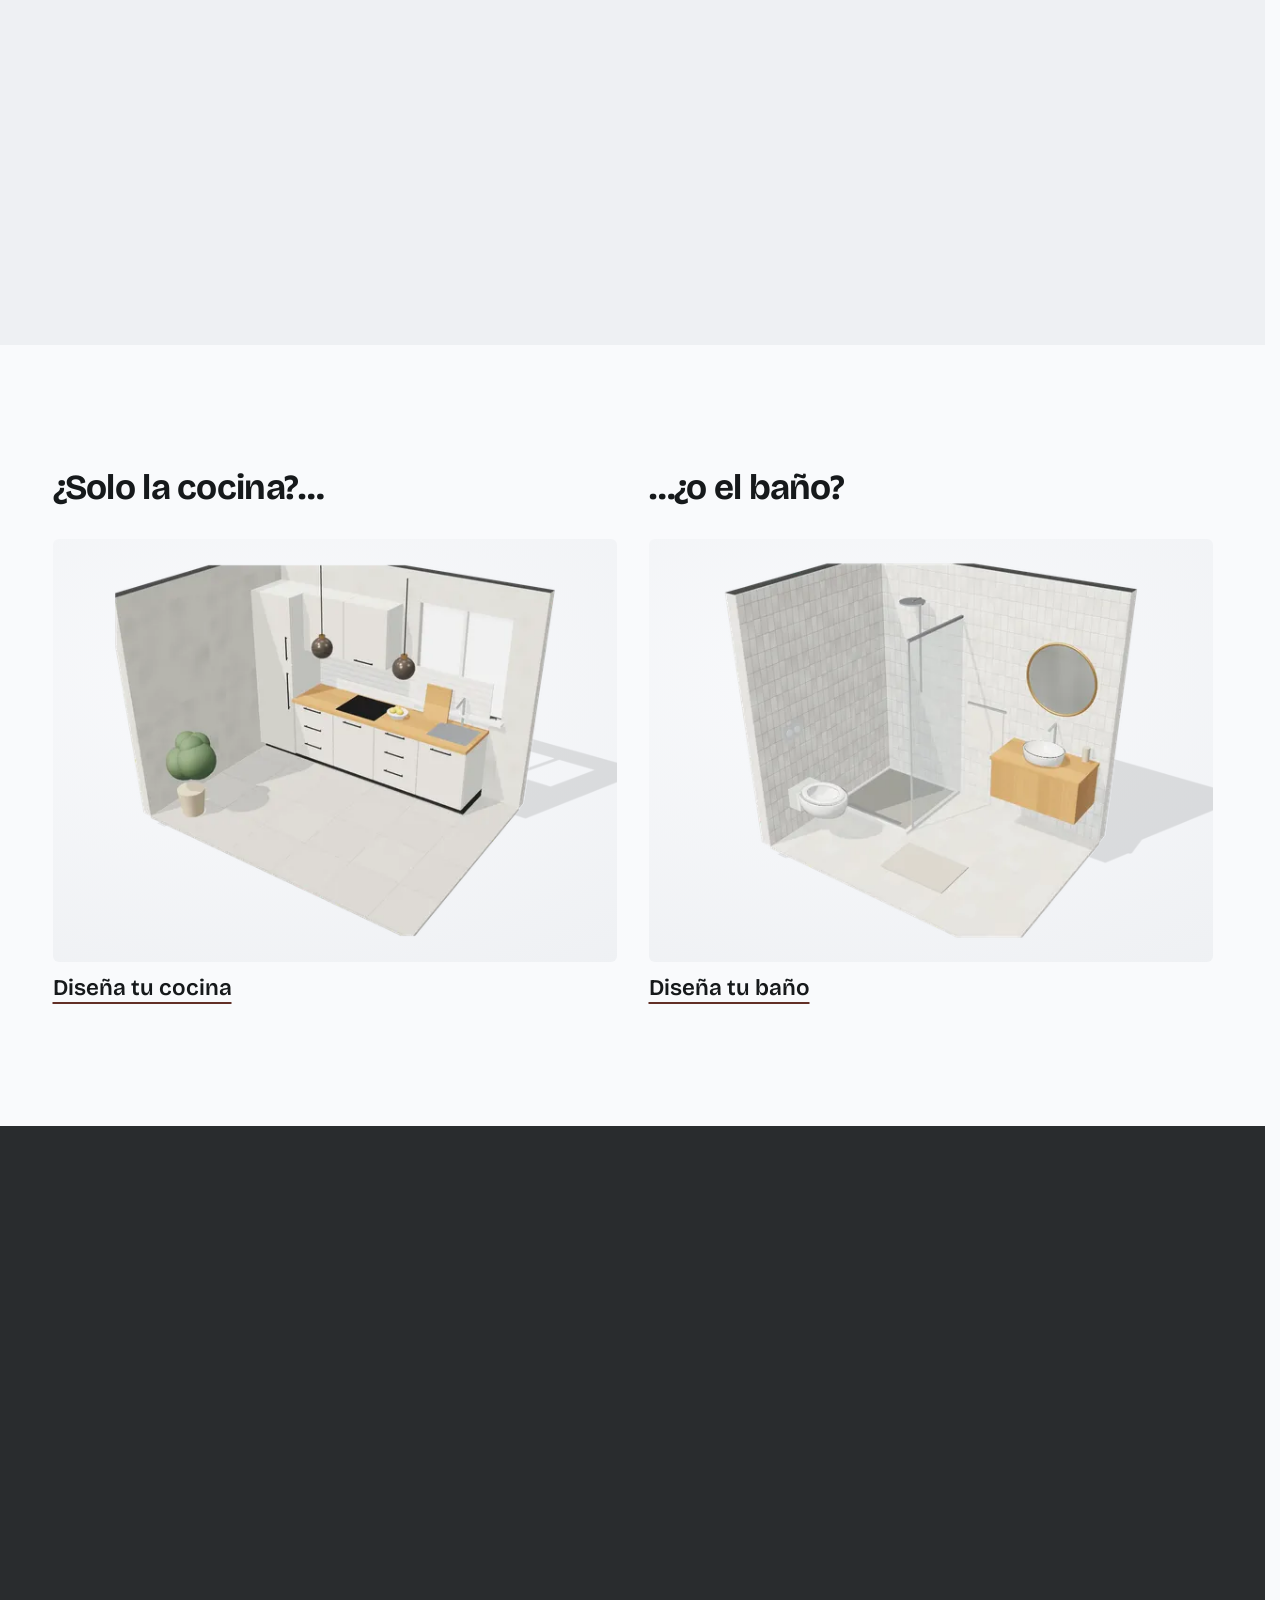
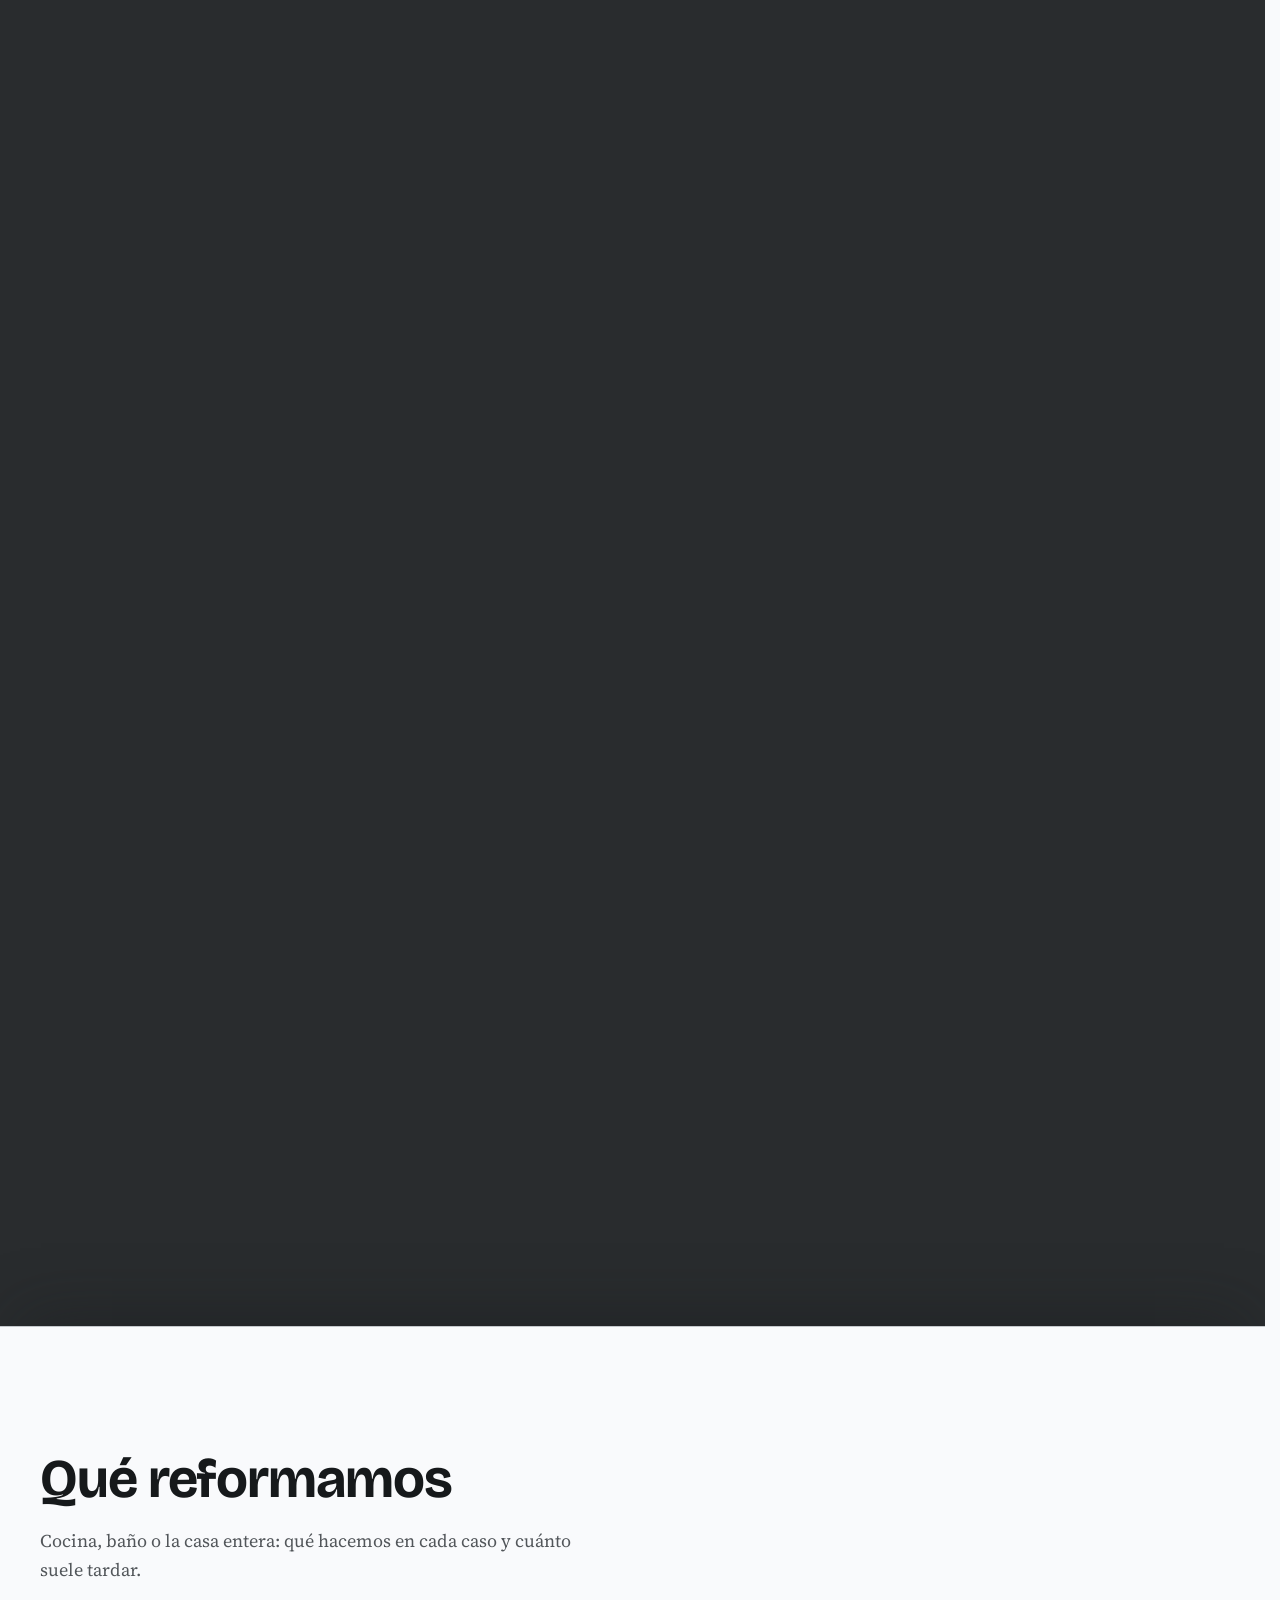
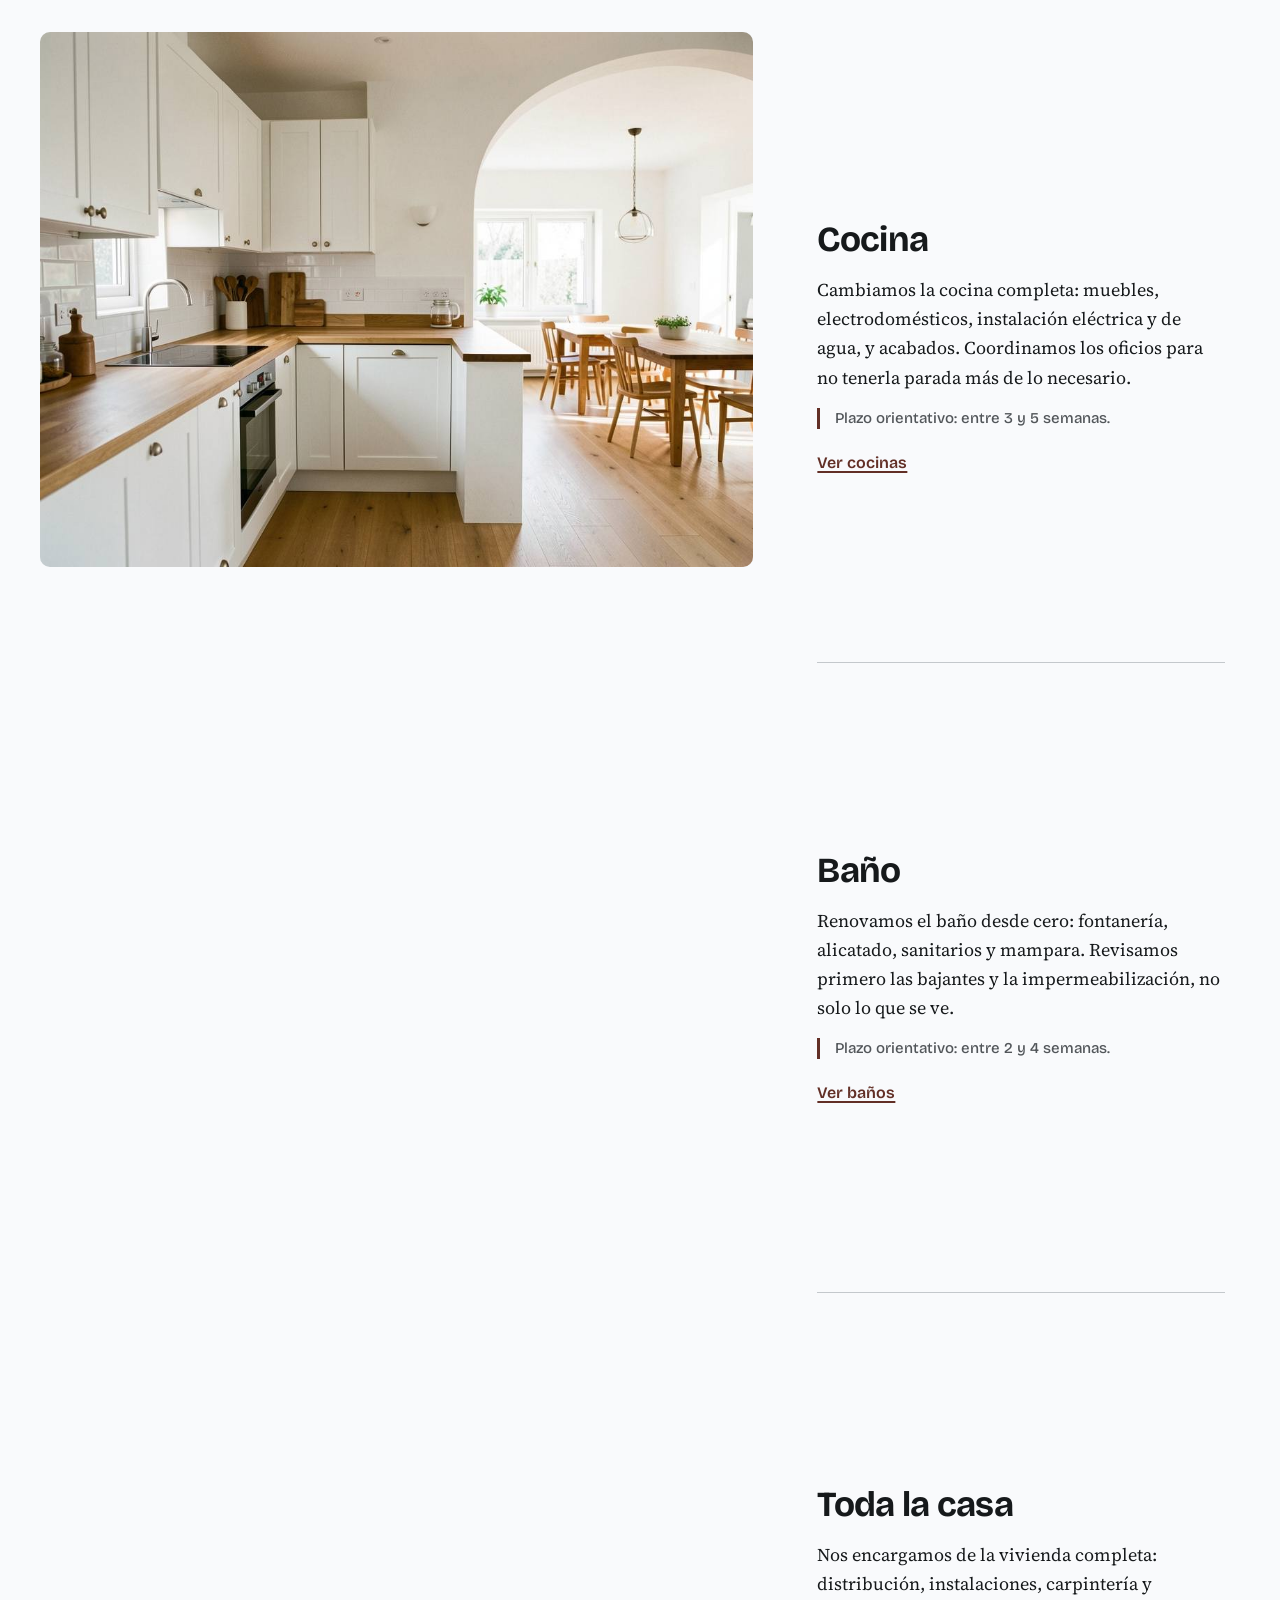
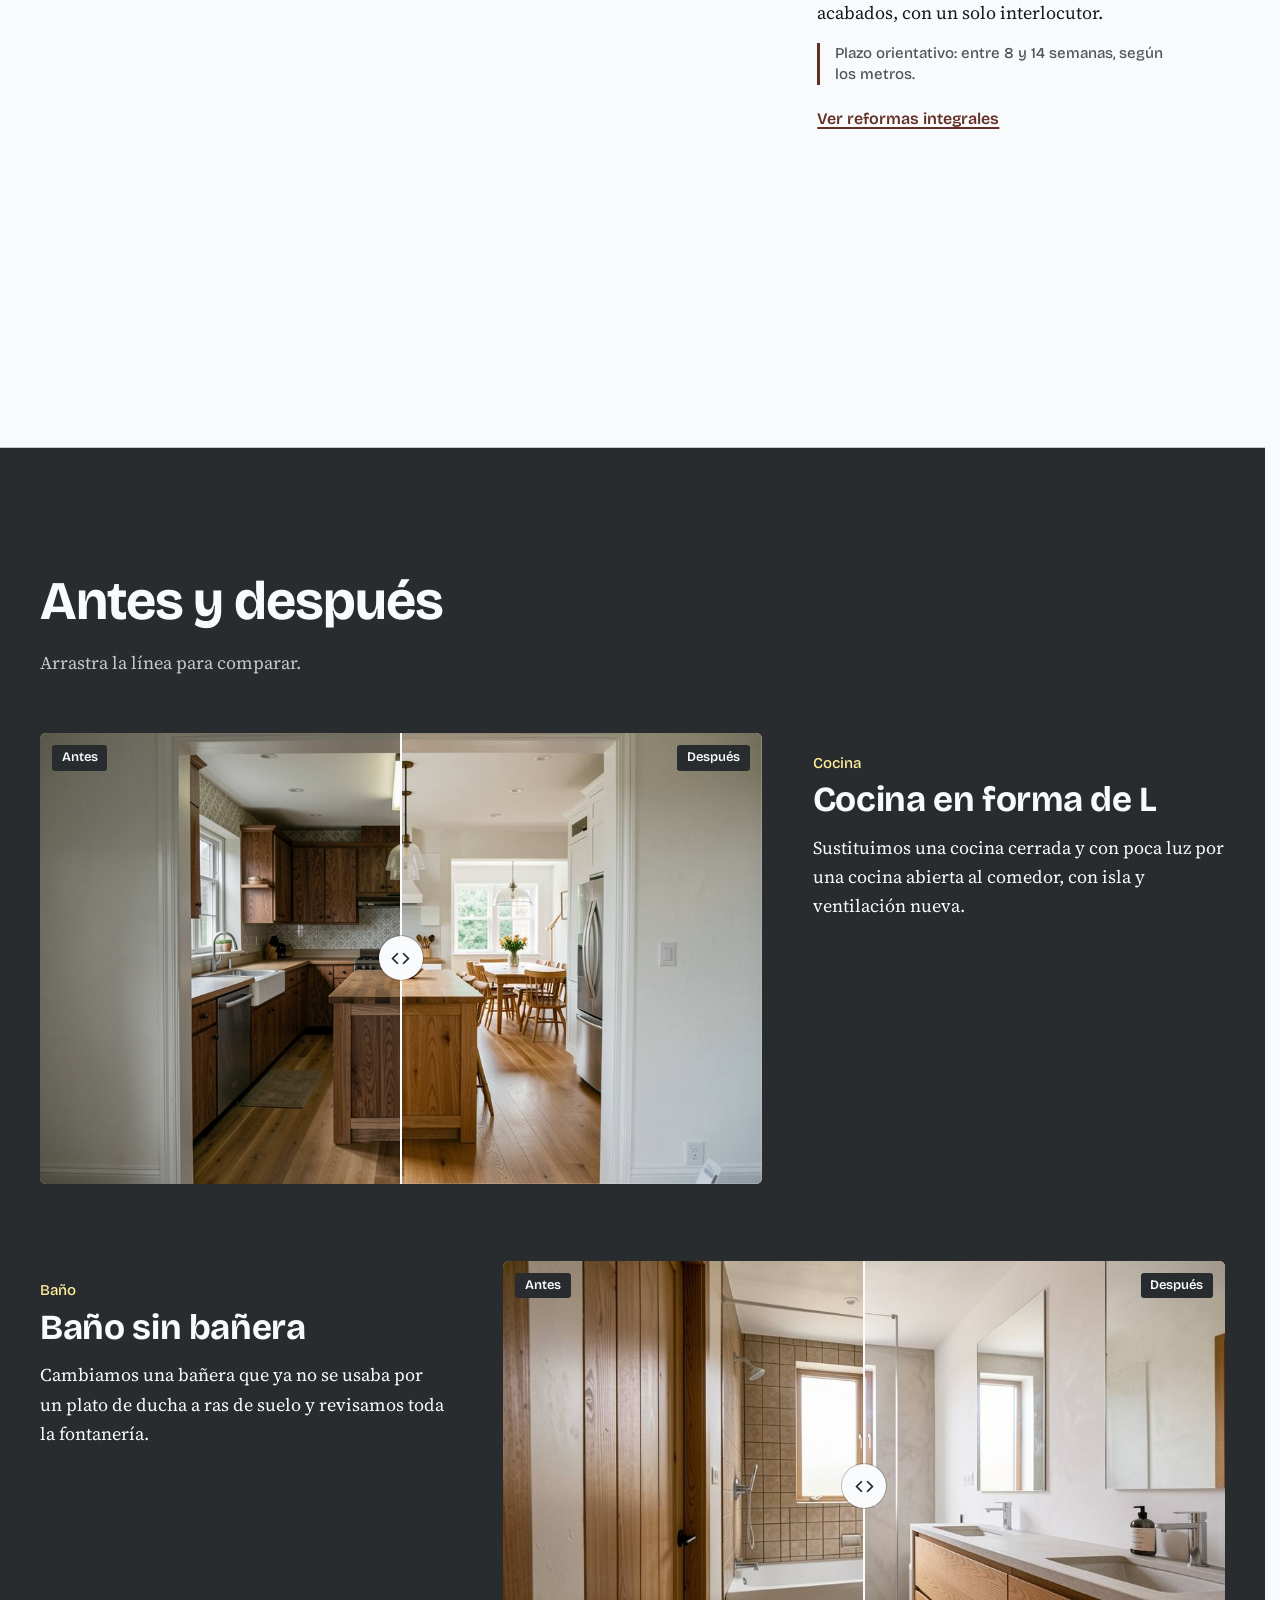
==== commit 89ed30ea: "Pendents del producte: CLS dels serveis (foto del hero al lloc des del CSS i preload de la font, de " ====
--- a/index.html
+++ b/index.html
@@ -16,9 +16,9 @@
   <link rel="icon" href="assets/favicon.svg" type="image/svg+xml">
   <link rel="preload" href="assets/fonts/BricolageGrotesque-0.woff2" as="font" type="font/woff2" crossorigin>
   <link rel="stylesheet" href="css/fonts.css?v=20261021c">
-  <link rel="stylesheet" href="css/styles.css?v=20261027a">
-  <link rel="stylesheet" href="css/sala.css?v=20261027a">
-  <link rel="stylesheet" href="css/maqueta.css?v=20261026b">
+  <link rel="stylesheet" href="css/styles.css?v=20261112a">
+  <link rel="stylesheet" href="css/sala.css?v=20261112a">
+  <link rel="stylesheet" href="css/maqueta.css?v=20261112a">
   <!-- Three.js per a la maqueta (js/pis3d.js): només es baixa quan la secció és a prop -->
   <script type="importmap">{ "imports": { "three": "./assets/js/three/three.module.min.js" } }</script>
   <script type="application/ld+json">
--- a/css/styles.css
+++ b/css/styles.css
@@ -110,20 +110,34 @@
   transition: background-color .2s, color .2s, border-color .2s;
 }
 .btn:disabled { opacity: .6; cursor: progress; }
+/* Botó amb dues etiquetes a la mateixa cel·la: en passar a «Enviando…» no canvia de mida (PLANTILLA-NOVA-WEB.md §4) */
+.boto-doble { display: inline-grid; place-items: center; }
+.boto-doble > span { grid-area: 1 / 1; }
+.boto-doble > span + span, .boto-doble[aria-busy="true"] > span:first-child { visibility: hidden; }
+.boto-doble[aria-busy="true"] > span + span { visibility: visible; }
 .btn-principal { background: var(--boto); color: var(--text); border-color: transparent; }   /* tots els botons de mantega, sense contorn (en Lluc, 25/10/2026; desfà la vora de grafit del 21/10) */
-.btn-principal:hover { background: var(--boto-hover); }
+/* tots els botons de mantega, sense contorn (en Lluc, 25/10/2026; desfà la vora de grafit del 21/10) */
+@media (hover: hover) {
+  .btn-principal:hover { background: var(--boto-hover); }
+}
 .btn-linia { border-color: var(--text); color: var(--text); background: transparent; }
-.btn-linia:hover { background: var(--bloc-fosc); color: var(--fons); }
+@media (hover: hover) {
+  .btn-linia:hover { background: var(--bloc-fosc); color: var(--fons); }
+}
 .fosc .btn-principal { border-color: transparent; }
 .fosc .btn-linia { border-color: var(--superficie-2); color: var(--fons); }
-.fosc .btn-linia:hover { background: var(--fons); color: var(--text); }
+@media (hover: hover) {
+  .fosc .btn-linia:hover { background: var(--fons); color: var(--text); }
+}
 .botons { display: flex; flex-wrap: wrap; gap: 0.75rem; margin-top: 2rem; }
 
 .enllac {
   font: 600 1rem/1.3 var(--f-titol); color: var(--marca);
   text-decoration: underline; text-decoration-thickness: 1.5px;
 }
-.enllac:hover { color: var(--marca-fosc); }
+@media (hover: hover) {
+  .enllac:hover { color: var(--marca-fosc); }
+}
 
 /* ── Capçalera ───────────────────────────────────────────────────────── */
 .cap {
@@ -141,10 +155,15 @@
 .marca svg { width: 1.9rem; height: 1.9rem; }
 .nav { display: flex; align-items: center; gap: 1.6rem; }
 .nav a { font: 500 1rem/1 var(--f-titol); text-decoration: none; padding-block: 0.4rem; }
-.nav a:hover, .nav a[aria-current="page"] { color: var(--marca); }
+.nav a[aria-current="page"] { color: var(--marca); }
+@media (hover: hover) {
+  .nav a:hover { color: var(--marca); }
+}
 .nav a[aria-current="page"] { text-decoration: underline; text-decoration-thickness: 1.5px; }
 .cap-tel { font: 600 1rem/1 var(--f-titol); text-decoration: none; white-space: nowrap; }
-.cap-tel:hover { color: var(--marca); }
+@media (hover: hover) {
+  .cap-tel:hover { color: var(--marca); }
+}
 .cap .btn { min-height: 2.6rem; padding-inline: 1.1rem; }
 .nav-obre {
   display: none; width: 2.75rem; height: 2.75rem; border: 1.5px solid var(--text);
@@ -361,7 +380,9 @@
 .cta-final h2 { max-width: 16ch; }
 .cta-final-in { display: grid; grid-template-columns: minmax(0, 7fr) minmax(0, 4fr); gap: 2rem; align-items: end; }
 .cta-final .cta-tel { font: 700 var(--t-l)/1 var(--f-titol); color: var(--accent); text-decoration: none; }
-.cta-final .cta-tel:hover { text-decoration: underline; }
+@media (hover: hover) {
+  .cta-final .cta-tel:hover { text-decoration: underline; }
+}
 @media (max-width: 860px) { .cta-final-in { grid-template-columns: 1fr; } }
 /* Al mòbil, el títol no passa per sota del WhatsApp flotant (1rem + 3,5rem de la vora dreta, i una mica d'aire) */
 @media (max-width: 560px) { .cta-final h2 { max-width: min(16ch, calc(100vw - var(--gutter) - 5rem)); } }
@@ -373,7 +394,9 @@
 .peu h2 { font-size: 1rem; color: var(--fons); letter-spacing: 0; margin-bottom: 0.9rem; }
 .peu li + li { margin-top: 0.45rem; }
 .peu a { text-decoration: none; }
-.peu a:hover { color: var(--accent); text-decoration: underline; }
+@media (hover: hover) {
+  .peu a:hover { color: var(--accent); text-decoration: underline; }
+}
 .peu-baix { margin-top: 3rem; padding-top: 1.5rem; border-top: 1px solid var(--bloc-fosc-2); display: flex; flex-wrap: wrap; gap: 0.5rem 1.5rem; font-size: var(--t-s); }
 @media (max-width: 760px) { .peu-in { grid-template-columns: 1fr; } }
 
@@ -384,7 +407,9 @@
 .servei-hero .hero-sub { margin-top: 1.25rem; }
 .molla { font: 500 var(--t-s)/1.3 var(--f-titol); color: var(--text-suau); margin-bottom: 1.25rem; }
 .molla a { text-decoration: none; }
-.molla a:hover { color: var(--marca); text-decoration: underline; }
+@media (hover: hover) {
+  .molla a:hover { color: var(--marca); text-decoration: underline; }
+}
 @media (max-width: 860px) { .servei-hero-in { grid-template-columns: 1fr; } }
 
 .dues-col { display: grid; grid-template-columns: minmax(0, 4fr) minmax(0, 7fr); gap: clamp(2rem, 5vw, 5rem); }
@@ -421,7 +446,9 @@
   display: block; padding: 1.75rem; border: 1.5px solid var(--text); border-radius: var(--radi);
   text-decoration: none; transition: background-color .2s, color .2s;
 }
-.tambe a:hover { background: var(--bloc-fosc); color: var(--fons); }
+@media (hover: hover) {
+  .tambe a:hover { background: var(--bloc-fosc); color: var(--fons); }
+}
 .tambe h3 { font-size: var(--t-m); }
 .tambe p { margin-top: 0.5rem; font-size: 1rem; }
 @media (max-width: 640px) { .tambe { grid-template-columns: 1fr; } }
@@ -478,13 +505,17 @@
   background: var(--whatsapp); color: var(--blanc); box-shadow: 0 6px 18px rgb(22 25 28 / .28);
 }
 .wa svg { width: 1.8rem; height: 1.8rem; }
-.wa:hover { background: var(--whatsapp-hover); }
+@media (hover: hover) {
+  .wa:hover { background: var(--whatsapp-hover); }
+}
 
 /* ── v2: fotos i seccions noves (15/09/2026). Les bandes fosques (abans --nit) ja són --bloc-fosc. */
 .fosc-calid { background: var(--bloc-fosc); color: var(--fons); }
 .fosc-calid .intro { color: var(--grafit-300); }
 .fosc-calid .btn-principal { background: var(--boto); color: var(--text); }
-.fosc-calid .btn-principal:hover { background: var(--blanc); }
+@media (hover: hover) {
+  .fosc-calid .btn-principal:hover { background: var(--blanc); }
+}
 .fosc-calid :focus-visible { outline-color: var(--accent); }
 .fosc-calid .projecte-tipus { color: var(--accent); }
 
@@ -503,7 +534,9 @@
 .calc-tipus img { position: absolute; inset: 0; width: 100%; height: 100%; object-fit: cover; z-index: -2; transition: transform .5s ease; }
 .calc-tipus a::after { content: ""; position: absolute; inset: 0; z-index: -1; background: linear-gradient(180deg, rgba(43,38,34,0) 40%, rgba(43,38,34,.85) 100%); }
 .calc-tipus span { position: absolute; left: 1rem; right: 1rem; bottom: .9rem; font: 700 1.2rem/1.15 var(--f-titol); }
-.calc-tipus a:hover img { transform: scale(1.04); }
+@media (hover: hover) {
+  .calc-tipus a:hover img { transform: scale(1.04); }
+}
 @media (max-width: 860px) {
   .calc-crida-in { grid-template-columns: 1fr; }
   .calc-tipus a { aspect-ratio: 4 / 5; }
@@ -527,7 +560,9 @@
 .galeria button { display: block; width: 100%; padding: 0; border: 0; background: none; cursor: zoom-in; border-radius: var(--radi); overflow: hidden; }
 .galeria img { width: 100%; aspect-ratio: 4 / 3; object-fit: cover; transition: transform .5s ease; }
 .galeria figure:nth-child(1) img, .galeria figure:nth-child(6) img { aspect-ratio: 16 / 10; }
-.galeria button:hover img { transform: scale(1.03); }
+@media (hover: hover) {
+  .galeria button:hover img { transform: scale(1.03); }
+}
 .galeria figcaption { margin-top: .55rem; }
 .galeria figcaption strong { display: block; font: 600 1rem/1.3 var(--f-titol); }
 .galeria figcaption span { font: 500 var(--t-xs)/1.3 var(--f-titol); color: var(--marca); }
@@ -548,7 +583,9 @@
 .servei-hero .foto { --ratio: 16 / 10; }
 .tambe a { padding: 0; overflow: hidden; }
 .tambe a img { width: 100%; aspect-ratio: 16 / 9; object-fit: cover; transition: transform .5s ease; }
-.tambe a:hover img { transform: scale(1.03); }
+@media (hover: hover) {
+  .tambe a:hover img { transform: scale(1.03); }
+}
 .tambe a .tambe-text { display: block; padding: 1.25rem 1.5rem 1.5rem; }
 
 /* Comparador amb fotos reals */
@@ -575,12 +612,18 @@
 .hero-foto .hero-sub { margin: 1.4rem auto 0; max-width: 38rem; color: var(--grafit-50); }
 .hero-foto .botons { justify-content: center; }
 .hero-foto .btn-principal { background: var(--boto); color: var(--text); }
-.hero-foto .btn-principal:hover { background: var(--blanc); }
+@media (hover: hover) {
+  .hero-foto .btn-principal:hover { background: var(--blanc); }
+}
 .hero-foto .btn-linia { border-color: rgba(255,255,255,.85); color: var(--blanc); }
-.hero-foto .btn-linia:hover { background: var(--blanc); color: var(--text); }
+@media (hover: hover) {
+  .hero-foto .btn-linia:hover { background: var(--blanc); color: var(--text); }
+}
 .hero-foto .hero-nota { margin-top: 1rem; font: 500 var(--t-s)/1.3 var(--f-titol); color: var(--grafit-100); }
 .hero-foto .molla { color: var(--grafit-100); margin-bottom: 1rem; }
-.hero-foto .molla a:hover { color: var(--blanc); }
+@media (hover: hover) {
+  .hero-foto .molla a:hover { color: var(--blanc); }
+}
 .hero-foto :focus-visible { outline-color: var(--accent); }
 
 /* «Qué incluye» + «Cómo lo hacemos»: dues targetes centrades, amb aire */
@@ -618,7 +661,9 @@
 .despres { background: var(--bloc-fosc); color: var(--fons); padding: clamp(1.5rem, 3vw, 2.25rem); border-radius: 10px; }
 .despres p { color: var(--grafit-300); }
 .despres .btn-principal { background: var(--boto); color: var(--text); margin-top: 1.25rem; }
-.despres .btn-principal:hover { background: var(--blanc); }
+@media (hover: hover) {
+  .despres .btn-principal:hover { background: var(--blanc); }
+}
 .despres .cta-tel { color: var(--accent); }
 
 /* Ressenyes en format Google (només home; són d'exemple i ho diu l'etiqueta) */
@@ -723,8 +768,10 @@
   letter-spacing: 0.02em;
   cursor: pointer;
 }
-.tria-idioma-boto:hover,
 .tria-idioma-boto[aria-expanded='true'] { background: var(--tria-hover); }
+@media (hover: hover) {
+  .tria-idioma-boto:hover { background: var(--tria-hover); }
+}
 .tria-idioma-boto svg { width: 16px; height: 16px; fill: currentColor; flex: none; }
 .tria-idioma-punta { width: 11px !important; height: 11px !important; opacity: 0.7; }
 .tria-idioma-boto[aria-expanded='true'] .tria-idioma-punta { transform: rotate(180deg); }
@@ -760,7 +807,9 @@
   text-align: left;
   cursor: pointer;
 }
-.tria-idioma-menu button:hover { background: var(--tria-hover); }
+@media (hover: hover) {
+  .tria-idioma-menu button:hover { background: var(--tria-hover); }
+}
 .tria-idioma-menu button[aria-current='true'] { font-weight: 600; color: var(--tria-actiu); }
 .tria-idioma-menu button[aria-current='true']::after { content: '✓'; margin-left: auto; }
 
--- a/css/sala.css
+++ b/css/sala.css
@@ -271,7 +271,9 @@
   flex: none; width: clamp(14rem, min(30vw, 32svh), 27rem); transform-origin: 50% 100%; will-change: transform, opacity;
 }
 .sala-moviment .galeria-carril .galeria figure img { aspect-ratio: 4 / 5; }
-.sala-moviment .galeria-carril .galeria button:hover img { transform: none; }
+@media (hover: hover) {
+  .sala-moviment .galeria-carril .galeria button:hover img { transform: none; }
+}
 .sala-moviment .galeria-carril .galeria figcaption { max-width: 100%; }
 
 /* El contracte, en una secció pròpia (16/10/2026): el full sobre la sala acabada */
--- a/css/maqueta.css
+++ b/css/maqueta.css
@@ -31,7 +31,9 @@
   transition: opacity .5s, transform .5s, background-color .2s;
 }
 .maqueta-feta .maqueta-crida, .maqueta-quieta .maqueta-crida { opacity: 1; transform: translate(-50%, 0); }
-.maqueta-render:hover .maqueta-crida { background: var(--boto-hover); }
+@media (hover: hover) {
+  .maqueta-render:hover .maqueta-crida { background: var(--boto-hover); }
+}
 .maqueta-quieta { height: auto; }
 .maqueta-quieta .maqueta-fixe { position: relative; height: min(100svh, 54rem); }
 .maqueta-quieta .maqueta-render { cursor: pointer; }
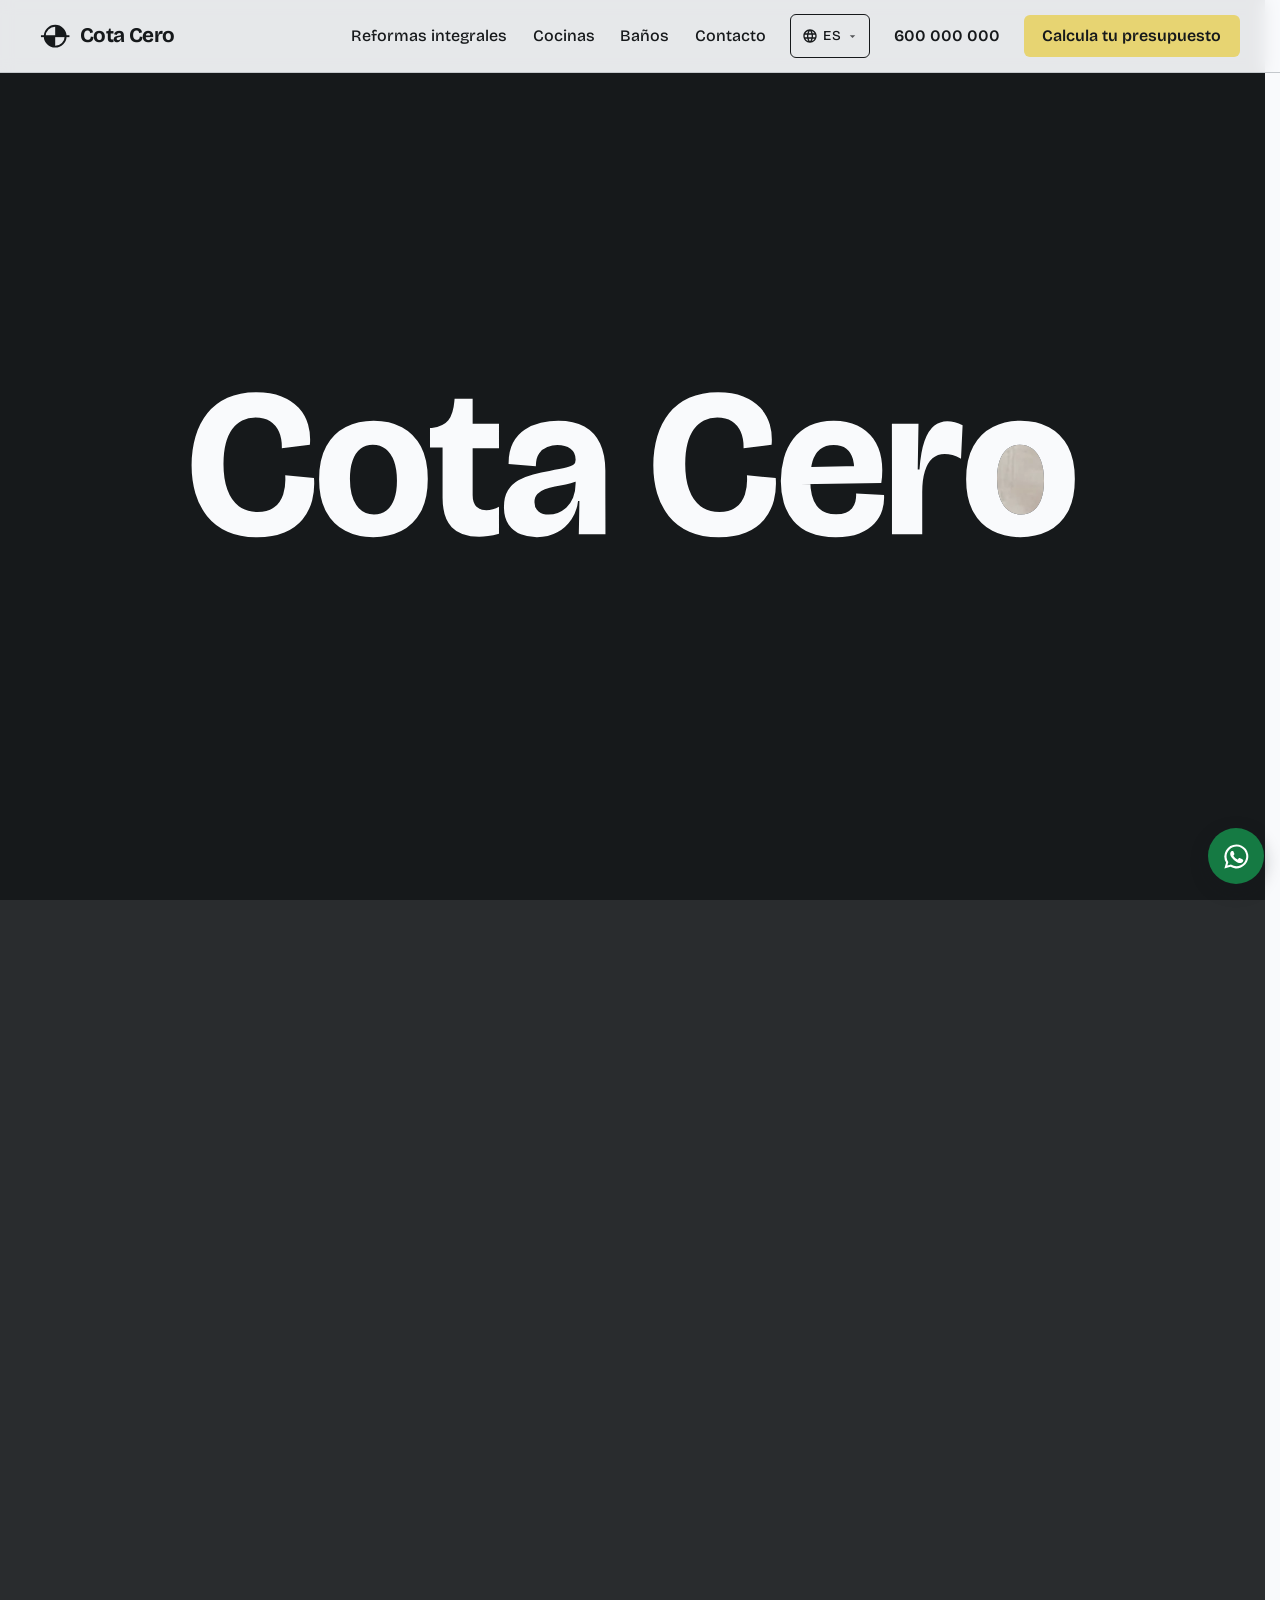
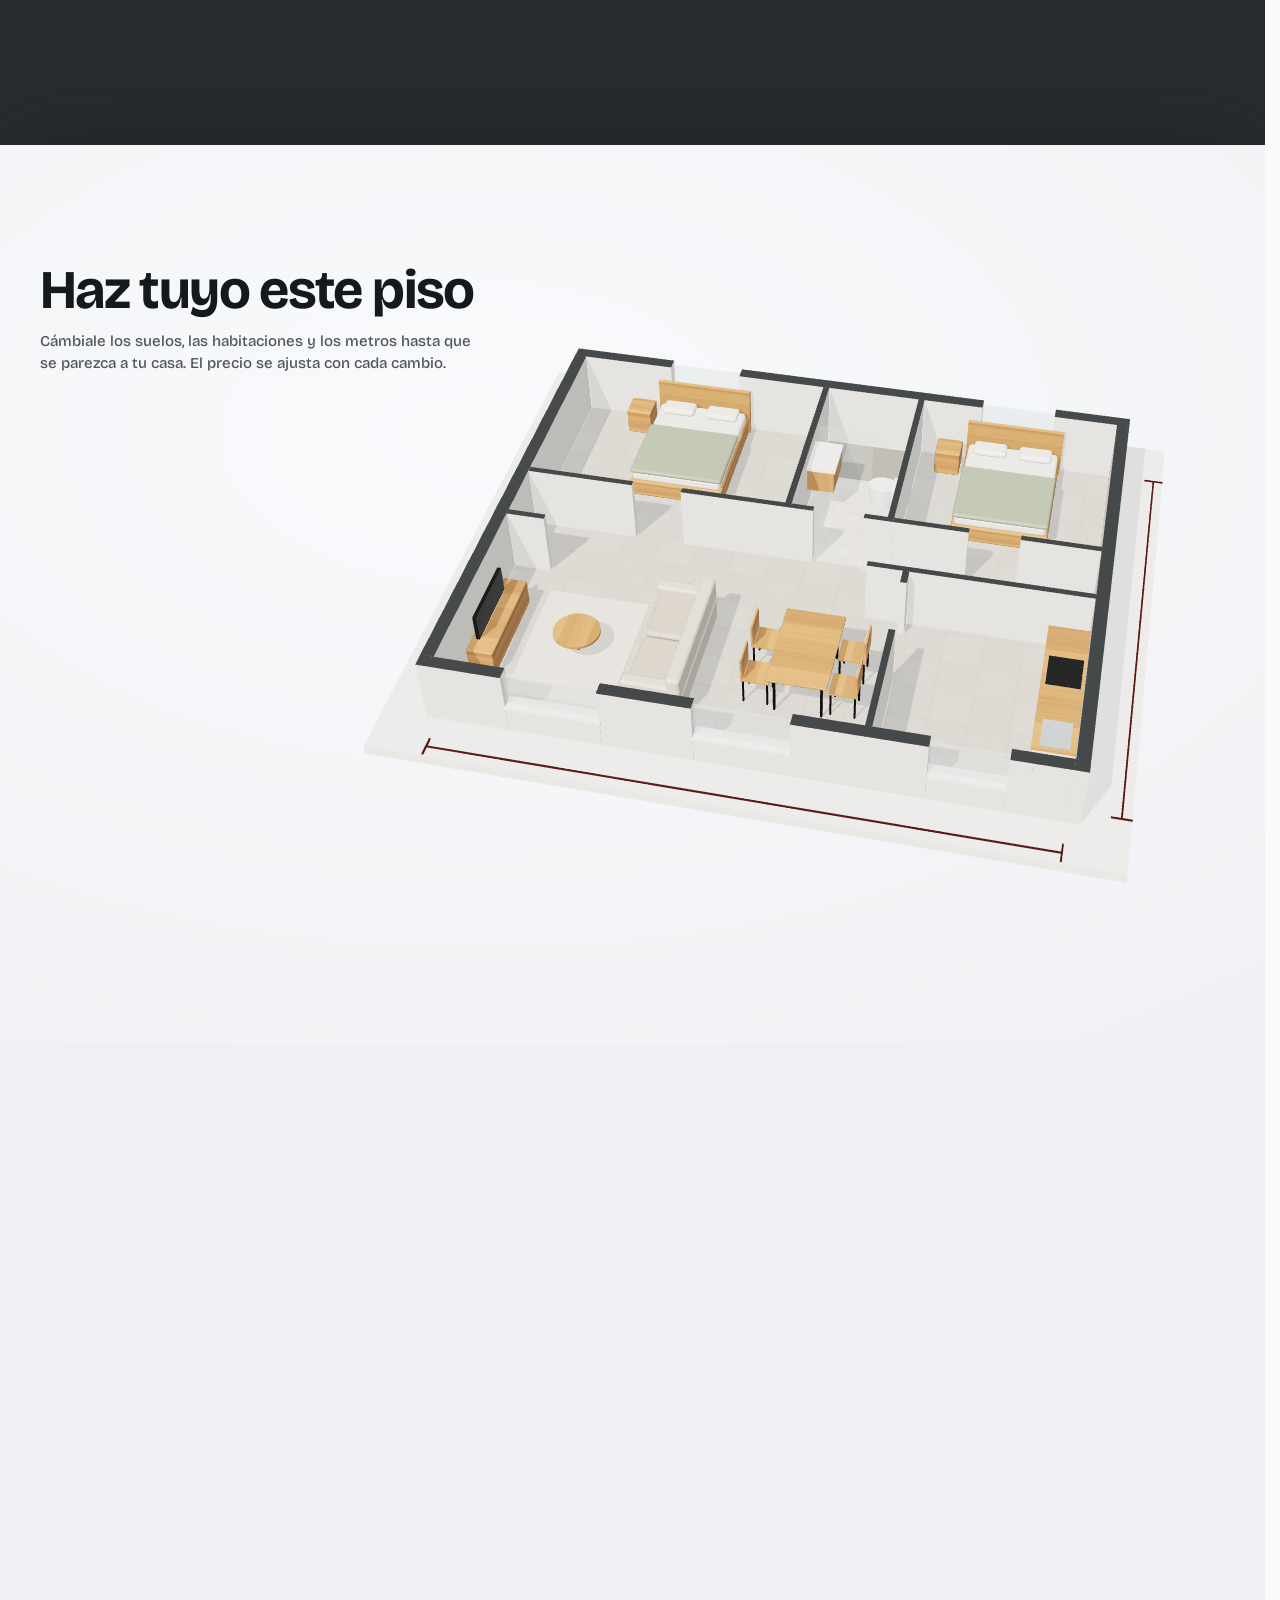
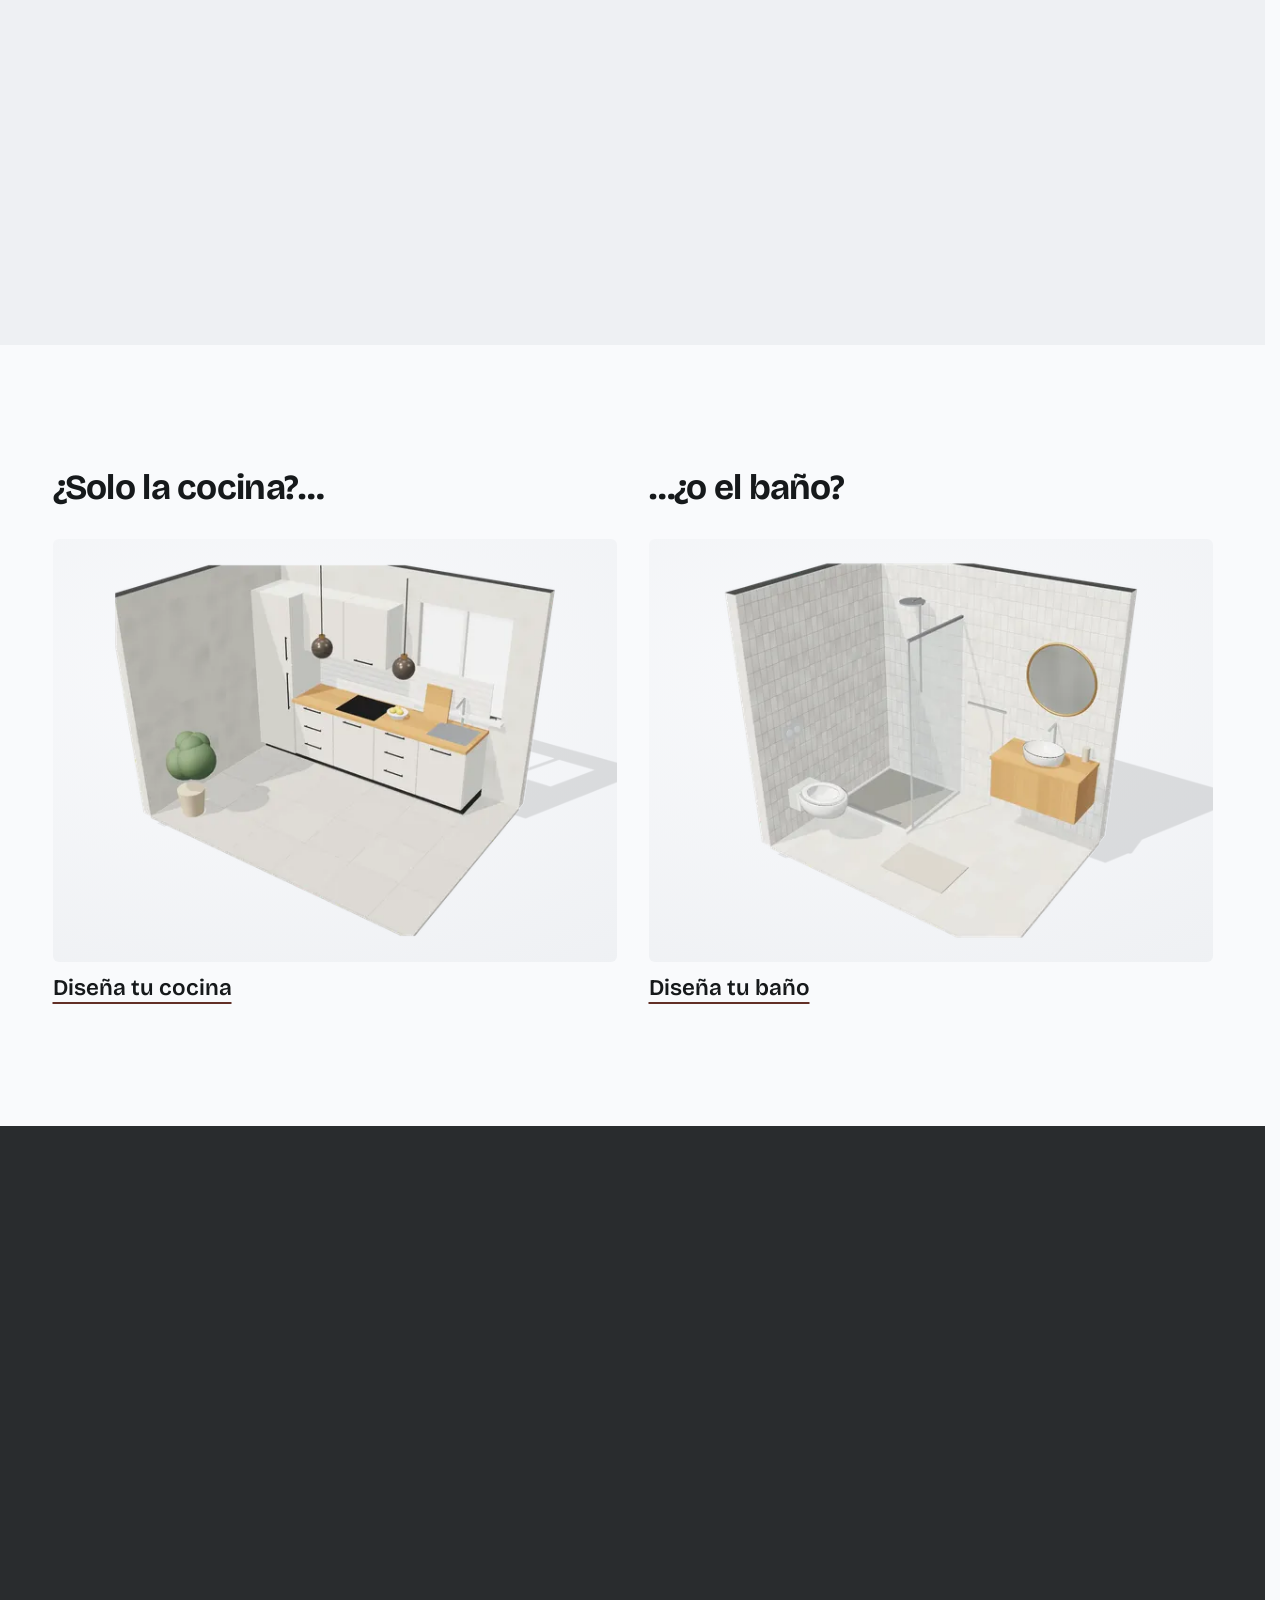
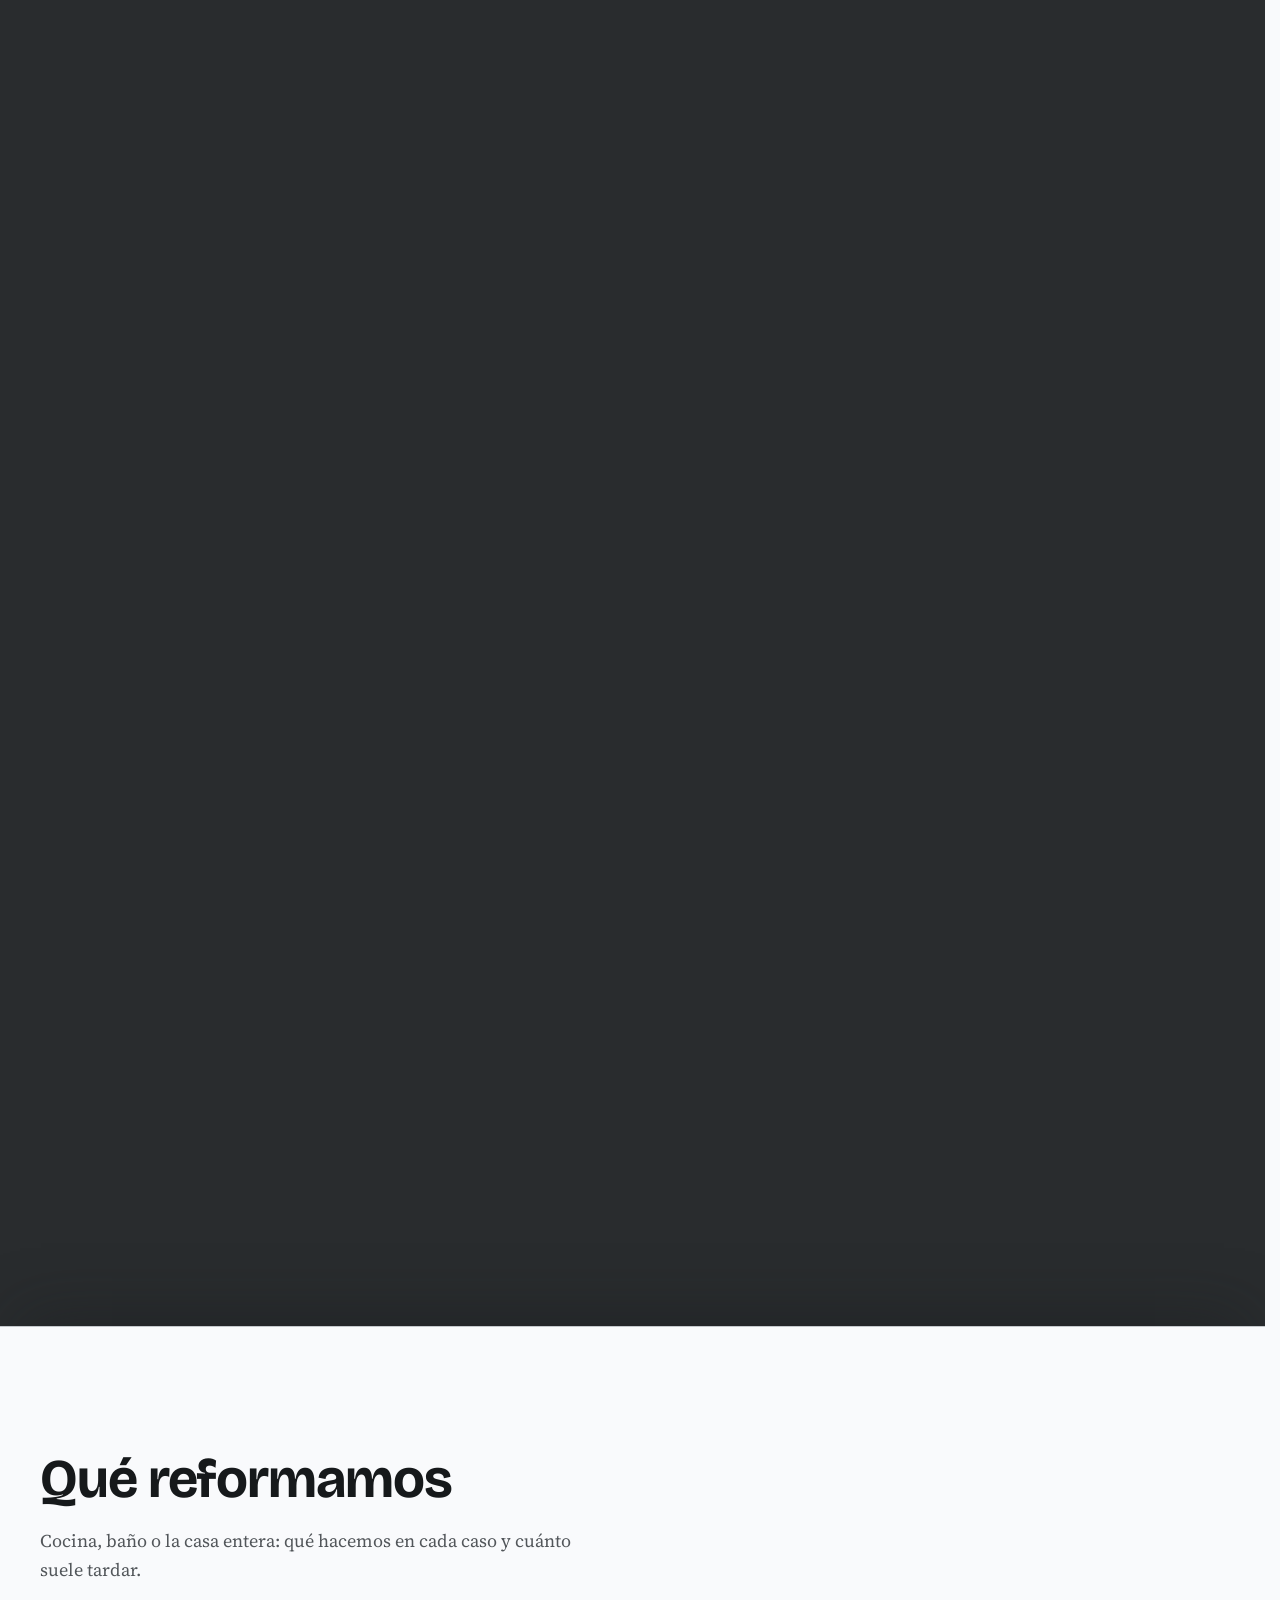
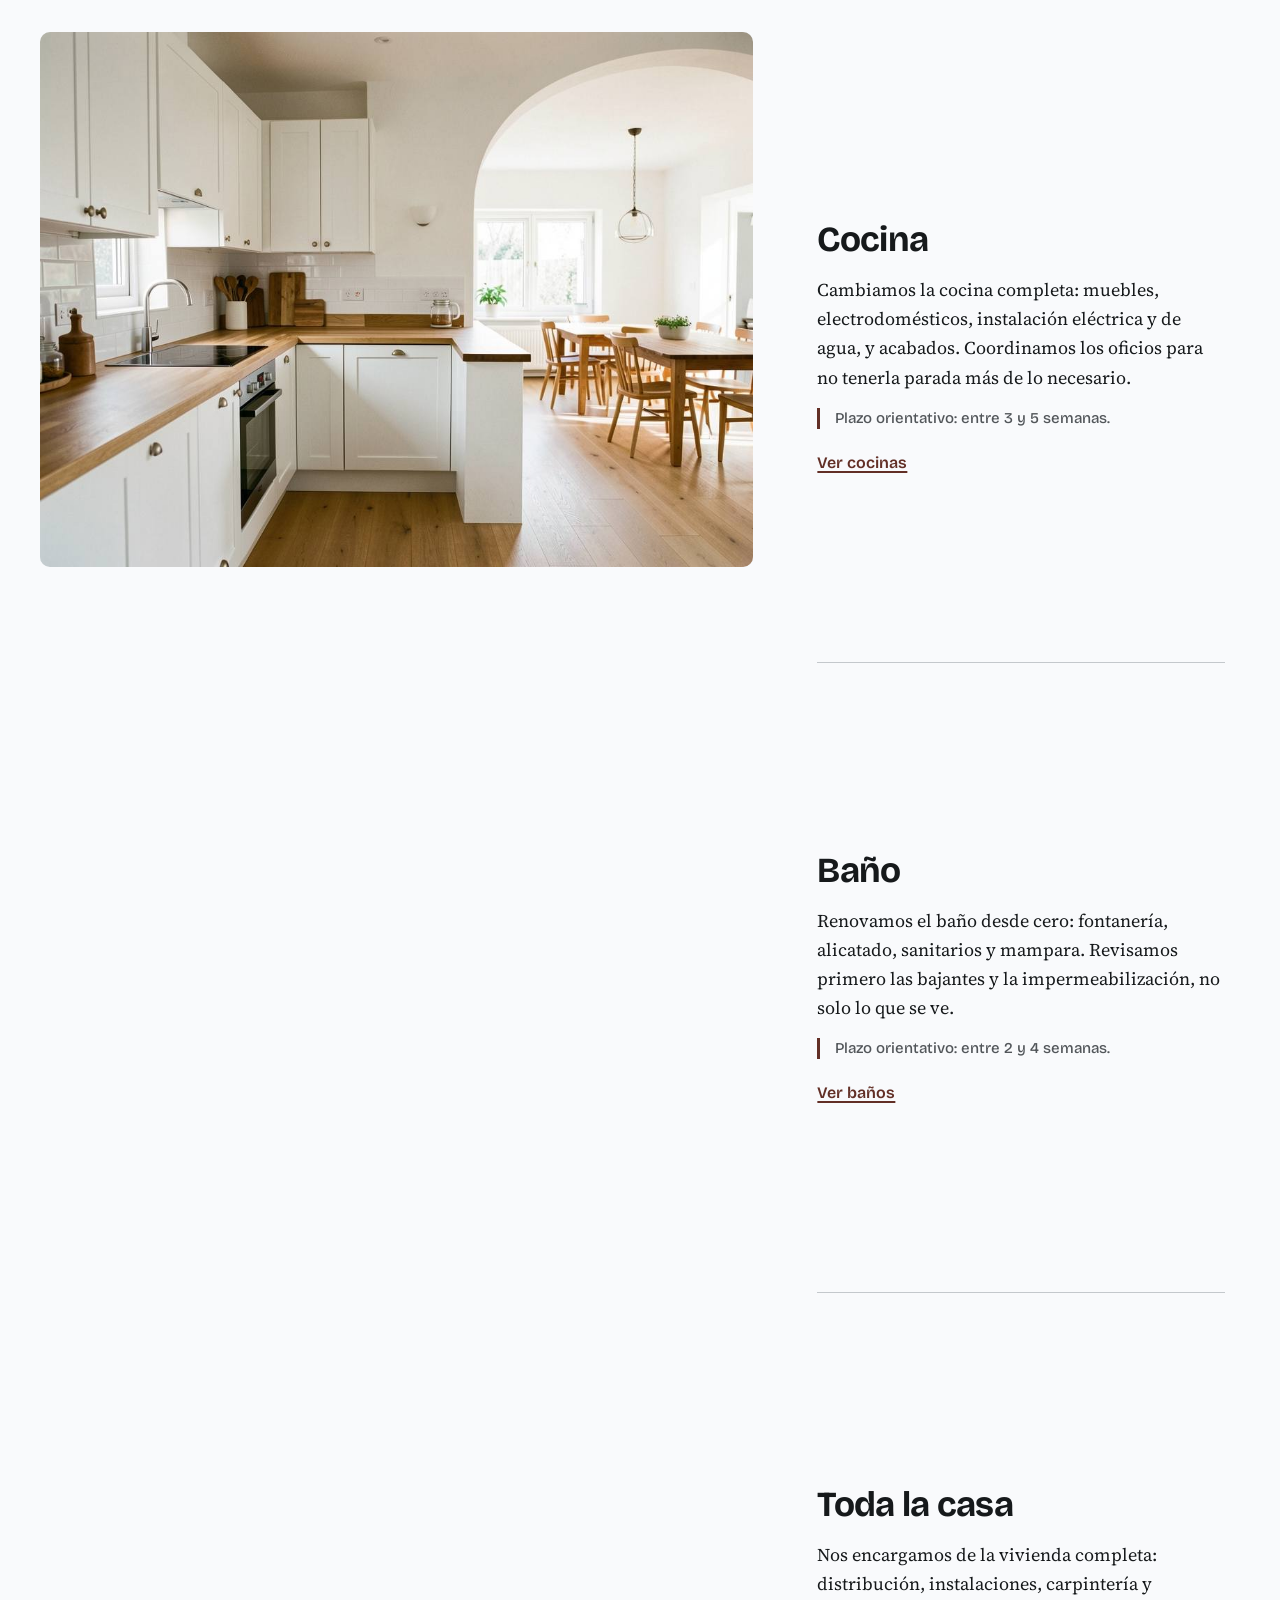
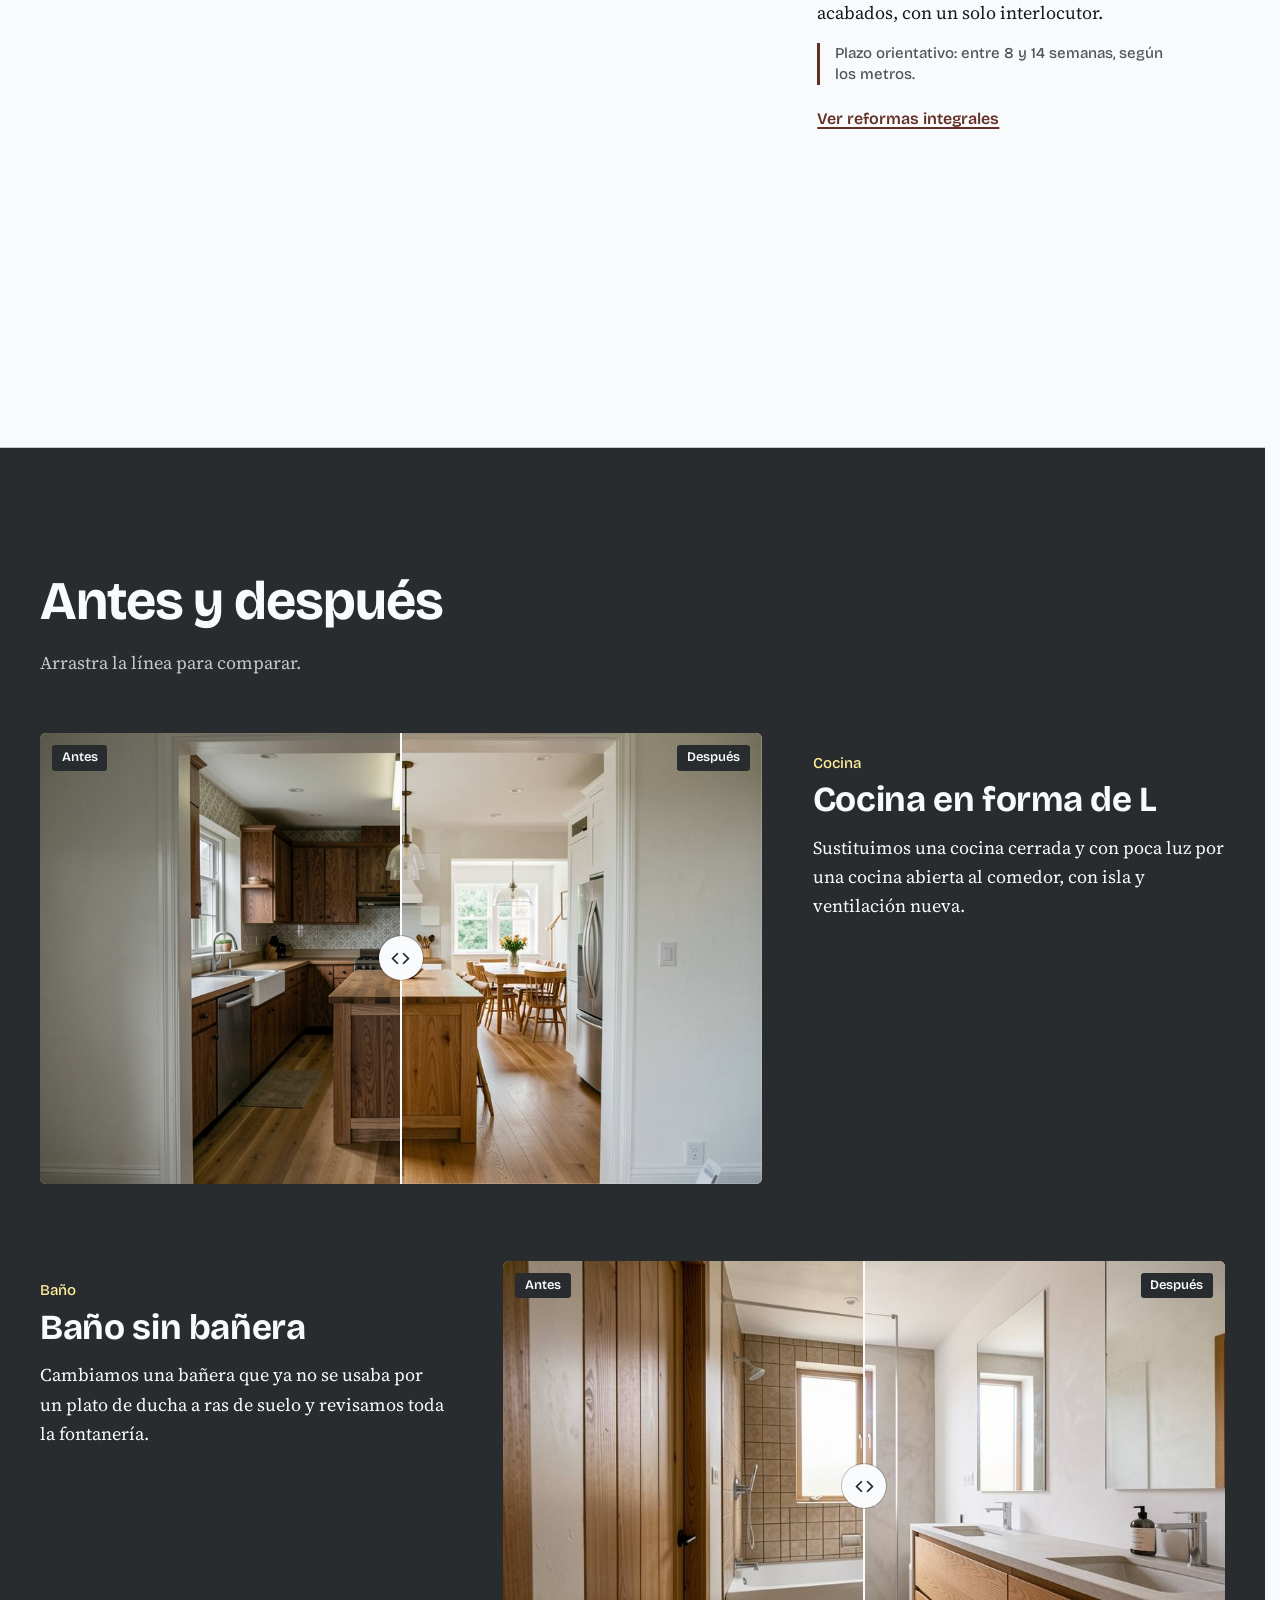
==== commit 59ace552: "Pendents del panell (bloc 2b): barra del preu a 390/360, fos abans del peu a escriptori, botó del PD" ====
--- a/index.html
+++ b/index.html
@@ -16,7 +16,7 @@
   <link rel="icon" href="assets/favicon.svg" type="image/svg+xml">
   <link rel="preload" href="assets/fonts/BricolageGrotesque-0.woff2" as="font" type="font/woff2" crossorigin>
   <link rel="stylesheet" href="css/fonts.css?v=20261021c">
-  <link rel="stylesheet" href="css/styles.css?v=20261112a">
+  <link rel="stylesheet" href="css/styles.css?v=20261113a">
   <link rel="stylesheet" href="css/sala.css?v=20261112a">
   <link rel="stylesheet" href="css/maqueta.css?v=20261112a">
   <!-- Three.js per a la maqueta (js/pis3d.js): només es baixa quan la secció és a prop -->
--- a/css/styles.css
+++ b/css/styles.css
@@ -84,6 +84,8 @@
 
 :focus-visible { outline: 3px solid var(--marca); outline-offset: 3px; border-radius: 2px; }
 .fosc :focus-visible { outline-color: var(--accent); }
+/* Blocs foscos sense la classe .fosc: l'argila del focus global no s'hi veia (contrast 1,3:1 sobre el grafit) */
+.peu :focus-visible, .despres :focus-visible, .sala :focus-visible, .contracte-seccio :focus-visible { outline-color: var(--accent); }
 
 .salta {
   position: absolute; left: -9999px; top: 0.5rem; z-index: 100;
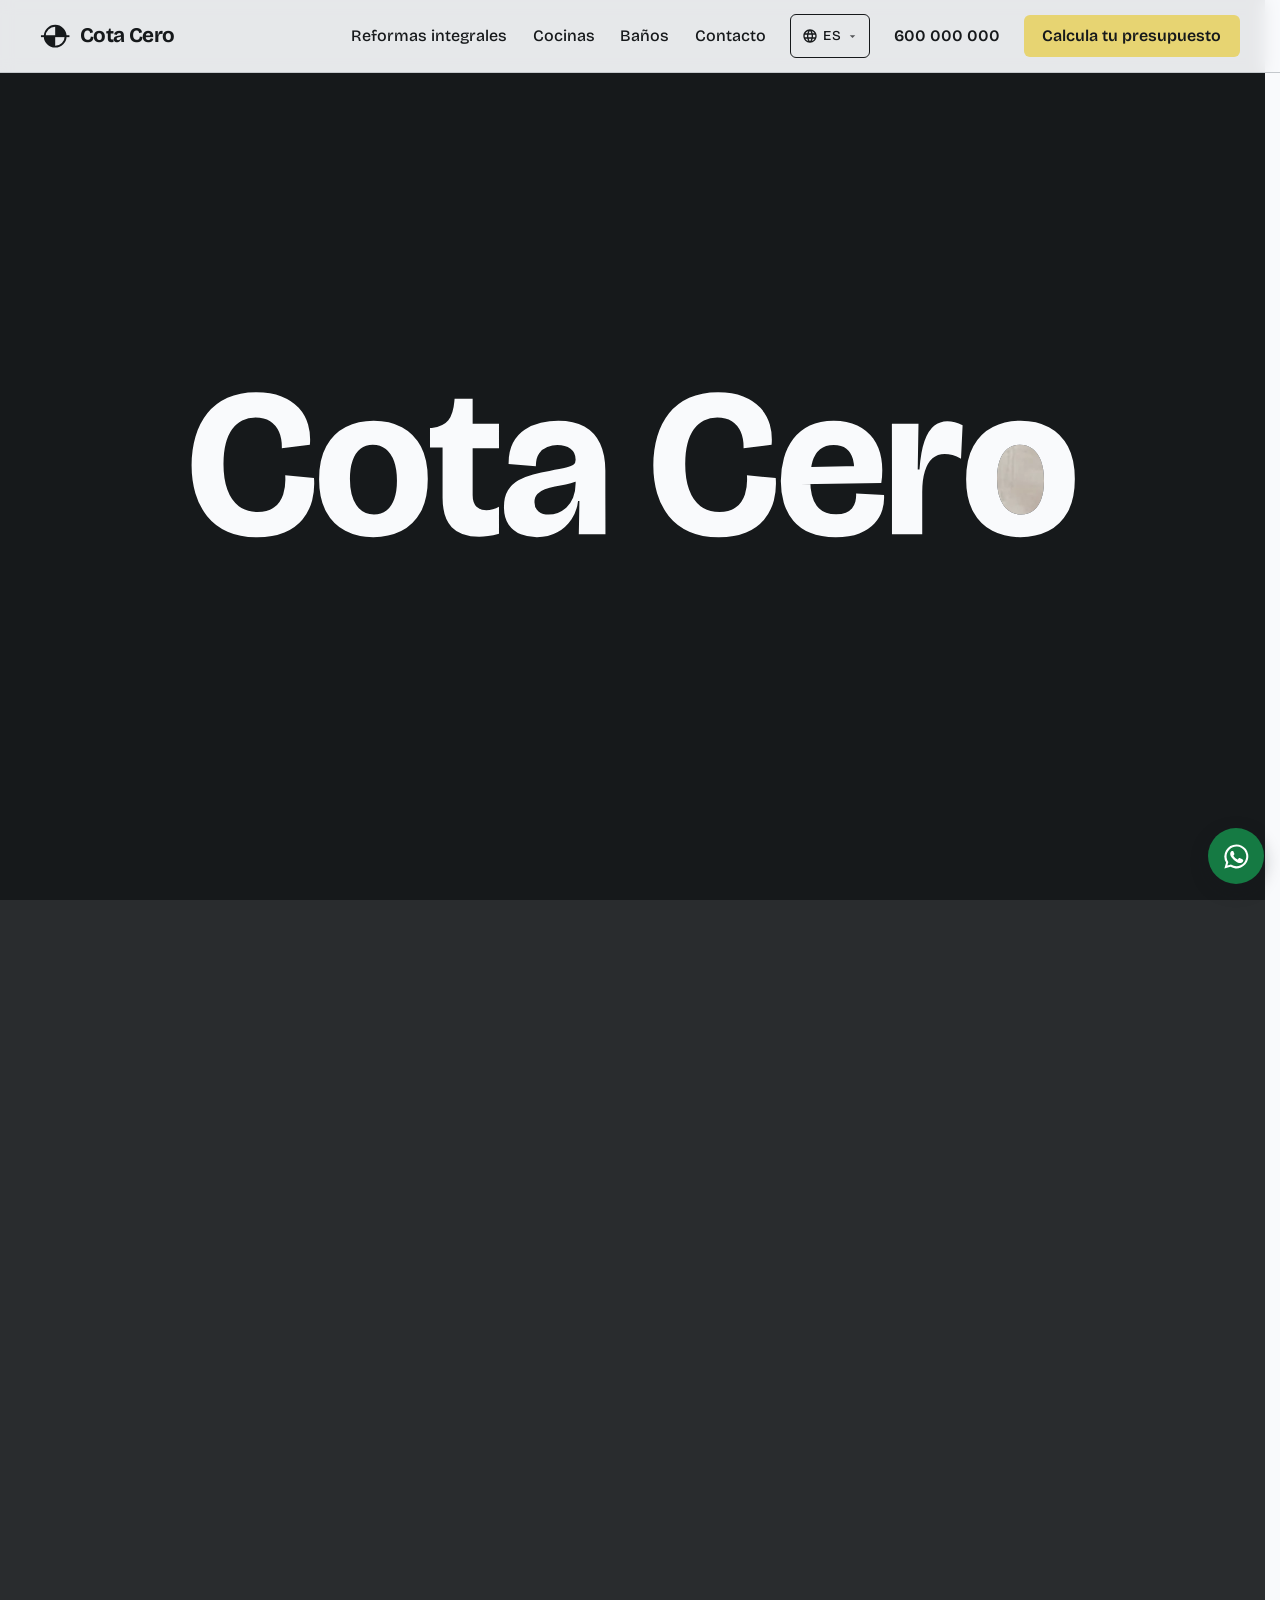
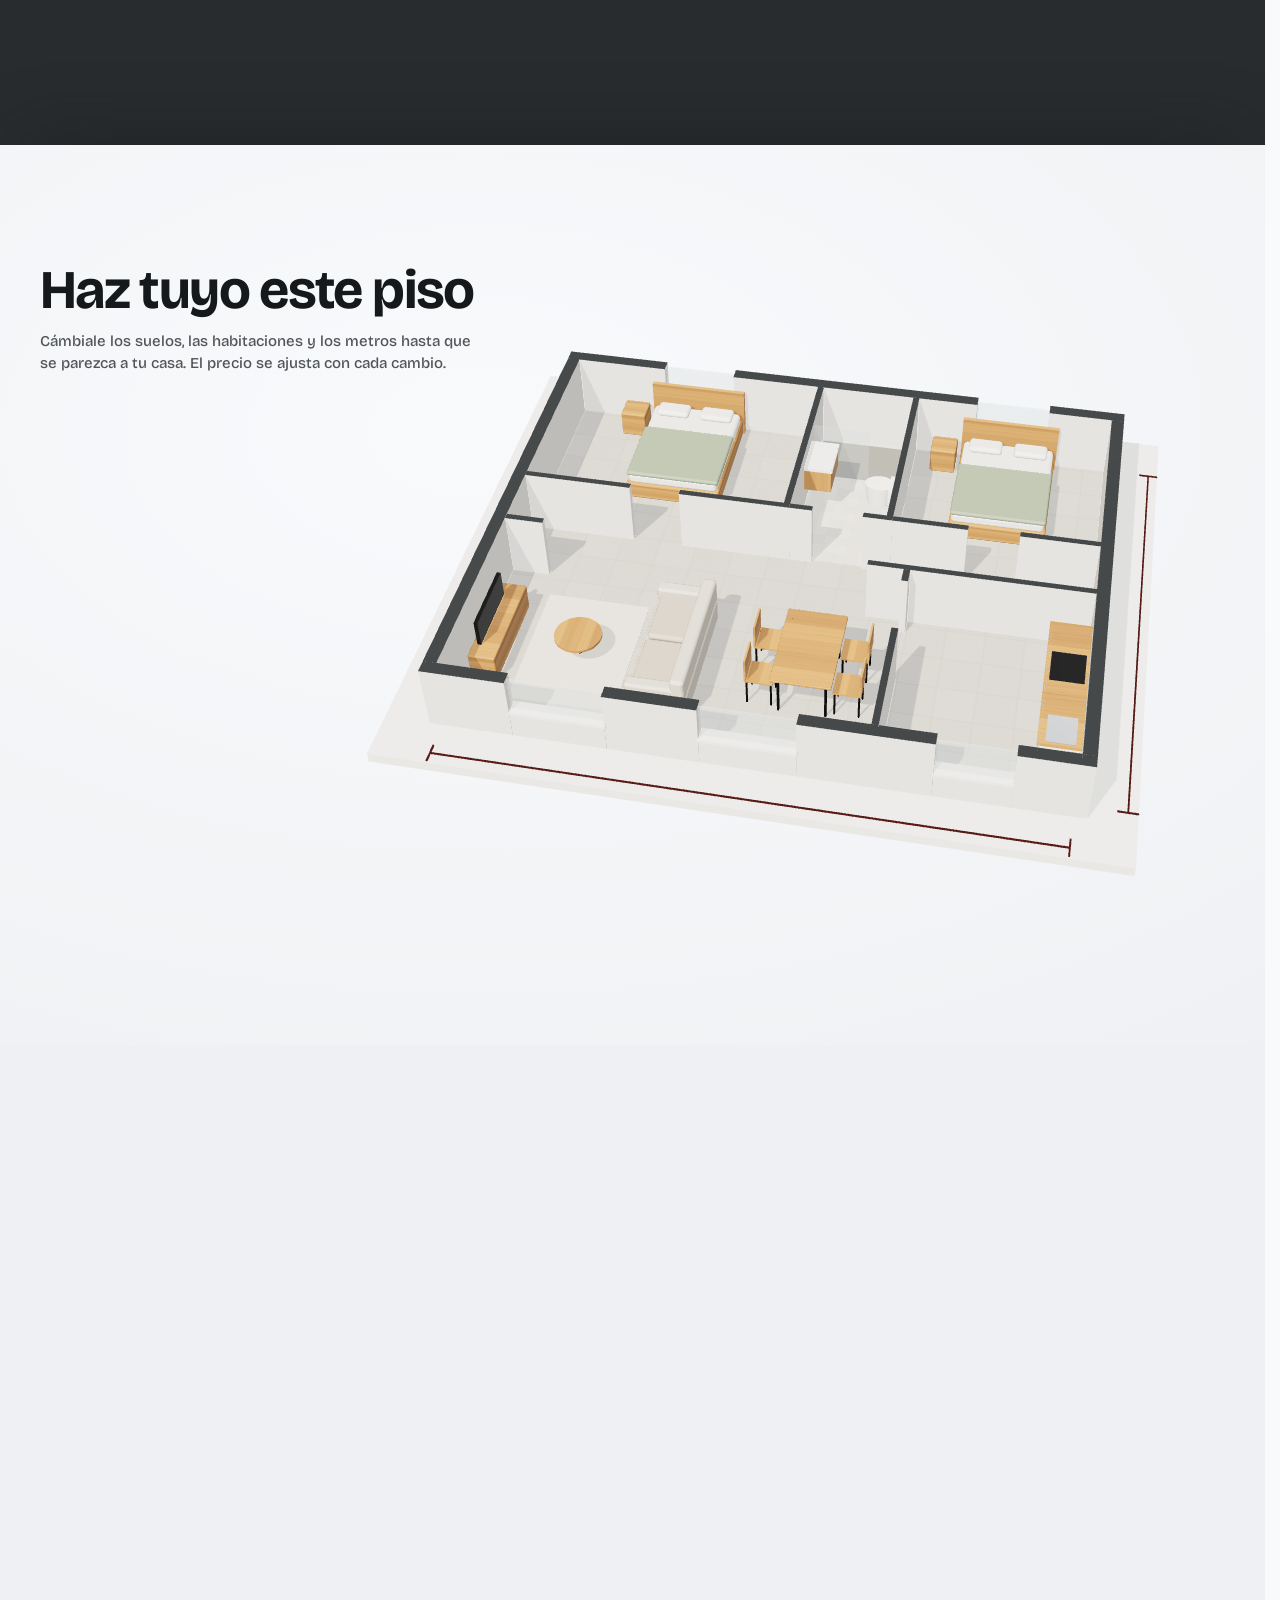
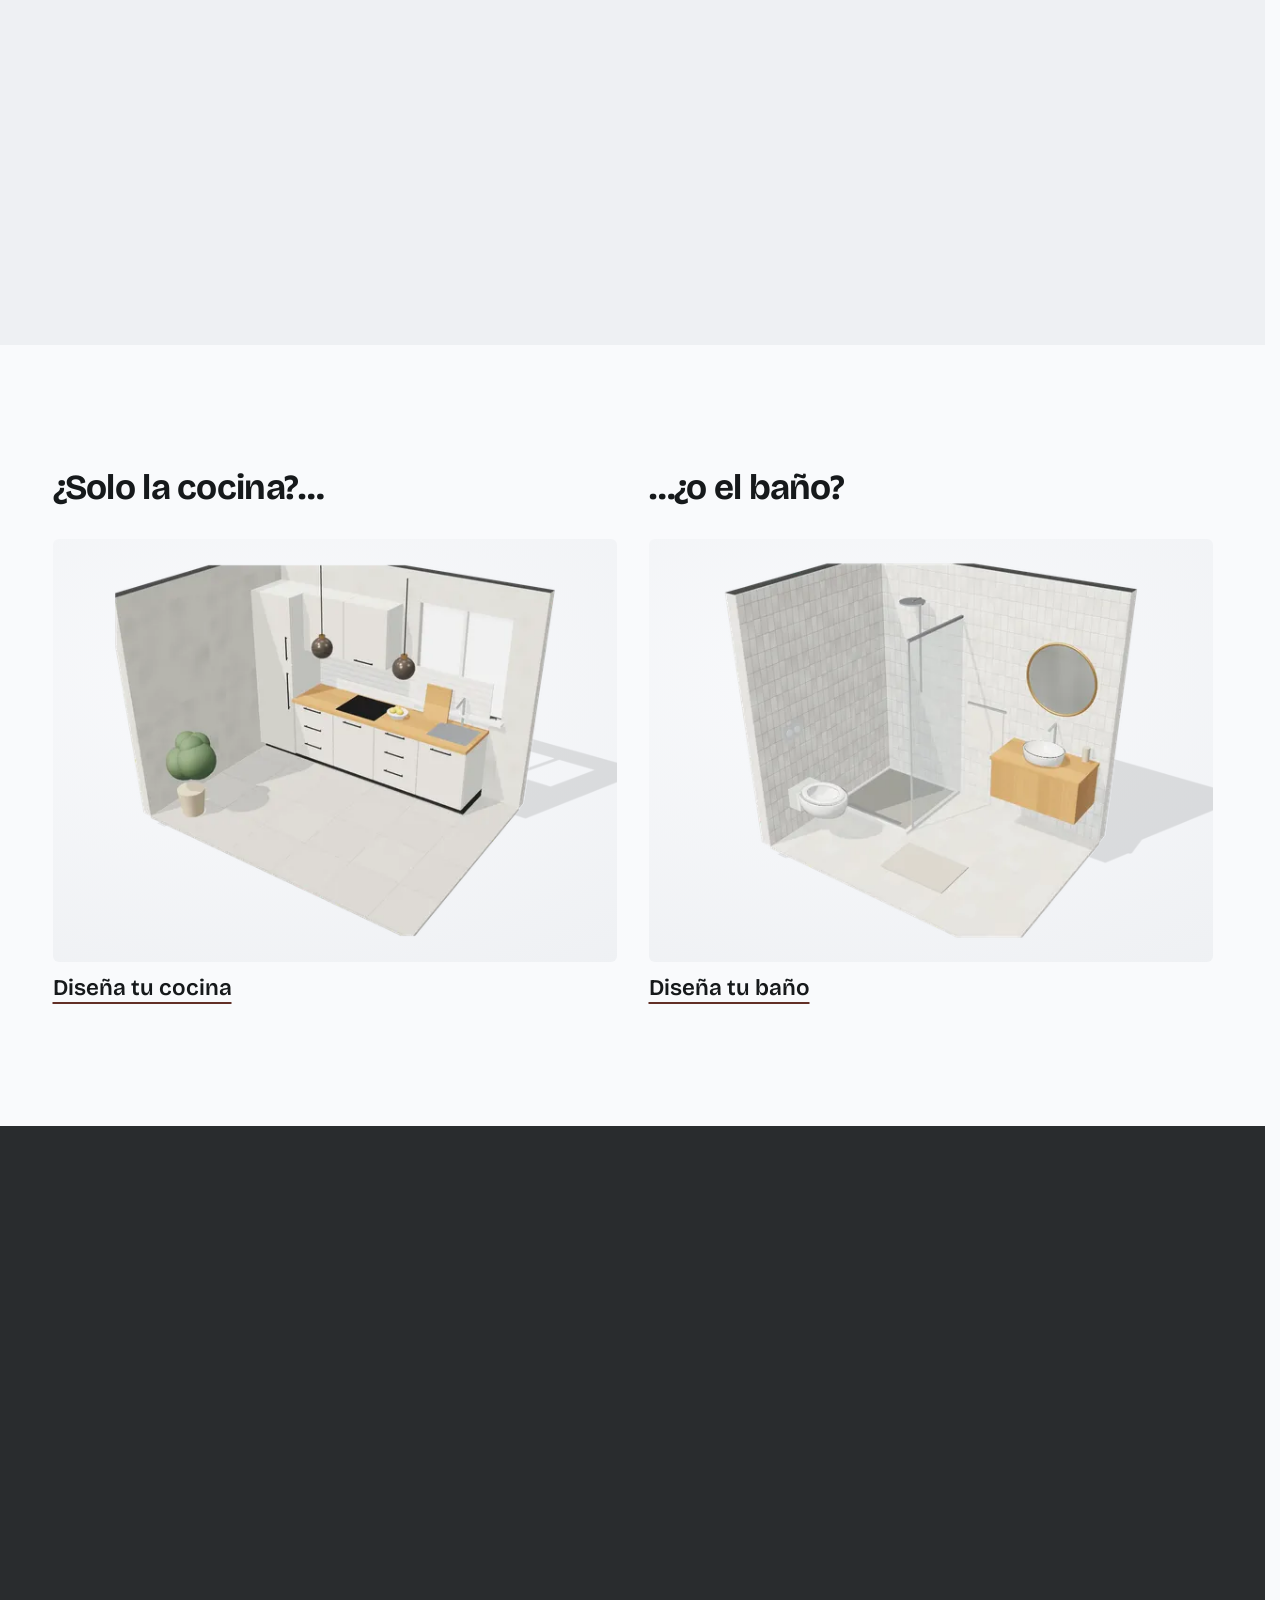
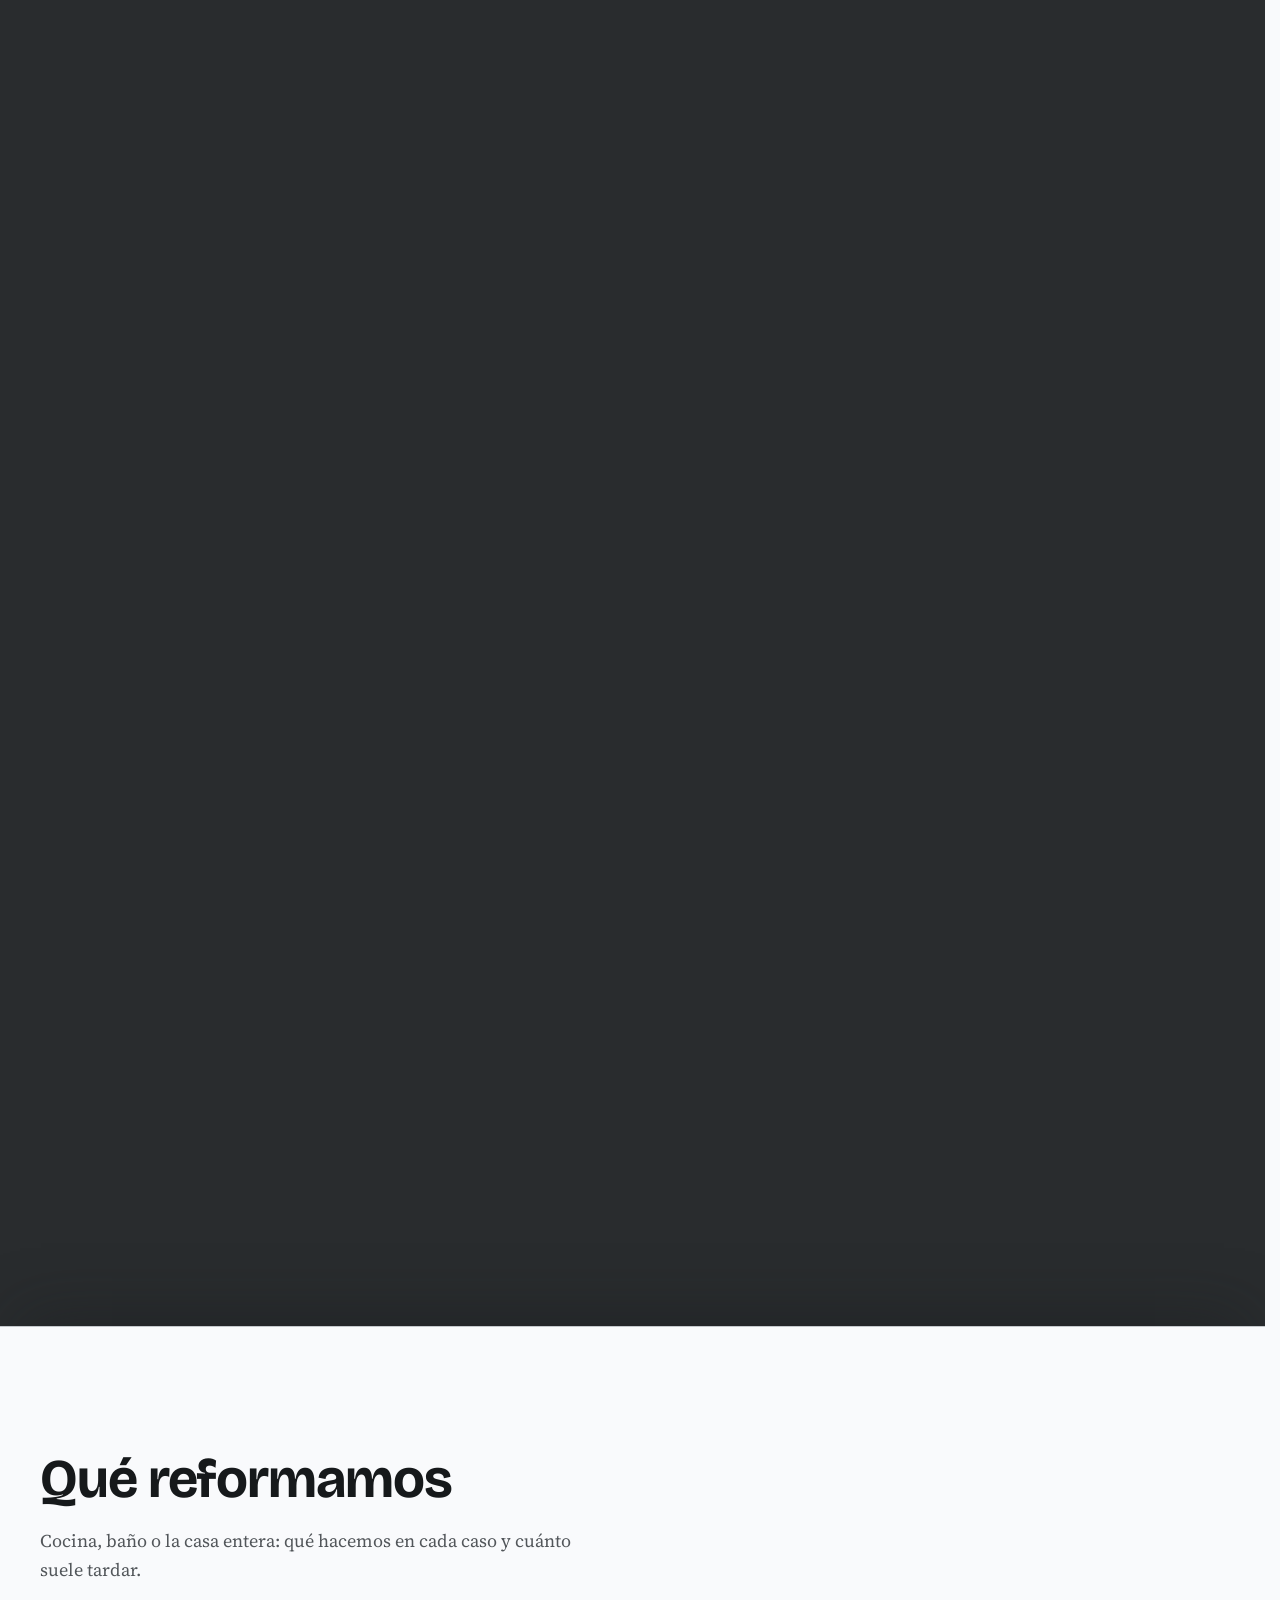
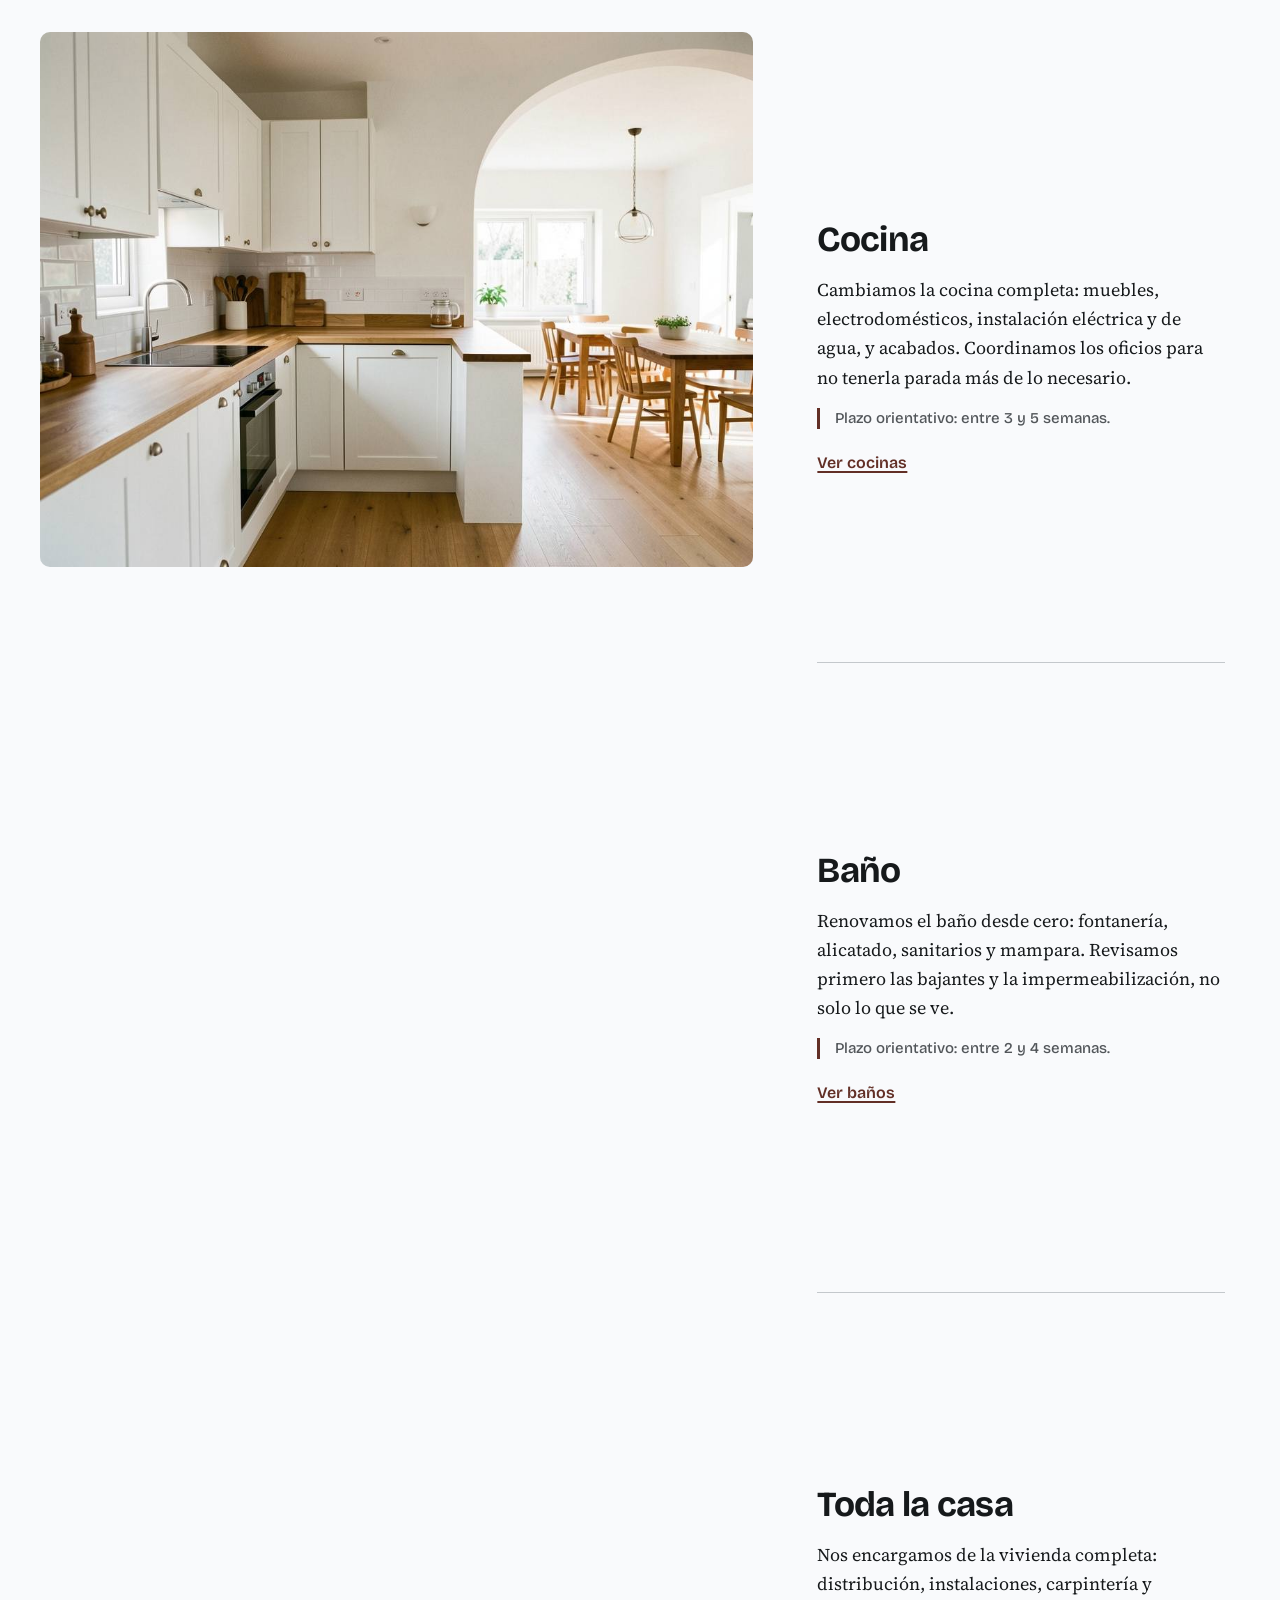
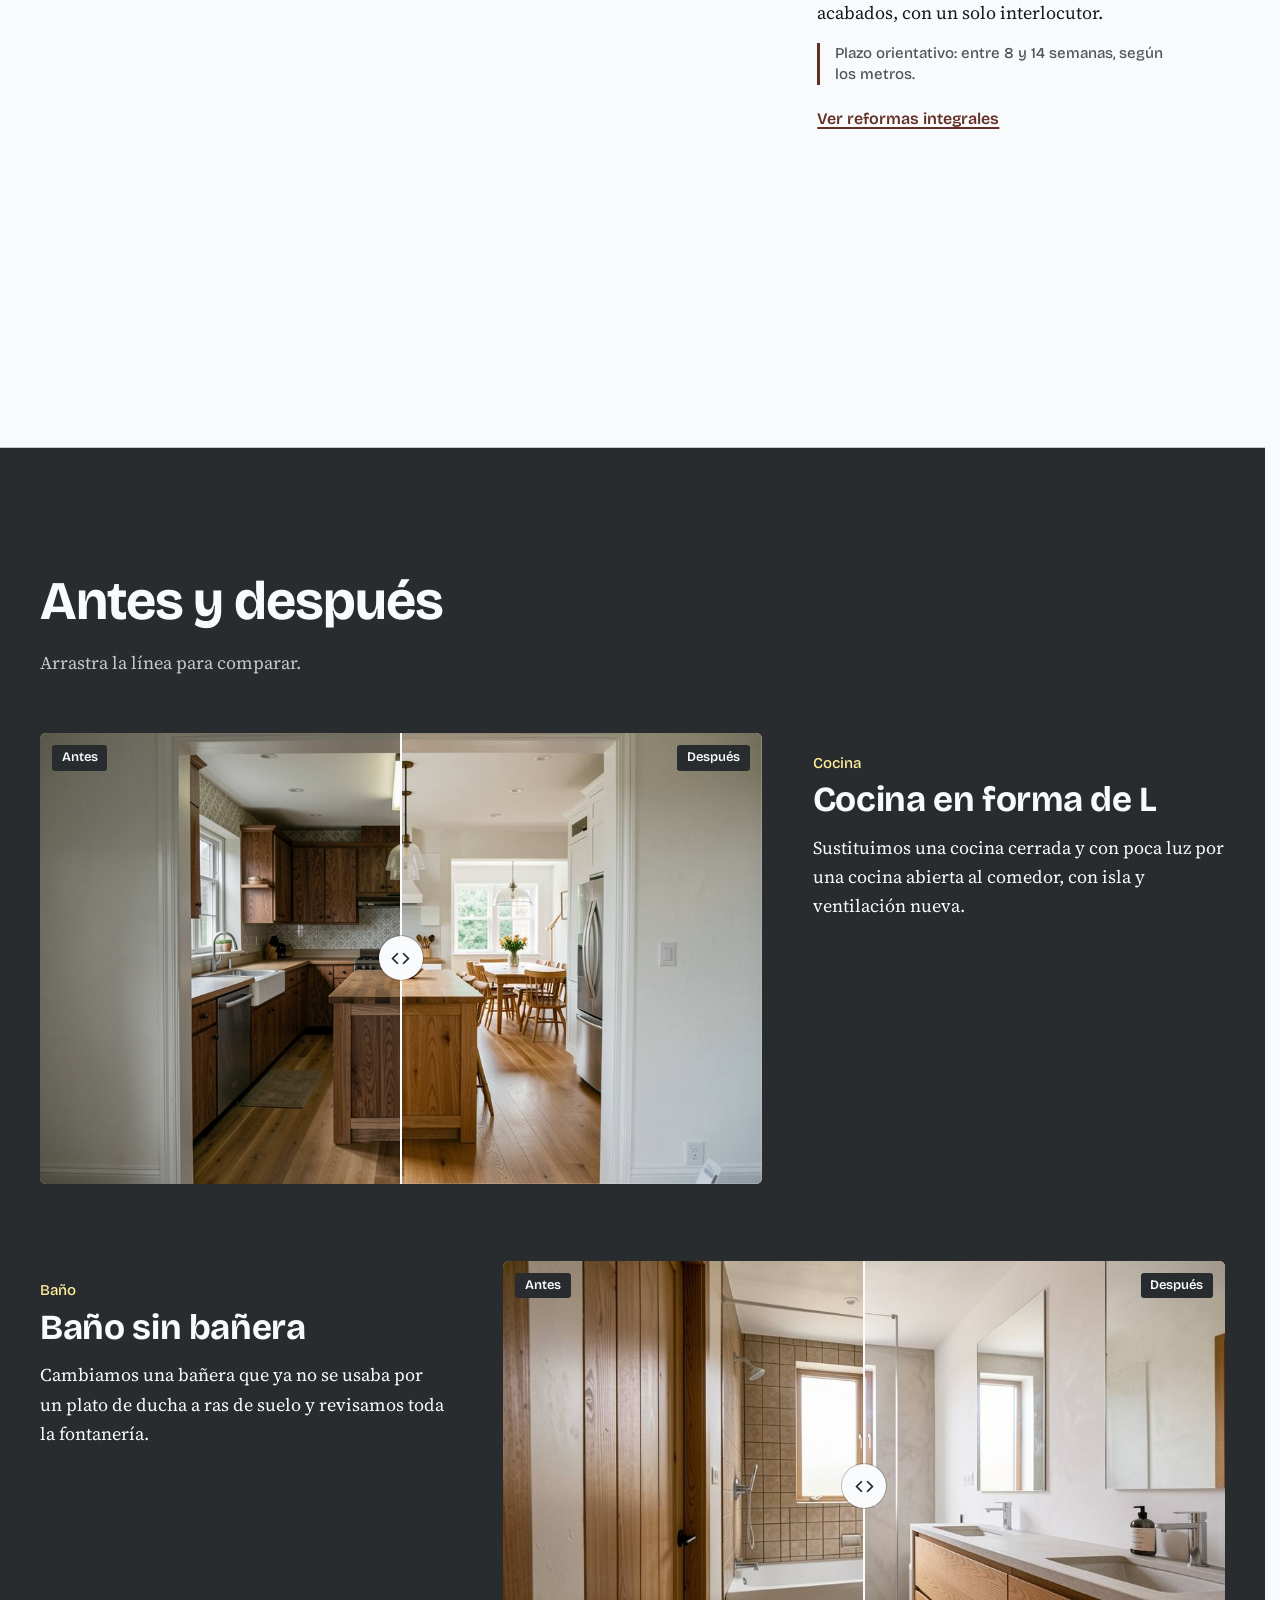
==== commit 3a50d2c6: "Panell en anglès: «Faucet & sink» en una línia i ?v= nou de traduccions.js" ====
--- a/index.html
+++ b/index.html
@@ -444,7 +444,7 @@
   <a class="wa" href="https://wa.me/34600000000" aria-label="Escribir por WhatsApp">
     <svg viewBox="0 0 24 24" aria-hidden="true"><path fill="currentColor" d="M12 2a10 10 0 0 0-8.6 15.1L2 22l5-1.3A10 10 0 1 0 12 2Zm0 18.2a8.2 8.2 0 0 1-4.2-1.2l-.3-.2-3 .8.8-2.9-.2-.3A8.2 8.2 0 1 1 12 20.2Zm4.5-6.1c-.2-.1-1.5-.7-1.7-.8s-.4-.1-.6.1-.7.8-.8 1-.3.2-.5.1a6.7 6.7 0 0 1-3.3-2.9c-.3-.4.3-.4.7-1.3a.5.5 0 0 0 0-.5l-.8-1.9c-.2-.5-.4-.4-.6-.4h-.5a1 1 0 0 0-.7.3 3 3 0 0 0-.9 2.2 5.2 5.2 0 0 0 1.1 2.8 11.9 11.9 0 0 0 4.6 4c1.7.7 2.4.8 3.2.7a2.8 2.8 0 0 0 1.8-1.3 2.3 2.3 0 0 0 .2-1.3c-.1-.1-.3-.2-.5-.3Z"/></svg>
   </a>
-<script src="js/traduccions.js?v=20261027a" defer></script>
+<script src="js/traduccions.js?v=20261114a" defer></script>
 <script src="js/main.js?v=20261021c" defer></script>
 <script src="js/sala.js?v=20261026a" defer></script>
 <script src="js/maqueta-home.js?v=20261026a" type="module"></script>
